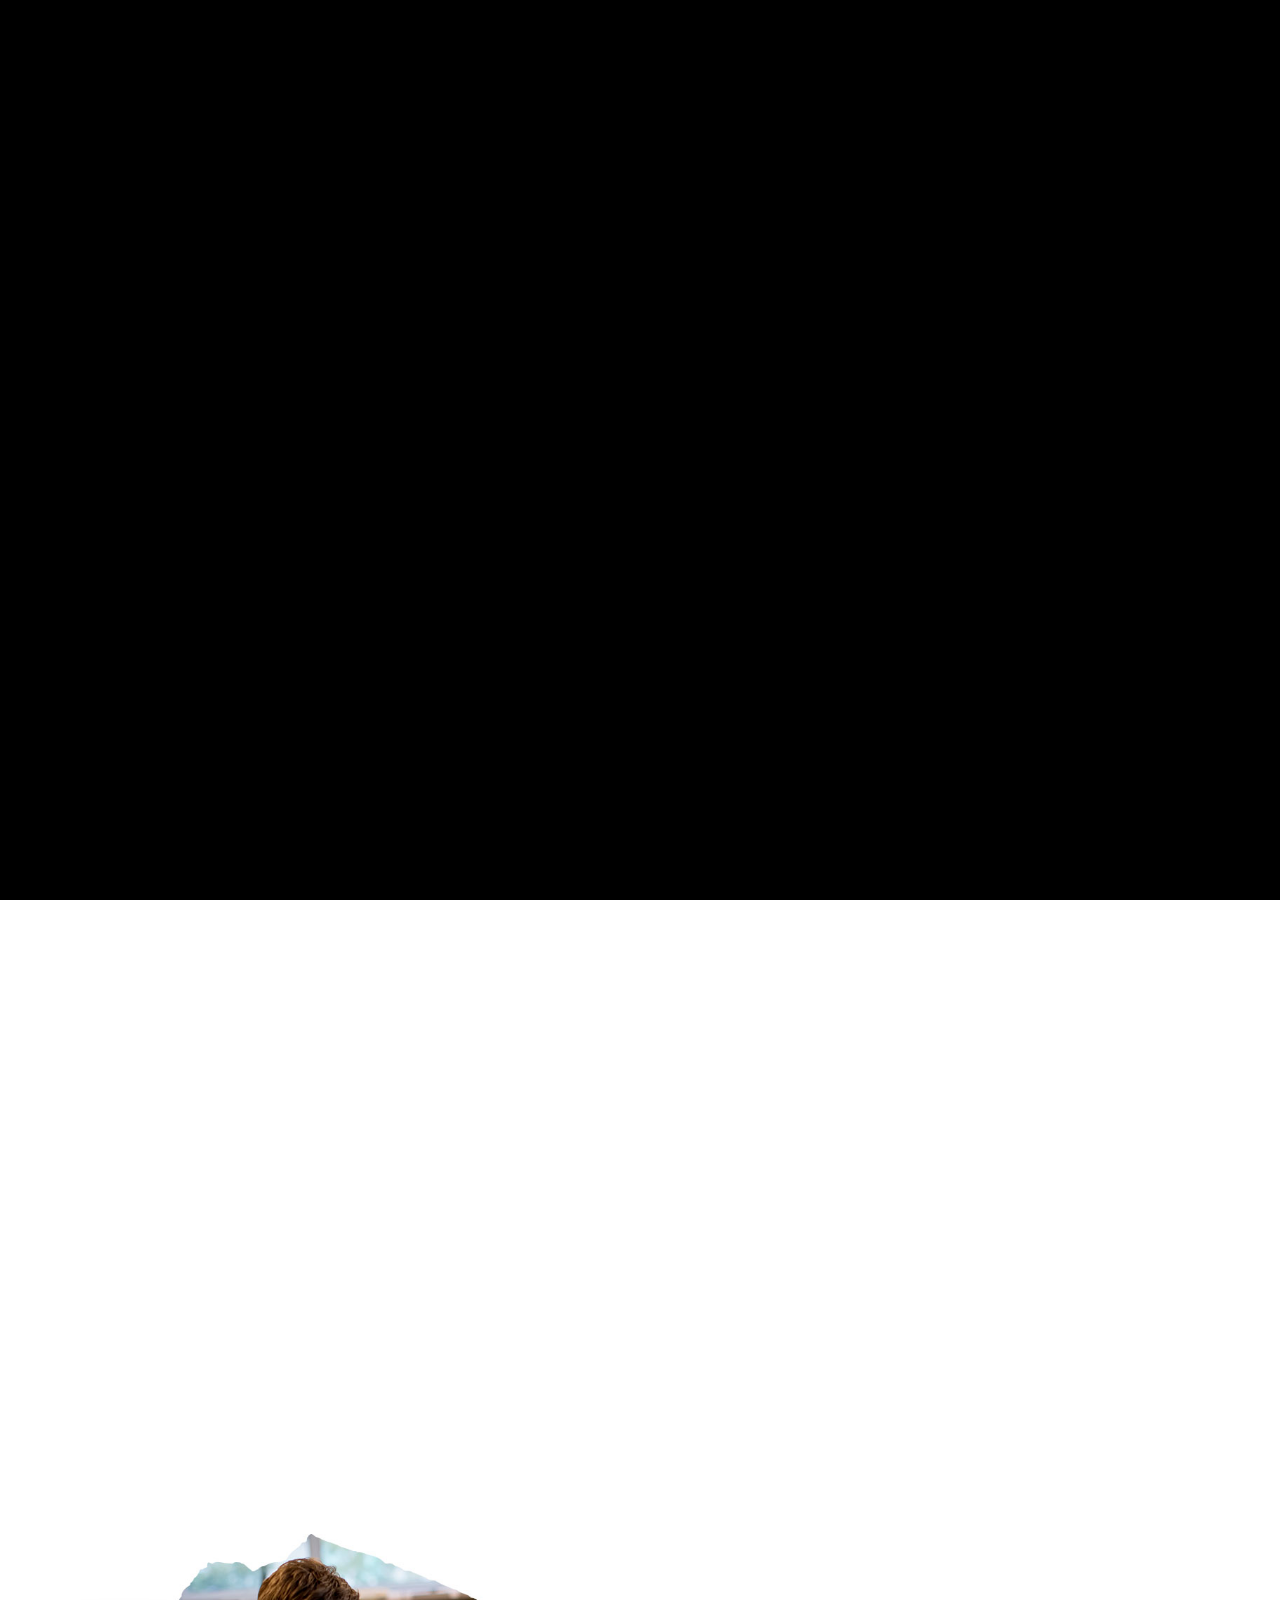
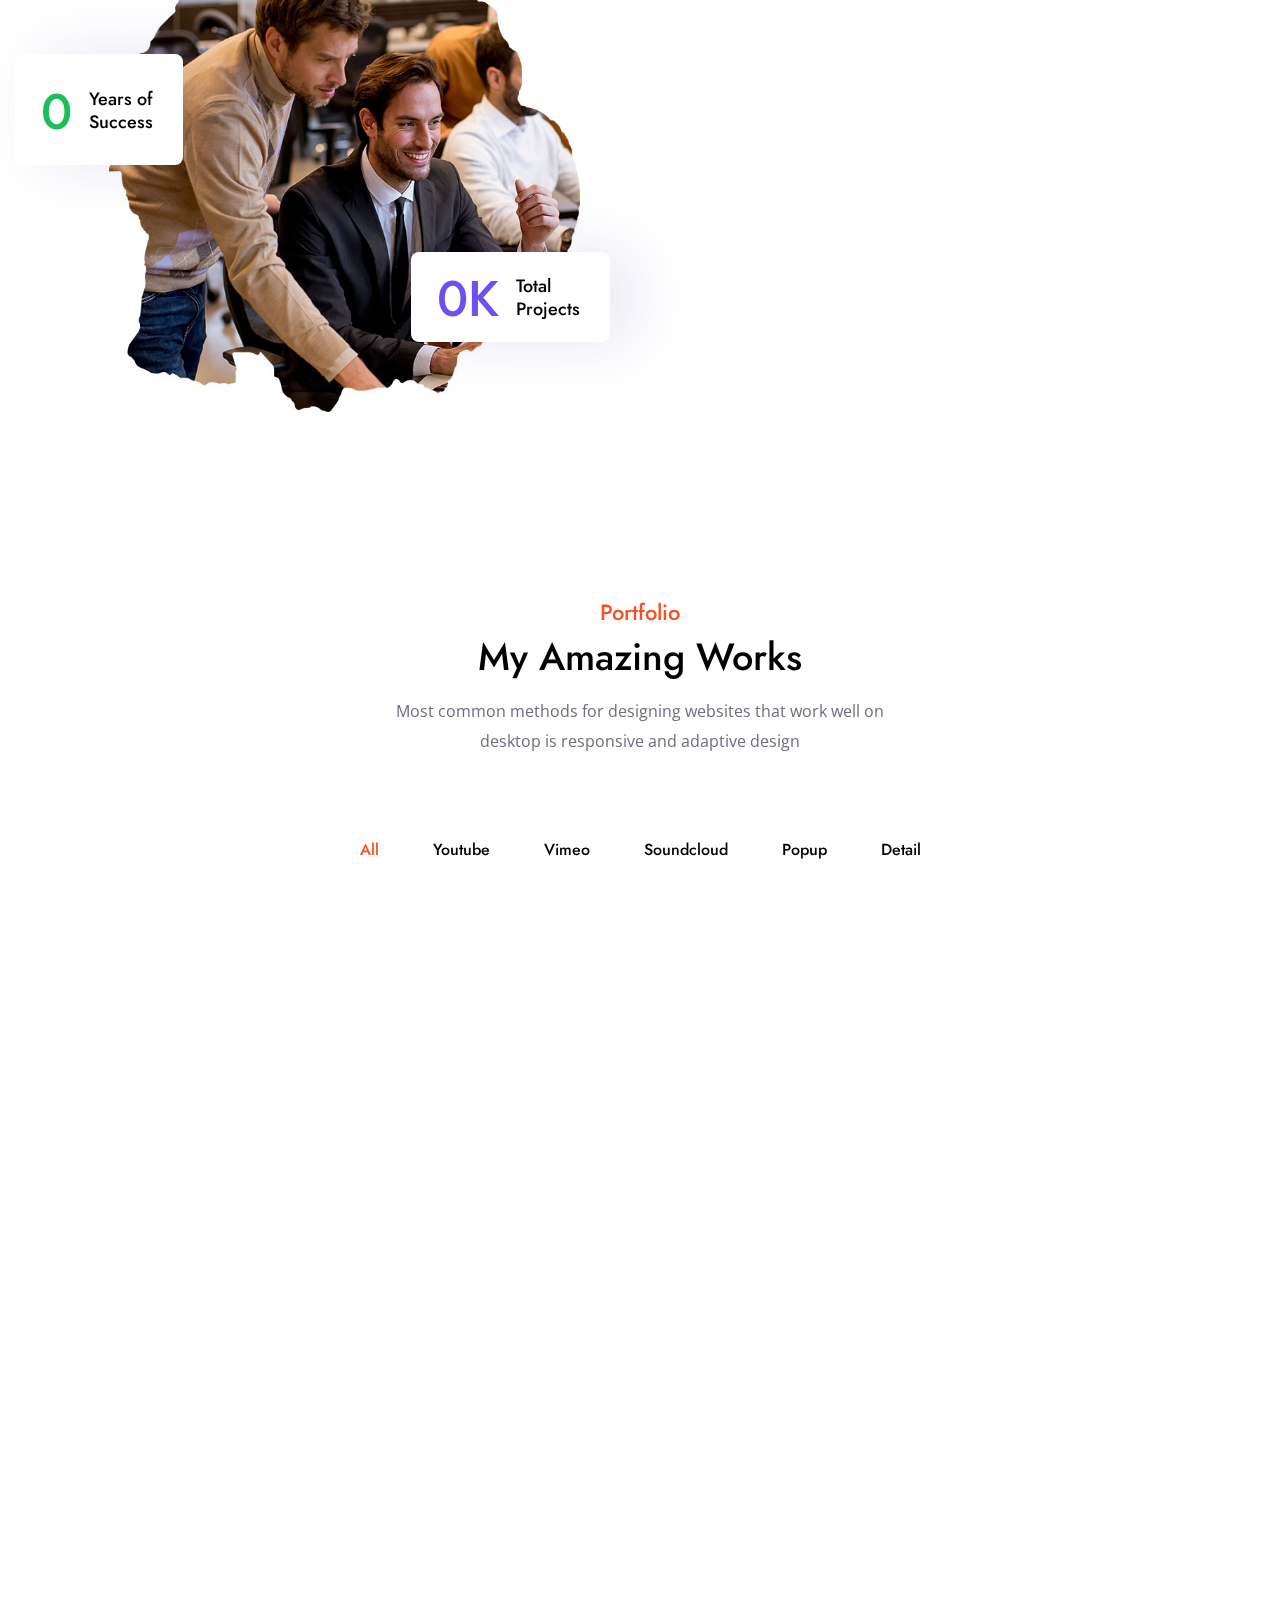
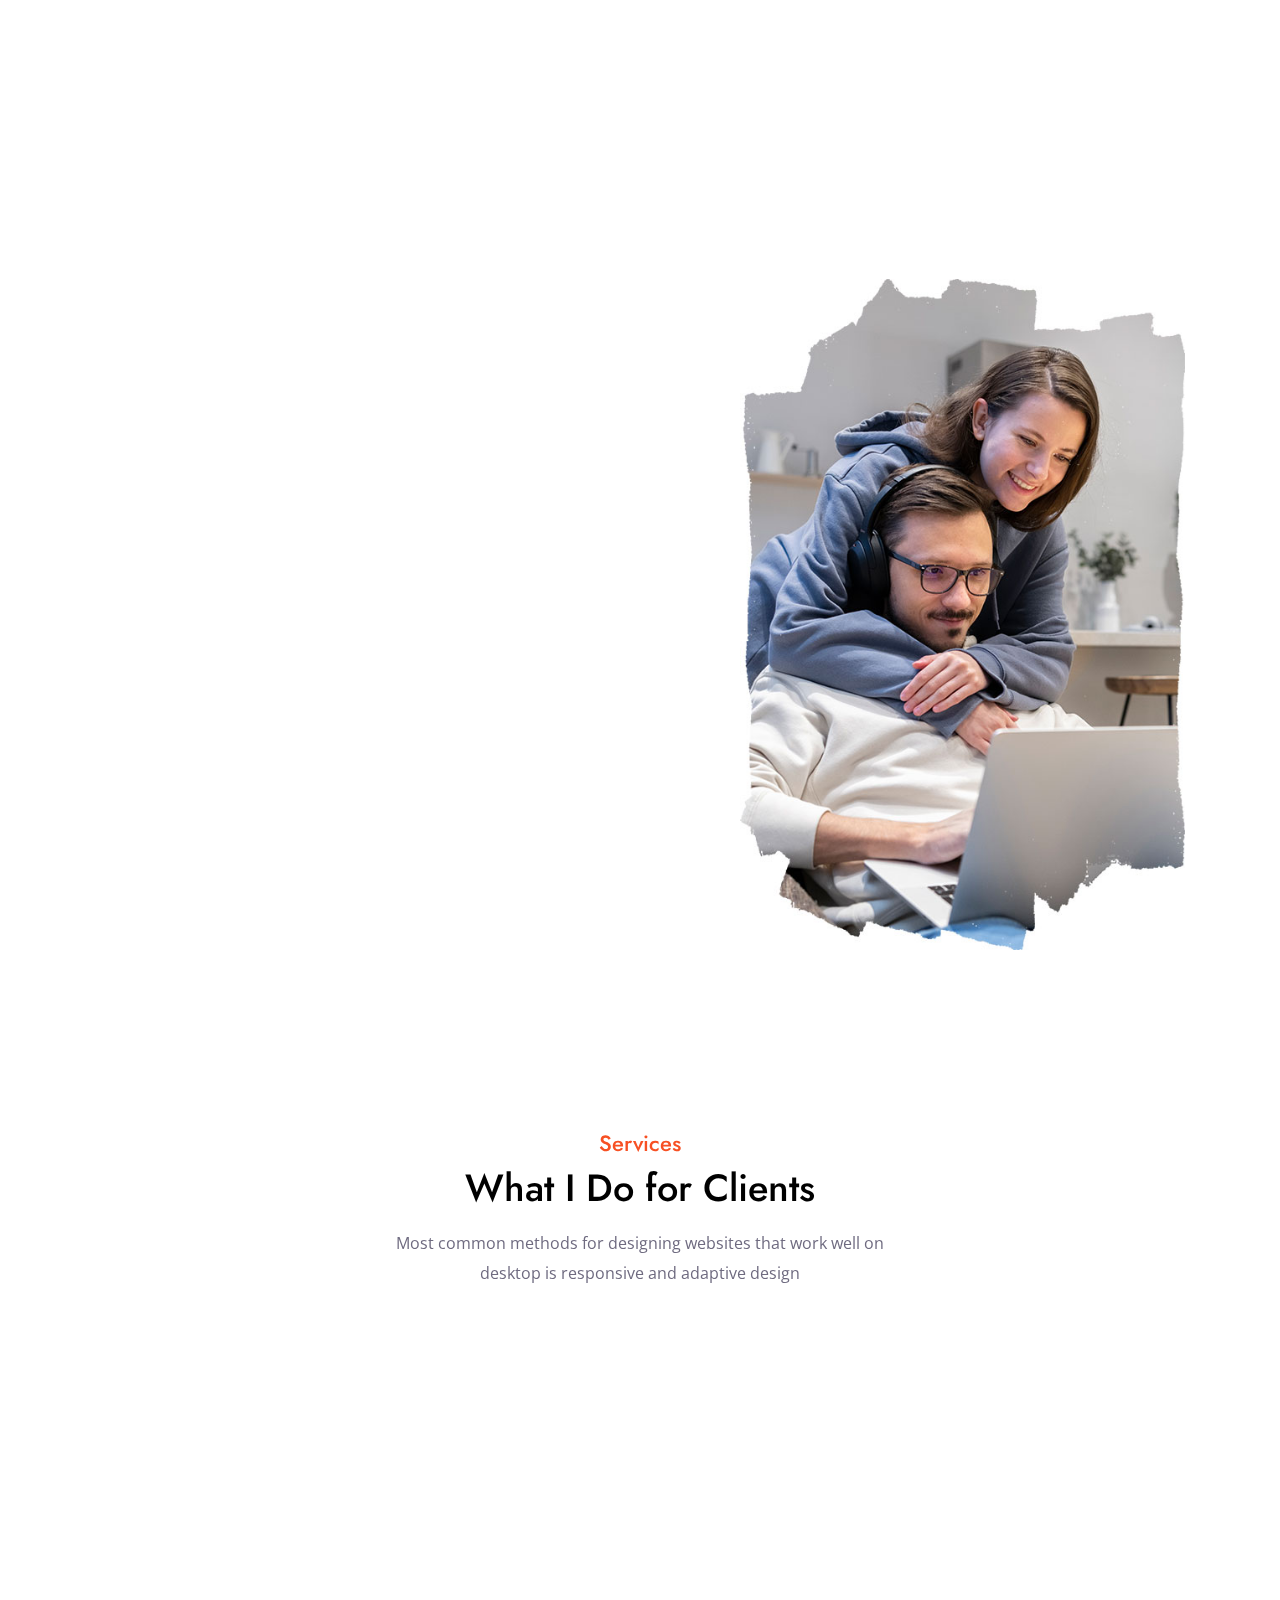
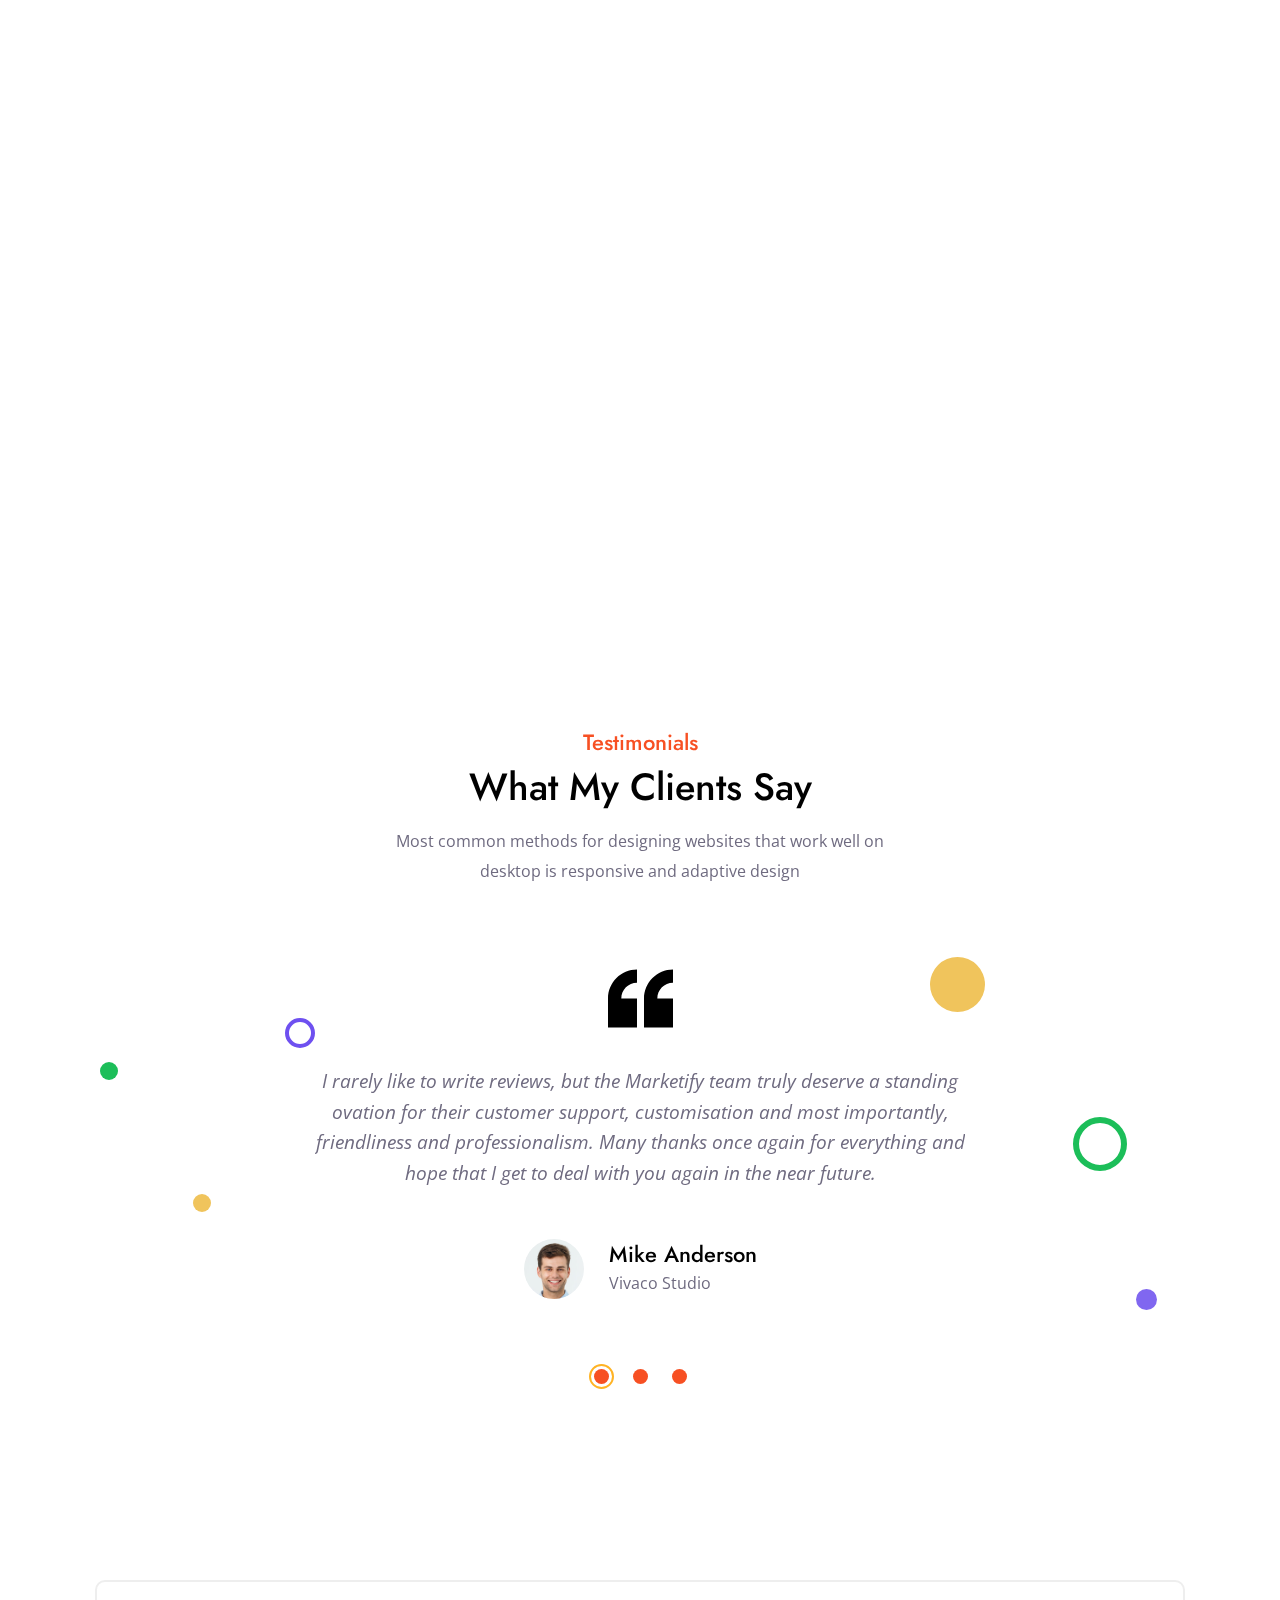
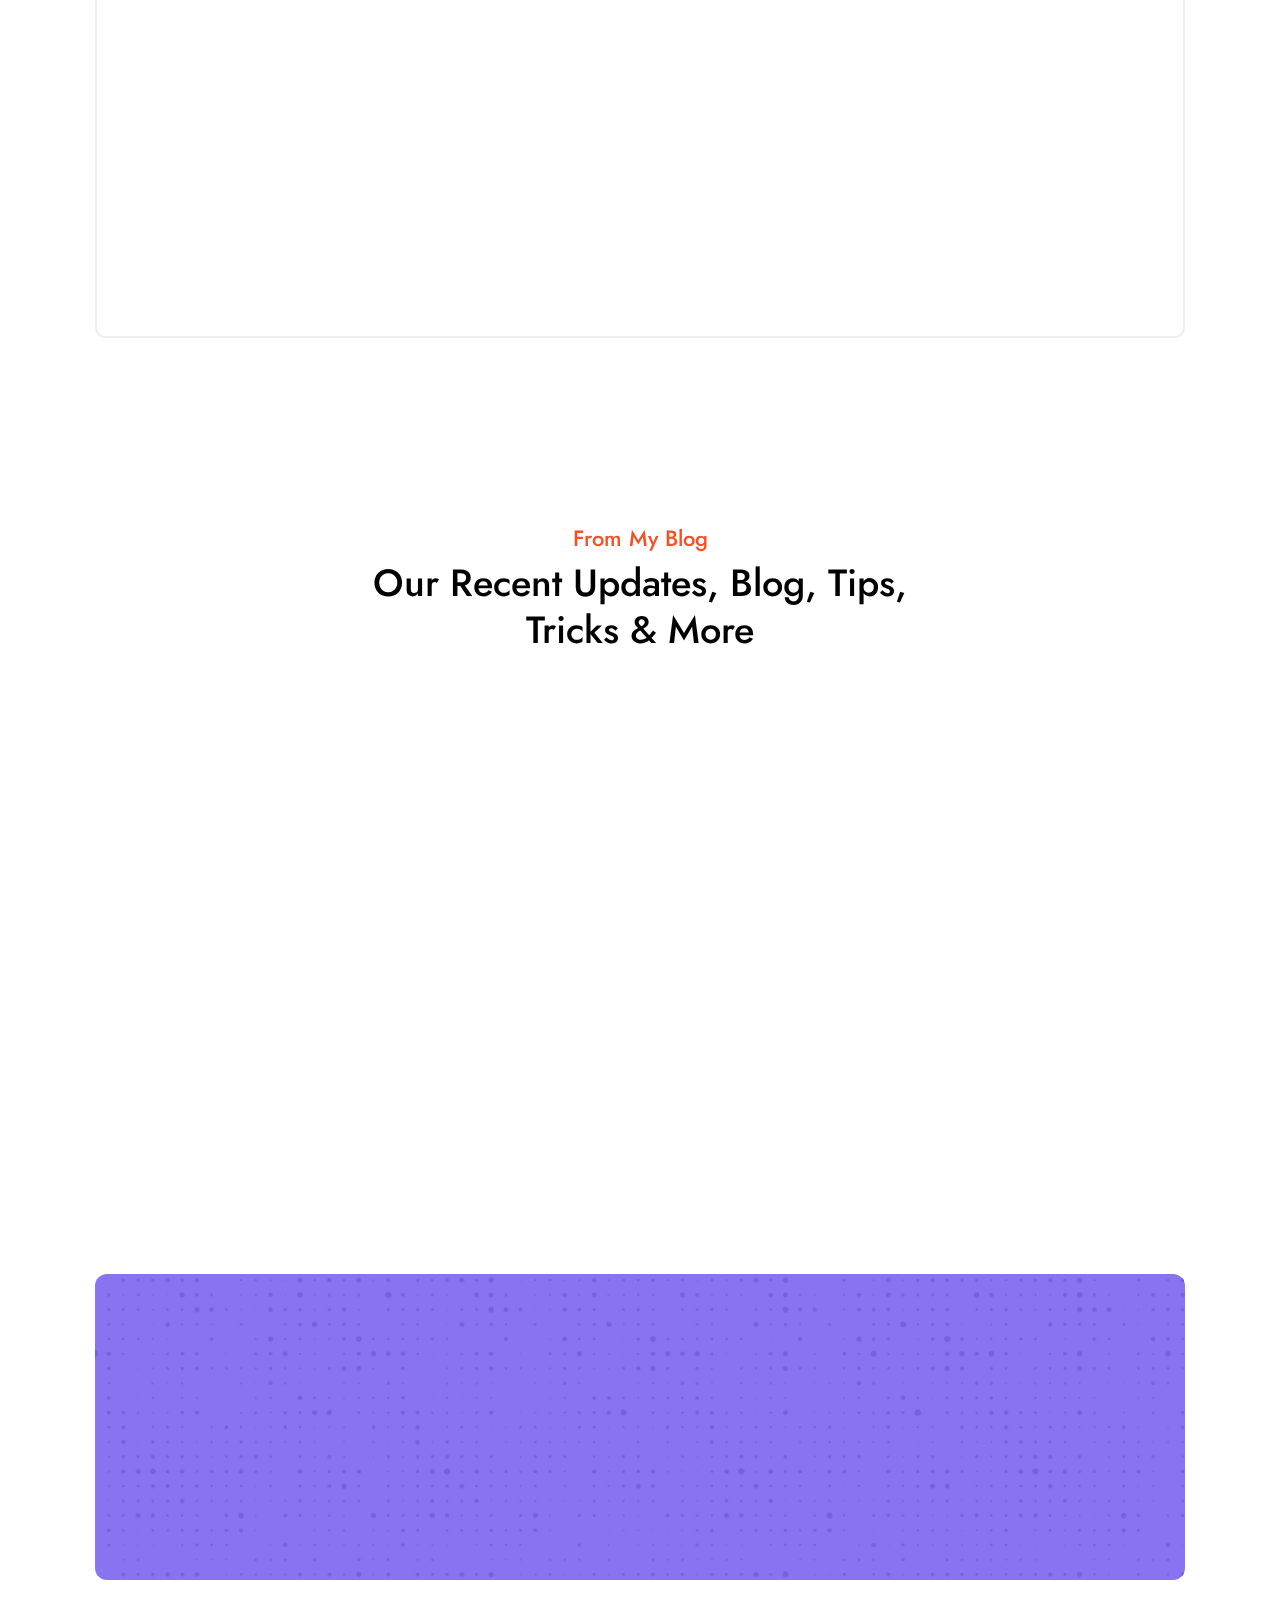
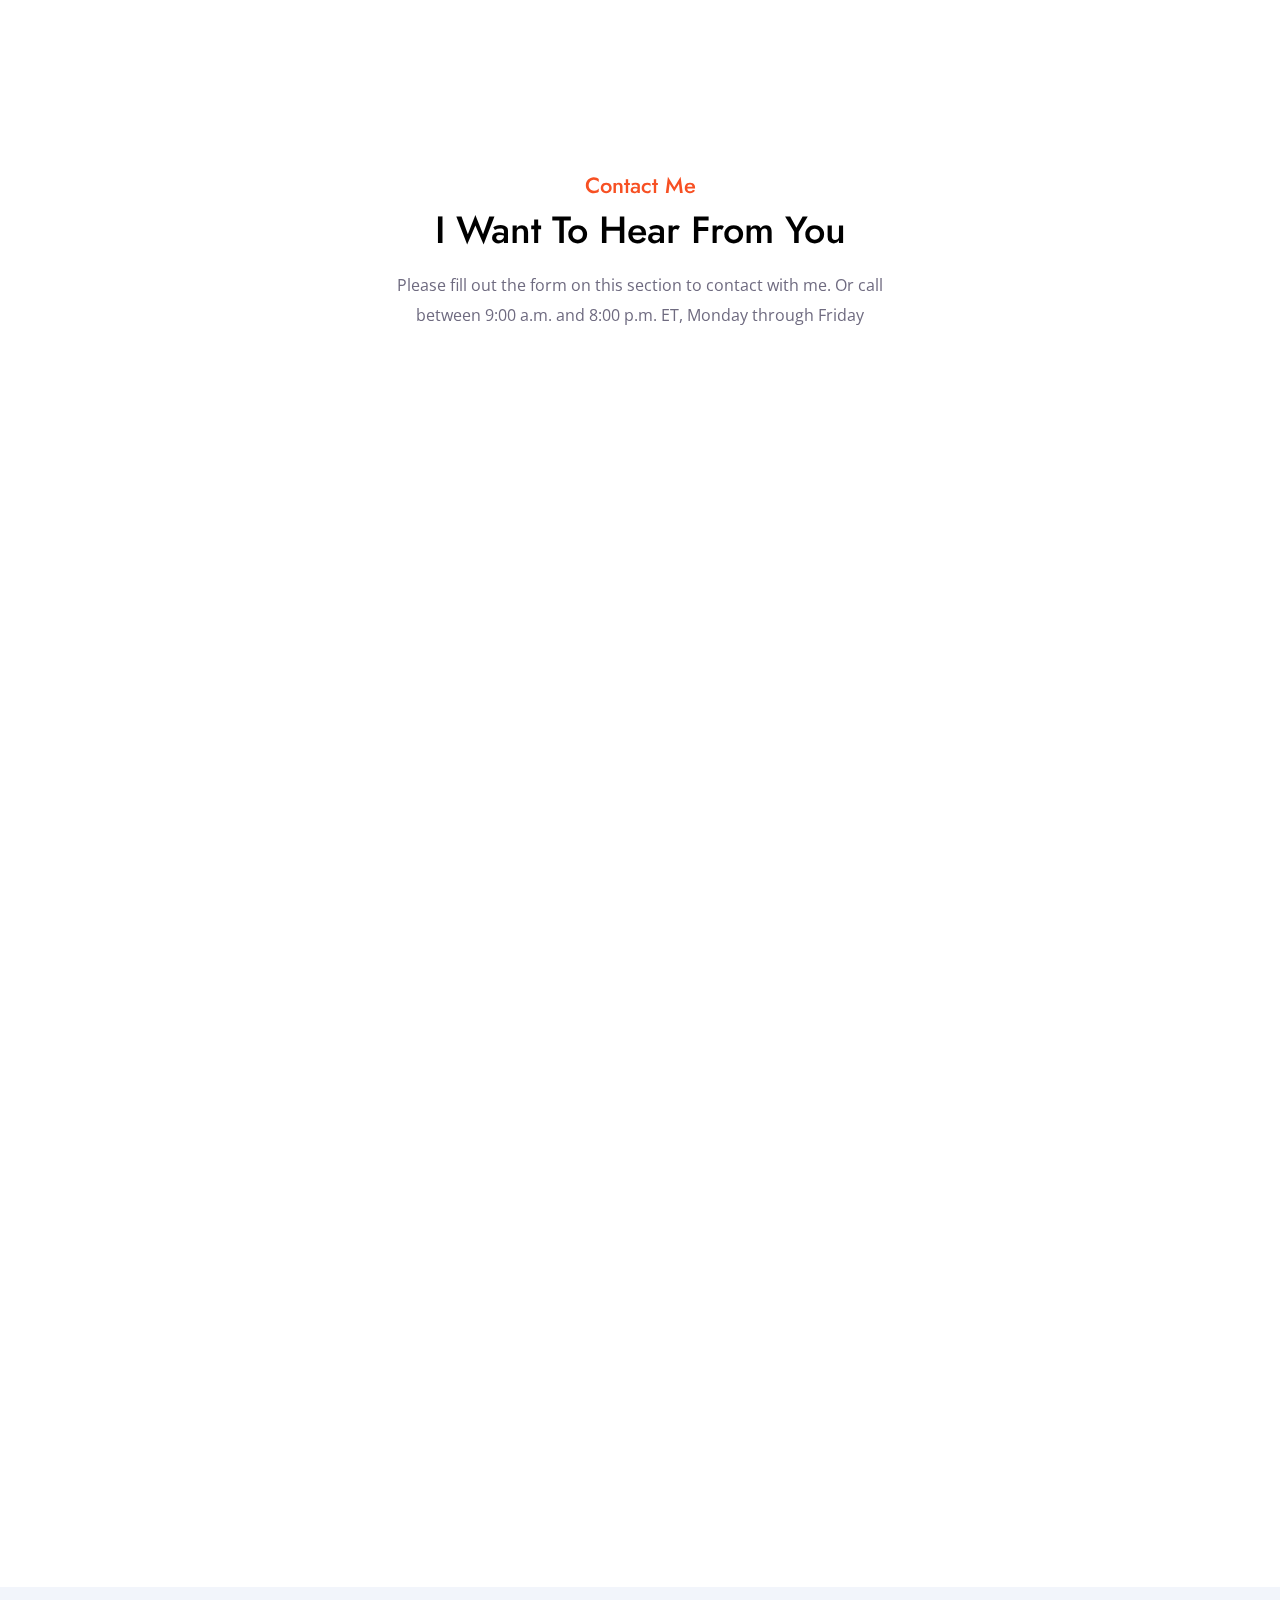
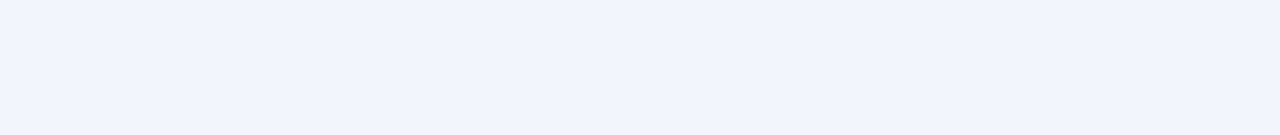
==== index.html @ 03e930e1 "first comment done" ====
<!DOCTYPE html>
<!--[if lt IE 7 ]><html class="ie ie6" lang="en"> <![endif]-->
<!--[if IE 7 ]><html class="ie ie7" lang="en"> <![endif]-->
<!--[if IE 8 ]><html class="ie ie8" lang="en"> <![endif]-->
<!--[if (gte IE 9)|!(IE)]><!--><html lang="en"> <!--<![endif]-->

<!-- Mirrored from marketifythemes.net/html/dizme/index.html by HTTrack Website Copier/3.x [XR&CO'2014], Sat, 25 Mar 2023 06:24:55 GMT -->
<head>
<meta http-equiv="Content-Type" content="text/html; charset=utf-8" />
<meta name="description" content="Name of your web site">
<meta name="author" content="Marketify">
<meta name="viewport" content="width=device-width, initial-scale=1, maximum-scale=1">
<title>Dizme | Home</title>

<link href="https://fonts.googleapis.com/css2?family=Jost:ital,wght@0,100;0,200;0,300;0,400;0,500;0,600;0,700;0,800;0,900;1,100;1,200;1,300;1,400;1,500;1,600;1,700;1,800;1,900&amp;display=swap" rel="stylesheet">
<link href="https://fonts.googleapis.com/css2?family=Open+Sans:ital,wght@0,300;0,400;0,500;0,600;0,700;0,800;1,300;1,400;1,500;1,600;1,700;1,800&amp;display=swap" rel="stylesheet">
<link rel="stylesheet" type="text/css" href="css/plugins.css" />
<link rel="stylesheet" type="text/css" href="css/dark.css" />
<link rel="stylesheet" type="text/css" href="css/style.css" />
<!--[if lt IE 9]> <script type="text/javascript" src="js/modernizr.custom.js"></script> <![endif]-->

</head>
<body>

<div id="preloader">
<div class="loader_line"></div>
</div>


<div class="dizme_tm_all_wrap" data-magic-cursor="show">

<div class="dizme_tm_mobile_menu">
<div class="mobile_menu_inner">
<div class="mobile_in">
<div class="logo">
<a href="#"><img src="img/logo/logo.png" alt="" /></a>
</div>
<div class="trigger">
<div class="hamburger hamburger--slider">
<div class="hamburger-box">
<div class="hamburger-inner"></div>
</div>
</div>
</div>
</div>
</div>
<div class="dropdown">
<div class="dropdown_inner">
<ul class="anchor_nav">
<li class="current"><a href="#home">Home</a></li>
<li><a href="#about">About</a></li>
<li><a href="#portfolio">Portfolio</a></li>
<li><a href="#service">Service</a></li>
<li><a href="#blog">Blog</a></li>
<li><a href="#contact">Contact</a></li>
<li class="download_cv"><a href="img/cv/1.jpg" download><span>Download CV</span></a></li>
</ul>
</div>
</div>
</div>


<div class="dizme_tm_header">
<div class="container">
<div class="inner">
<div class="logo">
<a href="#"><img src="img/logo/logo.png" alt="" /></a>
</div>
<div class="menu">
<ul class="anchor_nav">
<li class="current"><a href="#home">Home</a></li>
<li><a href="#about">About</a></li>
<li><a href="#portfolio">Portfolio</a></li>
<li><a href="#service">Service</a></li>
<li><a href="#blog">Blog</a></li>
<li><a href="#contact">Contact</a></li>
<li class="download_cv"><a href="img/cv/1.jpg" download><span>Download CV</span></a></li>
</ul>
</div>
</div>
</div>
</div>


<div class="dizme_tm_section" id="home">
<div class="dizme_tm_hero">
<div class="background" data-img-url="img/slider/1.jpg"></div>
<div class="container">
<div class="content">
<div class="details">
<div class="hello">
<h3 class="orangeText">Hello, I'm</h3>
</div>
<div class="name">
<h3>James Smith</h3>
</div>
<div class="job">
<p>A <span class="greenText">Creative Designer</span> From <span class="purpleText">New York</span></p>
</div>
<div class="text">
<p>I'm creative designer based in New York, and I'm very passionate and dedicated to my work.</p>
</div>
<div class="button">
<div class="dizme_tm_button">
<a class="anchor" href="#about"><span>About Me</span></a>
</div>
<div class="social">
<ul>
<li><a href="#"><i class="icon-facebook-1"></i></a></li>
<li><a href="#"><i class="icon-twitter-1"></i></a></li>
<li><a href="#"><i class="icon-linkedin-1"></i></a></li>
<li><a href="#"><i class="icon-behance"></i></a></li>
</ul>
</div>
</div>
</div>
<div class="avatar">
<div class="image">
<img src="img/slider/avatar.png" alt="" />
<span class="skills illustrator anim_moveBottom"><img class="svg" src="img/svg/skills/illustrator.svg" alt="" /></span>
<span class="skills photoshop anim_moveBottom"><img class="svg" src="img/svg/skills/photoshop.svg" alt="" /></span>
<span class="skills figma anim_moveBottom"><img class="svg" src="img/svg/skills/figma.svg" alt="" /></span>
</div>
</div>
</div>
</div>
<div class="dizme_tm_down">
<a class="anchor" href="#process">
<svg width="26px" height="100%" viewBox="0 0 247 390" version="1.1" xmlns="http://www.w3.org/2000/svg" xmlns:xlink="http://www.w3.org/1999/xlink" style="fill-rule:evenodd;clip-rule:evenodd;stroke-linecap:round;stroke-linejoin:round;stroke-miterlimit:1.5;">
<path id="wheel" d="M123.359,79.775l0,72.843" style="fill:none;stroke:#000;stroke-width:20px;" />
<path id="mouse" d="M236.717,123.359c0,-62.565 -50.794,-113.359 -113.358,-113.359c-62.565,0 -113.359,50.794 -113.359,113.359l0,143.237c0,62.565 50.794,113.359 113.359,113.359c62.564,0 113.358,-50.794 113.358,-113.359l0,-143.237Z" style="fill:none;stroke:#000;stroke-width:20px;" />
</svg>
</a>
</div>
</div>
</div>


<div class="dizme_tm_section" id="process">
<div class="dizme_tm_process">
<div class="container">
<div class="list">
<ul>
<li class="wow fadeInUp" data-wow-duration="1s">
<div class="list_inner">
<div class="icon">
<span>
<img class="brush" src="img/brushes/process/1.png" alt="" />
<img class="svg" src="img/svg/process/target.svg" alt="" />
</span>
</div>
<div class="title">
<h3>Pixel Perfect</h3>
</div>
<div class="text">
<p>Most common methods for designing websites that work well on desktop is responsive and adaptive design.</p>
</div>
</div>
</li>
<li class="wow fadeInUp" data-wow-duration="1s" data-wow-delay="0.2s">
<div class="list_inner">
<div class="icon">
<span>
<img class="brush" src="img/brushes/process/2.png" alt="" />
<img class="svg" src="img/svg/process/brush.svg" alt="" />
</span>
</div>
<div class="title">
<h3>High Quality</h3>
</div>
<div class="text">
<p>Most common methods for designing websites that work well on desktop is responsive and adaptive design.</p>
</div>
</div>
</li>
<li class="wow fadeInUp" data-wow-duration="1s" data-wow-delay="0.4s">
<div class="list_inner">
<div class="icon">
<span>
<img class="brush" src="img/brushes/process/3.png" alt="" />
<img class="svg" src="img/svg/process/energy.svg" alt="" />
</span>
</div>
<div class="title">
<h3>Awesome Idea</h3>
</div>
<div class="text">
<p>Most common methods for designing websites that work well on desktop is responsive and adaptive design</p>
</div>
</div>
</li>
</ul>
</div>
</div>
</div>
</div>


<div class="dizme_tm_section" id="about">
<div class="dizme_tm_about">
<div class="container">
<div class="wrapper">
<div class="left">
<div class="image">
<img src="img/about/1.jpg" alt="" />
<div class="numbers year">
<div class="wrapper">
<h3><span class="dizme_tm_counter" data-from="0" data-to="18" data-speed="2000">0</span></h3>
<span class="name">Years of<br />Success</span>
</div>
</div>
<div class="numbers project">
<div class="wrapper">
<h3><span class="dizme_tm_counter" data-from="0" data-to="9" data-speed="2000">0</span>K</h3>
<span class="name">Total<br />Projects</span>
</div>
</div>
</div>
</div>
<div class="right">
<div class="title wow fadeInUp" data-wow-duration="1s">
<span>I'm a Designer</span>
<h3>I Can Design Anything You Want</h3>
</div>
<div class="text wow fadeInUp" data-wow-duration="1s">
<p>Hello there! I'm a web designer, and I'm very passionate and dedicated to my work. With 20 years experience as a professional web developer, I have acquired the skills and knowledge necessary to make your project a success. I enjoy every step of the design process, from discussion and collaboration.</p>
</div>
<div class="dizme_tm_button wow fadeInUp" data-wow-duration="1s">
<a class="anchor" href="#contact"><span>Hire Me</span></a>
</div>
</div>
</div>
</div>
<div class="brush_1 wow fadeInLeft" data-wow-duration="1s"><img src="img/brushes/about/1.png" alt="" /></div>
<div class="brush_2 wow fadeInRight" data-wow-duration="1s"><img src="img/brushes/about/2.png" alt="" /></div>
</div>
</div>


<div class="dizme_tm_section" id="portfolio">
<div class="dizme_tm_portfolio">
<div class="container">
<div class="dizme_tm_main_title" data-align="center">
<span>Portfolio</span>
<h3>My Amazing Works</h3>
<p>Most common methods for designing websites that work well on desktop is responsive and adaptive design</p>
</div>
<div class="portfolio_filter">
<ul>
<li><a href="#" class="current" data-filter="*">All</a></li>
<li><a href="#" data-filter=".youtube">Youtube</a></li>
<li><a href="#" data-filter=".vimeo">Vimeo</a></li>
<li><a href="#" data-filter=".soundcloud">Soundcloud</a></li>
<li><a href="#" data-filter=".popup">Popup</a></li>
<li><a href="#" data-filter=".detail">Detail</a></li>
</ul>
</div>
<div class="dizme_tm_portfolio_titles"></div>
<div class="portfolio_list wow fadeInUp" data-wow-duration="1s">
<ul class="gallery_zoom grid">
<li class="youtube grid-item">
<div class="inner">
<div class="entry dizme_tm_portfolio_animation_wrap" data-title="Mockup Shape" data-category="Youtube">
<a class="popup-youtube" href="https://www.youtube.com/watch?v=7e90gBu4pas">
<img src="img/thumbs/42-56.jpg" alt="" />
<div class="main" data-img-url="img/portfolio/1.jpg"></div>
</a>
</div>
<div class="mobile_title">
<h3>Mockup Shape</h3>
<span>Youtube</span>
</div>
</div>
</li>
<li class="vimeo grid-item">
<div class="inner">
<div class="entry dizme_tm_portfolio_animation_wrap" data-title="Ave Bottle" data-category="Vimeo">
<a class="popup-vimeo" href="https://vimeo.com/337293658">
<img src="img/thumbs/42-34.jpg" alt="" />
<div class="main" data-img-url="img/portfolio/2.jpg"></div>
</a>
</div>
<div class="mobile_title">
<h3>Ave Bottle</h3>
<span>Vimeo</span>
</div>
</div>
</li>
<li class="soundcloud grid-item">
<div class="inner">
<div class="entry dizme_tm_portfolio_animation_wrap" data-title="Magic Art" data-category="Soundcloud">
<a class="soundcloude_link mfp-iframe audio" href="https://w.soundcloud.com/player/?url=https%3A//api.soundcloud.com/tracks/471954807&amp;color=%23ff5500&amp;auto_play=true&amp;hide_related=false&amp;show_comments=true&amp;show_user=true&amp;show_reposts=false&amp;show_teaser=true&amp;visual=true">
<img src="img/thumbs/42-56.jpg" alt="" />
<div class="main" data-img-url="img/portfolio/3.jpg"></div>
</a>
</div>
<div class="mobile_title">
<h3>Magic Art</h3>
<span>Soundcloud</span>
</div>
</div>
</li>
<li class="popup grid-item">
<div class="inner">
<div class="entry dizme_tm_portfolio_animation_wrap" data-title="Scott Felix" data-category="Popup">
<a class="zoom" href="img/portfolio/5.jpg">
<img src="img/thumbs/42-56.jpg" alt="" />
<div class="main" data-img-url="img/portfolio/5.jpg"></div>
</a>
</div>
<div class="mobile_title">
<h3>Blue Lemon</h3>
<span>Popup</span>
</div>
</div>
</li>
<li class="popup grid-item">
<div class="inner">
<div class="entry dizme_tm_portfolio_animation_wrap" data-title="Art Stone" data-category="Popup">
<a class="zoom" href="img/portfolio/4.jpg">
<img src="img/thumbs/42-34.jpg" alt="" />
<div class="main" data-img-url="img/portfolio/4.jpg"></div>
</a>
</div>
<div class="mobile_title">
<h3>Art Stone</h3>
<span>Popup</span>
</div>
</div>
</li>
<li class="detail grid-item">
<div class="inner">
<div class="entry dizme_tm_portfolio_animation_wrap" data-title="Global Evolution" data-category="Detail">
<a class="portfolio_popup" href="#">
<img src="img/thumbs/42-34.jpg" alt="" />
<div class="main" data-img-url="img/portfolio/6.jpg"></div>
</a>
</div>
<div class="mobile_title">
<h3>Global Evolution</h3>
<span>Detail</span>
</div>
<div class="hidden_content">
<div class="popup_details">
<div class="main_details">
<div class="textbox">
<p>We live in a world where we need to move quickly and iterate on our ideas as flexibly as possible.</p>
<p>Mockups are useful both for the creative phase of the project - for instance when you're trying to figure out your user flows or the proper visual hierarchy - and the production phase when they phase when they will represent the target product. Building mockups strikes the ideal balance ease of modification.</p>
</div>
<div class="detailbox">
<ul>
<li>
<span class="first">Client</span>
<span>Alvaro Morata</span>
</li>
<li>
<span class="first">Category</span>
<span><a href="#">Detail</a></span>
</li>
<li>
<span class="first">Date</span>
<span>March 07, 2021</span>
</li>
</ul>
</div>
</div>
<div class="additional_images">
<ul>
<li>
<div class="list_inner">
<div class="my_image">
<img src="img/thumbs/4-2.jpg" alt="" />
<div class="main" data-img-url="img/portfolio/1.jpg"></div>
</div>
</div>
</li>
<li>
<div class="list_inner">
<div class="my_image">
<img src="img/thumbs/4-2.jpg" alt="" />
<div class="main" data-img-url="img/portfolio/2.jpg"></div>
</div>
</div>
</li>
<li>
<div class="list_inner">
<div class="my_image">
<img src="img/thumbs/4-2.jpg" alt="" />
<div class="main" data-img-url="img/portfolio/3.jpg"></div>
</div>
</div>
 </li>
</ul>
</div>
</div>
</div>
</div>
</li>
</ul>
</div>
</div>
<div class="brush_1 wow zoomIn" data-wow-duration="1s"><img src="img/brushes/portfolio/1.png" alt="" /></div>
<div class="brush_2 wow fadeInRight" data-wow-duration="1s"><img src="img/brushes/portfolio/2.png" alt="" /></div>
</div>
</div>


<div class="dizme_tm_section">
<div class="dizme_tm_skills">
<div class="container">
<div class="wrapper">
<div class="left">
<div class="dizme_tm_main_title wow fadeInUp" data-wow-duration="1s" data-align="left">
<span>Design is Life</span>
<h3>I Develop Skills Regularly to Keep Me Update</h3>
<p>Most common methods for designing websites that work well on desktop is responsive and adaptive design</p>
</div>
<div class="dodo_progress wow fadeInUp" data-wow-duration="1s">
<div class="progress_inner" data-value="85" data-color="#f75023">
<span><span class="label">Illustrator</span><span class="number">85%</span></span>
<div class="background"><div class="bar"><div class="bar_in"></div></div></div>
</div>
<div class="progress_inner" data-value="95" data-color="#1cbe59">
<span><span class="label">Photoshop</span><span class="number">95%</span></span>
<div class="background"><div class="bar"><div class="bar_in"></div></div></div>
</div>
<div class="progress_inner" data-value="75" data-color="#8067f0">
<span><span class="label">Figma</span><span class="number">75%</span></span>
<div class="background"><div class="bar"><div class="bar_in"></div></div></div>
</div>
</div>
</div>
<div class="right">
<img src="img/skills/1.jpg" alt="" />
</div>
</div>
</div>
</div>
</div>


<div class="dizme_tm_section" id="service">
<div class="dizme_tm_services">
<div class="container">
<div class="dizme_tm_main_title" data-align="center">
<span>Services</span>
<h3>What I Do for Clients</h3>
<p>Most common methods for designing websites that work well on desktop is responsive and adaptive design</p>
</div>
<div class="service_list">
<ul>
<li class="wow fadeInLeft" data-wow-duration="1s">
<div class="list_inner tilt-effect">
<span class="icon">
<img class="svg" src="img/svg/service/anchor.svg" alt="" />
<img class="back" src="img/brushes/service/1.png" alt="" />
</span>
<div class="title">
<h3>Creative Design</h3>
<span class="price">Starts from <span>$99</span></span>
</div>
<div class="text">
<p>Web design refers to the design of websites that are displayed on the internet. It usually refers to the user experience aspects of website development</p>
</div>
<a class="dizme_tm_full_link" href="#"></a>
<img class="popup_service_image" src="img/service/1.jpg" alt="" />
<div class="service_hidden_details">
<div class="service_popup_informations">
<div class="descriptions">
<p>Dizme is a leading web design agency with an award-winning design team that creates innovative, effective websites that capture your brand, improve your conversion rates, and maximize your revenue to help grow your business and achieve your goals.</p>
<p>In today’s digital world, your website is the first interaction consumers have with your business. That's why almost 95 percent of a user’s first impression relates to web design. It’s also why web design services can have an immense impact on your company’s bottom line.</p>
<p>That’s why more companies are not only reevaluating their website’s design but also partnering with Kura, the web design agency that’s driven more than $2.4 billion in revenue for its clients. With over 50 web design awards under our belt, we're confident we can design a custom website that drives sales for your unique business.</p>
</div>
</div>
</div>
</div>
</li>
<li class="wow fadeInRight" data-wow-duration="1s" data-wow-delay="0.2s">
<div class="list_inner tilt-effect">
<span class="icon">
<img class="svg" src="img/svg/service/physics.svg" alt="" />
<img class="back" src="img/brushes/service/2.png" alt="" />
</span>
<div class="title">
<h3>Graphic Design</h3>
<span class="price">Starts from <span>$199</span></span>
</div>
<div class="text">
<p>Web design refers to the design of websites that are displayed on the internet. It usually refers to the user experience aspects of website development</p>
</div>
<a class="dizme_tm_full_link" href="#"></a>
<img class="popup_service_image" src="img/service/2.jpg" alt="" />
<div class="service_hidden_details">
<div class="service_popup_informations">
<div class="descriptions">
<p>Dizme is a leading web design agency with an award-winning design team that creates innovative, effective websites that capture your brand, improve your conversion rates, and maximize your revenue to help grow your business and achieve your goals.</p>
<p>In today’s digital world, your website is the first interaction consumers have with your business. That's why almost 95 percent of a user’s first impression relates to web design. It’s also why web design services can have an immense impact on your company’s bottom line.</p>
<p>That’s why more companies are not only reevaluating their website’s design but also partnering with Kura, the web design agency that’s driven more than $2.4 billion in revenue for its clients. With over 50 web design awards under our belt, we're confident we can design a custom website that drives sales for your unique business.</p>
</div>
</div>
</div>
</div>
</li>
<li class="wow fadeInLeft" data-wow-duration="1s">
<div class="list_inner tilt-effect">
<span class="icon">
<img class="svg" src="img/svg/service/contact.svg" alt="" />
<img class="back" src="img/brushes/service/3.png" alt="" />
</span>
<div class="title">
<h3>UI/UX Design</h3>
<span class="price">Starts from <span>$299</span></span>
</div>
<div class="text">
<p>Web design refers to the design of websites that are displayed on the internet. It usually refers to the user experience aspects of website development</p>
</div>
<a class="dizme_tm_full_link" href="#"></a>
<img class="popup_service_image" src="img/service/3.jpg" alt="" />
<div class="service_hidden_details">
<div class="service_popup_informations">
<div class="descriptions">
<p>Dizme is a leading web design agency with an award-winning design team that creates innovative, effective websites that capture your brand, improve your conversion rates, and maximize your revenue to help grow your business and achieve your goals.</p>
<p>In today’s digital world, your website is the first interaction consumers have with your business. That's why almost 95 percent of a user’s first impression relates to web design. It’s also why web design services can have an immense impact on your company’s bottom line.</p>
<p>That’s why more companies are not only reevaluating their website’s design but also partnering with Kura, the web design agency that’s driven more than $2.4 billion in revenue for its clients. With over 50 web design awards under our belt, we're confident we can design a custom website that drives sales for your unique business.</p>
</div>
</div>
</div>
</div>
</li>
<li class="wow fadeInRight" data-wow-duration="1s" data-wow-delay="0.2s">
<div class="list_inner tilt-effect">
<span class="icon">
<img class="svg" src="img/svg/service/web.svg" alt="" />
<img class="back" src="img/brushes/service/4.png" alt="" />
</span>
<div class="title">
<h3>Web Design</h3>
<span class="price">Starts from <span>$399</span></span>
</div>
<div class="text">
<p>Web design refers to the design of websites that are displayed on the internet. It usually refers to the user experience aspects of website development</p>
</div>
<a class="dizme_tm_full_link" href="#"></a>
<img class="popup_service_image" src="img/service/4.jpg" alt="" />
<div class="service_hidden_details">
<div class="service_popup_informations">
<div class="descriptions">
<p>Dizme is a leading web design agency with an award-winning design team that creates innovative, effective websites that capture your brand, improve your conversion rates, and maximize your revenue to help grow your business and achieve your goals.</p>
<p>In today’s digital world, your website is the first interaction consumers have with your business. That's why almost 95 percent of a user’s first impression relates to web design. It’s also why web design services can have an immense impact on your company’s bottom line.</p>
<p>That’s why more companies are not only reevaluating their website’s design but also partnering with Kura, the web design agency that’s driven more than $2.4 billion in revenue for its clients. With over 50 web design awards under our belt, we're confident we can design a custom website that drives sales for your unique business.</p>
</div>
</div>
</div>
</div>
</li>
</ul>
</div>
</div>
<div class="brush_1 wow fadeInLeft" data-wow-duration="1s"><img src="img/brushes/service/5.png" alt="" /></div>
<div class="brush_2 wow zoomIn" data-wow-duration="1s"><img src="img/brushes/service/6.png" alt="" /></div>
</div>
</div>


<div class="dizme_tm_section">
<div class="dizme_tm_testimonials">
<div class="dizme_tm_main_title" data-align="center">
<span>Testimonials</span>
<h3>What My Clients Say</h3>
<p>Most common methods for designing websites that work well on desktop is responsive and adaptive design</p>
</div>
<div class="list_wrapper">
<div class="total">
<div class="in">
<ul class="owl-carousel owl-theme">
<li>
<div class="icon">
<img class="svg" src="img/svg/testimonials/quote.svg" alt="" />
</div>
<div class="text">
<p>I rarely like to write reviews, but the Marketify team truly deserve a standing ovation for their customer support, customisation and most importantly, friendliness and professionalism. Many thanks once again for everything and hope that I get to deal with you again in the near future.</p>
</div>
<div class="short">
<div class="image">
<div class="main" data-img-url="img/testimonials/4.jpg"></div>
</div>
<div class="detail">
<h3>Mike Anderson</h3>
<span>Vivaco Studio</span>
</div>
</div>
</li>
<li>
<div class="icon">
<img class="svg" src="img/svg/testimonials/quote.svg" alt="" />
</div>
<div class="text">
<p>Really the Code Quality, Customer Support, and design are awesome and its good support they are giving. They give an instant solution to our needs. Really awesome. I will strongly recommend to my friends. Simply amazing team and amazing theme! Thank you from United States of America!</p>
</div>
<div class="short">
<div class="image">
<div class="main" data-img-url="img/testimonials/3.jpg"></div>
</div>
<div class="detail">
<h3>Keita Smith</h3>
<span>ABC Group</span>
</div>
</div>
</li>
<li>
<div class="icon">
<img class="svg" src="img/svg/testimonials/quote.svg" alt="" />
</div>
<div class="text">
<p>Loved the template design, documentation, customizability and the customer support from Marketify team! I am a noob in programming with very little knowledge about coding but the Marketify team helped me to launch my resume website successfully. Much recommended!</p>
</div>
<div class="short">
<div class="image">
<div class="main" data-img-url="img/testimonials/6.jpg"></div>
</div>
<div class="detail">
<h3>Alan Walker</h3>
<span>Web Designer</span>
</div>
</div>
</li>
</ul>
</div>
<div class="left_details">
<div class="det_image one wow fadeIn" data-wow-duration="1s" data-img-url="img/testimonials/2.jpg"></div>
<div class="det_image two wow fadeIn" data-wow-duration="1s" data-wow-delay="0.2s" data-img-url="img/testimonials/1.jpg"></div>
<div class="det_image three wow fadeIn" data-wow-duration="1s" data-wow-delay="0.4s" data-img-url="img/testimonials/3.jpg"></div>
<div class="det_image four wow fadeIn" data-wow-duration="1s" data-wow-delay="0.6s" data-img-url="img/testimonials/4.jpg"></div>
<span class="circle green animPulse"></span>
<span class="circle yellow animPulse"></span>
<span class="circle border animPulse"></span>
</div>
<div class="right_details">
<div class="det_image one wow fadeIn" data-wow-duration="1s" data-img-url="img/testimonials/5.jpg"></div>
<div class="det_image two wow fadeIn" data-wow-duration="1s" data-wow-delay="0.2s" data-img-url="img/testimonials/6.jpg"></div>
<div class="det_image three wow fadeIn" data-wow-duration="1s" data-wow-delay="0.4s" data-img-url="img/testimonials/7.jpg"></div>
<span class="circle yellow animPulse"></span>
<span class="circle purple animPulse"></span>
<span class="circle border animPulse"></span>
</div>
</div>
</div>
<div class="brush_1 wow fadeInRight" data-wow-duration="1s"><img src="img/brushes/testimonials/1.png" alt="" /></div>
</div>
</div>


<div class="dizme_tm_section">
<div class="dizme_tm_partners">
<div class="container">
<div class="partners_inner">
<ul>
<li class="wow fadeIn" data-wow-duration="1s">
<div class="list_inner">
<img src="img/partners/dark/1.png" alt="" />
<a class="dizme_tm_full_link" a href="#"></a>
</div>
</li>
<li class="wow fadeIn" data-wow-duration="1s" data-wow-delay="0.2s">
<div class="list_inner">
<img src="img/partners/dark/2.png" alt="" />
<a class="dizme_tm_full_link" a href="#"></a>
</div>
</li>
<li class="wow fadeIn" data-wow-duration="1s" data-wow-delay="0.4s">
<div class="list_inner">
<img src="img/partners/dark/3.png" alt="" />
<a class="dizme_tm_full_link" a href="#"></a>
</div>
</li>
<li class="wow fadeIn" data-wow-duration="1s" data-wow-delay="0.6s">
<div class="list_inner">
<img src="img/partners/dark/4.png" alt="" />
<a class="dizme_tm_full_link" a href="#"></a>
</div>
</li>
<li class="wow fadeIn" data-wow-duration="1s">
<div class="list_inner">
<img src="img/partners/dark/5.png" alt="" />
<a class="dizme_tm_full_link" a href="#"></a>
</div>
</li>
<li class="wow fadeIn" data-wow-duration="1s" data-wow-delay="0.2s">
<div class="list_inner">
<img src="img/partners/dark/6.png" alt="" />
<a class="dizme_tm_full_link" a href="#"></a>
</div>
</li>
<li class="wow fadeIn" data-wow-duration="1s" data-wow-delay="0.4s">
<div class="list_inner">
<img src="img/partners/dark/7.png" alt="" />
<a class="dizme_tm_full_link" a href="#"></a>
</div>
</li>
<li class="wow fadeIn" data-wow-duration="1s" data-wow-delay="0.6s">
<div class="list_inner">
<img src="img/partners/dark/8.png" alt="" />
<a class="dizme_tm_full_link" a href="#"></a>
</div>
</li>
</ul>
</div>
</div>
<div class="brush_1 wow fadeInLeft" data-wow-duration="1s"><img src="img/brushes/partners/1.png" alt="" /></div>
</div>
</div>


<div class="dizme_tm_section" id="blog">
<div class="dizme_tm_news">
<div class="container">
<div class="dizme_tm_main_title" data-align="center">
<span>From My Blog</span>
<h3>Our Recent Updates, Blog, Tips, Tricks &amp; More</h3>
</div>
<div class="news_list">
<ul>
<li class="wow fadeInUp" data-wow-duration="1s">
<div class="list_inner">
<div class="image">
<img src="img/thumbs/42-29.jpg" alt="" />
<div class="main" data-img-url="img/news/1.jpg"></div>
<div class="date">
<h3>23</h3>
<span>Dec</span>
</div>
<a class="dizme_tm_full_link" href="#"></a>
</div>
<div class="details">
<span class="category"><a href="#">Web Development</a></span>
<h3 class="title"><a href="#">Jim Morisson Says when the musics over turn off the light</a></h3>
</div>
<div class="news_hidden_details">
<div class="news_popup_informations">
<div class="text">
<p>Dizme is a leading web design agency with an award-winning design team that creates innovative, effective websites that capture your brand, improve your conversion rates, and maximize your revenue to help grow your business and achieve your goals.</p>
<p>In today’s digital world, your website is the first interaction consumers have with your business. That's why almost 95 percent of a user’s first impression relates to web design. It’s also why web design services can have an immense impact on your company’s bottom line.</p>
<p>That’s why more companies are not only reevaluating their website’s design but also partnering with Kura, the web design agency that’s driven more than $2.4 billion in revenue for its clients. With over 50 web design awards under our belt, we're confident we can design a custom website that drives sales for your unique business.</p>
</div>
</div>
</div>
</div>
</li>
<li class="wow fadeInUp" data-wow-duration="1s" data-wow-delay="0.2s">
<div class="list_inner">
<div class="image">
<img src="img/thumbs/42-29.jpg" alt="" />
<div class="main" data-img-url="img/news/2.jpg"></div>
<div class="date">
<h3>23</h3>
<span>Dec</span>
</div>
<a class="dizme_tm_full_link" href="#"></a>
</div>
<div class="details">
<span class="category"><a href="#">Branding</a></span>
<h3 class="title"><a href="#">How to be appreciated for your hard work as a developer</a></h3>
</div>
<div class="news_hidden_details">
<div class="news_popup_informations">
<div class="text">
<p>Dizme is a leading web design agency with an award-winning design team that creates innovative, effective websites that capture your brand, improve your conversion rates, and maximize your revenue to help grow your business and achieve your goals.</p> 
<p>In today’s digital world, your website is the first interaction consumers have with your business. That's why almost 95 percent of a user’s first impression relates to web design. It’s also why web design services can have an immense impact on your company’s bottom line.</p>
<p>That’s why more companies are not only reevaluating their website’s design but also partnering with Kura, the web design agency that’s driven more than $2.4 billion in revenue for its clients. With over 50 web design awards under our belt, we're confident we can design a custom website that drives sales for your unique business.</p>
</div>
</div>
</div>
</div>
</li>
<li class="wow fadeInUp" data-wow-duration="1s" data-wow-delay="0.4s">
<div class="list_inner">
<div class="image">
<img src="img/thumbs/42-29.jpg" alt="" />
<div class="main" data-img-url="img/news/3.jpg"></div>
<div class="date">
<h3>23</h3>
<span>Dec</span>
</div>
<a class="dizme_tm_full_link" href="#"></a>
</div>
<div class="details">
<span class="category"><a href="#">Social Media</a></span>
<h3 class="title"><a href="#">How designers and developers can collaborate better</a></h3>
</div>
<div class="news_hidden_details">
<div class="news_popup_informations">
<div class="text">
<p>Dizme is a leading web design agency with an award-winning design team that creates innovative, effective websites that capture your brand, improve your conversion rates, and maximize your revenue to help grow your business and achieve your goals.</p>
<p>In today’s digital world, your website is the first interaction consumers have with your business. That's why almost 95 percent of a user’s first impression relates to web design. It’s also why web design services can have an immense impact on your company’s bottom line.</p>
<p>That’s why more companies are not only reevaluating their website’s design but also partnering with Kura, the web design agency that’s driven more than $2.4 billion in revenue for its clients. With over 50 web design awards under our belt, we're confident we can design a custom website that drives sales for your unique business.</p>
</div>
</div>
</div>
</div>
</li>
</ul>
</div>
</div>
<div class="brush_1 wow zoomIn" data-wow-duration="1s"><img src="img/brushes/news/1.png" alt="" /></div>
<div class="brush_2 wow zoomIn" data-wow-duration="1s"><img src="img/brushes/news/2.png" alt="" /></div>
</div>
</div>


<div class="dizme_tm_section">
<div class="dizme_tm_subscribe">
<div class="container">
<div class="inner">
<div class="background">
<div class="dots" data-img-url="img/subscribe/dots.jpg"></div>
<div class="overlay"></div>
</div>
<div class="content">
<div class="left wow fadeInLeft" data-wow-duration="1s">
<span class="subtitle">Subscribe Now</span>
<h3 class="title">Get My Newsletter</h3>
<p class="text">Get latest news, updates, tips and trics in your inbox</p>
</div>
<div class="right wow fadeInRight" data-wow-duration="1s">
<div class="field">
<input type="text" placeholder="Your email here">
<input type="submit" value="Send Now" />
</div>
</div>
</div>
</div>
</div>
</div>
</div>


<div class="dizme_tm_section" id="contact">
<div class="dizme_tm_contact">
<div class="container">
<div class="dizme_tm_main_title" data-align="center">
<span>Contact Me</span>
<h3>I Want To Hear From You</h3>
<p>Please fill out the form on this section to contact with me. Or call between 9:00 a.m. and 8:00 p.m. ET, Monday through Friday</p>
</div>
<div class="contact_inner">
<div class="left wow fadeInLeft" data-wow-duration="1s">
<ul>
<li>
<div class="list_inner">
<div class="icon orangeBackground">
<i class="icon-location orangeText"></i>
</div>
<div class="short">
<h3>Address</h3>
<span>20, Somewhere in world</span>
</div>
</div>
</li>
<li>
<div class="list_inner">
<div class="icon greenBackground">
<i class="icon-mail-1 greenText"></i>
</div>
<div class="short">
<h3>Email</h3>
<span><a href="#"><span class="__cf_email__" data-cfemail="2d45484141426d4944574048034e4240">[email&#160;protected]</span></a></span>
</div>
</div>
</li>
<li>
<div class="list_inner">
<div class="icon purpleBackground">
<i class="icon-phone purpleText"></i>
</div>
<div class="short">
<h3>Phone</h3>
<span>+123 456 7890</span>
</div>
</div>
</li>
</ul>
</div>
<div class="right wow fadeInRight" data-wow-duration="1s">
<div class="fields">
<form action="https://marketifythemes.net/" method="post" class="contact_form" id="contact_form" autocomplete="off">
<div class="returnmessage" data-success="Your message has been received, We will contact you soon."></div>
<div class="empty_notice"><span>Please Fill Required Fields</span></div>
<div class="input_list">
<ul>
<li><input id="name" type="text" placeholder="Your Name" /></li>
<li><input id="email" type="text" placeholder="Your Email" /></li>
<li><input id="phone" type="number" placeholder="Your Phone" /></li>
<li><input id="subject" type="text" placeholder="Subject" /></li>
</ul>
</div>
<div class="message_area">
<textarea id="message" placeholder="Write your message here"></textarea>
</div>
<div class="dizme_tm_button">
<a id="send_message" href="#"><span>Submit Now</span></a>
</div>
</form>
</div>
</div>
<div class="brush_2 wow fadeInRight" data-wow-duration="1s"><img src="img/brushes/contact/2.png" alt="" /></div>
</div>
<div class="dizme_tm_map wow fadeInUp" data-wow-duration="1s">
<div class="mapouter"><div class="gmap_canvas"><iframe width="100%" height="375" id="gmap_canvas" src="https://maps.google.com/maps?q=2880%20Broadway,%20New%20York&amp;t=&amp;z=13&amp;ie=UTF8&amp;iwloc=&amp;output=embed" frameborder="0" scrolling="no" marginheight="0" marginwidth="0"></iframe><a href="https://www.embedgooglemap.net/blog/divi-discount-code-elegant-themes-coupon"></a><br><style>.mapouter{position:relative;text-align:right;height:375px;width:100%;}</style><a href="https://www.embedgooglemap.net/">how to add google map</a><style>.gmap_canvas {overflow:hidden;background:none!important;height:375px;width:100%;}</style></div></div>

</div>
</div>
<div class="brush_1 wow fadeInLeft" data-wow-duration="1s"><img src="img/brushes/contact/1.png" alt="" /></div>
</div>
</div>


<div class="dizme_tm_section">
<div class="dizme_tm_copyright">
<div class="container">
<div class="inner">
<div class="left wow fadeInLeft" data-wow-duration="1s">
<p>Developed with love by <a href="https://themeforest.net/user/marketify" target="_blank">Marketify</a> &copy; 2022</p>
</div>
<div class="right wow fadeInRight" data-wow-duration="1s">
<ul>
<li><a href="#">Terms &amp; Condition</a></li>
<li><a href="#">Privacy Policy</a></li>
</ul>
</div>
</div>
</div>
</div>
</div>


<div class="mouse-cursor cursor-outer"></div>
<div class="mouse-cursor cursor-inner"></div>


<div class="progressbar">
<a href="#"><span class="text">To Top</span></a>
<span class="line"></span>
</div>

</div>


<script data-cfasync="false" src="../../cdn-cgi/scripts/5c5dd728/cloudflare-static/email-decode.min.js"></script><script src="js/jquery.js"></script>
<!--[if lt IE 10]> <script type="text/javascript" src="js/ie8.js"></script> <![endif]-->
<script src="js/plugins.js"></script>
<script src="js/init.js"></script>

</body>

<!-- Mirrored from marketifythemes.net/html/dizme/index.html by HTTrack Website Copier/3.x [XR&CO'2014], Sat, 25 Mar 2023 06:26:24 GMT -->
</html>
---- css/plugins.css ----
html,body,div,span,applet,object,iframe,h1,h2,h3,h4,h5,h6,p,blockquote,pre,a,abbr,acronym,address,big,cite,code,del,dfn,em,font,ins,kbd,q,s,samp,small,strike,strong,sub,sup,tt,var,b,u,i,center,dl,dt,dd,ol,ul,li,fieldset,form,label,legend,table,caption,tbody,tfoot,thead,tr,th,td{background:0 0;border:0;margin:0;padding:0;vertical-align:baseline;outline:none}article,aside,details,figcaption,figure,footer,header,hgroup,nav,section{display:block}blockquote{quotes:none}blockquote:before,blockquote:after{content:'';content:none}ul,ol{margin:0}ul li,ol li{margin:0}img{vertical-align:middle;max-width:100%}iframe{max-width:100%}del{text-decoration:line-through}a,i{border:none}a:hover{text-decoration:none}textarea{border-radius:0;font-size:18px;resize:vertical;font-family:open sans,sans-serif;letter-spacing:0;-webkit-box-sizing:border-box;-moz-box-sizing:border-box;-ms-box-sizing:border-box;box-sizing:border-box;line-height:1.4;padding:10px!important;width:100%;border:1px solid #eee;-webkit-transition:all .3s ease;-moz-transition:all .3s ease;-ms-transition:all .3s ease;-o-transition:all .3s ease;transition:all .3s ease}input[type=text],input[type=password],input[type=datetime],input[type=datetime-local],input[type=date],input[type=month],input[type=time],input[type=week],input[type=number],input[type=email],input[type=url],input[type=search],input[type=tel],input[type=color],.uneditable-input{border-radius:0;font-size:18px;min-width:auto;letter-spacing:0;-webkit-box-sizing:border-box;-moz-box-sizing:border-box;-ms-box-sizing:border-box;box-sizing:border-box;font-family:open sans,sans-serif;line-height:1.6;padding:10px;height:44px;vertical-align:middle;border:1px solid #eee;-webkit-transition:all .3s ease;-moz-transition:all .3s ease;-ms-transition:all .3s ease;-o-transition:all .3s ease;transition:all .3s ease}textarea:focus,input[type=text]:focus,input[type=password]:focus,input[type=datetime]:focus,input[type=datetime-local]:focus,input[type=date]:focus,input[type=month]:focus,input[type=time]:focus,input[type=week]:focus,input[type=number]:focus,input[type=email]:focus,input[type=url]:focus,input[type=search]:focus,input[type=tel]:focus,input[type=color]:focus,.uneditable-input:focus{border-color:#ccc;background:#eee}input[type=submit]{padding:13px 15px;height:40px;line-height:1;text-transform:uppercase;font-size:18px;font-weight:600;text-decoration:none;letter-spacing:0;border:none;cursor:pointer;color:#fff;background:#777;-webkit-transition:all .3s ease;-moz-transition:all .3s ease;-ms-transition:all .3s ease;-o-transition:all .3s ease;transition:all .3s ease}input[type=submit]:hover{background:#444}select{padding:8px;border:2px solid #eee}input[type=button]{cursor:pointer;-webkit-transition:all .3s ease;-moz-transition:all .3s ease;-ms-transition:all .3s ease;-o-transition:all .3s ease;transition:all .3s ease}@font-face{font-family:fontello;src:url(font/fontello3b7f.eot?26650032);src:url(font/fontello3b7f.eot?26650032#iefix) format('embedded-opentype'),url(font/fontello3b7f.woff2?26650032) format('woff2'),url(font/fontello3b7f.woff?26650032) format('woff'),url(font/fontello3b7f.ttf?26650032) format('truetype'),url(font/fontello3b7f.svg?26650032#fontello) format('svg');font-weight:400;font-style:normal}[class^=icon-]:before,[class*=" icon-"]:before{font-family:fontello;font-style:normal;font-weight:400;speak:never;display:inline-block;text-decoration:inherit;width:1em;margin-right:.2em;text-align:center;font-variant:normal;text-transform:none;line-height:1em;margin-left:.2em;-webkit-font-smoothing:antialiased;-moz-osx-font-smoothing:grayscale}.icon-wrench-1:before{content:'\e013'}.icon-basket-circled:before{content:'\e014'}.icon-folder:before{content:'\e015'}.icon-doc-new-circled:before{content:'\e016'}.icon-cogs:before{content:'\e020'}.icon-wrench:before{content:'\e021'}.icon-rss:before{content:'\e028'}.icon-folder-open:before{content:'\e029'}.icon-wrench-outline:before{content:'\e02f'}.icon-calendar:before{content:'\e054'}.icon-doc:before{content:'\e06c'}.icon-trash-circled:before{content:'\e06d'}.icon-doc-new:before{content:'\e07d'}.icon-doc-circled:before{content:'\e07e'}.icon-basket-2:before{content:'\e091'}.icon-folder-circled:before{content:'\e09d'}.icon-basket:before{content:'\e0c3'}.icon-wrench-circled:before{content:'\e0c4'}.icon-cog:before{content:'\e0e6'}.icon-phone-circled:before{content:'\e0f3'}.icon-phone:before{content:'\e0f4'}.icon-cog-circled:before{content:'\e101'}.icon-folder-close:before{content:'\e102'}.icon-right-small:before{content:'\e800'}.icon-down-dir:before{content:'\e801'}.icon-up-dir:before{content:'\e802'}.icon-left-dir:before{content:'\e803'}.icon-right-dir:before{content:'\e804'}.icon-down-open:before{content:'\e805'}.icon-left-open:before{content:'\e806'}.icon-right-open:before{content:'\e807'}.icon-up-open:before{content:'\e808'}.icon-down-big:before{content:'\e809'}.icon-left-big:before{content:'\e80a'}.icon-right-big:before{content:'\e80b'}.icon-up-big:before{content:'\e80c'}.icon-arrows-cw:before{content:'\e80d'}.icon-ccw:before{content:'\e80e'}.icon-print-1:before{content:'\e80f'}.icon-twitter-5:before{content:'\e80f'}.icon-attach-1:before{content:'\e810'}.icon-twitter-rect:before{content:'\e810'}.icon-videocam-2:before{content:'\e811'}.icon-ok-outline:before{content:'\e811'}.icon-picture-outline:before{content:'\e812'}.icon-th-large-1:before{content:'\e812'}.icon-camera-outline:before{content:'\e813'}.icon-th-outline:before{content:'\e813'}.icon-export-1:before{content:'\e814'}.icon-lock-filled:before{content:'\e814'}.icon-code-2:before{content:'\e815'}.icon-menu-outline:before{content:'\e815'}.icon-folder-1:before{content:'\e816'}.icon-looped-square-interest:before{content:'\e816'}.icon-arrows-cw-2:before{content:'\e817'}.icon-rss-2:before{content:'\e817'}.icon-loop-2:before{content:'\e818'}.icon-link-outline:before{content:'\e818'}.icon-resize-normal-outline:before{content:'\e819'}.icon-star-circled:before{content:'\e819'}.icon-folder-add:before{content:'\e81a'}.icon-braille:before{content:'\e81a'}.icon-user-delete:before{content:'\e81b'}.icon-compass:before{content:'\e81b'}.icon-lock-1:before{content:'\e81c'}.icon-user-add-outline:before{content:'\e81c'}.icon-bookmark:before{content:'\e81d'}.icon-forward-outline:before{content:'\e81d'}.icon-flag:before{content:'\e81e'}.icon-minus-outline:before{content:'\e81e'}.icon-floppy:before{content:'\e81f'}.icon-clock-1:before{content:'\e81f'}.icon-megaphone:before{content:'\e820'}.icon-volume-low:before{content:'\e820'}.icon-key:before{content:'\e821'}.icon-brush-1:before{content:'\e821'}.icon-globe-alt:before{content:'\e822'}.icon-compass-circled:before{content:'\e822'}.icon-fast-fw-1:before{content:'\e823'}.icon-star-empty:before{content:'\e823'}.icon-rewind-outline:before{content:'\e824'}.icon-user:before{content:'\e824'}.icon-flash-1:before{content:'\e825'}.icon-group:before{content:'\e825'}.icon-moon-1:before{content:'\e826'}.icon-trash:before{content:'\e826'}.icon-gift:before{content:'\e827'}.icon-cloud-1:before{content:'\e827'}.icon-adjust:before{content:'\e827'}.icon-cancel-circled2:before{content:'\e828'}.icon-flash-outline:before{content:'\e828'}.icon-volume-up:before{content:'\e828'}.icon-comment-1:before{content:'\e829'}.icon-zoom-out-2:before{content:'\e829'}.icon-zoom-out:before{content:'\e829'}.icon-chat-1:before{content:'\e82a'}.icon-popup-4:before{content:'\e82a'}.icon-down-circled:before{content:'\e82a'}.icon-bell-1:before{content:'\e82b'}.icon-lock-open-filled:before{content:'\e82b'}.icon-left-circled:before{content:'\e82b'}.icon-stumbleupon-circled:before{content:'\e82c'}.icon-pin-outline:before{content:'\e82c'}.icon-record-1:before{content:'\e82c'}.icon-lastfm-1:before{content:'\e82d'}.icon-chat-1:before{content:'\e82d'}.icon-eject-outline:before{content:'\e82d'}.icon-lastfm-circled:before{content:'\e82e'}.icon-chat-alt:before{content:'\e82e'}.icon-cloud-sun:before{content:'\e82e'}.icon-plus-1:before{content:'\e82f'}.icon-menu-2:before{content:'\e82f'}.icon-clock:before{content:'\e82f'}.icon-plus-circled:before{content:'\e830'}.icon-edit-2:before{content:'\e830'}.icon-clock-circled:before{content:'\e830'}.icon-hammer:before{content:'\e831'}.icon-down-1:before{content:'\e831'}.icon-megaphone:before{content:'\e831'}.icon-home-1:before{content:'\e832'}.icon-left-1:before{content:'\e832'}.icon-up-circled:before{content:'\e832'}.icon-cog-1:before{content:'\e833'}.icon-right-1:before{content:'\e833'}.icon-shuffle:before{content:'\e833'}.icon-cog-alt:before{content:'\e834'}.icon-up-1:before{content:'\e834'}.icon-play:before{content:'\e834'}.icon-basket:before{content:'\e835'}.icon-down-bold:before{content:'\e835'}.icon-play-circled2:before{content:'\e835'}.icon-flickr-1:before{content:'\e836'}.icon-left-bold:before{content:'\e836'}.icon-help:before{content:'\e836'}.icon-github-circled-1:before{content:'\e837'}.icon-right-bold:before{content:'\e837'}.icon-help-circled:before{content:'\e837'}.icon-lastfm-circled-1:before{content:'\e838'}.icon-up-bold:before{content:'\e838'}.icon-info-circled:before{content:'\e838'}.icon-info-circled-1:before{content:'\e839'}.icon-down-fat:before{content:'\e839'}.icon-up-hand:before{content:'\e839'}.icon-minus-circled:before{content:'\e83a'}.icon-right-fat:before{content:'\e83a'}.icon-cw:before{content:'\e83a'}.icon-rdio-circled:before{content:'\e83b'}.icon-list-alt:before{content:'\e83b'}.icon-up-fat:before{content:'\e83b'}.icon-folder-1:before{content:'\e83c'}.icon-aboveground-rail:before{content:'\e83c'}.icon-pause-circled:before{content:'\e83c'}.icon-minus:before{content:'\e83d'}.icon-airfield:before{content:'\e83d'}.icon-thumbs-up:before{content:'\e83e'}.icon-airport:before{content:'\e83e'}.icon-thumbs-down:before{content:'\e83f'}.icon-art-gallery:before{content:'\e83f'}.icon-download-1:before{content:'\e840'}.icon-bar:before{content:'\e840'}.icon-upload-1:before{content:'\e841'}.icon-baseball:before{content:'\e841'}.icon-forward:before{content:'\e842'}.icon-basketball:before{content:'\e842'}.icon-pencil-1:before{content:'\e843'}.icon-beer:before{content:'\e843'}.icon-edit:before{content:'\e844'}.icon-belowground-rail:before{content:'\e844'}.icon-eject:before{content:'\e845'}.icon-bicycle:before{content:'\e845'}.icon-flight:before{content:'\e846'}.icon-bus:before{content:'\e846'}.icon-th:before{content:'\e847'}.icon-cafe:before{content:'\e847'}.icon-th-list-1:before{content:'\e848'}.icon-campsite:before{content:'\e848'}.icon-ok-1:before{content:'\e849'}.icon-cemetery:before{content:'\e849'}.icon-ok-circled-1:before{content:'\e84a'}.icon-cinema:before{content:'\e84a'}.icon-ok-circled2:before{content:'\e84b'}.icon-college:before{content:'\e84b'}.icon-tags:before{content:'\e84c'}.icon-commerical-building:before{content:'\e84c'}.icon-tag:before{content:'\e84d'}.icon-credit-card:before{content:'\e84d'}.icon-eye-off:before{content:'\e84e'}.icon-cricket:before{content:'\e84e'}.icon-eye-1:before{content:'\e84f'}.icon-embassy:before{content:'\e84f'}.icon-lock-open-1:before{content:'\e850'}.icon-fast-food:before{content:'\e850'}.icon-ferry:before{content:'\e851'}.icon-quote-circled:before{content:'\e851'}.icon-fire-station:before{content:'\e852'}.icon-export:before{content:'\e852'}.icon-football:before{content:'\e853'}.icon-pencil:before{content:'\e853'}.icon-fuel:before{content:'\e854'}.icon-pencil-circled:before{content:'\e854'}.icon-garden:before{content:'\e855'}.icon-edit:before{content:'\e855'}.icon-giraffe:before{content:'\e856'}.icon-edit-circled:before{content:'\e856'}.icon-golf:before{content:'\e857'}.icon-edit-alt:before{content:'\e857'}.icon-grocery-store:before{content:'\e858'}.icon-print:before{content:'\e858'}.icon-harbor:before{content:'\e859'}.icon-retweet:before{content:'\e859'}.icon-heliport:before{content:'\e85a'}.icon-comment:before{content:'\e85a'}.icon-hospital:before{content:'\e85b'}.icon-comment-alt:before{content:'\e85b'}.icon-up-circled2:before{content:'\e85c'}.icon-industrial-building:before{content:'\e85c'}.icon-signal:before{content:'\e85c'}.icon-down-circled2:before{content:'\e85d'}.icon-library:before{content:'\e85d'}.icon-desktop:before{content:'\e85d'}.icon-left-hand:before{content:'\e85e'}.icon-lodging:before{content:'\e85e'}.icon-laptop:before{content:'\e85e'}.icon-skype-outline:before{content:'\e85f'}.icon-london-underground:before{content:'\e85f'}.icon-error:before{content:'\e85f'}.icon-tumbler-circled:before{content:'\e860'}.icon-minefield:before{content:'\e860'}.icon-error-alt:before{content:'\e860'}.icon-tumbler:before{content:'\e861'}.icon-monument:before{content:'\e861'}.icon-location:before{content:'\e861'}.icon-dribbble-circled-1:before{content:'\e862'}.icon-right-open-outline:before{content:'\e862'}.icon-museum:before{content:'\e862'}.icon-volume-off:before{content:'\e863'}.icon-pharmacy:before{content:'\e863'}.icon-inbox-circled:before{content:'\e863'}.icon-attention-circled:before{content:'\e864'}.icon-pitch:before{content:'\e864'}.icon-laptop-circled:before{content:'\e864'}.icon-attention-1:before{content:'\e865'}.icon-police:before{content:'\e865'}.icon-network:before{content:'\e865'}.icon-post:before{content:'\e866'}.icon-attach:before{content:'\e866'}.icon-prison:before{content:'\e867'}.icon-attach-circled:before{content:'\e867'}.icon-rail:before{content:'\e868'}.icon-lock:before{content:'\e868'}.icon-religious-christian:before{content:'\e869'}.icon-lock-circled:before{content:'\e869'}.icon-religious-islam:before{content:'\e86a'}.icon-lock-open:before{content:'\e86a'}.icon-religious-jewish:before{content:'\e86b'}.icon-lock-open-alt:before{content:'\e86b'}.icon-restaurant:before{content:'\e86c'}.icon-eye:before{content:'\e86c'}.icon-roadblock:before{content:'\e86d'}.icon-eye-off:before{content:'\e86d'}.icon-school:before{content:'\e86e'}.icon-tag:before{content:'\e86e'}.icon-shop:before{content:'\e86f'}.icon-tags:before{content:'\e86f'}.icon-skiing:before{content:'\e870'}.icon-bookmark:before{content:'\e870'}.icon-soccer:before{content:'\e871'}.icon-bookmark-empty:before{content:'\e871'}.icon-swimming:before{content:'\e872'}.icon-flag:before{content:'\e872'}.icon-tennis:before{content:'\e873'}.icon-flag-circled:before{content:'\e873'}.icon-theatre:before{content:'\e874'}.icon-thumbs-up:before{content:'\e874'}.icon-toilet:before{content:'\e875'}.icon-thumbs-down:before{content:'\e875'}.icon-town-hall:before{content:'\e876'}.icon-download:before{content:'\e876'}.icon-trash-2:before{content:'\e877'}.icon-download-alt:before{content:'\e877'}.icon-tree-1:before{content:'\e878'}.icon-upload:before{content:'\e878'}.icon-tree-2:before{content:'\e879'}.icon-quote:before{content:'\e879'}.icon-award:before{content:'\e87a'}.icon-warehouse:before{content:'\e87a'}.icon-align-justify:before{content:'\e87a'}.icon-signal:before{content:'\e87b'}.icon-duckduckgo:before{content:'\e87b'}.icon-list:before{content:'\e87b'}.icon-target:before{content:'\e87c'}.icon-aim:before{content:'\e87c'}.icon-indent-left:before{content:'\e87c'}.icon-search-1:before{content:'\e87d'}.icon-delicious:before{content:'\e87d'}.icon-volume-off:before{content:'\e87d'}.icon-music:before{content:'\e87e'}.icon-paypal:before{content:'\e87e'}.icon-volume-down:before{content:'\e87e'}.icon-linkedin-circled-1:before{content:'\e87f'}.icon-flattr:before{content:'\e87f'}.icon-cancel-circled2:before{content:'\e87f'}.icon-facebook-squared-1:before{content:'\e880'}.icon-android:before{content:'\e880'}.icon-qrcode:before{content:'\e880'}.icon-cancel-1:before{content:'\e881'}.icon-eventful:before{content:'\e881'}.icon-headphones:before{content:'\e881'}.icon-up-hand:before{content:'\e882'}.icon-smashmag:before{content:'\e882'}.icon-chart:before{content:'\e882'}.icon-down-hand:before{content:'\e883'}.icon-gplus:before{content:'\e883'}.icon-chart-circled:before{content:'\e883'}.icon-phone:before{content:'\e884'}.icon-wikipedia:before{content:'\e884'}.icon-cw-circled:before{content:'\e884'}.icon-wrench:before{content:'\e885'}.icon-lanyrd:before{content:'\e885'}.icon-play-circled:before{content:'\e885'}.icon-calendar-1:before{content:'\e886'}.icon-calendar-1:before{content:'\e886'}.icon-stop:before{content:'\e886'}.icon-login-1:before{content:'\e887'}.icon-stumbleupon:before{content:'\e887'}.icon-stop-circled:before{content:'\e887'}.icon-volume-down:before{content:'\e888'}.icon-fivehundredpx:before{content:'\e888'}.icon-record:before{content:'\e888'}.icon-volume-up:before{content:'\e889'}.icon-pinterest:before{content:'\e889'}.icon-eject:before{content:'\e889'}.icon-headphones:before{content:'\e88a'}.icon-bitcoin:before{content:'\e88a'}.icon-backward:before{content:'\e88a'}.icon-clock-1:before{content:'\e88b'}.icon-w3c:before{content:'\e88b'}.icon-backward-circled:before{content:'\e88b'}.icon-camera-alt:before{content:'\e88c'}.icon-foursquare:before{content:'\e88c'}.icon-move:before{content:'\e88c'}.icon-th-large:before{content:'\e88d'}.icon-html5:before{content:'\e88d'}.icon-zoom-in:before{content:'\e88d'}.icon-magnet:before{content:'\e88e'}.icon-ie:before{content:'\e88e'}.icon-check:before{content:'\e88e'}.icon-chart-bar-1:before{content:'\e88f'}.icon-call:before{content:'\e88f'}.icon-check-empty:before{content:'\e88f'}.icon-credit-card-1:before{content:'\e890'}.icon-grooveshark:before{content:'\e890'}.icon-asterisk:before{content:'\e890'}.icon-vimeo-circled-1:before{content:'\e891'}.icon-ninetyninedesigns:before{content:'\e891'}.icon-website:before{content:'\e891'}.icon-twitter-squared:before{content:'\e892'}.icon-forrst:before{content:'\e892'}.icon-book:before{content:'\e892'}.icon-pin:before{content:'\e893'}.icon-digg:before{content:'\e893'}.icon-down-hand:before{content:'\e893'}.icon-attach-1:before{content:'\e894'}.icon-spotify:before{content:'\e894'}.icon-left-hand:before{content:'\e894'}.icon-help-circled-1:before{content:'\e895'}.icon-reddit:before{content:'\e895'}.icon-right-hand:before{content:'\e895'}.icon-rdio:before{content:'\e896'}.icon-adjust:before{content:'\e896'}.icon-guest:before{content:'\e896'}.icon-qq:before{content:'\e897'}.icon-calendar-outlilne:before{content:'\e897'}.icon-gowalla:before{content:'\e897'}.icon-play-1:before{content:'\e898'}.icon-appstore:before{content:'\e898'}.icon-inbox-alt:before{content:'\e898'}.icon-spotify-circled:before{content:'\e899'}.icon-down-4:before{content:'\e899'}.icon-blogger:before{content:'\e899'}.icon-dribbble-circled:before{content:'\e89a'}.icon-rewind:before{content:'\e89a'}.icon-cc:before{content:'\e89a'}.icon-play-circled2:before{content:'\e89b'}.icon-dribbble:before{content:'\e89b'}.icon-globe:before{content:'\e89b'}.icon-stumbleupon-1:before{content:'\e89c'}.icon-record-outline:before{content:'\e89c'}.icon-evernote:before{content:'\e89c'}.icon-stop-1:before{content:'\e89d'}.icon-flickr:before{content:'\e89d'}.icon-globe-alt:before{content:'\e89d'}.icon-pause-1:before{content:'\e89e'}.icon-google:before{content:'\e89e'}.icon-flight:before{content:'\e89e'}.icon-cancel-circled-1:before{content:'\e89f'}.icon-viadeo:before{content:'\e89f'}.icon-location-circled:before{content:'\e89f'}.icon-asterisk:before{content:'\e8a0'}.icon-instapaper:before{content:'\e8a0'}.icon-tint:before{content:'\e8a0'}.icon-to-start-1:before{content:'\e8a1'}.icon-weibo:before{content:'\e8a1'}.icon-leaf:before{content:'\e8a1'}.icon-to-start-alt:before{content:'\e8a2'}.icon-klout:before{content:'\e8a2'}.icon-font:before{content:'\e8a2'}.icon-fast-fw:before{content:'\e8a3'}.icon-linkedin:before{content:'\e8a3'}.icon-fontsize:before{content:'\e8a3'}.icon-fast-bw:before{content:'\e8a4'}.icon-meetup:before{content:'\e8a4'}.icon-bold:before{content:'\e8a4'}.icon-print-1:before{content:'\e8a5'}.icon-vk:before{content:'\e8a5'}.icon-fast-backward:before{content:'\e8a5'}.icon-retweet-1:before{content:'\e8a6'}.icon-plancast:before{content:'\e8a6'}.icon-fast-forward:before{content:'\e8a6'}.icon-resize-vertical:before{content:'\e8a7'}.icon-disqus:before{content:'\e8a7'}.icon-forward:before{content:'\e8a7'}.icon-resize-small:before{content:'\e8a8'}.icon-rss:before{content:'\e8a8'}.icon-forward-circled:before{content:'\e8a8'}.icon-resize-horizontal:before{content:'\e8a9'}.icon-skype:before{content:'\e8a9'}.icon-step-backward:before{content:'\e8a9'}.icon-trash-empty:before{content:'\e8aa'}.icon-twitter:before{content:'\e8aa'}.icon-step-forward:before{content:'\e8aa'}.icon-zoom-out-1:before{content:'\e8ab'}.icon-youtube:before{content:'\e8ab'}.icon-target:before{content:'\e8ab'}.icon-facebook-circled-1:before{content:'\e8ac'}.icon-vimeo:before{content:'\e8ac'}.icon-plus-circled:before{content:'\e8ac'}.icon-facebook-3:before{content:'\e8ad'}.icon-windows:before{content:'\e8ad'}.icon-minus:before{content:'\e8ad'}.icon-location-1:before{content:'\e8ae'}.icon-xing:before{content:'\e8ae'}.icon-desktop-circled:before{content:'\e8ae'}.icon-flickr-circled-1:before{content:'\e8af'}.icon-yahoo:before{content:'\e8af'}.icon-minus-circled:before{content:'\e8af'}.icon-github-3:before{content:'\e8b0'}.icon-chrome:before{content:'\e8b0'}.icon-cancel:before{content:'\e8b0'}.icon-lastfm-2:before{content:'\e8b1'}.icon-email:before{content:'\e8b1'}.icon-cancel-circled:before{content:'\e8b1'}.icon-link-1:before{content:'\e8b2'}.icon-macstore:before{content:'\e8b2'}.icon-volume:before{content:'\e8b2'}.icon-spotify-1:before{content:'\e8b3'}.icon-fire-1:before{content:'\e8b3'}.icon-myspace:before{content:'\e8b3'}.icon-eye-outline:before{content:'\e8b4'}.icon-podcast:before{content:'\e8b4'}.icon-credit-card:before{content:'\e8b4'}.icon-tag-2:before{content:'\e8b5'}.icon-amazon:before{content:'\e8b5'}.icon-clipboard:before{content:'\e8b5'}.icon-attention-2:before{content:'\e8b6'}.icon-steam:before{content:'\e8b6'}.icon-hdd:before{content:'\e8b6'}.icon-move:before{content:'\e8b7'}.icon-cloudapp:before{content:'\e8b7'}.icon-cloud:before{content:'\e8b7'}.icon-zoom-in-1:before{content:'\e8b8'}.icon-dropbox:before{content:'\e8b8'}.icon-cloud-circled:before{content:'\e8b8'}.icon-attention-filled:before{content:'\e8b9'}.icon-ebay:before{content:'\e8b9'}.icon-key:before{content:'\e8b9'}.icon-scissors:before{content:'\e8ba'}.icon-facebook:before{content:'\e8ba'}.icon-certificate:before{content:'\e8ba'}.icon-align-justify:before{content:'\e8bb'}.icon-github:before{content:'\e8bb'}.icon-tasks:before{content:'\e8bb'}.icon-list:before{content:'\e8bc'}.icon-github-circled:before{content:'\e8bc'}.icon-filter:before{content:'\e8bc'}.icon-indent-left:before{content:'\e8bd'}.icon-googleplay:before{content:'\e8bd'}.icon-gauge:before{content:'\e8bd'}.icon-block:before{content:'\e8be'}.icon-itunes:before{content:'\e8be'}.icon-italic:before{content:'\e8be'}.icon-resize-full:before{content:'\e8bf'}.icon-plurk:before{content:'\e8bf'}.icon-text-height:before{content:'\e8bf'}.icon-flash-1:before{content:'\e8c0'}.icon-songkick:before{content:'\e8c0'}.icon-text-width:before{content:'\e8c0'}.icon-cloud-1:before{content:'\e8c1'}.icon-lastfm:before{content:'\e8c1'}.icon-align-left:before{content:'\e8c1'}.icon-globe-1:before{content:'\e8c2'}.icon-gmail:before{content:'\e8c2'}.icon-align-center:before{content:'\e8c2'}.icon-inbox-1:before{content:'\e8c3'}.icon-pinboard:before{content:'\e8c3'}.icon-align-right:before{content:'\e8c3'}.icon-pinterest-circled-1:before{content:'\e8c4'}.icon-openid:before{content:'\e8c4'}.icon-bell:before{content:'\e8c4'}.icon-pinterest-1:before{content:'\e8c5'}.icon-quora:before{content:'\e8c5'}.icon-warning:before{content:'\e8c5'}.icon-skype-2:before{content:'\e8c6'}.icon-soundcloud:before{content:'\e8c6'}.icon-exclamation:before{content:'\e8c6'}.icon-right-hand:before{content:'\e8c7'}.icon-tumblr:before{content:'\e8c7'}.icon-indent-right:before{content:'\e8c7'}.icon-folder-open-1:before{content:'\e8c8'}.icon-eventasaurus:before{content:'\e8c8'}.icon-right-circled:before{content:'\e8c8'}.icon-to-end-1:before{content:'\e8c9'}.icon-wordpress:before{content:'\e8c9'}.icon-off:before{content:'\e8c9'}.icon-logout-1:before{content:'\e8ca'}.icon-yelp:before{content:'\e8ca'}.icon-pause:before{content:'\e8ca'}.icon-dribbble-1:before{content:'\e8cb'}.icon-right-open-4:before{content:'\e8cb'}.icon-intensedebate:before{content:'\e8cb'}.icon-cw:before{content:'\e8cc'}.icon-eventbrite:before{content:'\e8cc'}.icon-inbox:before{content:'\e8cc'}.icon-truck:before{content:'\e8cd'}.icon-scribd:before{content:'\e8cd'}.icon-briefcase:before{content:'\e8cd'}.icon-linkedin-3:before{content:'\e8ce'}.icon-posterous:before{content:'\e8ce'}.icon-plus:before{content:'\e8ce'}.icon-linkedin-squared:before{content:'\e8cf'}.icon-stripe:before{content:'\e8cf'}.icon-road:before{content:'\e8cf'}.icon-vimeo-2:before{content:'\e8d0'}.icon-opentable:before{content:'\e8d0'}.icon-website-circled:before{content:'\e8d0'}.icon-heart-1:before{content:'\e8d1'}.icon-cart:before{content:'\e8d1'}.icon-calendar-circled:before{content:'\e8d1'}.icon-heart-empty:before{content:'\e8d2'}.icon-print-2:before{content:'\e8d2'}.icon-mic:before{content:'\e8d2'}.icon-mail-1:before{content:'\e8d3'}.icon-angellist:before{content:'\e8d3'}.icon-mic-circled:before{content:'\e8d3'}.icon-github-squared:before{content:'\e8d4'}.icon-instagram:before{content:'\e8d4'}.icon-gift:before{content:'\e8d4'}.icon-to-end-alt:before{content:'\e8d5'}.icon-dwolla:before{content:'\e8d5'}.icon-fire:before{content:'\e8d5'}.icon-check:before{content:'\e8d6'}.icon-appnet:before{content:'\e8d6'}.icon-magnet:before{content:'\e8d6'}.icon-twitter-circled-1:before{content:'\e8d7'}.icon-statusnet:before{content:'\e8d7'}.icon-home:before{content:'\e8d7'}.icon-twitter-3:before{content:'\e8d8'}.icon-acrobat:before{content:'\e8d8'}.icon-home-circled:before{content:'\e8d8'}.icon-user-1:before{content:'\e8d9'}.icon-drupal:before{content:'\e8d9'}.icon-lightbulb:before{content:'\e8d9'}.icon-lemon:before{content:'\e8da'}.icon-buffer:before{content:'\e8da'}.icon-barcode:before{content:'\e8da'}.icon-star-1:before{content:'\e8db'}.icon-pocket:before{content:'\e8db'}.icon-lightbulb-alt:before{content:'\e8db'}.icon-star-empty-1:before{content:'\e8dc'}.icon-bitbucket:before{content:'\e8dc'}.icon-block:before{content:'\e8dc'}.icon-star-half-1:before{content:'\e8dd'}.icon-lego:before{content:'\e8dd'}.icon-resize-full:before{content:'\e8dd'}.icon-users-1:before{content:'\e8de'}.icon-login-1:before{content:'\e8de'}.icon-resize-full-alt:before{content:'\e8de'}.icon-video:before{content:'\e8df'}.icon-stackoverflow:before{content:'\e8df'}.icon-resize-small:before{content:'\e8df'}.icon-videocam-1:before{content:'\e8e0'}.icon-hackernews:before{content:'\e8e0'}.icon-resize-vertical:before{content:'\e8e0'}.icon-camera-1:before{content:'\e8e1'}.icon-lkdto:before{content:'\e8e1'}.icon-resize-horizontal:before{content:'\e8e1'}.icon-indent-right:before{content:'\e8e2'}.icon-smiley:before{content:'\e8e2'}.icon-umbrella:before{content:'\e8e3'}.icon-smiley-circled:before{content:'\e8e3'}.icon-leaf:before{content:'\e8e4'}.icon-address-book:before{content:'\e8e4'}.icon-bold:before{content:'\e8e5'}.icon-address-book-alt:before{content:'\e8e5'}.icon-font:before{content:'\e8e6'}.icon-asl:before{content:'\e8e6'}.icon-italic:before{content:'\e8e7'}.icon-glasses:before{content:'\e8e7'}.icon-book:before{content:'\e8e8'}.icon-hearing-impaired:before{content:'\e8e8'}.icon-tint:before{content:'\e8e9'}.icon-iphone-home:before{content:'\e8e9'}.icon-text-height:before{content:'\e8ea'}.icon-person:before{content:'\e8ea'}.icon-text-width:before{content:'\e8eb'}.icon-adult:before{content:'\e8eb'}.icon-align-left:before{content:'\e8ec'}.icon-child:before{content:'\e8ec'}.icon-align-center:before{content:'\e8ed'}.icon-blind:before{content:'\e8ed'}.icon-align-right:before{content:'\e8ee'}.icon-guidedog:before{content:'\e8ee'}.icon-glass:before{content:'\e8ef'}.icon-accessibility:before{content:'\e8ef'}.icon-emo-happy:before{content:'\e8f0'}.icon-behance-1:before{content:'\e8f0'}.icon-emo-wink:before{content:'\e8f1'}.icon-blogger:before{content:'\e8f1'}.icon-emo-wink2:before{content:'\e8f2'}.icon-cc:before{content:'\e8f2'}.icon-emo-unhappy:before{content:'\e8f3'}.icon-delicious:before{content:'\e8f3'}.icon-emo-sleep:before{content:'\e8f4'}.icon-w3c:before{content:'\e8f4'}.icon-deviantart:before{content:'\e8f4'}.icon-emo-thumbsup:before{content:'\e8f5'}.icon-youtube:before{content:'\e8f5'}.icon-digg:before{content:'\e8f5'}.icon-emo-devil:before{content:'\e8f6'}.icon-dribbble-3:before{content:'\e8f6'}.icon-emo-tongue:before{content:'\e8f7'}.icon-facebook-2:before{content:'\e8f7'}.icon-emo-sunglasses:before{content:'\e8f8'}.icon-flickr-2:before{content:'\e8f8'}.icon-emo-coffee:before{content:'\e8f9'}.icon-foursquare:before{content:'\e8f9'}.icon-emo-surprised:before{content:'\e8fa'}.icon-friendfeed:before{content:'\e8fa'}.icon-emo-displeased:before{content:'\e8fb'}.icon-friendfeed-rect:before{content:'\e8fb'}.icon-emo-beer:before{content:'\e8fc'}.icon-github-2:before{content:'\e8fc'}.icon-emo-saint:before{content:'\e8fd'}.icon-github-text:before{content:'\e8fd'}.icon-emo-angry:before{content:'\e8fe'}.icon-googleplus:before{content:'\e8fe'}.icon-emo-grin:before{content:'\e8ff'}.icon-instagram-2:before{content:'\e8ff'}.icon-emo-cry:before{content:'\e900'}.icon-linkedin-2:before{content:'\e900'}.icon-emo-shoot:before{content:'\e901'}.icon-down-open-2:before{content:'\e901'}.icon-emo-laugh:before{content:'\e902'}.icon-left-open-2:before{content:'\e902'}.icon-spin1:before{content:'\e903'}.icon-right-open-2:before{content:'\e903'}.icon-emo-squint:before{content:'\e904'}.icon-up-open-2:before{content:'\e904'}.icon-spin3:before{content:'\e905'}.icon-down-2:before{content:'\e905'}.icon-spin2:before{content:'\e906'}.icon-left-2:before{content:'\e906'}.icon-spin4:before{content:'\e907'}.icon-right-2:before{content:'\e907'}.icon-spin5:before{content:'\e908'}.icon-up-2:before{content:'\e908'}.icon-spin6:before{content:'\e909'}.icon-universal-access:before{content:'\e909'}.icon-opera-1:before{content:'\e90a'}.icon-male:before{content:'\e90a'}.icon-ie-1:before{content:'\e90b'}.icon-female:before{content:'\e90b'}.icon-crown:before{content:'\e90c'}.icon-css:before{content:'\e90c'}.icon-crown-plus:before{content:'\e90d'}.icon-path:before{content:'\e90d'}.icon-chrome-1:before{content:'\e90e'}.icon-picasa-2:before{content:'\e90e'}.icon-firefox-1:before{content:'\e90f'}.icon-pinterest-2:before{content:'\e90f'}.icon-marquee:before{content:'\e910'}.icon-reddit:before{content:'\e910'}.icon-crown-minus:before{content:'\e911'}.icon-skype-3:before{content:'\e911'}.icon-picture:before{content:'\e912'}.icon-slideshare:before{content:'\e912'}.icon-note:before{content:'\e913'}.icon-stackoverflow:before{content:'\e913'}.icon-note-beamed:before{content:'\e914'}.icon-stumbleupon-2:before{content:'\e914'}.icon-music-1:before{content:'\e915'}.icon-twitter-2:before{content:'\e915'}.icon-search-1:before{content:'\e916'}.icon-tumblr-1:before{content:'\e916'}.icon-flashlight:before{content:'\e917'}.icon-vimeo-3:before{content:'\e917'}.icon-mail-1:before{content:'\e918'}.icon-vkontakte-1:before{content:'\e918'}.icon-heart-1:before{content:'\e919'}.icon-wordpress:before{content:'\e919'}.icon-heart-empty-1:before{content:'\e91a'}.icon-music-1:before{content:'\e91a'}.icon-star-1:before{content:'\e91b'}.icon-search-2:before{content:'\e91b'}.icon-star-empty-1:before{content:'\e91c'}.icon-mail-2:before{content:'\e91c'}.icon-user-1:before{content:'\e91d'}.icon-heart-2:before{content:'\e91d'}.icon-users-1:before{content:'\e91e'}.icon-star-2:before{content:'\e91e'}.icon-user-add:before{content:'\e91f'}.icon-user-2:before{content:'\e91f'}.icon-video-1:before{content:'\e920'}.icon-videocam-2:before{content:'\e920'}.icon-picture-1:before{content:'\e921'}.icon-camera-2:before{content:'\e921'}.icon-camera-1:before{content:'\e922'}.icon-photo-1:before{content:'\e922'}.icon-layout:before{content:'\e923'}.icon-attach-3:before{content:'\e923'}.icon-menu-1:before{content:'\e924'}.icon-lock-3:before{content:'\e924'}.icon-check-1:before{content:'\e925'}.icon-eye-2:before{content:'\e925'}.icon-cancel-squared:before{content:'\e926'}.icon-tag-1:before{content:'\e926'}.icon-cancel-1:before{content:'\e927'}.icon-thumbs-up-1:before{content:'\e927'}.icon-cancel-circled-1:before{content:'\e928'}.icon-pencil-3:before{content:'\e928'}.icon-plus-2:before{content:'\e929'}.icon-comment-3:before{content:'\e929'}.icon-plus-squared-1:before{content:'\e92a'}.icon-location-2:before{content:'\e92a'}.icon-minus-2:before{content:'\e92b'}.icon-cup:before{content:'\e92b'}.icon-minus-circled-1:before{content:'\e92c'}.icon-trash-4:before{content:'\e92c'}.icon-minus-squared-1:before{content:'\e92d'}.icon-doc-3:before{content:'\e92d'}.icon-plus-circled-1:before{content:'\e92e'}.icon-note:before{content:'\e92e'}.icon-help-1:before{content:'\e92f'}.icon-cog-3:before{content:'\e92f'}.icon-info-2:before{content:'\e930'}.icon-params:before{content:'\e930'}.icon-alert:before{content:'\e931'}.icon-calendar-4:before{content:'\e931'}.icon-bell-2:before{content:'\e932'}.icon-sound:before{content:'\e932'}.icon-help-circled-1:before{content:'\e933'}.icon-clock-3:before{content:'\e933'}.icon-info-circled-1:before{content:'\e934'}.icon-lightbulb-1:before{content:'\e934'}.icon-attention-1:before{content:'\e935'}.icon-tv:before{content:'\e935'}.icon-chat-2:before{content:'\e936'}.icon-desktop-1:before{content:'\e936'}.icon-comment-2:before{content:'\e937'}.icon-mobile:before{content:'\e937'}.icon-keyboard-1:before{content:'\e938'}.icon-cd:before{content:'\e938'}.icon-retweet-1:before{content:'\e939'}.icon-inbox-2:before{content:'\e939'}.icon-pencil-2:before{content:'\e93a'}.icon-globe-3:before{content:'\e93a'}.icon-feather:before{content:'\e93b'}.icon-cloud-3:before{content:'\e93b'}.icon-print-3:before{content:'\e93c'}.icon-paper-plane:before{content:'\e93c'}.icon-code-1:before{content:'\e93d'}.icon-fire-2:before{content:'\e93d'}.icon-quote:before{content:'\e93e'}.icon-graduation-cap:before{content:'\e93e'}.icon-forward-1:before{content:'\e93f'}.icon-megaphone-1:before{content:'\e93f'}.icon-reply-all-1:before{content:'\e940'}.icon-database:before{content:'\e940'}.icon-reply-1:before{content:'\e941'}.icon-key-1:before{content:'\e941'}.icon-upload-2:before{content:'\e942'}.icon-beaker:before{content:'\e942'}.icon-upload-cloud-2:before{content:'\e943'}.icon-truck:before{content:'\e943'}.icon-flag-1:before{content:'\e944'}.icon-money:before{content:'\e944'}.icon-tag-1:before{content:'\e945'}.icon-food:before{content:'\e945'}.icon-lock-open-2:before{content:'\e946'}.icon-shop:before{content:'\e946'}.icon-link-2:before{content:'\e947'}.icon-diamond:before{content:'\e947'}.icon-home-2:before{content:'\e948'}.icon-t-shirt:before{content:'\e948'}.icon-back:before{content:'\e949'}.icon-wallet:before{content:'\e949'}.icon-vcard:before{content:'\e94a'}.icon-search-3:before{content:'\e94a'}.icon-address:before{content:'\e94b'}.icon-mail-3:before{content:'\e94b'}.icon-location-1:before{content:'\e94c'}.icon-heart-3:before{content:'\e94c'}.icon-map-1:before{content:'\e94d'}.icon-heart-empty-1:before{content:'\e94d'}.icon-direction-1:before{content:'\e94e'}.icon-star-3:before{content:'\e94e'}.icon-compass-1:before{content:'\e94f'}.icon-user-3:before{content:'\e94f'}.icon-trash-3:before{content:'\e950'}.icon-video-1:before{content:'\e950'}.icon-doc-2:before{content:'\e951'}.icon-picture-1:before{content:'\e951'}.icon-docs-1:before{content:'\e952'}.icon-th-large-1:before{content:'\e952'}.icon-doc-landscape:before{content:'\e953'}.icon-th-1:before{content:'\e953'}.icon-doc-text-1:before{content:'\e954'}.icon-th-list-2:before{content:'\e954'}.icon-doc-text-inv-1:before{content:'\e955'}.icon-ok-2:before{content:'\e955'}.icon-book-open:before{content:'\e956'}.icon-ok-circle:before{content:'\e956'}.icon-book-1:before{content:'\e957'}.icon-cancel-2:before{content:'\e957'}.icon-left-circled-1:before{content:'\e958'}.icon-cancel-circle:before{content:'\e958'}.icon-cd:before{content:'\e959'}.icon-plus-circle:before{content:'\e959'}.icon-up-thin:before{content:'\e95a'}.icon-minus-circle:before{content:'\e95a'}.icon-right-thin:before{content:'\e95b'}.icon-link:before{content:'\e95b'}.icon-left-thin:before{content:'\e95c'}.icon-attach-4:before{content:'\e95c'}.icon-mobile-2:before{content:'\e95d'}.icon-lock-4:before{content:'\e95d'}.icon-water:before{content:'\e95e'}.icon-lock-open-3:before{content:'\e95e'}.icon-ticket-1:before{content:'\e95f'}.icon-tag-2:before{content:'\e95f'}.icon-cc-share:before{content:'\e960'}.icon-reply:before{content:'\e960'}.icon-cc-zero:before{content:'\e961'}.icon-reply-all:before{content:'\e961'}.icon-cc-pd:before{content:'\e962'}.icon-forward-1:before{content:'\e962'}.icon-cc-nc-eu:before{content:'\e963'}.icon-code:before{content:'\e963'}.icon-cc-nc-jp:before{content:'\e964'}.icon-retweet-2:before{content:'\e964'}.icon-cc-nc:before{content:'\e965'}.icon-comment-4:before{content:'\e965'}.icon-cc-by:before{content:'\e966'}.icon-comment-alt-1:before{content:'\e966'}.icon-magnet-1:before{content:'\e967'}.icon-chat:before{content:'\e967'}.icon-infinity:before{content:'\e968'}.icon-attention:before{content:'\e968'}.icon-progress-3:before{content:'\e969'}.icon-location-3:before{content:'\e969'}.icon-up-3:before{content:'\e96a'}.icon-doc-4:before{content:'\e96a'}.icon-right-bold-1:before{content:'\e96b'}.icon-docs-landscape:before{content:'\e96b'}.icon-resize-small-1:before{content:'\e96c'}.icon-folder-3:before{content:'\e96c'}.icon-block-2:before{content:'\e96d'}.icon-archive:before{content:'\e96d'}.icon-adjust-1:before{content:'\e96e'}.icon-rss-2:before{content:'\e96e'}.icon-down-bold-1:before{content:'\e96f'}.icon-rss-alt:before{content:'\e96f'}.icon-light-up:before{content:'\e970'}.icon-cog-4:before{content:'\e970'}.icon-up-dir-1:before{content:'\e971'}.icon-logout:before{content:'\e971'}.icon-list-add:before{content:'\e972'}.icon-clock-4:before{content:'\e972'}.icon-right-dir-1:before{content:'\e973'}.icon-block-1:before{content:'\e973'}.icon-down-dir-1:before{content:'\e974'}.icon-resize-full-1:before{content:'\e974'}.icon-lamp:before{content:'\e975'}.icon-resize-full-circle:before{content:'\e975'}.icon-volume:before{content:'\e976'}.icon-popup:before{content:'\e976'}.icon-right-3:before{content:'\e977'}.icon-left-open-1:before{content:'\e977'}.icon-left-3:before{content:'\e978'}.icon-right-open-1:before{content:'\e978'}.icon-sound:before{content:'\e979'}.icon-down-circle:before{content:'\e979'}.icon-progress-1:before{content:'\e97a'}.icon-left-circle:before{content:'\e97a'}.icon-progress-2:before{content:'\e97b'}.icon-right-circle:before{content:'\e97b'}.icon-cc-2:before{content:'\e97c'}.icon-up-circle:before{content:'\e97c'}.icon-brush-2:before{content:'\e97d'}.icon-down-dir-1:before{content:'\e97d'}.icon-erase:before{content:'\e97e'}.icon-right-dir-1:before{content:'\e97e'}.icon-target-1:before{content:'\e97f'}.icon-down-micro:before{content:'\e97f'}.icon-palette:before{content:'\e980'}.icon-up-micro:before{content:'\e980'}.icon-list-1:before{content:'\e981'}.icon-cw-circle:before{content:'\e981'}.icon-chart-pie-2:before{content:'\e982'}.icon-arrows-cw-1:before{content:'\e982'}.icon-cc-sa:before{content:'\e983'}.icon-updown-circle:before{content:'\e983'}.icon-cc-nd:before{content:'\e984'}.icon-target-1:before{content:'\e984'}.icon-chart-bar-2:before{content:'\e985'}.icon-signal-1:before{content:'\e985'}.icon-chart-line-1:before{content:'\e986'}.icon-progress-0:before{content:'\e986'}.icon-chart-area-1:before{content:'\e987'}.icon-progress-1:before{content:'\e987'}.icon-tape:before{content:'\e988'}.icon-progress-2:before{content:'\e988'}.icon-graduation-cap-1:before{content:'\e989'}.icon-progress-3:before{content:'\e989'}.icon-cc-remix:before{content:'\e98a'}.icon-progress-4:before{content:'\e98a'}.icon-back-in-time:before{content:'\e98b'}.icon-progress-5:before{content:'\e98b'}.icon-language-1:before{content:'\e98c'}.icon-progress-6:before{content:'\e98c'}.icon-trophy-1:before{content:'\e98d'}.icon-progress-7:before{content:'\e98d'}.icon-signal-1:before{content:'\e98e'}.icon-font-1:before{content:'\e98e'}.icon-left-bold-1:before{content:'\e98f'}.icon-list-1:before{content:'\e98f'}.icon-down-thin:before{content:'\e990'}.icon-list-numbered:before{content:'\e990'}.icon-monitor-1:before{content:'\e991'}.icon-indent-left-1:before{content:'\e991'}.icon-battery:before{content:'\e992'}.icon-indent-right-1:before{content:'\e992'}.icon-resize-full-2:before{content:'\e993'}.icon-cloud-4:before{content:'\e993'}.icon-left-dir-1:before{content:'\e994'}.icon-terminal:before{content:'\e994'}.icon-light-down:before{content:'\e995'}.icon-facebook-rect:before{content:'\e995'}.icon-clock-2:before{content:'\e996'}.icon-twitter-bird:before{content:'\e996'}.icon-attach-2:before{content:'\e997'}.icon-vimeo-rect:before{content:'\e997'}.icon-lock-2:before{content:'\e998'}.icon-tumblr-rect:before{content:'\e998'}.icon-hourglass-4:before{content:'\e999'}.icon-googleplus-rect:before{content:'\e999'}.icon-cup:before{content:'\e99a'}.icon-linkedin-rect:before{content:'\e99a'}.icon-bookmark-1:before{content:'\e99b'}.icon-vkontakte-rect:before{content:'\e99b'}.icon-bookmarks:before{content:'\e99c'}.icon-youtube:before{content:'\e99c'}.icon-eye-1:before{content:'\e99d'}.icon-odnoklassniki-rect:before{content:'\e99d'}.icon-thumbs-up-1:before{content:'\e99e'}.icon-share-2:before{content:'\e99e'}.icon-download-1:before{content:'\e99f'}.icon-arrows-cw-2:before{content:'\e99f'}.icon-window:before{content:'\e9a0'}.icon-publish:before{content:'\e9a1'}.icon-popup:before{content:'\e9a2'}.icon-thumbs-down-1:before{content:'\e9a3'}.icon-up-bold-1:before{content:'\e9a4'}.icon-network:before{content:'\e9a5'}.icon-droplet:before{content:'\e9a6'}.icon-air:before{content:'\e9a7'}.icon-credit-card-1:before{content:'\e9a8'}.icon-inbox-1:before{content:'\e9a9'}.icon-ccw-2:before{content:'\e9aa'}.icon-down-circled-1:before{content:'\e9ab'}.icon-arrow-combo:before{content:'\e9ac'}.icon-folder-2:before{content:'\e9ad'}.icon-box-2:before{content:'\e9ae'}.icon-archive:before{content:'\e9af'}.icon-rss-1:before{content:'\e9b0'}.icon-cog-2:before{content:'\e9b1'}.icon-up-open-3:before{content:'\e9b2'}.icon-right-open-3:before{content:'\e9b3'}.icon-left-open-3:before{content:'\e9b4'}.icon-down-open-3:before{content:'\e9b5'}.icon-up-circled-1:before{content:'\e9b6'}.icon-right-circled-1:before{content:'\e9b7'}.icon-cw-2:before{content:'\e9b8'}.icon-globe-2:before{content:'\e9b9'}.icon-clipboard:before{content:'\e9ba'}.icon-level-down-1:before{content:'\e9bb'}.icon-install:before{content:'\e9bc'}.icon-floppy-1:before{content:'\e9bd'}.icon-database-1:before{content:'\e9be'}.icon-cloud-2:before{content:'\e9bf'}.icon-cloud-thunder:before{content:'\e9c0'}.icon-level-up-1:before{content:'\e9c1'}.icon-arrows-ccw:before{content:'\e9c2'}.icon-shuffle-1:before{content:'\e9c3'}.icon-drive:before{content:'\e9c4'}.icon-bucket:before{content:'\e9c5'}.icon-switch:before{content:'\e9c6'}.icon-flight-1:before{content:'\e9c7'}.icon-moon-2:before{content:'\e9c8'}.icon-loop:before{content:'\e9c9'}.icon-flash-2:before{content:'\e9ca'}.icon-thermometer-1:before{content:'\e9cb'}.icon-key-2:before{content:'\e9cc'}.icon-flow-cascade:before{content:'\e9cd'}.icon-flow-branch:before{content:'\e9ce'}.icon-flow-tree:before{content:'\e9cf'}.icon-flow-line:before{content:'\e9d0'}.icon-flow-parallel:before{content:'\e9d1'}.icon-rocket-1:before{content:'\e9d2'}.icon-gauge-1:before{content:'\e9d3'}.icon-traffic-cone:before{content:'\e9d4'}.icon-dot-2:before{content:'\e9d5'}.icon-dot:before{content:'\e9d6'}.icon-suitcase-1:before{content:'\e9d7'}.icon-briefcase-1:before{content:'\e9d8'}.icon-paper-plane-1:before{content:'\e9d9'}.icon-play-2:before{content:'\e9da'}.icon-stop-2:before{content:'\e9db'}.icon-pause-2:before{content:'\e9dc'}.icon-record:before{content:'\e9dd'}.icon-to-start-1:before{content:'\e9de'}.icon-fast-backward-1:before{content:'\e9df'}.icon-progress-0:before{content:'\e9e0'}.icon-right-open-big:before{content:'\e9e1'}.icon-left-open-big:before{content:'\e9e2'}.icon-up-open-mini:before{content:'\e9e3'}.icon-right-open-mini:before{content:'\e9e4'}.icon-down-open-mini:before{content:'\e9e5'}.icon-logout-1:before{content:'\e9e6'}.icon-login-2:before{content:'\e9e7'}.icon-calendar-2:before{content:'\e9e8'}.icon-bag:before{content:'\e9e9'}.icon-left-open-mini:before{content:'\e9ea'}.icon-to-end-1:before{content:'\e9eb'}.icon-leaf-1:before{content:'\e9ec'}.icon-lifebuoy-1:before{content:'\e9ed'}.icon-mouse:before{content:'\e9ee'}.icon-fast-forward-1:before{content:'\e9ef'}.icon-up-open-big:before{content:'\e9f0'}.icon-down-3:before{content:'\e9f1'}.icon-dot-3:before{content:'\e9f2'}.icon-down-open-big:before{content:'\e9f3'}.icon-shareable:before{content:'\e9f4'}.icon-basket-1:before{content:'\e9f5'}.icon-mic-1:before{content:'\e9f6'}.icon-mute-1:before{content:'\e9f7'}.icon-tools:before{content:'\e9f8'}.icon-phone-1:before{content:'\e9f9'}.icon-newspaper-1:before{content:'\e9fa'}.icon-megaphone-1:before{content:'\e9fb'}.icon-music-outline:before{content:'\e9fc'}.icon-cancel-outline:before{content:'\e9fd'}.icon-contacts:before{content:'\e9fe'}.icon-eject-1:before{content:'\e9ff'}.icon-drizzle:before{content:'\ea00'}.icon-flow-split:before{content:'\ea01'}.icon-right-4:before{content:'\ea02'}.icon-bookmark-2:before{content:'\ea03'}.icon-calendar-3:before{content:'\ea04'}.icon-music-2:before{content:'\ea05'}.icon-cancel-2:before{content:'\ea06'}.icon-flag-2:before{content:'\ea07'}.icon-vcard-1:before{content:'\ea08'}.icon-mic-outline:before{content:'\ea09'}.icon-up-4:before{content:'\ea0a'}.icon-eject-alt-outline:before{content:'\ea0b'}.icon-snow:before{content:'\ea0c'}.icon-flow-merge:before{content:'\ea0d'}.icon-flow-parallel-1:before{content:'\ea0e'}.icon-cloud-flash:before{content:'\ea0f'}.icon-eject-alt:before{content:'\ea10'}.icon-down-outline:before{content:'\ea11'}.icon-flag-filled:before{content:'\ea12'}.icon-search-outline:before{content:'\ea13'}.icon-mic-2:before{content:'\ea14'}.icon-cancel-alt:before{content:'\ea15'}.icon-address-1:before{content:'\ea16'}.icon-search-2:before{content:'\ea17'}.icon-thumbs-up-2:before{content:'\ea18'}.icon-location-outline:before{content:'\ea19'}.icon-volume-off-1:before{content:'\ea1a'}.icon-left-outline:before{content:'\ea1b'}.icon-bat1:before{content:'\ea1c'}.icon-cloud-wind:before{content:'\ea1d'}.icon-flow-cross:before{content:'\ea1e'}.icon-certificate-outline:before{content:'\ea1f'}.icon-bat2:before{content:'\ea20'}.icon-right-outline:before{content:'\ea21'}.icon-mail-2:before{content:'\ea22'}.icon-location-2:before{content:'\ea23'}.icon-thumbs-down-2:before{content:'\ea24'}.icon-cancel-circled-outline:before{content:'\ea25'}.icon-heart-2:before{content:'\ea26'}.icon-download-outline:before{content:'\ea27'}.icon-map-2:before{content:'\ea28'}.icon-up-outline:before{content:'\ea29'}.icon-volume-middle:before{content:'\ea2a'}.icon-bat3:before{content:'\ea2b'}.icon-plane-outline:before{content:'\ea2c'}.icon-certificate-1:before{content:'\ea2d'}.icon-scissors-outline:before{content:'\ea2e'}.icon-volume-high:before{content:'\ea2f'}.icon-direction-outline:before{content:'\ea30'}.icon-heart-filled:before{content:'\ea31'}.icon-cancel-circled-2:before{content:'\ea32'}.icon-bat4:before{content:'\ea33'}.icon-wind:before{content:'\ea34'}.icon-plane:before{content:'\ea35'}.icon-leaf-2:before{content:'\ea36'}.icon-down-small:before{content:'\ea37'}.icon-left-small:before{content:'\ea38'}.icon-download-2:before{content:'\ea39'}.icon-upload-outline:before{content:'\ea3a'}.icon-compass-2:before{content:'\ea3b'}.icon-bat-charge:before{content:'\ea3c'}.icon-plug-1:before{content:'\ea3d'}.icon-lifebuoy-2:before{content:'\ea3e'}.icon-flask:before{content:'\ea3f'}.icon-wine:before{content:'\ea40'}.icon-scissors-1:before{content:'\ea41'}.icon-anchor-outline:before{content:'\ea42'}.icon-anchor-1:before{content:'\ea43'}.icon-beer-1:before{content:'\ea44'}.icon-coffee-1:before{content:'\ea45'}.icon-pipette:before{content:'\ea46'}.icon-briefcase-2:before{content:'\ea47'}.icon-target-2:before{content:'\ea48'}.icon-wifi-1:before{content:'\ea49'}.icon-arrows-cw-outline:before{content:'\ea4a'}.icon-star-2:before{content:'\ea4b'}.icon-star-filled:before{content:'\ea4c'}.icon-user-outline:before{content:'\ea4d'}.icon-user-2:before{content:'\ea4e'}.icon-users-outline:before{content:'\ea4f'}.icon-users-2:before{content:'\ea50'}.icon-user-add-1:before{content:'\ea51'}.icon-user-delete-outline:before{content:'\ea52'}.icon-video-2:before{content:'\ea53'}.icon-videocam-outline:before{content:'\ea54'}.icon-picture-2:before{content:'\ea55'}.icon-camera-2:before{content:'\ea56'}.icon-th-1:before{content:'\ea57'}.icon-th-large-outline:before{content:'\ea58'}.icon-th-list-outline:before{content:'\ea59'}.icon-th-list-1:before{content:'\ea5a'}.icon-ok-1:before{content:'\ea5b'}.icon-qrcode:before{content:'\ea5c'}.icon-mail:before{content:'\ea5c'}.icon-road:before{content:'\ea5d'}.icon-heart:before{content:'\ea5d'}.icon-off:before{content:'\ea5e'}.icon-star:before{content:'\ea5e'}.icon-briefcase:before{content:'\ea5f'}.icon-star-empty:before{content:'\ea5f'}.icon-ok:before{content:'\ea60'}.icon-video-chat:before{content:'\ea60'}.icon-cancel:before{content:'\ea61'}.icon-picture:before{content:'\ea61'}.icon-plus:before{content:'\ea62'}.icon-camera:before{content:'\ea62'}.icon-barcode:before{content:'\ea63'}.icon-help-circled:before{content:'\ea63'}.icon-help-circled-alt:before{content:'\ea64'}.icon-photo-circled:before{content:'\ea64'}.icon-home:before{content:'\ea65'}.icon-th-large:before{content:'\ea65'}.icon-pencil:before{content:'\ea66'}.icon-th:before{content:'\ea66'}.icon-attention:before{content:'\ea67'}.icon-th-list:before{content:'\ea67'}.icon-attention-alt:before{content:'\ea68'}.icon-view-mode:before{content:'\ea68'}.icon-cog:before{content:'\ea69'}.icon-ok:before{content:'\ea69'}.icon-clock:before{content:'\ea6a'}.icon-ok-circled:before{content:'\ea6a'}.icon-stopwatch:before{content:'\ea6b'}.icon-ok-circled2:before{content:'\ea6b'}.icon-hourglass:before{content:'\ea6c'}.icon-glass:before{content:'\ea6c'}.icon-left-fat:before{content:'\ea6d'}.icon-music:before{content:'\ea6d'}.icon-flash:before{content:'\ea6e'}.icon-search:before{content:'\ea6e'}.icon-cloud:before{content:'\ea6f'}.icon-search-circled:before{content:'\ea6f'}.icon-vector-pencil:before{content:'\ea70'}.icon-mail:before{content:'\ea70'}.icon-at:before{content:'\ea71'}.icon-mail-circled:before{content:'\ea71'}.icon-female:before{content:'\ea72'}.icon-heart:before{content:'\ea72'}.icon-male:before{content:'\ea73'}.icon-heart-circled:before{content:'\ea73'}.icon-king:before{content:'\ea74'}.icon-heart-empty:before{content:'\ea74'}.icon-anchor:before{content:'\ea75'}.icon-star:before{content:'\ea75'}.icon-search-3:before{content:'\ea76'}.icon-mail-3:before{content:'\ea77'}.icon-heart-3:before{content:'\ea78'}.icon-heart-empty-2:before{content:'\ea79'}.icon-star-3:before{content:'\ea7a'}.icon-user-3:before{content:'\ea7b'}.icon-video-3:before{content:'\ea7c'}.icon-picture-3:before{content:'\ea7d'}.icon-pin-2:before{content:'\ea7e'}.icon-camera-3:before{content:'\ea7e'}.icon-lock-open-1:before{content:'\ea7f'}.icon-ok-2:before{content:'\ea7f'}.icon-lock-1:before{content:'\ea80'}.icon-ok-circle:before{content:'\ea80'}.icon-attach-outline:before{content:'\ea81'}.icon-cancel-3:before{content:'\ea81'}.icon-link-1:before{content:'\ea82'}.icon-cancel-circle:before{content:'\ea82'}.icon-home-1:before{content:'\ea83'}.icon-plus-2:before{content:'\ea83'}.icon-home-outline:before{content:'\ea84'}.icon-plus-circle:before{content:'\ea84'}.icon-info-1:before{content:'\ea85'}.icon-minus-2:before{content:'\ea85'}.icon-info-outline:before{content:'\ea86'}.icon-minus-circle:before{content:'\ea86'}.icon-eq:before{content:'\ea87'}.icon-help-2:before{content:'\ea87'}.icon-eq-outline:before{content:'\ea88'}.icon-info-2:before{content:'\ea88'}.icon-divide:before{content:'\ea89'}.icon-home-2:before{content:'\ea89'}.icon-divide-outline:before{content:'\ea8a'}.icon-link-2:before{content:'\ea8a'}.icon-minus-1:before{content:'\ea8b'}.icon-attach-2:before{content:'\ea8b'}.icon-plus-outline:before{content:'\ea8c'}.icon-lock-2:before{content:'\ea8c'}.icon-direction-2:before{content:'\ea8d'}.icon-lock-empty:before{content:'\ea8d'}.icon-headphones-2:before{content:'\ea8e'}.icon-lock-open-2:before{content:'\ea8e'}.icon-wristwatch:before{content:'\ea8f'}.icon-lock-open-empty:before{content:'\ea8f'}.icon-target-outline:before{content:'\ea90'}.icon-pin-1:before{content:'\ea90'}.icon-wifi-outline:before{content:'\ea91'}.icon-eye-3:before{content:'\ea91'}.icon-upload-cloud-1:before{content:'\ea92'}.icon-tag-3:before{content:'\ea92'}.icon-reply-outline:before{content:'\ea93'}.icon-tag-empty:before{content:'\ea93'}.icon-upload-cloud-outline:before{content:'\ea94'}.icon-download-3:before{content:'\ea94'}.icon-trash-1:before{content:'\ea95'}.icon-upload-2:before{content:'\ea95'}.icon-doc-1:before{content:'\ea96'}.icon-download-cloud-1:before{content:'\ea96'}.icon-lightbulb-1:before{content:'\ea97'}.icon-upload-cloud-2:before{content:'\ea97'}.icon-up-small:before{content:'\ea98'}.icon-quote-left-1:before{content:'\ea98'}.icon-cw-outline:before{content:'\ea99'}.icon-quote-right-1:before{content:'\ea99'}.icon-cw-1:before{content:'\ea9a'}.icon-quote-left-alt:before{content:'\ea9a'}.icon-stopwatch-1:before{content:'\ea9b'}.icon-quote-right-alt:before{content:'\ea9b'}.icon-upload-1:before{content:'\ea9c'}.icon-pencil-2:before{content:'\ea9c'}.icon-plus-1:before{content:'\ea9d'}.icon-pencil-neg:before{content:'\ea9d'}.icon-rain:before{content:'\ea9e'}.icon-waves:before{content:'\ea9f'}.icon-waves-outline:before{content:'\eaa0'}.icon-left-4:before{content:'\eaa1'}.icon-warning-empty:before{content:'\eaa2'}.icon-warning:before{content:'\eaa3'}.icon-cancel-alt-filled:before{content:'\eaa4'}.icon-pencil-alt:before{content:'\eaa4'}.icon-doc-text-2:before{content:'\eaa5'}.icon-undo:before{content:'\eaa5'}.icon-contrast:before{content:'\eaa6'}.icon-cog-outline:before{content:'\eaa6'}.icon-reply-2:before{content:'\eaa7'}.icon-comment-2:before{content:'\eaa7'}.icon-doc-add:before{content:'\eaa8'}.icon-comment-inv:before{content:'\eaa8'}.icon-block-outline:before{content:'\eaa9'}.icon-comment-alt:before{content:'\eaa9'}.icon-doc-remove:before{content:'\eaaa'}.icon-comment-inv-alt:before{content:'\eaaa'}.icon-forward-2:before{content:'\eaab'}.icon-comment-alt2:before{content:'\eaab'}.icon-news:before{content:'\eaac'}.icon-comment-inv-alt2:before{content:'\eaac'}.icon-resize-full-outline:before{content:'\eaad'}.icon-chat-2:before{content:'\eaad'}.icon-block-1:before{content:'\eaae'}.icon-chat-inv:before{content:'\eaae'}.icon-loop-outline:before{content:'\eaaf'}.icon-location-3:before{content:'\eaaf'}.icon-power:before{content:'\eab0'}.icon-location-inv:before{content:'\eab0'}.icon-check-outline:before{content:'\eab1'}.icon-location-alt:before{content:'\eab1'}.icon-power-outline:before{content:'\eab2'}.icon-compass-3:before{content:'\eab2'}.icon-puzzle-outline:before{content:'\eab3'}.icon-trash-2:before{content:'\eab3'}.icon-puzzle-1:before{content:'\eab4'}.icon-trash-empty-1:before{content:'\eab4'}.icon-check-2:before{content:'\eab5'}.icon-doc-2:before{content:'\eab5'}.icon-code-outline:before{content:'\eab6'}.icon-doc-inv-1:before{content:'\eab6'}.icon-loop-alt-outline:before{content:'\eab7'}.icon-doc-alt:before{content:'\eab7'}.icon-gift-1:before{content:'\eab8'}.icon-doc-inv-alt:before{content:'\eab8'}.icon-tree-3:before{content:'\eab9'}.icon-article:before{content:'\eab9'}.icon-folder-delete:before{content:'\eaba'}.icon-article-alt:before{content:'\eaba'}.icon-export-outline:before{content:'\eabb'}.icon-book-open-1:before{content:'\eabb'}.icon-move-outline:before{content:'\eabc'}.icon-folder-2:before{content:'\eabc'}.icon-shuffle-2:before{content:'\eabd'}.icon-folder-empty-1:before{content:'\eabd'}.icon-globe-outline:before{content:'\eabe'}.icon-box-2:before{content:'\eabe'}.icon-pi-outline:before{content:'\eabf'}.icon-rss-3:before{content:'\eabf'}.icon-looped-square-outline:before{content:'\eac0'}.icon-rss-alt:before{content:'\eac0'}.icon-sort-alphabet-outline:before{content:'\eac1'}.icon-cog-2:before{content:'\eac1'}.icon-sort-alphabet:before{content:'\eac2'}.icon-wrench-2:before{content:'\eac2'}.icon-sort-numeric-outline:before{content:'\eac3'}.icon-share-3:before{content:'\eac3'}.icon-sort-numeric:before{content:'\eac4'}.icon-calendar-3:before{content:'\eac4'}.icon-key-outline:before{content:'\eac5'}.icon-calendar-inv:before{content:'\eac5'}.icon-key-1:before{content:'\eac6'}.icon-calendar-alt:before{content:'\eac6'}.icon-cog-1:before{content:'\eac7'}.icon-mic-3:before{content:'\eac7'}.icon-bell-1:before{content:'\eac8'}.icon-volume-off-2:before{content:'\eac8'}.icon-fast-fw-outline:before{content:'\eac9'}.icon-volume-up-1:before{content:'\eac9'}.icon-resize-full-1:before{content:'\eaca'}.icon-headphones-1:before{content:'\eaca'}.icon-resize-normal:before{content:'\eacb'}.icon-clock-2:before{content:'\eacb'}.icon-archive-1:before{content:'\eacc'}.icon-lamp-1:before{content:'\eacc'}.icon-comment-1:before{content:'\eacd'}.icon-block-2:before{content:'\eacd'}.icon-feather-1:before{content:'\eace'}.icon-resize-full-2:before{content:'\eace'}.icon-phone-outline:before{content:'\eacf'}.icon-resize-full-alt-1:before{content:'\eacf'}.icon-phone-2:before{content:'\ead0'}.icon-resize-small-2:before{content:'\ead0'}.icon-zoom-out-outline:before{content:'\ead1'}.icon-resize-small-alt:before{content:'\ead1'}.icon-zoom-in-2:before{content:'\ead2'}.icon-resize-vertical-1:before{content:'\ead2'}.icon-zoom-in-outline:before{content:'\ead3'}.icon-resize-horizontal-1:before{content:'\ead3'}.icon-stop-outline:before{content:'\ead4'}.icon-move-1:before{content:'\ead4'}.icon-stop-1:before{content:'\ead5'}.icon-popup-1:before{content:'\ead5'}.icon-pause-outline:before{content:'\ead6'}.icon-down-5:before{content:'\ead6'}.icon-pause-1:before{content:'\ead7'}.icon-left-5:before{content:'\ead7'}.icon-sun-filled:before{content:'\ead8'}.icon-right-5:before{content:'\ead8'}.icon-sun-3:before{content:'\ead9'}.icon-up-5:before{content:'\ead9'}.icon-chart-1:before{content:'\eada'}.icon-down-circle:before{content:'\eada'}.icon-chart-alt-outline:before{content:'\eadb'}.icon-left-circle:before{content:'\eadb'}.icon-pi:before{content:'\eadc'}.icon-right-circle:before{content:'\eadc'}.icon-at-3:before{content:'\eadd'}.icon-up-circle:before{content:'\eadd'}.icon-at-circled:before{content:'\eade'}.icon-cw-2:before{content:'\eade'}.icon-infinity-1:before{content:'\eadf'}.icon-loop-1:before{content:'\eadf'}.icon-chart-outline:before{content:'\eae0'}.icon-loop-alt:before{content:'\eae0'}.icon-temperatire:before{content:'\eae1'}.icon-exchange-1:before{content:'\eae1'}.icon-calculator:before{content:'\eae2'}.icon-split:before{content:'\eae2'}.icon-infinity-outline:before{content:'\eae3'}.icon-arrow-curved:before{content:'\eae3'}.icon-loop-alt-1:before{content:'\eae4'}.icon-play-2:before{content:'\eae4'}.icon-desktop-1:before{content:'\eae5'}.icon-play-circle2:before{content:'\eae5'}.icon-laptop-1:before{content:'\eae6'}.icon-stop-2:before{content:'\eae6'}.icon-tablet-2:before{content:'\eae7'}.icon-pause-2:before{content:'\eae7'}.icon-mobile-1:before{content:'\eae8'}.icon-to-start-2:before{content:'\eae8'}.icon-pencil-1:before{content:'\eae9'}.icon-to-end-2:before{content:'\eae9'}.icon-pen:before{content:'\eaea'}.icon-eject-2:before{content:'\eaea'}.icon-box-1:before{content:'\eaeb'}.icon-target-3:before{content:'\eaeb'}.icon-rss-outline:before{content:'\eaec'}.icon-signal-2:before{content:'\eaec'}.icon-move-2:before{content:'\eaed'}.icon-award-1:before{content:'\eaed'}.icon-popup-3:before{content:'\eaee'}.icon-award-empty:before{content:'\eaee'}.icon-play-outline:before{content:'\eaef'}.icon-list-2:before{content:'\eaef'}.icon-play-1:before{content:'\eaf0'}.icon-list-nested:before{content:'\eaf0'}.icon-globe-1:before{content:'\eaf1'}.icon-bat-empty:before{content:'\eaf1'}.icon-globe-alt-outline:before{content:'\eaf2'}.icon-bat-half:before{content:'\eaf2'}.icon-chart-alt:before{content:'\eaf3'}.icon-bat-full:before{content:'\eaf3'}.icon-chart-bar-outline:before{content:'\eaf4'}.icon-bat-charge-1:before{content:'\eaf4'}.icon-chart-bar-1:before{content:'\eaf5'}.icon-mobile-2:before{content:'\eaf5'}.icon-chart-pie-outline:before{content:'\eaf6'}.icon-cd-1:before{content:'\eaf6'}.icon-chart-pie-1:before{content:'\eaf7'}.icon-equalizer:before{content:'\eaf7'}.icon-ticket-2:before{content:'\eaf8'}.icon-cursor:before{content:'\eaf8'}.icon-credit-card-2:before{content:'\eaf9'}.icon-aperture:before{content:'\eaf9'}.icon-clipboard-1:before{content:'\eafa'}.icon-aperture-alt:before{content:'\eafa'}.icon-database-2:before{content:'\eafb'}.icon-steering-wheel:before{content:'\eafb'}.icon-left-open-outline:before{content:'\eafc'}.icon-book-2:before{content:'\eafc'}.icon-left-open-4:before{content:'\eafd'}.icon-book-alt:before{content:'\eafd'}.icon-brush-2:before{content:'\eafe'}.icon-brush-alt:before{content:'\eaff'}.icon-eyedropper-1:before{content:'\eb00'}.icon-layers:before{content:'\eb01'}.icon-layers-alt:before{content:'\eb02'}.icon-sun-1:before{content:'\eb03'}.icon-sun-inv:before{content:'\eb04'}.icon-cloud-2:before{content:'\eb05'}.icon-rain-1:before{content:'\eb06'}.icon-flash-2:before{content:'\eb07'}.icon-moon-2:before{content:'\eb08'}.icon-moon-inv:before{content:'\eb09'}.icon-umbrella-1:before{content:'\eb0a'}.icon-chart-bar-2:before{content:'\eb0b'}.icon-chart-pie-2:before{content:'\eb0c'}.icon-chart-pie-alt:before{content:'\eb0d'}.icon-key-2:before{content:'\eb0e'}.icon-key-inv:before{content:'\eb0f'}.icon-hash-1:before{content:'\eb10'}.icon-at-1:before{content:'\eb11'}.icon-pilcrow:before{content:'\eb12'}.icon-dial:before{content:'\eb13'}.icon-search-4:before{content:'\eb14'}.icon-mail-4:before{content:'\eb15'}.icon-heart-4:before{content:'\eb16'}.icon-star-4:before{content:'\eb17'}.icon-user-4:before{content:'\eb18'}.icon-user-woman:before{content:'\eb19'}.icon-user-pair:before{content:'\eb1a'}.icon-video-alt:before{content:'\eb1b'}.icon-videocam-1:before{content:'\eb1c'}.icon-videocam-alt:before{content:'\eb1d'}.icon-camera-4:before{content:'\eb1e'}.icon-th-2:before{content:'\eb1f'}.icon-th-list-2:before{content:'\eb20'}.icon-ok-3:before{content:'\eb21'}.icon-cancel-4:before{content:'\eb22'}.icon-cancel-circle-1:before{content:'\eb23'}.icon-plus-3:before{content:'\eb24'}.icon-home-3:before{content:'\eb25'}.icon-lock-3:before{content:'\eb26'}.icon-lock-open-3:before{content:'\eb27'}.icon-eye-4:before{content:'\eb28'}.icon-tag-4:before{content:'\eb29'}.icon-thumbs-up-3:before{content:'\eb2a'}.icon-thumbs-down-3:before{content:'\eb2b'}.icon-download-4:before{content:'\eb2c'}.icon-export-2:before{content:'\eb2d'}.icon-pencil-3:before{content:'\eb2e'}.icon-pencil-alt-1:before{content:'\eb2f'}.icon-edit-1:before{content:'\eb30'}.icon-chat-3:before{content:'\eb31'}.icon-print-2:before{content:'\eb32'}.icon-bell-2:before{content:'\eb33'}.icon-attention-3:before{content:'\eb34'}.icon-info-3:before{content:'\eb35'}.icon-question:before{content:'\eb36'}.icon-location-4:before{content:'\eb37'}.icon-trash-3:before{content:'\eb38'}.icon-doc-3:before{content:'\eb39'}.icon-article-1:before{content:'\eb3a'}.icon-article-alt-1:before{content:'\eb3b'}.icon-rss-4:before{content:'\eb3c'}.icon-wrench-3:before{content:'\eb3d'}.icon-basket-3:before{content:'\eb3e'}.icon-basket-alt:before{content:'\eb3f'}.icon-calendar-4:before{content:'\eb40'}.icon-calendar-alt-1:before{content:'\eb41'}.icon-volume-off-3:before{content:'\eb42'}.icon-volume-down-1:before{content:'\eb43'}.icon-volume-up-2:before{content:'\eb44'}.icon-bullhorn:before{content:'\eb45'}.icon-clock-3:before{content:'\eb46'}.icon-clock-alt:before{content:'\eb47'}.icon-stop-3:before{content:'\eb48'}.icon-resize-full-3:before{content:'\eb49'}.icon-resize-small-3:before{content:'\eb4a'}.icon-zoom-in-1:before{content:'\eb4b'}.icon-zoom-out-1:before{content:'\eb4c'}.icon-popup-2:before{content:'\eb4d'}.icon-down-dir-2:before{content:'\eb4e'}.icon-left-dir-2:before{content:'\eb4f'}.icon-right-dir-2:before{content:'\eb50'}.icon-up-dir-2:before{content:'\eb51'}.icon-down-6:before{content:'\eb52'}.icon-up-6:before{content:'\eb53'}.icon-cw-3:before{content:'\eb54'}.icon-signal-3:before{content:'\eb55'}.icon-award-2:before{content:'\eb56'}.icon-mobile-3:before{content:'\eb57'}.icon-mobile-alt:before{content:'\eb58'}.icon-tablet-1:before{content:'\eb59'}.icon-ipod:before{content:'\eb5a'}.icon-cd-2:before{content:'\eb5b'}.icon-grid:before{content:'\eb5c'}.icon-book-3:before{content:'\eb5d'}.icon-easel:before{content:'\eb5e'}.icon-globe-2:before{content:'\eb5f'}.icon-chart:before{content:'\eb60'}.icon-chart-bar-3:before{content:'\eb61'}.icon-chart-pie-3:before{content:'\eb62'}.icon-dollar-1:before{content:'\eb63'}.icon-at-2:before{content:'\eb64'}.icon-colon:before{content:'\eb65'}.icon-semicolon:before{content:'\eb66'}.icon-squares:before{content:'\eb67'}.icon-money-1:before{content:'\eb68'}.icon-facebook-5:before{content:'\eb69'}.icon-facebook-rect-1:before{content:'\eb6a'}.icon-twitter-bird-1:before{content:'\eb6b'}.icon-youtube-2:before{content:'\eb6c'}.icon-windy-rain-inv:before{content:'\eb6d'}.icon-snow-inv:before{content:'\eb6e'}.icon-snow-heavy-inv:before{content:'\eb6f'}.icon-hail-inv:before{content:'\eb70'}.icon-clouds-inv:before{content:'\eb71'}.icon-clouds-flash-inv:before{content:'\eb72'}.icon-temperature:before{content:'\eb73'}.icon-compass-4:before{content:'\eb74'}.icon-na:before{content:'\eb75'}.icon-celcius:before{content:'\eb76'}.icon-fahrenheit:before{content:'\eb77'}.icon-clouds-flash-alt:before{content:'\eb78'}.icon-sun-inv-1:before{content:'\eb79'}.icon-moon-inv-1:before{content:'\eb7a'}.icon-cloud-sun-inv:before{content:'\eb7b'}.icon-cloud-moon-inv:before{content:'\eb7c'}.icon-cloud-inv:before{content:'\eb7d'}.icon-cloud-flash-inv:before{content:'\eb7e'}.icon-drizzle-inv:before{content:'\eb7f'}.icon-rain-inv:before{content:'\eb80'}.icon-windy-inv:before{content:'\eb81'}.icon-sunrise:before{content:'\eb82'}.icon-sun-2:before{content:'\eb83'}.icon-moon-3:before{content:'\eb84'}.icon-eclipse:before{content:'\eb85'}.icon-mist:before{content:'\eb86'}.icon-wind-1:before{content:'\eb87'}.icon-snowflake:before{content:'\eb88'}.icon-cloud-sun-1:before{content:'\eb89'}.icon-cloud-moon:before{content:'\eb8a'}.icon-fog-sun:before{content:'\eb8b'}.icon-fog-moon:before{content:'\eb8c'}.icon-fog-cloud:before{content:'\eb8d'}.icon-fog:before{content:'\eb8e'}.icon-cloud-3:before{content:'\eb8f'}.icon-cloud-flash-1:before{content:'\eb90'}.icon-cloud-flash-alt:before{content:'\eb91'}.icon-drizzle-1:before{content:'\eb92'}.icon-rain-2:before{content:'\eb93'}.icon-windy:before{content:'\eb94'}.icon-windy-rain:before{content:'\eb95'}.icon-snow-1:before{content:'\eb96'}.icon-snow-alt:before{content:'\eb97'}.icon-snow-heavy:before{content:'\eb98'}.icon-hail:before{content:'\eb99'}.icon-clouds:before{content:'\eb9a'}.icon-clouds-flash:before{content:'\eb9b'}.icon-down-open-1:before{content:'\f004'}.icon-up-open-1:before{content:'\f005'}.icon-right-open-1:before{content:'\f006'}.icon-left-open-1:before{content:'\f007'}.icon-menu:before{content:'\f008'}.icon-th-list:before{content:'\f009'}.icon-th-thumb:before{content:'\f00a'}.icon-th-thumb-empty:before{content:'\f00b'}.icon-coverflow:before{content:'\f00c'}.icon-coverflow-empty:before{content:'\f00d'}.icon-pause:before{content:'\f00e'}.icon-play:before{content:'\f00f'}.icon-to-end:before{content:'\f010'}.icon-to-start:before{content:'\f011'}.icon-fast-forward:before{content:'\f012'}.icon-fast-backward:before{content:'\f013'}.icon-upload-cloud:before{content:'\f014'}.icon-download-cloud:before{content:'\f015'}.icon-data-science:before{content:'\f016'}.icon-data-science-inv:before{content:'\f017'}.icon-globe:before{content:'\f018'}.icon-globe-inv:before{content:'\f019'}.icon-math:before{content:'\f01a'}.icon-math-circled-empty:before{content:'\f01b'}.icon-math-circled:before{content:'\f01c'}.icon-paper-plane:before{content:'\f01d'}.icon-paper-plane-alt2:before{content:'\f01e'}.icon-paper-plane-alt:before{content:'\f01f'}.icon-color-adjust:before{content:'\f020'}.icon-star-half:before{content:'\f022'}.icon-star-half_empty:before{content:'\f024'}.icon-ccw-1:before{content:'\f025'}.icon-heart-broken:before{content:'\f028'}.icon-hash:before{content:'\f029'}.icon-reply:before{content:'\f02a'}.icon-retweet:before{content:'\f02b'}.icon-login:before{content:'\f02c'}.icon-logout:before{content:'\f02d'}.icon-download:before{content:'\f02e'}.icon-upload:before{content:'\f02f'}.icon-location:before{content:'\f031'}.icon-monitor:before{content:'\f032'}.icon-tablet:before{content:'\f033'}.icon-mobile:before{content:'\f034'}.icon-connected-object:before{content:'\f035'}.icon-isight:before{content:'\f039'}.icon-videocam:before{content:'\f03a'}.icon-shuffle:before{content:'\f03b'}.icon-chat:before{content:'\f03d'}.icon-bell:before{content:'\f03f'}.icon-movie:before{content:'\f040'}.icon-ruler:before{content:'\f044'}.icon-vector:before{content:'\f045'}.icon-doc-1:before{content:'\f047'}.icon-mic-off:before{content:'\f047'}.icon-mic:before{content:'\f048'}.icon-doc:before{content:'\f04a'}.icon-dribbble-circled-2:before{content:'\f04f'}.icon-dribbble-2:before{content:'\f050'}.icon-facebook-circled-2:before{content:'\f051'}.icon-facebook-2:before{content:'\f052'}.icon-github-circled-alt:before{content:'\f053'}.icon-github-circled-2:before{content:'\f054'}.icon-github-2:before{content:'\f055'}.icon-github-circled-alt2:before{content:'\f056'}.icon-twitter-circled-2:before{content:'\f057'}.icon-twitter-2:before{content:'\f058'}.icon-gplus-circled-1:before{content:'\f059'}.icon-gplus-1:before{content:'\f05a'}.icon-linkedin-circled-2:before{content:'\f05b'}.icon-linkedin-2:before{content:'\f05c'}.icon-instagram-1:before{content:'\f05d'}.icon-instagram-circled:before{content:'\f05e'}.icon-mfg-logo:before{content:'\f05f'}.icon-mfg-logo-circled:before{content:'\f060'}.icon-user:before{content:'\f061'}.icon-user-male:before{content:'\f062'}.icon-user-female:before{content:'\f063'}.icon-users:before{content:'\f064'}.icon-folder:before{content:'\f067'}.icon-folder-open:before{content:'\f068'}.icon-folder-empty:before{content:'\f069'}.icon-attach:before{content:'\f06a'}.icon-ok-circled:before{content:'\f06d'}.icon-cancel-circled:before{content:'\f06e'}.icon-inbox:before{content:'\f070'}.icon-trophy:before{content:'\f074'}.icon-lock-open-alt:before{content:'\f075'}.icon-link:before{content:'\f07b'}.icon-zoom-in:before{content:'\f07e'}.icon-zoom-out:before{content:'\f07f'}.icon-stop:before{content:'\f080'}.icon-export:before{content:'\f081'}.icon-eye:before{content:'\f082'}.icon-trash:before{content:'\f083'}.icon-hdd:before{content:'\f084'}.icon-info-circled:before{content:'\f085'}.icon-info-circled-alt:before{content:'\f086'}.icon-print:before{content:'\f087'}.icon-fontsize:before{content:'\f088'}.icon-soundcloud-1:before{content:'\f089'}.icon-soundcloud-circled:before{content:'\f08a'}.icon-link-ext:before{content:'\f08e'}.icon-check-empty:before{content:'\f096'}.icon-bookmark-empty:before{content:'\f097'}.icon-phone-squared:before{content:'\f098'}.icon-twitter-4:before{content:'\f099'}.icon-facebook-4:before{content:'\f09a'}.icon-github-circled-3:before{content:'\f09b'}.icon-rss-1:before{content:'\f09e'}.icon-hdd-1:before{content:'\f0a0'}.icon-certificate:before{content:'\f0a3'}.icon-left-circled:before{content:'\f0a8'}.icon-right-circled:before{content:'\f0a9'}.icon-up-circled:before{content:'\f0aa'}.icon-down-circled:before{content:'\f0ab'}.icon-tasks:before{content:'\f0ae'}.icon-filter:before{content:'\f0b0'}.icon-resize-full-alt:before{content:'\f0b2'}.icon-beaker:before{content:'\f0c3'}.icon-docs:before{content:'\f0c5'}.icon-blank:before{content:'\f0c8'}.icon-menu-1:before{content:'\f0c9'}.icon-list-bullet:before{content:'\f0ca'}.icon-list-numbered:before{content:'\f0cb'}.icon-strike:before{content:'\f0cc'}.icon-underline:before{content:'\f0cd'}.icon-table:before{content:'\f0ce'}.icon-magic:before{content:'\f0d0'}.icon-pinterest-circled-2:before{content:'\f0d2'}.icon-pinterest-squared:before{content:'\f0d3'}.icon-gplus-squared:before{content:'\f0d4'}.icon-gplus-2:before{content:'\f0d5'}.icon-money:before{content:'\f0d6'}.icon-columns:before{content:'\f0db'}.icon-sort:before{content:'\f0dc'}.icon-sort-down:before{content:'\f0dd'}.icon-sort-up:before{content:'\f0de'}.icon-mail-alt:before{content:'\f0e0'}.icon-linkedin-4:before{content:'\f0e1'}.icon-gauge:before{content:'\f0e4'}.icon-comment-empty:before{content:'\f0e5'}.icon-chat-empty:before{content:'\f0e6'}.icon-sitemap:before{content:'\f0e8'}.icon-paste:before{content:'\f0ea'}.icon-lightbulb:before{content:'\f0eb'}.icon-exchange:before{content:'\f0ec'}.icon-download-cloud-1:before{content:'\f0ed'}.icon-upload-cloud-1:before{content:'\f0ee'}.icon-user-md:before{content:'\f0f0'}.icon-stethoscope:before{content:'\f0f1'}.icon-suitcase:before{content:'\f0f2'}.icon-bell-alt:before{content:'\f0f3'}.icon-coffee:before{content:'\f0f4'}.icon-food:before{content:'\f0f5'}.icon-doc-text:before{content:'\f0f6'}.icon-building:before{content:'\f0f7'}.icon-hospital-1:before{content:'\f0f8'}.icon-ambulance:before{content:'\f0f9'}.icon-medkit:before{content:'\f0fa'}.icon-fighter-jet:before{content:'\f0fb'}.icon-beer-1:before{content:'\f0fc'}.icon-h-sigh:before{content:'\f0fd'}.icon-plus-squared:before{content:'\f0fe'}.icon-angle-double-left:before{content:'\f100'}.icon-angle-double-right:before{content:'\f101'}.icon-angle-double-up:before{content:'\f102'}.icon-angle-double-down:before{content:'\f103'}.icon-angle-left:before{content:'\f104'}.icon-angle-right:before{content:'\f105'}.icon-angle-up:before{content:'\f106'}.icon-angle-down:before{content:'\f107'}.icon-desktop:before{content:'\f108'}.icon-laptop:before{content:'\f109'}.icon-tablet-1:before{content:'\f10a'}.icon-mobile-1:before{content:'\f10b'}.icon-circle-empty:before{content:'\f10c'}.icon-quote-left:before{content:'\f10d'}.icon-quote-right:before{content:'\f10e'}.icon-spinner:before{content:'\f110'}.icon-circle:before{content:'\f111'}.icon-reply-1:before{content:'\f112'}.icon-github-4:before{content:'\f113'}.icon-folder-empty-1:before{content:'\f114'}.icon-folder-open-empty-1:before{content:'\f115'}.icon-smile:before{content:'\f118'}.icon-frown:before{content:'\f119'}.icon-meh:before{content:'\f11a'}.icon-gamepad:before{content:'\f11b'}.icon-keyboard:before{content:'\f11c'}.icon-flag-empty:before{content:'\f11d'}.icon-flag-checkered:before{content:'\f11e'}.icon-terminal:before{content:'\f120'}.icon-code:before{content:'\f121'}.icon-reply-all:before{content:'\f122'}.icon-star-half-alt:before{content:'\f123'}.icon-direction:before{content:'\f124'}.icon-crop:before{content:'\f125'}.icon-fork:before{content:'\f126'}.icon-unlink:before{content:'\f127'}.icon-help:before{content:'\f128'}.icon-info:before{content:'\f129'}.icon-attention-alt-1:before{content:'\f12a'}.icon-superscript:before{content:'\f12b'}.icon-subscript:before{content:'\f12c'}.icon-eraser:before{content:'\f12d'}.icon-puzzle:before{content:'\f12e'}.icon-mic-1:before{content:'\f130'}.icon-mute:before{content:'\f131'}.icon-shield:before{content:'\f132'}.icon-calendar-empty:before{content:'\f133'}.icon-extinguisher:before{content:'\f134'}.icon-rocket:before{content:'\f135'}.icon-maxcdn:before{content:'\f136'}.icon-angle-circled-left:before{content:'\f137'}.icon-angle-circled-right:before{content:'\f138'}.icon-angle-circled-up:before{content:'\f139'}.icon-angle-circled-down:before{content:'\f13a'}.icon-html5-1:before{content:'\f13b'}.icon-css3:before{content:'\f13c'}.icon-anchor-1:before{content:'\f13d'}.icon-lock-open-alt-1:before{content:'\f13e'}.icon-bullseye:before{content:'\f140'}.icon-ellipsis:before{content:'\f141'}.icon-ellipsis-vert:before{content:'\f142'}.icon-rss-squared:before{content:'\f143'}.icon-play-circled:before{content:'\f144'}.icon-ticket:before{content:'\f145'}.icon-minus-squared:before{content:'\f146'}.icon-minus-squared-alt:before{content:'\f147'}.icon-level-up:before{content:'\f148'}.icon-level-down:before{content:'\f149'}.icon-ok-squared:before{content:'\f14a'}.icon-pencil-squared:before{content:'\f14b'}.icon-link-ext-alt:before{content:'\f14c'}.icon-export-alt:before{content:'\f14d'}.icon-compass:before{content:'\f14e'}.icon-expand:before{content:'\f150'}.icon-collapse:before{content:'\f151'}.icon-expand-right:before{content:'\f152'}.icon-euro:before{content:'\f153'}.icon-pound:before{content:'\f154'}.icon-dollar:before{content:'\f155'}.icon-rupee:before{content:'\f156'}.icon-yen:before{content:'\f157'}.icon-rouble:before{content:'\f158'}.icon-won:before{content:'\f159'}.icon-bitcoin-1:before{content:'\f15a'}.icon-doc-inv:before{content:'\f15b'}.icon-doc-text-inv:before{content:'\f15c'}.icon-sort-name-up:before{content:'\f15d'}.icon-sort-name-down:before{content:'\f15e'}.icon-sort-alt-up:before{content:'\f160'}.icon-sort-alt-down:before{content:'\f161'}.icon-sort-number-up:before{content:'\f162'}.icon-sort-number-down:before{content:'\f163'}.icon-thumbs-up-alt:before{content:'\f164'}.icon-thumbs-down-alt:before{content:'\f165'}.icon-youtube-squared:before{content:'\f166'}.icon-youtube-1:before{content:'\f167'}.icon-xing-1:before{content:'\f168'}.icon-xing-squared:before{content:'\f169'}.icon-youtube-play:before{content:'\f16a'}.icon-dropbox-1:before{content:'\f16b'}.icon-stackoverflow-1:before{content:'\f16c'}.icon-instagram-3:before{content:'\f16d'}.icon-flickr-3:before{content:'\f16e'}.icon-adn:before{content:'\f170'}.icon-bitbucket-1:before{content:'\f171'}.icon-bitbucket-squared:before{content:'\f172'}.icon-tumblr-2:before{content:'\f173'}.icon-tumblr-squared:before{content:'\f174'}.icon-down:before{content:'\f175'}.icon-up:before{content:'\f176'}.icon-left:before{content:'\f177'}.icon-right:before{content:'\f178'}.icon-apple:before{content:'\f179'}.icon-windows-1:before{content:'\f17a'}.icon-android-1:before{content:'\f17b'}.icon-linux:before{content:'\f17c'}.icon-dribbble-4:before{content:'\f17d'}.icon-skype-3:before{content:'\f17e'}.icon-foursquare-1:before{content:'\f180'}.icon-trello:before{content:'\f181'}.icon-female-1:before{content:'\f182'}.icon-male-1:before{content:'\f183'}.icon-gittip:before{content:'\f184'}.icon-sun:before{content:'\f185'}.icon-moon:before{content:'\f186'}.icon-box-1:before{content:'\f187'}.icon-bug:before{content:'\f188'}.icon-vkontakte-2:before{content:'\f189'}.icon-weibo-1:before{content:'\f18a'}.icon-renren-1:before{content:'\f18b'}.icon-pagelines:before{content:'\f18c'}.icon-stackexchange:before{content:'\f18d'}.icon-right-circled2:before{content:'\f18e'}.icon-left-circled2:before{content:'\f190'}.icon-collapse-left:before{content:'\f191'}.icon-dot-circled:before{content:'\f192'}.icon-wheelchair:before{content:'\f193'}.icon-vimeo-squared:before{content:'\f194'}.icon-try:before{content:'\f195'}.icon-plus-squared-alt:before{content:'\f196'}.icon-space-shuttle:before{content:'\f197'}.icon-slack:before{content:'\f198'}.icon-mail-squared:before{content:'\f199'}.icon-wordpress-2:before{content:'\f19a'}.icon-openid-1:before{content:'\f19b'}.icon-bank:before{content:'\f19c'}.icon-graduation-cap:before{content:'\f19d'}.icon-yahoo-1:before{content:'\f19e'}.icon-google-1:before{content:'\f1a0'}.icon-reddit-1:before{content:'\f1a1'}.icon-reddit-squared:before{content:'\f1a2'}.icon-stumbleupon-circled-1:before{content:'\f1a3'}.icon-stumbleupon-2:before{content:'\f1a4'}.icon-delicious-1:before{content:'\f1a5'}.icon-digg-1:before{content:'\f1a6'}.icon-pied-piper-squared:before{content:'\f1a7'}.icon-pied-piper-alt:before{content:'\f1a8'}.icon-drupal-1:before{content:'\f1a9'}.icon-joomla:before{content:'\f1aa'}.icon-language:before{content:'\f1ab'}.icon-fax:before{content:'\f1ac'}.icon-building-filled:before{content:'\f1ad'}.icon-child:before{content:'\f1ae'}.icon-paw:before{content:'\f1b0'}.icon-spoon:before{content:'\f1b1'}.icon-cube:before{content:'\f1b2'}.icon-cubes:before{content:'\f1b3'}.icon-behance-2:before{content:'\f1b4'}.icon-behance-squared:before{content:'\f1b5'}.icon-steam-1:before{content:'\f1b6'}.icon-steam-squared:before{content:'\f1b7'}.icon-recycle:before{content:'\f1b8'}.icon-cab:before{content:'\f1b9'}.icon-taxi:before{content:'\f1ba'}.icon-tree:before{content:'\f1bb'}.icon-spotify-1:before{content:'\f1bc'}.icon-deviantart-1:before{content:'\f1bd'}.icon-soundcloud-2:before{content:'\f1be'}.icon-database:before{content:'\f1c0'}.icon-file-pdf:before{content:'\f1c1'}.icon-file-word:before{content:'\f1c2'}.icon-file-excel:before{content:'\f1c3'}.icon-file-powerpoint:before{content:'\f1c4'}.icon-file-image:before{content:'\f1c5'}.icon-file-archive:before{content:'\f1c6'}.icon-file-audio:before{content:'\f1c7'}.icon-file-video:before{content:'\f1c8'}.icon-file-code:before{content:'\f1c9'}.icon-vine:before{content:'\f1ca'}.icon-codeopen:before{content:'\f1cb'}.icon-jsfiddle:before{content:'\f1cc'}.icon-lifebuoy:before{content:'\f1cd'}.icon-circle-notch:before{content:'\f1ce'}.icon-rebel:before{content:'\f1d0'}.icon-empire:before{content:'\f1d1'}.icon-git-squared:before{content:'\f1d2'}.icon-git:before{content:'\f1d3'}.icon-hacker-news:before{content:'\f1d4'}.icon-tencent-weibo:before{content:'\f1d5'}.icon-qq-1:before{content:'\f1d6'}.icon-wechat:before{content:'\f1d7'}.icon-paper-plane-1:before{content:'\f1d8'}.icon-paper-plane-empty:before{content:'\f1d9'}.icon-history:before{content:'\f1da'}.icon-circle-thin:before{content:'\f1db'}.icon-header:before{content:'\f1dc'}.icon-paragraph:before{content:'\f1dd'}.icon-sliders:before{content:'\f1de'}.icon-share:before{content:'\f1e0'}.icon-share-squared:before{content:'\f1e1'}.icon-bomb:before{content:'\f1e2'}.icon-soccer-ball:before{content:'\f1e3'}.icon-tty:before{content:'\f1e4'}.icon-binoculars:before{content:'\f1e5'}.icon-plug:before{content:'\f1e6'}.icon-slideshare-1:before{content:'\f1e7'}.icon-twitch:before{content:'\f1e8'}.icon-yelp-1:before{content:'\f1e9'}.icon-newspaper-1:before{content:'\f1ea'}.icon-wifi:before{content:'\f1eb'}.icon-calc:before{content:'\f1ec'}.icon-paypal-1:before{content:'\f1ed'}.icon-gwallet:before{content:'\f1ee'}.icon-cc-visa:before{content:'\f1f0'}.icon-cc-mastercard:before{content:'\f1f1'}.icon-cc-discover:before{content:'\f1f2'}.icon-cc-amex:before{content:'\f1f3'}.icon-cc-paypal:before{content:'\f1f4'}.icon-cc-stripe:before{content:'\f1f5'}.icon-bell-off:before{content:'\f1f6'}.icon-bell-off-empty:before{content:'\f1f7'}.icon-trash-1:before{content:'\f1f8'}.icon-copyright:before{content:'\f1f9'}.icon-at-1:before{content:'\f1fa'}.icon-eyedropper:before{content:'\f1fb'}.icon-brush:before{content:'\f1fc'}.icon-birthday:before{content:'\f1fd'}.icon-chart-area:before{content:'\f1fe'}.icon-chart-pie:before{content:'\f200'}.icon-chart-line:before{content:'\f201'}.icon-lastfm-2:before{content:'\f202'}.icon-lastfm-squared:before{content:'\f203'}.icon-toggle-off:before{content:'\f204'}.icon-toggle-on:before{content:'\f205'}.icon-bicycle-1:before{content:'\f206'}.icon-bus-1:before{content:'\f207'}.icon-ioxhost:before{content:'\f208'}.icon-angellist-1:before{content:'\f209'}.icon-cc-1:before{content:'\f20a'}.icon-shekel:before{content:'\f20b'}.icon-meanpath:before{content:'\f20c'}.icon-buysellads:before{content:'\f20d'}.icon-connectdevelop:before{content:'\f20e'}.icon-dashcube:before{content:'\f210'}.icon-forumbee:before{content:'\f211'}.icon-leanpub:before{content:'\f212'}.icon-sellsy:before{content:'\f213'}.icon-shirtsinbulk:before{content:'\f214'}.icon-simplybuilt:before{content:'\f215'}.icon-skyatlas:before{content:'\f216'}.icon-cart-plus:before{content:'\f217'}.icon-cart-arrow-down:before{content:'\f218'}.icon-diamond:before{content:'\f219'}.icon-ship:before{content:'\f21a'}.icon-user-secret:before{content:'\f21b'}.icon-motorcycle:before{content:'\f21c'}.icon-street-view:before{content:'\f21d'}.icon-heartbeat:before{content:'\f21e'}.icon-venus:before{content:'\f221'}.icon-mars:before{content:'\f222'}.icon-mercury:before{content:'\f223'}.icon-transgender:before{content:'\f224'}.icon-transgender-alt:before{content:'\f225'}.icon-venus-double:before{content:'\f226'}.icon-mars-double:before{content:'\f227'}.icon-venus-mars:before{content:'\f228'}.icon-mars-stroke:before{content:'\f229'}.icon-mars-stroke-v:before{content:'\f22a'}.icon-mars-stroke-h:before{content:'\f22b'}.icon-neuter:before{content:'\f22c'}.icon-genderless:before{content:'\f22d'}.icon-facebook-official:before{content:'\f230'}.icon-pinterest-3:before{content:'\f231'}.icon-whatsapp:before{content:'\f232'}.icon-server:before{content:'\f233'}.icon-user-plus:before{content:'\f234'}.icon-user-times:before{content:'\f235'}.icon-bed:before{content:'\f236'}.icon-viacoin:before{content:'\f237'}.icon-train:before{content:'\f238'}.icon-subway:before{content:'\f239'}.icon-medium:before{content:'\f23a'}.icon-y-combinator:before{content:'\f23b'}.icon-optin-monster:before{content:'\f23c'}.icon-opencart:before{content:'\f23d'}.icon-expeditedssl:before{content:'\f23e'}.icon-battery-4:before{content:'\f240'}.icon-battery-3:before{content:'\f241'}.icon-battery-2:before{content:'\f242'}.icon-battery-1:before{content:'\f243'}.icon-battery-0:before{content:'\f244'}.icon-mouse-pointer:before{content:'\f245'}.icon-i-cursor:before{content:'\f246'}.icon-object-group:before{content:'\f247'}.icon-object-ungroup:before{content:'\f248'}.icon-sticky-note:before{content:'\f249'}.icon-sticky-note-o:before{content:'\f24a'}.icon-cc-jcb:before{content:'\f24b'}.icon-cc-diners-club:before{content:'\f24c'}.icon-clone:before{content:'\f24d'}.icon-balance-scale:before{content:'\f24e'}.icon-hourglass-o:before{content:'\f250'}.icon-hourglass-4:before{content:'\f251'}.icon-hourglass-2:before{content:'\f252'}.icon-hourglass-3:before{content:'\f253'}.icon-hourglass-1:before{content:'\f254'}.icon-hand-grab-o:before{content:'\f255'}.icon-hand-paper-o:before{content:'\f256'}.icon-hand-scissors-o:before{content:'\f257'}.icon-hand-lizard-o:before{content:'\f258'}.icon-hand-spock-o:before{content:'\f259'}.icon-hand-pointer-o:before{content:'\f25a'}.icon-hand-peace-o:before{content:'\f25b'}.icon-trademark:before{content:'\f25c'}.icon-registered:before{content:'\f25d'}.icon-creative-commons:before{content:'\f25e'}.icon-gg:before{content:'\f260'}.icon-gg-circle:before{content:'\f261'}.icon-tripadvisor:before{content:'\f262'}.icon-odnoklassniki-1:before{content:'\f263'}.icon-odnoklassniki-square:before{content:'\f264'}.icon-get-pocket:before{content:'\f265'}.icon-wikipedia-w:before{content:'\f266'}.icon-safari:before{content:'\f267'}.icon-chrome-1:before{content:'\f268'}.icon-firefox:before{content:'\f269'}.icon-opera:before{content:'\f26a'}.icon-internet-explorer:before{content:'\f26b'}.icon-television:before{content:'\f26c'}.icon-contao:before{content:'\f26d'}.icon-500px:before{content:'\f26e'}.icon-amazon-1:before{content:'\f270'}.icon-calendar-plus-o:before{content:'\f271'}.icon-calendar-minus-o:before{content:'\f272'}.icon-calendar-times-o:before{content:'\f273'}.icon-calendar-check-o:before{content:'\f274'}.icon-industry:before{content:'\f275'}.icon-map-pin:before{content:'\f276'}.icon-map-signs:before{content:'\f277'}.icon-map-o:before{content:'\f278'}.icon-map:before{content:'\f279'}.icon-commenting:before{content:'\f27a'}.icon-commenting-o:before{content:'\f27b'}.icon-houzz-1:before{content:'\f27c'}.icon-vimeo-3:before{content:'\f27d'}.icon-black-tie:before{content:'\f27e'}.icon-fonticons:before{content:'\f280'}.icon-reddit-alien:before{content:'\f281'}.icon-edge:before{content:'\f282'}.icon-credit-card-alt:before{content:'\f283'}.icon-codiepie:before{content:'\f284'}.icon-modx:before{content:'\f285'}.icon-fort-awesome:before{content:'\f286'}.icon-usb:before{content:'\f287'}.icon-product-hunt:before{content:'\f288'}.icon-mixcloud:before{content:'\f289'}.icon-scribd-1:before{content:'\f28a'}.icon-pause-circle:before{content:'\f28b'}.icon-pause-circle-o:before{content:'\f28c'}.icon-stop-circle:before{content:'\f28d'}.icon-stop-circle-o:before{content:'\f28e'}.icon-shopping-bag:before{content:'\f290'}.icon-shopping-basket:before{content:'\f291'}.icon-hashtag:before{content:'\f292'}.icon-bluetooth:before{content:'\f293'}.icon-bluetooth-b:before{content:'\f294'}.icon-percent:before{content:'\f295'}.icon-gitlab:before{content:'\f296'}.icon-wpbeginner:before{content:'\f297'}.icon-wpforms:before{content:'\f298'}.icon-envira:before{content:'\f299'}.icon-universal-access:before{content:'\f29a'}.icon-wheelchair-alt:before{content:'\f29b'}.icon-question-circle-o:before{content:'\f29c'}.icon-blind:before{content:'\f29d'}.icon-audio-description:before{content:'\f29e'}.icon-volume-control-phone:before{content:'\f2a0'}.icon-braille:before{content:'\f2a1'}.icon-assistive-listening-systems:before{content:'\f2a2'}.icon-american-sign-language-interpreting:before{content:'\f2a3'}.icon-asl-interpreting:before{content:'\f2a4'}.icon-glide:before{content:'\f2a5'}.icon-glide-g:before{content:'\f2a6'}.icon-sign-language:before{content:'\f2a7'}.icon-low-vision:before{content:'\f2a8'}.icon-viadeo-1:before{content:'\f2a9'}.icon-viadeo-square:before{content:'\f2aa'}.icon-snapchat:before{content:'\f2ab'}.icon-snapchat-ghost:before{content:'\f2ac'}.icon-snapchat-square:before{content:'\f2ad'}.icon-pied-piper:before{content:'\f2ae'}.icon-first-order:before{content:'\f2b0'}.icon-yoast:before{content:'\f2b1'}.icon-themeisle:before{content:'\f2b2'}.icon-google-plus-circle:before{content:'\f2b3'}.icon-font-awesome:before{content:'\f2b4'}.icon-handshake-o:before{content:'\f2b5'}.icon-envelope-open:before{content:'\f2b6'}.icon-envelope-open-o:before{content:'\f2b7'}.icon-linode:before{content:'\f2b8'}.icon-address-book:before{content:'\f2b9'}.icon-address-book-o:before{content:'\f2ba'}.icon-address-card:before{content:'\f2bb'}.icon-address-card-o:before{content:'\f2bc'}.icon-user-circle:before{content:'\f2bd'}.icon-user-circle-o:before{content:'\f2be'}.icon-user-o:before{content:'\f2c0'}.icon-id-badge:before{content:'\f2c1'}.icon-id-card:before{content:'\f2c2'}.icon-id-card-o:before{content:'\f2c3'}.icon-quora-1:before{content:'\f2c4'}.icon-free-code-camp:before{content:'\f2c5'}.icon-telegram:before{content:'\f2c6'}.icon-thermometer:before{content:'\f2c7'}.icon-thermometer-3:before{content:'\f2c8'}.icon-thermometer-2:before{content:'\f2c9'}.icon-thermometer-quarter:before{content:'\f2ca'}.icon-thermometer-0:before{content:'\f2cb'}.icon-shower:before{content:'\f2cc'}.icon-bath:before{content:'\f2cd'}.icon-podcast-1:before{content:'\f2ce'}.icon-window-maximize:before{content:'\f2d0'}.icon-window-minimize:before{content:'\f2d1'}.icon-window-restore:before{content:'\f2d2'}.icon-window-close:before{content:'\f2d3'}.icon-window-close-o:before{content:'\f2d4'}.icon-bandcamp-1:before{content:'\f2d5'}.icon-grav:before{content:'\f2d6'}.icon-etsy:before{content:'\f2d7'}.icon-imdb:before{content:'\f2d8'}.icon-ravelry:before{content:'\f2d9'}.icon-eercast:before{content:'\f2da'}.icon-microchip:before{content:'\f2db'}.icon-snowflake-o:before{content:'\f2dc'}.icon-superpowers:before{content:'\f2dd'}.icon-wpexplorer:before{content:'\f2de'}.icon-meetup-1:before{content:'\f2e0'}.icon-facebook-1:before{content:'\f300'}.icon-group-circled:before{content:'\f300'}.icon-facebook-rect:before{content:'\f301'}.icon-torso:before{content:'\f301'}.icon-eye-2:before{content:'\f302'}.icon-twitter-1:before{content:'\f302'}.icon-twitter-bird:before{content:'\f303'}.icon-video:before{content:'\f303'}.icon-icq:before{content:'\f304'}.icon-video-circled:before{content:'\f304'}.icon-yandex:before{content:'\f305'}.icon-yandex-rect:before{content:'\f306'}.icon-video-alt:before{content:'\f306'}.icon-github-text:before{content:'\f307'}.icon-videocam:before{content:'\f307'}.icon-shuffle-1:before{content:'\f308'}.icon-github-1:before{content:'\f308'}.icon-share-1:before{content:'\f309'}.icon-googleplus-rect:before{content:'\f309'}.icon-export-2:before{content:'\f30a'}.icon-vkontakte-rect:before{content:'\f30a'}.icon-skype-1:before{content:'\f30b'}.icon-skype:before{content:'\f30b'}.icon-export-3:before{content:'\f30c'}.icon-odnoklassniki:before{content:'\f30c'}.icon-odnoklassniki-rect:before{content:'\f30d'}.icon-photo:before{content:'\f30d'}.icon-github-1:before{content:'\f30e'}.icon-vimeo-rect:before{content:'\f30e'}.icon-github-circled-1:before{content:'\f30f'}.icon-vimeo-1:before{content:'\f30f'}.icon-flickr-1:before{content:'\f310'}.icon-tumblr-rect:before{content:'\f310'}.icon-tumblr-1:before{content:'\f311'}.icon-flickr-circled:before{content:'\f312'}.icon-friendfeed:before{content:'\f312'}.icon-vimeo-1:before{content:'\f313'}.icon-friendfeed-rect:before{content:'\f313'}.icon-tags-1:before{content:'\f314'}.icon-blogger-1:before{content:'\f314'}.icon-vimeo-circled:before{content:'\f315'}.icon-blogger-rect:before{content:'\f315'}.icon-twitter-1:before{content:'\f316'}.icon-deviantart:before{content:'\f316'}.icon-jabber:before{content:'\f317'}.icon-twitter-circled:before{content:'\f318'}.icon-lastfm-1:before{content:'\f318'}.icon-facebook-1:before{content:'\f319'}.icon-lastfm-rect:before{content:'\f319'}.icon-linkedin-1:before{content:'\f31a'}.icon-facebook-circled:before{content:'\f31b'}.icon-linkedin-rect:before{content:'\f31b'}.icon-facebook-squared:before{content:'\f31c'}.icon-picasa:before{content:'\f31c'}.icon-wordpress-1:before{content:'\f31d'}.icon-gplus-2:before{content:'\f31e'}.icon-instagram-2:before{content:'\f31e'}.icon-gplus-circled:before{content:'\f31f'}.icon-instagram-filled:before{content:'\f31f'}.icon-diigo:before{content:'\f320'}.icon-pinterest-1:before{content:'\f321'}.icon-box:before{content:'\f321'}.icon-pinterest-circled:before{content:'\f322'}.icon-box-rect:before{content:'\f322'}.icon-tudou:before{content:'\f323'}.icon-tumblr-2:before{content:'\f324'}.icon-youku:before{content:'\f324'}.icon-tumblr-circled:before{content:'\f325'}.icon-win8:before{content:'\f325'}.icon-amex:before{content:'\f326'}.icon-linkedin-1:before{content:'\f327'}.icon-discover:before{content:'\f327'}.icon-linkedin-circled:before{content:'\f328'}.icon-visa:before{content:'\f328'}.icon-mastercard:before{content:'\f329'}.icon-dribbble-1:before{content:'\f32a'}.icon-houzz:before{content:'\f32a'}.icon-bandcamp:before{content:'\f32b'}.icon-codepen:before{content:'\f32c'}.icon-instagram-3:before{content:'\f32d'}.icon-dropbox-1:before{content:'\f330'}.icon-evernote-1:before{content:'\f333'}.icon-flattr-1:before{content:'\f336'}.icon-skype-1:before{content:'\f339'}.icon-skype-circled:before{content:'\f33a'}.icon-renren:before{content:'\f33c'}.icon-sina-weibo:before{content:'\f33f'}.icon-paypal-1:before{content:'\f342'}.icon-picasa-1:before{content:'\f345'}.icon-soundcloud-2:before{content:'\f348'}.icon-mixi:before{content:'\f34b'}.icon-behance:before{content:'\f34e'}.icon-google-circles:before{content:'\f351'}.icon-vkontakte:before{content:'\f354'}.icon-smashing:before{content:'\f357'}.icon-comment:before{content:'\f4ac'}.icon-folder-open-empty:before{content:'\f4c2'}.icon-calendar:before{content:'\f4c5'}.icon-newspaper:before{content:'\f4f0'}.icon-camera:before{content:'\f4f7'}.icon-search:before{content:'\f50d'}.icon-lock-alt:before{content:'\f510'}.icon-lock:before{content:'\f512'}.icon-lock-open:before{content:'\f513'}.icon-joystick:before{content:'\f514'}.icon-fire:before{content:'\f525'}.icon-chart-bar:before{content:'\f526'}.icon-spread:before{content:'\f527'}.icon-spinner1:before{content:'\f528'}.icon-spinner2:before{content:'\f529'}.icon-db-shape:before{content:'\f600'}.icon-sweden:before{content:'\f601'}.icon-logo-db:before{content:'\f603'}.mfp-bg,.mfp-wrap{position:fixed;left:0;top:0}.mfp-bg,.mfp-container,.mfp-wrap{height:100%;width:100%}.mfp-arrow:after,.mfp-arrow:before,.mfp-container:before,.mfp-figure:after{content:''}.mfp-bg{z-index:1042;overflow:hidden;background:#0b0b0b;opacity:.8}.mfp-wrap{z-index:1043;outline:0!important;-webkit-backface-visibility:hidden}.mfp-container{text-align:center;position:absolute;left:0;top:0;padding:0 8px;box-sizing:border-box}.mfp-container:before{display:inline-block;height:100%;vertical-align:middle}.mfp-align-top .mfp-container:before{display:none}.mfp-content{position:relative;display:inline-block;vertical-align:middle;margin:0 auto;text-align:left;z-index:1045}.mfp-ajax-holder .mfp-content,.mfp-inline-holder .mfp-content{width:100%;cursor:auto}.mfp-ajax-cur{cursor:progress}.mfp-zoom-out-cur,.mfp-zoom-out-cur .mfp-image-holder .mfp-close{cursor:-moz-zoom-out;cursor:-webkit-zoom-out;cursor:zoom-out}.mfp-zoom{cursor:pointer;cursor:-webkit-zoom-in;cursor:-moz-zoom-in;cursor:zoom-in}.mfp-auto-cursor .mfp-content{cursor:auto}.mfp-arrow,.mfp-close,.mfp-counter,.mfp-preloader{-webkit-user-select:none;-moz-user-select:none;user-select:none}.mfp-loading.mfp-figure{display:none}.mfp-hide{display:none!important}.mfp-preloader{color:#ccc;position:absolute;top:50%;width:auto;text-align:center;margin-top:-.8em;left:8px;right:8px;z-index:1044}.mfp-preloader a{color:#ccc}.mfp-close,.mfp-preloader a:hover{color:#fff}.mfp-s-error .mfp-content,.mfp-s-ready .mfp-preloader{display:none}button.mfp-arrow,button.mfp-close{overflow:visible;cursor:pointer;background:0 0;border:0;-webkit-appearance:none;display:block;outline:0;padding:0;z-index:1046;box-shadow:none;touch-action:manipulation}.mfp-figure:after,.mfp-iframe-scaler iframe{box-shadow:0 0 8px rgba(0,0,0,.6);position:absolute;left:0}button::-moz-focus-inner{padding:0;border:0}.mfp-close{width:44px;height:44px;line-height:44px;position:absolute;right:0;top:0;text-decoration:none;text-align:center;opacity:.65;padding:0 0 18px 10px;font-style:normal;font-size:28px;font-family:Arial,Baskerville,monospace}.mfp-close:focus,.mfp-close:hover{opacity:1}.mfp-close:active{top:1px}.mfp-close-btn-in .mfp-close{color:#333}.mfp-iframe-holder .mfp-close,.mfp-image-holder .mfp-close{color:#fff;right:-6px;text-align:right;padding-right:6px;width:100%}.mfp-counter{position:absolute;top:0;right:0;color:#ccc;font-size:12px;line-height:18px;white-space:nowrap}.mfp-figure,img.mfp-img{line-height:0}.mfp-arrow{position:absolute;opacity:.65;margin:-55px 0 0;top:50%;padding:0;width:90px;height:110px;-webkit-tap-highlight-color:transparent}.mfp-arrow:active{margin-top:-54px}.mfp-arrow:focus,.mfp-arrow:hover{opacity:1}.mfp-arrow:after,.mfp-arrow:before{display:block;width:0;height:0;position:absolute;left:0;top:0;margin-top:35px;margin-left:35px;border:inset transparent}.mfp-arrow:after{border-top-width:13px;border-bottom-width:13px;top:8px}.mfp-arrow:before{border-top-width:21px;border-bottom-width:21px;opacity:.7}.mfp-arrow-left{left:0}.mfp-arrow-left:after{border-right:17px solid #fff;margin-left:31px}.mfp-arrow-left:before{margin-left:25px;border-right:27px solid #3f3f3f}.mfp-arrow-right{right:0}.mfp-arrow-right:after{border-left:17px solid #fff;margin-left:39px}.mfp-arrow-right:before{border-left:27px solid #3f3f3f}.mfp-iframe-holder{padding-top:40px;padding-bottom:40px}.mfp-iframe-holder .mfp-content{line-height:0;width:100%;max-width:900px}.mfp-image-holder .mfp-content,img.mfp-img{max-width:100%}.mfp-iframe-holder .mfp-close{top:-40px}.mfp-iframe-scaler{width:100%;height:0;overflow:hidden;padding-top:56.25%}.mfp-iframe-scaler iframe{display:block;top:0;width:100%;height:100%;background:#000}.mfp-figure:after,img.mfp-img{width:auto;height:auto;display:block}img.mfp-img{box-sizing:border-box;padding:40px 0;margin:0 auto}.mfp-figure:after{top:40px;bottom:40px;right:0;z-index:-1;background:#444}.mfp-figure small{color:#bdbdbd;display:block;font-size:12px;line-height:14px}.mfp-figure figure{margin:0}.mfp-bottom-bar{margin-top:-36px;position:absolute;top:100%;left:0;width:100%;cursor:auto}.mfp-title{text-align:left;line-height:18px;color:#f3f3f3;word-wrap:break-word;padding-right:36px}.mfp-gallery .mfp-image-holder .mfp-figure{cursor:pointer}@media screen and (max-width:800px) and (orientation:landscape),screen and (max-height:300px){.mfp-img-mobile .mfp-image-holder{padding-left:0;padding-right:0}.mfp-img-mobile img.mfp-img{padding:0}.mfp-img-mobile .mfp-figure:after{top:0;bottom:0}.mfp-img-mobile .mfp-figure small{display:inline;margin-left:5px}.mfp-img-mobile .mfp-bottom-bar{background:rgba(0,0,0,.6);bottom:0;margin:0;top:auto;padding:3px 5px;position:fixed;box-sizing:border-box}.mfp-img-mobile .mfp-bottom-bar:empty{padding:0}.mfp-img-mobile .mfp-counter{right:5px;top:3px}.mfp-img-mobile .mfp-close{top:0;right:0;width:35px;height:35px;line-height:35px;background:rgba(0,0,0,.6);position:fixed;text-align:center;padding:0}}@media all and (max-width:900px){.mfp-arrow{-webkit-transform:scale(.75);transform:scale(.75)}.mfp-arrow-left{-webkit-transform-origin:0;transform-origin:0}.mfp-arrow-right{-webkit-transform-origin:100%;transform-origin:100%}.mfp-container{padding-left:6px;padding-right:6px}}/*!* animate.css -http://daneden.me/animate
* Version - 3.5.2
* Licensed under the MIT license - http://opensource.org/licenses/MIT
*
* Copyright (c) 2017 Daniel Eden*/.animated{animation-duration:1s;animation-fill-mode:both}.animated.infinite{animation-iteration-count:infinite}.animated.hinge{animation-duration:2s}.animated.flipOutX,.animated.flipOutY,.animated.bounceIn,.animated.bounceOut{animation-duration:.75s}@keyframes bounce{from,20%,53%,80%,to{animation-timing-function:cubic-bezier(.215,.61,.355,1);transform:translate3d(0,0,0)}40%,43%{animation-timing-function:cubic-bezier(.755,.05,.855,.06);transform:translate3d(0,-30px,0)}70%{animation-timing-function:cubic-bezier(.755,.05,.855,.06);transform:translate3d(0,-15px,0)}90%{transform:translate3d(0,-4px,0)}}.bounce{animation-name:bounce;transform-origin:center bottom}@keyframes flash{from,50%,to{opacity:1}25%,75%{opacity:0}}.flash{animation-name:flash}@keyframes pulse{from{transform:scale3d(1,1,1)}50%{transform:scale3d(1.05,1.05,1.05)}to{transform:scale3d(1,1,1)}}.pulse{animation-name:pulse}@keyframes rubberBand{from{transform:scale3d(1,1,1)}30%{transform:scale3d(1.25,.75,1)}40%{transform:scale3d(.75,1.25,1)}50%{transform:scale3d(1.15,.85,1)}65%{transform:scale3d(.95,1.05,1)}75%{transform:scale3d(1.05,.95,1)}to{transform:scale3d(1,1,1)}}.rubberBand{animation-name:rubberBand}@keyframes shake{from,to{transform:translate3d(0,0,0)}10%,30%,50%,70%,90%{transform:translate3d(-10px,0,0)}20%,40%,60%,80%{transform:translate3d(10px,0,0)}}.shake{animation-name:shake}@keyframes headShake{0%{transform:translateX(0)}6.5%{transform:translateX(-6px) rotateY(-9deg)}18.5%{transform:translateX(5px) rotateY(7deg)}31.5%{transform:translateX(-3px) rotateY(-5deg)}43.5%{transform:translateX(2px) rotateY(3deg)}50%{transform:translateX(0)}}.headShake{animation-timing-function:ease-in-out;animation-name:headShake}@keyframes swing{20%{transform:rotate3d(0,0,1,15deg)}40%{transform:rotate3d(0,0,1,-10deg)}60%{transform:rotate3d(0,0,1,5deg)}80%{transform:rotate3d(0,0,1,-5deg)}to{transform:rotate3d(0,0,1,0deg)}}.swing{transform-origin:top center;animation-name:swing}@keyframes tada{from{transform:scale3d(1,1,1)}10%,20%{transform:scale3d(.9,.9,.9) rotate3d(0,0,1,-3deg)}30%,50%,70%,90%{transform:scale3d(1.1,1.1,1.1) rotate3d(0,0,1,3deg)}40%,60%,80%{transform:scale3d(1.1,1.1,1.1) rotate3d(0,0,1,-3deg)}to{transform:scale3d(1,1,1)}}.tada{animation-name:tada}@keyframes wobble{from{transform:none}15%{transform:translate3d(-25%,0,0) rotate3d(0,0,1,-5deg)}30%{transform:translate3d(20%,0,0) rotate3d(0,0,1,3deg)}45%{transform:translate3d(-15%,0,0) rotate3d(0,0,1,-3deg)}60%{transform:translate3d(10%,0,0) rotate3d(0,0,1,2deg)}75%{transform:translate3d(-5%,0,0) rotate3d(0,0,1,-1deg)}to{transform:none}}.wobble{animation-name:wobble}@keyframes jello{from,11.1%,to{transform:none}22.2%{transform:skewX(-12.5deg) skewY(-12.5deg)}33.3%{transform:skewX(6.25deg) skewY(6.25deg)}44.4%{transform:skewX(-3.125deg) skewY(-3.125deg)}55.5%{transform:skewX(1.5625deg) skewY(1.5625deg)}66.6%{transform:skewX(-0.78125deg) skewY(-0.78125deg)}77.7%{transform:skewX(0.390625deg) skewY(0.390625deg)}88.8%{transform:skewX(-0.1953125deg) skewY(-0.1953125deg)}}.jello{animation-name:jello;transform-origin:center}@keyframes bounceIn{from,20%,40%,60%,80%,to{animation-timing-function:cubic-bezier(.215,.61,.355,1)}0%{opacity:0;transform:scale3d(.3,.3,.3)}20%{transform:scale3d(1.1,1.1,1.1)}40%{transform:scale3d(.9,.9,.9)}60%{opacity:1;transform:scale3d(1.03,1.03,1.03)}80%{transform:scale3d(.97,.97,.97)}to{opacity:1;transform:scale3d(1,1,1)}}.bounceIn{animation-name:bounceIn}@keyframes bounceInDown{from,60%,75%,90%,to{animation-timing-function:cubic-bezier(.215,.61,.355,1)}0%{opacity:0;transform:translate3d(0,-3000px,0)}60%{opacity:1;transform:translate3d(0,25px,0)}75%{transform:translate3d(0,-10px,0)}90%{transform:translate3d(0,5px,0)}to{transform:none}}.bounceInDown{animation-name:bounceInDown}@keyframes bounceInLeft{from,60%,75%,90%,to{animation-timing-function:cubic-bezier(.215,.61,.355,1)}0%{opacity:0;transform:translate3d(-3000px,0,0)}60%{opacity:1;transform:translate3d(25px,0,0)}75%{transform:translate3d(-10px,0,0)}90%{transform:translate3d(5px,0,0)}to{transform:none}}.bounceInLeft{animation-name:bounceInLeft}@keyframes bounceInRight{from,60%,75%,90%,to{animation-timing-function:cubic-bezier(.215,.61,.355,1)}from{opacity:0;transform:translate3d(3000px,0,0)}60%{opacity:1;transform:translate3d(-25px,0,0)}75%{transform:translate3d(10px,0,0)}90%{transform:translate3d(-5px,0,0)}to{transform:none}}.bounceInRight{animation-name:bounceInRight}@keyframes bounceInUp{from,60%,75%,90%,to{animation-timing-function:cubic-bezier(.215,.61,.355,1)}from{opacity:0;transform:translate3d(0,3000px,0)}60%{opacity:1;transform:translate3d(0,-20px,0)}75%{transform:translate3d(0,10px,0)}90%{transform:translate3d(0,-5px,0)}to{transform:translate3d(0,0,0)}}.bounceInUp{animation-name:bounceInUp}@keyframes bounceOut{20%{transform:scale3d(.9,.9,.9)}50%,55%{opacity:1;transform:scale3d(1.1,1.1,1.1)}to{opacity:0;transform:scale3d(.3,.3,.3)}}.bounceOut{animation-name:bounceOut}@keyframes bounceOutDown{20%{transform:translate3d(0,10px,0)}40%,45%{opacity:1;transform:translate3d(0,-20px,0)}to{opacity:0;transform:translate3d(0,2000px,0)}}.bounceOutDown{animation-name:bounceOutDown}@keyframes bounceOutLeft{20%{opacity:1;transform:translate3d(20px,0,0)}to{opacity:0;transform:translate3d(-2000px,0,0)}}.bounceOutLeft{animation-name:bounceOutLeft}@keyframes bounceOutRight{20%{opacity:1;transform:translate3d(-20px,0,0)}to{opacity:0;transform:translate3d(2000px,0,0)}}.bounceOutRight{animation-name:bounceOutRight}@keyframes bounceOutUp{20%{transform:translate3d(0,-10px,0)}40%,45%{opacity:1;transform:translate3d(0,20px,0)}to{opacity:0;transform:translate3d(0,-2000px,0)}}.bounceOutUp{animation-name:bounceOutUp}@keyframes fadeIn{from{opacity:0}to{opacity:1}}.fadeIn{animation-name:fadeIn}@keyframes fadeInDown{from{opacity:0;transform:translate3d(0,-100%,0)}to{opacity:1;transform:none}}.fadeInDown{animation-name:fadeInDown}@keyframes fadeInDownBig{from{opacity:0;transform:translate3d(0,-2000px,0)}to{opacity:1;transform:none}}.fadeInDownBig{animation-name:fadeInDownBig}@keyframes fadeInLeft{from{opacity:0;transform:translate3d(-100%,0,0)}to{opacity:1;transform:none}}.fadeInLeft{animation-name:fadeInLeft}@keyframes fadeInLeftBig{from{opacity:0;transform:translate3d(-2000px,0,0)}to{opacity:1;transform:none}}.fadeInLeftBig{animation-name:fadeInLeftBig}@keyframes fadeInRight{from{opacity:0;transform:translate3d(100%,0,0)}to{opacity:1;transform:none}}.fadeInRight{animation-name:fadeInRight}@keyframes fadeInRightBig{from{opacity:0;transform:translate3d(2000px,0,0)}to{opacity:1;transform:none}}.fadeInRightBig{animation-name:fadeInRightBig}@keyframes fadeInUp{from{opacity:0;transform:translate3d(0,100%,0)}to{opacity:1;transform:none}}.fadeInUp{animation-name:fadeInUp}@keyframes fadeInUpBig{from{opacity:0;transform:translate3d(0,2000px,0)}to{opacity:1;transform:none}}.fadeInUpBig{animation-name:fadeInUpBig}@keyframes fadeOut{from{opacity:1}to{opacity:0}}.fadeOut{animation-name:fadeOut}@keyframes fadeOutDown{from{opacity:1}to{opacity:0;transform:translate3d(0,100%,0)}}.fadeOutDown{animation-name:fadeOutDown}@keyframes fadeOutDownBig{from{opacity:1}to{opacity:0;transform:translate3d(0,2000px,0)}}.fadeOutDownBig{animation-name:fadeOutDownBig}@keyframes fadeOutLeft{from{opacity:1}to{opacity:0;transform:translate3d(-100%,0,0)}}.fadeOutLeft{animation-name:fadeOutLeft}@keyframes fadeOutLeftBig{from{opacity:1}to{opacity:0;transform:translate3d(-2000px,0,0)}}.fadeOutLeftBig{animation-name:fadeOutLeftBig}@keyframes fadeOutRight{from{opacity:1}to{opacity:0;transform:translate3d(100%,0,0)}}.fadeOutRight{animation-name:fadeOutRight}@keyframes fadeOutRightBig{from{opacity:1}to{opacity:0;transform:translate3d(2000px,0,0)}}.fadeOutRightBig{animation-name:fadeOutRightBig}@keyframes fadeOutUp{from{opacity:1}to{opacity:0;transform:translate3d(0,-100%,0)}}.fadeOutUp{animation-name:fadeOutUp}@keyframes fadeOutUpBig{from{opacity:1}to{opacity:0;transform:translate3d(0,-2000px,0)}}.fadeOutUpBig{animation-name:fadeOutUpBig}@keyframes flip{from{transform:perspective(400px) rotate3d(0,1,0,-360deg);animation-timing-function:ease-out}40%{transform:perspective(400px) translate3d(0,0,150px) rotate3d(0,1,0,-190deg);animation-timing-function:ease-out}50%{transform:perspective(400px) translate3d(0,0,150px) rotate3d(0,1,0,-170deg);animation-timing-function:ease-in}80%{transform:perspective(400px) scale3d(.95,.95,.95);animation-timing-function:ease-in}to{transform:perspective(400px);animation-timing-function:ease-in}}.animated.flip{-webkit-backface-visibility:visible;backface-visibility:visible;animation-name:flip}@keyframes flipInX{from{transform:perspective(400px) rotate3d(1,0,0,90deg);animation-timing-function:ease-in;opacity:0}40%{transform:perspective(400px) rotate3d(1,0,0,-20deg);animation-timing-function:ease-in}60%{transform:perspective(400px) rotate3d(1,0,0,10deg);opacity:1}80%{transform:perspective(400px) rotate3d(1,0,0,-5deg)}to{transform:perspective(400px)}}.flipInX{-webkit-backface-visibility:visible!important;backface-visibility:visible!important;animation-name:flipInX}@keyframes flipInY{from{transform:perspective(400px) rotate3d(0,1,0,90deg);animation-timing-function:ease-in;opacity:0}40%{transform:perspective(400px) rotate3d(0,1,0,-20deg);animation-timing-function:ease-in}60%{transform:perspective(400px) rotate3d(0,1,0,10deg);opacity:1}80%{transform:perspective(400px) rotate3d(0,1,0,-5deg)}to{transform:perspective(400px)}}.flipInY{-webkit-backface-visibility:visible!important;backface-visibility:visible!important;animation-name:flipInY}@keyframes flipOutX{from{transform:perspective(400px)}30%{transform:perspective(400px) rotate3d(1,0,0,-20deg);opacity:1}to{transform:perspective(400px) rotate3d(1,0,0,90deg);opacity:0}}.flipOutX{animation-name:flipOutX;-webkit-backface-visibility:visible!important;backface-visibility:visible!important}@keyframes flipOutY{from{transform:perspective(400px)}30%{transform:perspective(400px) rotate3d(0,1,0,-15deg);opacity:1}to{transform:perspective(400px) rotate3d(0,1,0,90deg);opacity:0}}.flipOutY{-webkit-backface-visibility:visible!important;backface-visibility:visible!important;animation-name:flipOutY}@keyframes lightSpeedIn{from{transform:translate3d(100%,0,0) skewX(-30deg);opacity:0}60%{transform:skewX(20deg);opacity:1}80%{transform:skewX(-5deg);opacity:1}to{transform:none;opacity:1}}.lightSpeedIn{animation-name:lightSpeedIn;animation-timing-function:ease-out}@keyframes lightSpeedOut{from{opacity:1}to{transform:translate3d(100%,0,0) skewX(30deg);opacity:0}}.lightSpeedOut{animation-name:lightSpeedOut;animation-timing-function:ease-in}@keyframes rotateIn{from{transform-origin:center;transform:rotate3d(0,0,1,-200deg);opacity:0}to{transform-origin:center;transform:none;opacity:1}}.rotateIn{animation-name:rotateIn}@keyframes rotateInDownLeft{from{transform-origin:left bottom;transform:rotate3d(0,0,1,-45deg);opacity:0}to{transform-origin:left bottom;transform:none;opacity:1}}.rotateInDownLeft{animation-name:rotateInDownLeft}@keyframes rotateInDownRight{from{transform-origin:right bottom;transform:rotate3d(0,0,1,45deg);opacity:0}to{transform-origin:right bottom;transform:none;opacity:1}}.rotateInDownRight{animation-name:rotateInDownRight}@keyframes rotateInUpLeft{from{transform-origin:left bottom;transform:rotate3d(0,0,1,45deg);opacity:0}to{transform-origin:left bottom;transform:none;opacity:1}}.rotateInUpLeft{animation-name:rotateInUpLeft}@keyframes rotateInUpRight{from{transform-origin:right bottom;transform:rotate3d(0,0,1,-90deg);opacity:0}to{transform-origin:right bottom;transform:none;opacity:1}}.rotateInUpRight{animation-name:rotateInUpRight}@keyframes rotateOut{from{transform-origin:center;opacity:1}to{transform-origin:center;transform:rotate3d(0,0,1,200deg);opacity:0}}.rotateOut{animation-name:rotateOut}@keyframes rotateOutDownLeft{from{transform-origin:left bottom;opacity:1}to{transform-origin:left bottom;transform:rotate3d(0,0,1,45deg);opacity:0}}.rotateOutDownLeft{animation-name:rotateOutDownLeft}@keyframes rotateOutDownRight{from{transform-origin:right bottom;opacity:1}to{transform-origin:right bottom;transform:rotate3d(0,0,1,-45deg);opacity:0}}.rotateOutDownRight{animation-name:rotateOutDownRight}@keyframes rotateOutUpLeft{from{transform-origin:left bottom;opacity:1}to{transform-origin:left bottom;transform:rotate3d(0,0,1,-45deg);opacity:0}}.rotateOutUpLeft{animation-name:rotateOutUpLeft}@keyframes rotateOutUpRight{from{transform-origin:right bottom;opacity:1}to{transform-origin:right bottom;transform:rotate3d(0,0,1,90deg);opacity:0}}.rotateOutUpRight{animation-name:rotateOutUpRight}@keyframes hinge{0%{transform-origin:top left;animation-timing-function:ease-in-out}20%,60%{transform:rotate3d(0,0,1,80deg);transform-origin:top left;animation-timing-function:ease-in-out}40%,80%{transform:rotate3d(0,0,1,60deg);transform-origin:top left;animation-timing-function:ease-in-out;opacity:1}to{transform:translate3d(0,700px,0);opacity:0}}.hinge{animation-name:hinge}@keyframes jackInTheBox{from{opacity:0;transform:scale(.1) rotate(30deg);transform-origin:center bottom}50%{transform:rotate(-10deg)}70%{transform:rotate(3deg)}to{opacity:1;transform:scale(1)}}.jackInTheBox{animation-name:jackInTheBox}@keyframes rollIn{from{opacity:0;transform:translate3d(-100%,0,0) rotate3d(0,0,1,-120deg)}to{opacity:1;transform:none}}.rollIn{animation-name:rollIn}@keyframes rollOut{from{opacity:1}to{opacity:0;transform:translate3d(100%,0,0) rotate3d(0,0,1,120deg)}}.rollOut{animation-name:rollOut}@keyframes zoomIn{from{opacity:0;transform:scale3d(.3,.3,.3)}50%{opacity:1}}.zoomIn{animation-name:zoomIn}@keyframes zoomInDown{from{opacity:0;transform:scale3d(.1,.1,.1) translate3d(0,-1000px,0);animation-timing-function:cubic-bezier(.55,.055,.675,.19)}60%{opacity:1;transform:scale3d(.475,.475,.475) translate3d(0,60px,0);animation-timing-function:cubic-bezier(.175,.885,.32,1)}}.zoomInDown{animation-name:zoomInDown}@keyframes zoomInLeft{from{opacity:0;transform:scale3d(.1,.1,.1) translate3d(-1000px,0,0);animation-timing-function:cubic-bezier(.55,.055,.675,.19)}60%{opacity:1;transform:scale3d(.475,.475,.475) translate3d(10px,0,0);animation-timing-function:cubic-bezier(.175,.885,.32,1)}}.zoomInLeft{animation-name:zoomInLeft}@keyframes zoomInRight{from{opacity:0;transform:scale3d(.1,.1,.1) translate3d(1000px,0,0);animation-timing-function:cubic-bezier(.55,.055,.675,.19)}60%{opacity:1;transform:scale3d(.475,.475,.475) translate3d(-10px,0,0);animation-timing-function:cubic-bezier(.175,.885,.32,1)}}.zoomInRight{animation-name:zoomInRight}@keyframes zoomInUp{from{opacity:0;transform:scale3d(.1,.1,.1) translate3d(0,1000px,0);animation-timing-function:cubic-bezier(.55,.055,.675,.19)}60%{opacity:1;transform:scale3d(.475,.475,.475) translate3d(0,-60px,0);animation-timing-function:cubic-bezier(.175,.885,.32,1)}}.zoomInUp{animation-name:zoomInUp}@keyframes zoomOut{from{opacity:1}50%{opacity:0;transform:scale3d(.3,.3,.3)}to{opacity:0}}.zoomOut{animation-name:zoomOut}@keyframes zoomOutDown{40%{opacity:1;transform:scale3d(.475,.475,.475) translate3d(0,-60px,0);animation-timing-function:cubic-bezier(.55,.055,.675,.19)}to{opacity:0;transform:scale3d(.1,.1,.1) translate3d(0,2000px,0);transform-origin:center bottom;animation-timing-function:cubic-bezier(.175,.885,.32,1)}}.zoomOutDown{animation-name:zoomOutDown}@keyframes zoomOutLeft{40%{opacity:1;transform:scale3d(.475,.475,.475) translate3d(42px,0,0)}to{opacity:0;transform:scale(.1) translate3d(-2000px,0,0);transform-origin:left center}}.zoomOutLeft{animation-name:zoomOutLeft}@keyframes zoomOutRight{40%{opacity:1;transform:scale3d(.475,.475,.475) translate3d(-42px,0,0)}to{opacity:0;transform:scale(.1) translate3d(2000px,0,0);transform-origin:right center}}.zoomOutRight{animation-name:zoomOutRight}@keyframes zoomOutUp{40%{opacity:1;transform:scale3d(.475,.475,.475) translate3d(0,60px,0);animation-timing-function:cubic-bezier(.55,.055,.675,.19)}to{opacity:0;transform:scale3d(.1,.1,.1) translate3d(0,-2000px,0);transform-origin:center bottom;animation-timing-function:cubic-bezier(.175,.885,.32,1)}}.zoomOutUp{animation-name:zoomOutUp}@keyframes slideInDown{from{transform:translate3d(0,-100%,0);visibility:visible}to{transform:translate3d(0,0,0)}}.slideInDown{animation-name:slideInDown}@keyframes slideInLeft{from{transform:translate3d(-100%,0,0);visibility:visible}to{transform:translate3d(0,0,0)}}.slideInLeft{animation-name:slideInLeft}@keyframes slideInRight{from{transform:translate3d(100%,0,0);visibility:visible}to{transform:translate3d(0,0,0)}}.slideInRight{animation-name:slideInRight}@keyframes slideInUp{from{transform:translate3d(0,100%,0);visibility:visible}to{transform:translate3d(0,0,0)}}.slideInUp{animation-name:slideInUp}@keyframes slideOutDown{from{transform:translate3d(0,0,0)}to{visibility:hidden;transform:translate3d(0,100%,0)}}.slideOutDown{animation-name:slideOutDown}@keyframes slideOutLeft{from{transform:translate3d(0,0,0)}to{visibility:hidden;transform:translate3d(-100%,0,0)}}.slideOutLeft{animation-name:slideOutLeft}@keyframes slideOutRight{from{transform:translate3d(0,0,0)}to{visibility:hidden;transform:translate3d(100%,0,0)}}.slideOutRight{animation-name:slideOutRight}@keyframes slideOutUp{from{transform:translate3d(0,0,0)}to{visibility:hidden;transform:translate3d(0,-100%,0)}}.slideOutUp{animation-name:slideOutUp}body{-webkit-backface-visibility:hidden}.animated{-webkit-animation-duration:1s;-moz-animation-duration:1s;-o-animation-duration:1s;animation-duration:1s;-webkit-animation-fill-mode:both;-moz-animation-fill-mode:both;-o-animation-fill-mode:both;animation-fill-mode:both}.animated.hinge{-webkit-animation-duration:2s;-moz-animation-duration:2s;-o-animation-duration:2s;animation-duration:2s}@-webkit-keyframes flash{0%,50%,100%{opacity:1}25%,75%{opacity:0}}@-moz-keyframes flash{0%,50%,100%{opacity:1}25%,75%{opacity:0}}@-o-keyframes flash{0%,50%,100%{opacity:1}25%,75%{opacity:0}}@keyframes flash{0%,50%,100%{opacity:1}25%,75%{opacity:0}}.flash{-webkit-animation-name:flash;-moz-animation-name:flash;-o-animation-name:flash;animation-name:flash}@-webkit-keyframes shake{0%,100%{-webkit-transform:translateX(0)}10%,30%,50%,70%,90%{-webkit-transform:translateX(-10px)}20%,40%,60%,80%{-webkit-transform:translateX(10px)}}@-moz-keyframes shake{0%,100%{-moz-transform:translateX(0)}10%,30%,50%,70%,90%{-moz-transform:translateX(-10px)}20%,40%,60%,80%{-moz-transform:translateX(10px)}}@-o-keyframes shake{0%,100%{-o-transform:translateX(0)}10%,30%,50%,70%,90%{-o-transform:translateX(-10px)}20%,40%,60%,80%{-o-transform:translateX(10px)}}@keyframes shake{0%,100%{transform:translateX(0)}10%,30%,50%,70%,90%{transform:translateX(-10px)}20%,40%,60%,80%{transform:translateX(10px)}}.shake{-webkit-animation-name:shake;-moz-animation-name:shake;-o-animation-name:shake;animation-name:shake}@-webkit-keyframes bounce{0%,20%,50%,80%,100%{-webkit-transform:translateY(0)}40%{-webkit-transform:translateY(-30px)}60%{-webkit-transform:translateY(-15px)}}@-moz-keyframes bounce{0%,20%,50%,80%,100%{-moz-transform:translateY(0)}40%{-moz-transform:translateY(-30px)}60%{-moz-transform:translateY(-15px)}}@-o-keyframes bounce{0%,20%,50%,80%,100%{-o-transform:translateY(0)}40%{-o-transform:translateY(-30px)}60%{-o-transform:translateY(-15px)}}@keyframes bounce{0%,20%,50%,80%,100%{transform:translateY(0)}40%{transform:translateY(-30px)}60%{transform:translateY(-15px)}}.bounce{-webkit-animation-name:bounce;-moz-animation-name:bounce;-o-animation-name:bounce;animation-name:bounce}@-webkit-keyframes tada{0%{-webkit-transform:scale(1)}10%,20%{-webkit-transform:scale(.9) rotate(-3deg)}30%,50%,70%,90%{-webkit-transform:scale(1.1) rotate(3deg)}40%,60%,80%{-webkit-transform:scale(1.1) rotate(-3deg)}100%{-webkit-transform:scale(1) rotate(0)}}@-moz-keyframes tada{0%{-moz-transform:scale(1)}10%,20%{-moz-transform:scale(.9) rotate(-3deg)}30%,50%,70%,90%{-moz-transform:scale(1.1) rotate(3deg)}40%,60%,80%{-moz-transform:scale(1.1) rotate(-3deg)}100%{-moz-transform:scale(1) rotate(0)}}@-o-keyframes tada{0%{-o-transform:scale(1)}10%,20%{-o-transform:scale(.9) rotate(-3deg)}30%,50%,70%,90%{-o-transform:scale(1.1) rotate(3deg)}40%,60%,80%{-o-transform:scale(1.1) rotate(-3deg)}100%{-o-transform:scale(1) rotate(0)}}@keyframes tada{0%{transform:scale(1)}10%,20%{transform:scale(.9) rotate(-3deg)}30%,50%,70%,90%{transform:scale(1.1) rotate(3deg)}40%,60%,80%{transform:scale(1.1) rotate(-3deg)}100%{transform:scale(1) rotate(0)}}.tada{-webkit-animation-name:tada;-moz-animation-name:tada;-o-animation-name:tada;animation-name:tada}@-webkit-keyframes swing{20%,40%,60%,80%,100%{-webkit-transform-origin:top center}20%{-webkit-transform:rotate(15deg)}40%{-webkit-transform:rotate(-10deg)}60%{-webkit-transform:rotate(5deg)}80%{-webkit-transform:rotate(-5deg)}100%{-webkit-transform:rotate(0deg)}}@-moz-keyframes swing{20%{-moz-transform:rotate(15deg)}40%{-moz-transform:rotate(-10deg)}60%{-moz-transform:rotate(5deg)}80%{-moz-transform:rotate(-5deg)}100%{-moz-transform:rotate(0deg)}}@-o-keyframes swing{20%{-o-transform:rotate(15deg)}40%{-o-transform:rotate(-10deg)}60%{-o-transform:rotate(5deg)}80%{-o-transform:rotate(-5deg)}100%{-o-transform:rotate(0deg)}}@keyframes swing{20%{transform:rotate(15deg)}40%{transform:rotate(-10deg)}60%{transform:rotate(5deg)}80%{transform:rotate(-5deg)}100%{transform:rotate(0deg)}}.swing{-webkit-transform-origin:top center;-moz-transform-origin:top center;-o-transform-origin:top center;transform-origin:top center;-webkit-animation-name:swing;-moz-animation-name:swing;-o-animation-name:swing;animation-name:swing}@-webkit-keyframes wobble{0%{-webkit-transform:translateX(0%)}15%{-webkit-transform:translateX(-25%) rotate(-5deg)}30%{-webkit-transform:translateX(20%) rotate(3deg)}45%{-webkit-transform:translateX(-15%) rotate(-3deg)}60%{-webkit-transform:translateX(10%) rotate(2deg)}75%{-webkit-transform:translateX(-5%) rotate(-1deg)}100%{-webkit-transform:translateX(0%)}}@-moz-keyframes wobble{0%{-moz-transform:translateX(0%)}15%{-moz-transform:translateX(-25%) rotate(-5deg)}30%{-moz-transform:translateX(20%) rotate(3deg)}45%{-moz-transform:translateX(-15%) rotate(-3deg)}60%{-moz-transform:translateX(10%) rotate(2deg)}75%{-moz-transform:translateX(-5%) rotate(-1deg)}100%{-moz-transform:translateX(0%)}}@-o-keyframes wobble{0%{-o-transform:translateX(0%)}15%{-o-transform:translateX(-25%) rotate(-5deg)}30%{-o-transform:translateX(20%) rotate(3deg)}45%{-o-transform:translateX(-15%) rotate(-3deg)}60%{-o-transform:translateX(10%) rotate(2deg)}75%{-o-transform:translateX(-5%) rotate(-1deg)}100%{-o-transform:translateX(0%)}}@keyframes wobble{0%{transform:translateX(0%)}15%{transform:translateX(-25%) rotate(-5deg)}30%{transform:translateX(20%) rotate(3deg)}45%{transform:translateX(-15%) rotate(-3deg)}60%{transform:translateX(10%) rotate(2deg)}75%{transform:translateX(-5%) rotate(-1deg)}100%{transform:translateX(0%)}}.wobble{-webkit-animation-name:wobble;-moz-animation-name:wobble;-o-animation-name:wobble;animation-name:wobble}@-webkit-keyframes pulse{0%{-webkit-transform:scale(1)}50%{-webkit-transform:scale(1.1)}100%{-webkit-transform:scale(1)}}@-moz-keyframes pulse{0%{-moz-transform:scale(1)}50%{-moz-transform:scale(1.1)}100%{-moz-transform:scale(1)}}@-o-keyframes pulse{0%{-o-transform:scale(1)}50%{-o-transform:scale(1.1)}100%{-o-transform:scale(1)}}@keyframes pulse{0%{transform:scale(1)}50%{transform:scale(1.1)}100%{transform:scale(1)}}.pulse{-webkit-animation-name:pulse;-moz-animation-name:pulse;-o-animation-name:pulse;animation-name:pulse}@-webkit-keyframes flip{0%{-webkit-transform:perspective(400px) rotateY(0);-webkit-animation-timing-function:ease-out}40%{-webkit-transform:perspective(400px) translateZ(150px) rotateY(170deg);-webkit-animation-timing-function:ease-out}50%{-webkit-transform:perspective(400px) translateZ(150px) rotateY(190deg) scale(1);-webkit-animation-timing-function:ease-in}80%{-webkit-transform:perspective(400px) rotateY(360deg) scale(.95);-webkit-animation-timing-function:ease-in}100%{-webkit-transform:perspective(400px) scale(1);-webkit-animation-timing-function:ease-in}}@-moz-keyframes flip{0%{-moz-transform:perspective(400px) rotateY(0);-moz-animation-timing-function:ease-out}40%{-moz-transform:perspective(400px) translateZ(150px) rotateY(170deg);-moz-animation-timing-function:ease-out}50%{-moz-transform:perspective(400px) translateZ(150px) rotateY(190deg) scale(1);-moz-animation-timing-function:ease-in}80%{-moz-transform:perspective(400px) rotateY(360deg) scale(.95);-moz-animation-timing-function:ease-in}100%{-moz-transform:perspective(400px) scale(1);-moz-animation-timing-function:ease-in}}@-o-keyframes flip{0%{-o-transform:perspective(400px) rotateY(0);-o-animation-timing-function:ease-out}40%{-o-transform:perspective(400px) translateZ(150px) rotateY(170deg);-o-animation-timing-function:ease-out}50%{-o-transform:perspective(400px) translateZ(150px) rotateY(190deg) scale(1);-o-animation-timing-function:ease-in}80%{-o-transform:perspective(400px) rotateY(360deg) scale(.95);-o-animation-timing-function:ease-in}100%{-o-transform:perspective(400px) scale(1);-o-animation-timing-function:ease-in}}@keyframes flip{0%{transform:perspective(400px) rotateY(0);animation-timing-function:ease-out}40%{transform:perspective(400px) translateZ(150px) rotateY(170deg);animation-timing-function:ease-out}50%{transform:perspective(400px) translateZ(150px) rotateY(190deg) scale(1);animation-timing-function:ease-in}80%{transform:perspective(400px) rotateY(360deg) scale(.95);animation-timing-function:ease-in}100%{transform:perspective(400px) scale(1);animation-timing-function:ease-in}}.flip{-webkit-backface-visibility:visible!important;-webkit-animation-name:flip;-moz-backface-visibility:visible!important;-moz-animation-name:flip;-o-backface-visibility:visible!important;-o-animation-name:flip;backface-visibility:visible!important;animation-name:flip}@-webkit-keyframes flipInX{0%{-webkit-transform:perspective(400px) rotateX(90deg);opacity:0}40%{-webkit-transform:perspective(400px) rotateX(-10deg)}70%{-webkit-transform:perspective(400px) rotateX(10deg)}100%{-webkit-transform:perspective(400px) rotateX(0deg);opacity:1}}@-moz-keyframes flipInX{0%{-moz-transform:perspective(400px) rotateX(90deg);opacity:0}40%{-moz-transform:perspective(400px) rotateX(-10deg)}70%{-moz-transform:perspective(400px) rotateX(10deg)}100%{-moz-transform:perspective(400px) rotateX(0deg);opacity:1}}@-o-keyframes flipInX{0%{-o-transform:perspective(400px) rotateX(90deg);opacity:0}40%{-o-transform:perspective(400px) rotateX(-10deg)}70%{-o-transform:perspective(400px) rotateX(10deg)}100%{-o-transform:perspective(400px) rotateX(0deg);opacity:1}}@keyframes flipInX{0%{transform:perspective(400px) rotateX(90deg);opacity:0}40%{transform:perspective(400px) rotateX(-10deg)}70%{transform:perspective(400px) rotateX(10deg)}100%{transform:perspective(400px) rotateX(0deg);opacity:1}}.flipInX{-webkit-backface-visibility:visible!important;-webkit-animation-name:flipInX;-moz-backface-visibility:visible!important;-moz-animation-name:flipInX;-o-backface-visibility:visible!important;-o-animation-name:flipInX;backface-visibility:visible!important;animation-name:flipInX}@-webkit-keyframes flipOutX{0%{-webkit-transform:perspective(400px) rotateX(0deg);opacity:1}100%{-webkit-transform:perspective(400px) rotateX(90deg);opacity:0}}@-moz-keyframes flipOutX{0%{-moz-transform:perspective(400px) rotateX(0deg);opacity:1}100%{-moz-transform:perspective(400px) rotateX(90deg);opacity:0}}@-o-keyframes flipOutX{0%{-o-transform:perspective(400px) rotateX(0deg);opacity:1}100%{-o-transform:perspective(400px) rotateX(90deg);opacity:0}}@keyframes flipOutX{0%{transform:perspective(400px) rotateX(0deg);opacity:1}100%{transform:perspective(400px) rotateX(90deg);opacity:0}}.flipOutX{-webkit-animation-name:flipOutX;-webkit-backface-visibility:visible!important;-moz-animation-name:flipOutX;-moz-backface-visibility:visible!important;-o-animation-name:flipOutX;-o-backface-visibility:visible!important;animation-name:flipOutX;backface-visibility:visible!important}@-webkit-keyframes flipInY{0%{-webkit-transform:perspective(400px) rotateY(90deg);opacity:0}40%{-webkit-transform:perspective(400px) rotateY(-10deg)}70%{-webkit-transform:perspective(400px) rotateY(10deg)}100%{-webkit-transform:perspective(400px) rotateY(0deg);opacity:1}}@-moz-keyframes flipInY{0%{-moz-transform:perspective(400px) rotateY(90deg);opacity:0}40%{-moz-transform:perspective(400px) rotateY(-10deg)}70%{-moz-transform:perspective(400px) rotateY(10deg)}100%{-moz-transform:perspective(400px) rotateY(0deg);opacity:1}}@-o-keyframes flipInY{0%{-o-transform:perspective(400px) rotateY(90deg);opacity:0}40%{-o-transform:perspective(400px) rotateY(-10deg)}70%{-o-transform:perspective(400px) rotateY(10deg)}100%{-o-transform:perspective(400px) rotateY(0deg);opacity:1}}@keyframes flipInY{0%{transform:perspective(400px) rotateY(90deg);opacity:0}40%{transform:perspective(400px) rotateY(-10deg)}70%{transform:perspective(400px) rotateY(10deg)}100%{transform:perspective(400px) rotateY(0deg);opacity:1}}.flipInY{-webkit-backface-visibility:visible!important;-webkit-animation-name:flipInY;-moz-backface-visibility:visible!important;-moz-animation-name:flipInY;-o-backface-visibility:visible!important;-o-animation-name:flipInY;backface-visibility:visible!important;animation-name:flipInY}@-webkit-keyframes flipOutY{0%{-webkit-transform:perspective(400px) rotateY(0deg);opacity:1}100%{-webkit-transform:perspective(400px) rotateY(90deg);opacity:0}}@-moz-keyframes flipOutY{0%{-moz-transform:perspective(400px) rotateY(0deg);opacity:1}100%{-moz-transform:perspective(400px) rotateY(90deg);opacity:0}}@-o-keyframes flipOutY{0%{-o-transform:perspective(400px) rotateY(0deg);opacity:1}100%{-o-transform:perspective(400px) rotateY(90deg);opacity:0}}@keyframes flipOutY{0%{transform:perspective(400px) rotateY(0deg);opacity:1}100%{transform:perspective(400px) rotateY(90deg);opacity:0}}.flipOutY{-webkit-backface-visibility:visible!important;-webkit-animation-name:flipOutY;-moz-backface-visibility:visible!important;-moz-animation-name:flipOutY;-o-backface-visibility:visible!important;-o-animation-name:flipOutY;backface-visibility:visible!important;animation-name:flipOutY}@-webkit-keyframes fadeIn{0%{opacity:0}100%{opacity:1}}@-moz-keyframes fadeIn{0%{opacity:0}100%{opacity:1}}@-o-keyframes fadeIn{0%{opacity:0}100%{opacity:1}}@keyframes fadeIn{0%{opacity:0}100%{opacity:1}}.fadeIn{-webkit-animation-name:fadeIn;-moz-animation-name:fadeIn;-o-animation-name:fadeIn;animation-name:fadeIn}@-webkit-keyframes fadeInUp{0%{opacity:0;-webkit-transform:translateY(20px)}100%{opacity:1;-webkit-transform:translateY(0)}}@-moz-keyframes fadeInUp{0%{opacity:0;-moz-transform:translateY(20px)}100%{opacity:1;-moz-transform:translateY(0)}}@-o-keyframes fadeInUp{0%{opacity:0;-o-transform:translateY(20px)}100%{opacity:1;-o-transform:translateY(0)}}@keyframes fadeInUp{0%{opacity:0;transform:translateY(20px)}100%{opacity:1;transform:translateY(0)}}.fadeInUp{-webkit-animation-name:fadeInUp;-moz-animation-name:fadeInUp;-o-animation-name:fadeInUp;animation-name:fadeInUp}@-webkit-keyframes fadeInDown{0%{opacity:0;-webkit-transform:translateY(-20px)}100%{opacity:1;-webkit-transform:translateY(0)}}@-moz-keyframes fadeInDown{0%{opacity:0;-moz-transform:translateY(-20px)}100%{opacity:1;-moz-transform:translateY(0)}}@-o-keyframes fadeInDown{0%{opacity:0;-o-transform:translateY(-20px)}100%{opacity:1;-o-transform:translateY(0)}}@keyframes fadeInDown{0%{opacity:0;transform:translateY(-20px)}100%{opacity:1;transform:translateY(0)}}.fadeInDown{-webkit-animation-name:fadeInDown;-moz-animation-name:fadeInDown;-o-animation-name:fadeInDown;animation-name:fadeInDown}@-webkit-keyframes fadeInLeft{0%{opacity:0;-webkit-transform:translateX(-20px)}100%{opacity:1;-webkit-transform:translateX(0)}}@-moz-keyframes fadeInLeft{0%{opacity:0;-moz-transform:translateX(-20px)}100%{opacity:1;-moz-transform:translateX(0)}}@-o-keyframes fadeInLeft{0%{opacity:0;-o-transform:translateX(-20px)}100%{opacity:1;-o-transform:translateX(0)}}@keyframes fadeInLeft{0%{opacity:0;transform:translateX(-20px)}100%{opacity:1;transform:translateX(0)}}.fadeInLeft{-webkit-animation-name:fadeInLeft;-moz-animation-name:fadeInLeft;-o-animation-name:fadeInLeft;animation-name:fadeInLeft}@-webkit-keyframes fadeInRight{0%{opacity:0;-webkit-transform:translateX(20px)}100%{opacity:1;-webkit-transform:translateX(0)}}@-moz-keyframes fadeInRight{0%{opacity:0;-moz-transform:translateX(20px)}100%{opacity:1;-moz-transform:translateX(0)}}@-o-keyframes fadeInRight{0%{opacity:0;-o-transform:translateX(20px)}100%{opacity:1;-o-transform:translateX(0)}}@keyframes fadeInRight{0%{opacity:0;transform:translateX(20px)}100%{opacity:1;transform:translateX(0)}}.fadeInRight{-webkit-animation-name:fadeInRight;-moz-animation-name:fadeInRight;-o-animation-name:fadeInRight;animation-name:fadeInRight}@-webkit-keyframes fadeInUpBig{0%{opacity:0;-webkit-transform:translateY(2000px)}100%{opacity:1;-webkit-transform:translateY(0)}}@-moz-keyframes fadeInUpBig{0%{opacity:0;-moz-transform:translateY(2000px)}100%{opacity:1;-moz-transform:translateY(0)}}@-o-keyframes fadeInUpBig{0%{opacity:0;-o-transform:translateY(2000px)}100%{opacity:1;-o-transform:translateY(0)}}@keyframes fadeInUpBig{0%{opacity:0;transform:translateY(2000px)}100%{opacity:1;transform:translateY(0)}}.fadeInUpBig{-webkit-animation-name:fadeInUpBig;-moz-animation-name:fadeInUpBig;-o-animation-name:fadeInUpBig;animation-name:fadeInUpBig}@-webkit-keyframes fadeInDownBig{0%{opacity:0;-webkit-transform:translateY(-2000px)}100%{opacity:1;-webkit-transform:translateY(0)}}@-moz-keyframes fadeInDownBig{0%{opacity:0;-moz-transform:translateY(-2000px)}100%{opacity:1;-moz-transform:translateY(0)}}@-o-keyframes fadeInDownBig{0%{opacity:0;-o-transform:translateY(-2000px)}100%{opacity:1;-o-transform:translateY(0)}}@keyframes fadeInDownBig{0%{opacity:0;transform:translateY(-2000px)}100%{opacity:1;transform:translateY(0)}}.fadeInDownBig{-webkit-animation-name:fadeInDownBig;-moz-animation-name:fadeInDownBig;-o-animation-name:fadeInDownBig;animation-name:fadeInDownBig}@-webkit-keyframes fadeInLeftBig{0%{opacity:0;-webkit-transform:translateX(-2000px)}100%{opacity:1;-webkit-transform:translateX(0)}}@-moz-keyframes fadeInLeftBig{0%{opacity:0;-moz-transform:translateX(-2000px)}100%{opacity:1;-moz-transform:translateX(0)}}@-o-keyframes fadeInLeftBig{0%{opacity:0;-o-transform:translateX(-2000px)}100%{opacity:1;-o-transform:translateX(0)}}@keyframes fadeInLeftBig{0%{opacity:0;transform:translateX(-2000px)}100%{opacity:1;transform:translateX(0)}}.fadeInLeftBig{-webkit-animation-name:fadeInLeftBig;-moz-animation-name:fadeInLeftBig;-o-animation-name:fadeInLeftBig;animation-name:fadeInLeftBig}@-webkit-keyframes fadeInRightBig{0%{opacity:0;-webkit-transform:translateX(2000px)}100%{opacity:1;-webkit-transform:translateX(0)}}@-moz-keyframes fadeInRightBig{0%{opacity:0;-moz-transform:translateX(2000px)}100%{opacity:1;-moz-transform:translateX(0)}}@-o-keyframes fadeInRightBig{0%{opacity:0;-o-transform:translateX(2000px)}100%{opacity:1;-o-transform:translateX(0)}}@keyframes fadeInRightBig{0%{opacity:0;transform:translateX(2000px)}100%{opacity:1;transform:translateX(0)}}.fadeInRightBig{-webkit-animation-name:fadeInRightBig;-moz-animation-name:fadeInRightBig;-o-animation-name:fadeInRightBig;animation-name:fadeInRightBig}@-webkit-keyframes fadeOut{0%{opacity:1}100%{opacity:0}}@-moz-keyframes fadeOut{0%{opacity:1}100%{opacity:0}}@-o-keyframes fadeOut{0%{opacity:1}100%{opacity:0}}@keyframes fadeOut{0%{opacity:1}100%{opacity:0}}.fadeOut{-webkit-animation-name:fadeOut;-moz-animation-name:fadeOut;-o-animation-name:fadeOut;animation-name:fadeOut}@-webkit-keyframes fadeOutUp{0%{opacity:1;-webkit-transform:translateY(0)}100%{opacity:0;-webkit-transform:translateY(-20px)}}@-moz-keyframes fadeOutUp{0%{opacity:1;-moz-transform:translateY(0)}100%{opacity:0;-moz-transform:translateY(-20px)}}@-o-keyframes fadeOutUp{0%{opacity:1;-o-transform:translateY(0)}100%{opacity:0;-o-transform:translateY(-20px)}}@keyframes fadeOutUp{0%{opacity:1;transform:translateY(0)}100%{opacity:0;transform:translateY(-20px)}}.fadeOutUp{-webkit-animation-name:fadeOutUp;-moz-animation-name:fadeOutUp;-o-animation-name:fadeOutUp;animation-name:fadeOutUp}@-webkit-keyframes fadeOutDown{0%{opacity:1;-webkit-transform:translateY(0)}100%{opacity:0;-webkit-transform:translateY(20px)}}@-moz-keyframes fadeOutDown{0%{opacity:1;-moz-transform:translateY(0)}100%{opacity:0;-moz-transform:translateY(20px)}}@-o-keyframes fadeOutDown{0%{opacity:1;-o-transform:translateY(0)}100%{opacity:0;-o-transform:translateY(20px)}}@keyframes fadeOutDown{0%{opacity:1;transform:translateY(0)}100%{opacity:0;transform:translateY(20px)}}.fadeOutDown{-webkit-animation-name:fadeOutDown;-moz-animation-name:fadeOutDown;-o-animation-name:fadeOutDown;animation-name:fadeOutDown}@-webkit-keyframes fadeOutLeft{0%{opacity:1;-webkit-transform:translateX(0)}100%{opacity:0;-webkit-transform:translateX(-20px)}}@-moz-keyframes fadeOutLeft{0%{opacity:1;-moz-transform:translateX(0)}100%{opacity:0;-moz-transform:translateX(-20px)}}@-o-keyframes fadeOutLeft{0%{opacity:1;-o-transform:translateX(0)}100%{opacity:0;-o-transform:translateX(-20px)}}@keyframes fadeOutLeft{0%{opacity:1;transform:translateX(0)}100%{opacity:0;transform:translateX(-20px)}}.fadeOutLeft{-webkit-animation-name:fadeOutLeft;-moz-animation-name:fadeOutLeft;-o-animation-name:fadeOutLeft;animation-name:fadeOutLeft}@-webkit-keyframes fadeOutRight{0%{opacity:1;-webkit-transform:translateX(0)}100%{opacity:0;-webkit-transform:translateX(20px)}}@-moz-keyframes fadeOutRight{0%{opacity:1;-moz-transform:translateX(0)}100%{opacity:0;-moz-transform:translateX(20px)}}@-o-keyframes fadeOutRight{0%{opacity:1;-o-transform:translateX(0)}100%{opacity:0;-o-transform:translateX(20px)}}@keyframes fadeOutRight{0%{opacity:1;transform:translateX(0)}100%{opacity:0;transform:translateX(20px)}}.fadeOutRight{-webkit-animation-name:fadeOutRight;-moz-animation-name:fadeOutRight;-o-animation-name:fadeOutRight;animation-name:fadeOutRight}@-webkit-keyframes fadeOutUpBig{0%{opacity:1;-webkit-transform:translateY(0)}100%{opacity:0;-webkit-transform:translateY(-2000px)}}@-moz-keyframes fadeOutUpBig{0%{opacity:1;-moz-transform:translateY(0)}100%{opacity:0;-moz-transform:translateY(-2000px)}}@-o-keyframes fadeOutUpBig{0%{opacity:1;-o-transform:translateY(0)}100%{opacity:0;-o-transform:translateY(-2000px)}}@keyframes fadeOutUpBig{0%{opacity:1;transform:translateY(0)}100%{opacity:0;transform:translateY(-2000px)}}.fadeOutUpBig{-webkit-animation-name:fadeOutUpBig;-moz-animation-name:fadeOutUpBig;-o-animation-name:fadeOutUpBig;animation-name:fadeOutUpBig}@-webkit-keyframes fadeOutDownBig{0%{opacity:1;-webkit-transform:translateY(0)}100%{opacity:0;-webkit-transform:translateY(2000px)}}@-moz-keyframes fadeOutDownBig{0%{opacity:1;-moz-transform:translateY(0)}100%{opacity:0;-moz-transform:translateY(2000px)}}@-o-keyframes fadeOutDownBig{0%{opacity:1;-o-transform:translateY(0)}100%{opacity:0;-o-transform:translateY(2000px)}}@keyframes fadeOutDownBig{0%{opacity:1;transform:translateY(0)}100%{opacity:0;transform:translateY(2000px)}}.fadeOutDownBig{-webkit-animation-name:fadeOutDownBig;-moz-animation-name:fadeOutDownBig;-o-animation-name:fadeOutDownBig;animation-name:fadeOutDownBig}@-webkit-keyframes fadeOutLeftBig{0%{opacity:1;-webkit-transform:translateX(0)}100%{opacity:0;-webkit-transform:translateX(-2000px)}}@-moz-keyframes fadeOutLeftBig{0%{opacity:1;-moz-transform:translateX(0)}100%{opacity:0;-moz-transform:translateX(-2000px)}}@-o-keyframes fadeOutLeftBig{0%{opacity:1;-o-transform:translateX(0)}100%{opacity:0;-o-transform:translateX(-2000px)}}@keyframes fadeOutLeftBig{0%{opacity:1;transform:translateX(0)}100%{opacity:0;transform:translateX(-2000px)}}.fadeOutLeftBig{-webkit-animation-name:fadeOutLeftBig;-moz-animation-name:fadeOutLeftBig;-o-animation-name:fadeOutLeftBig;animation-name:fadeOutLeftBig}@-webkit-keyframes fadeOutRightBig{0%{opacity:1;-webkit-transform:translateX(0)}100%{opacity:0;-webkit-transform:translateX(2000px)}}@-moz-keyframes fadeOutRightBig{0%{opacity:1;-moz-transform:translateX(0)}100%{opacity:0;-moz-transform:translateX(2000px)}}@-o-keyframes fadeOutRightBig{0%{opacity:1;-o-transform:translateX(0)}100%{opacity:0;-o-transform:translateX(2000px)}}@keyframes fadeOutRightBig{0%{opacity:1;transform:translateX(0)}100%{opacity:0;transform:translateX(2000px)}}.fadeOutRightBig{-webkit-animation-name:fadeOutRightBig;-moz-animation-name:fadeOutRightBig;-o-animation-name:fadeOutRightBig;animation-name:fadeOutRightBig}@-webkit-keyframes bounceIn{0%{opacity:0;-webkit-transform:scale(.3)}50%{opacity:1;-webkit-transform:scale(1.05)}70%{-webkit-transform:scale(.9)}100%{-webkit-transform:scale(1)}}@-moz-keyframes bounceIn{0%{opacity:0;-moz-transform:scale(.3)}50%{opacity:1;-moz-transform:scale(1.05)}70%{-moz-transform:scale(.9)}100%{-moz-transform:scale(1)}}@-o-keyframes bounceIn{0%{opacity:0;-o-transform:scale(.3)}50%{opacity:1;-o-transform:scale(1.05)}70%{-o-transform:scale(.9)}100%{-o-transform:scale(1)}}@keyframes bounceIn{0%{opacity:0;transform:scale(.3)}50%{opacity:1;transform:scale(1.05)}70%{transform:scale(.9)}100%{transform:scale(1)}}.bounceIn{-webkit-animation-name:bounceIn;-moz-animation-name:bounceIn;-o-animation-name:bounceIn;animation-name:bounceIn}@-webkit-keyframes bounceInUp{0%{opacity:0;-webkit-transform:translateY(2000px)}60%{opacity:1;-webkit-transform:translateY(-30px)}80%{-webkit-transform:translateY(10px)}100%{-webkit-transform:translateY(0)}}@-moz-keyframes bounceInUp{0%{opacity:0;-moz-transform:translateY(2000px)}60%{opacity:1;-moz-transform:translateY(-30px)}80%{-moz-transform:translateY(10px)}100%{-moz-transform:translateY(0)}}@-o-keyframes bounceInUp{0%{opacity:0;-o-transform:translateY(2000px)}60%{opacity:1;-o-transform:translateY(-30px)}80%{-o-transform:translateY(10px)}100%{-o-transform:translateY(0)}}@keyframes bounceInUp{0%{opacity:0;transform:translateY(2000px)}60%{opacity:1;transform:translateY(-30px)}80%{transform:translateY(10px)}100%{transform:translateY(0)}}.bounceInUp{-webkit-animation-name:bounceInUp;-moz-animation-name:bounceInUp;-o-animation-name:bounceInUp;animation-name:bounceInUp}@-webkit-keyframes bounceInDown{0%{opacity:0;-webkit-transform:translateY(-2000px)}60%{opacity:1;-webkit-transform:translateY(30px)}80%{-webkit-transform:translateY(-10px)}100%{-webkit-transform:translateY(0)}}@-moz-keyframes bounceInDown{0%{opacity:0;-moz-transform:translateY(-2000px)}60%{opacity:1;-moz-transform:translateY(30px)}80%{-moz-transform:translateY(-10px)}100%{-moz-transform:translateY(0)}}@-o-keyframes bounceInDown{0%{opacity:0;-o-transform:translateY(-2000px)}60%{opacity:1;-o-transform:translateY(30px)}80%{-o-transform:translateY(-10px)}100%{-o-transform:translateY(0)}}@keyframes bounceInDown{0%{opacity:0;transform:translateY(-2000px)}60%{opacity:1;transform:translateY(30px)}80%{transform:translateY(-10px)}100%{transform:translateY(0)}}.bounceInDown{-webkit-animation-name:bounceInDown;-moz-animation-name:bounceInDown;-o-animation-name:bounceInDown;animation-name:bounceInDown}@-webkit-keyframes bounceInLeft{0%{opacity:0;-webkit-transform:translateX(-2000px)}60%{opacity:1;-webkit-transform:translateX(30px)}80%{-webkit-transform:translateX(-10px)}100%{-webkit-transform:translateX(0)}}@-moz-keyframes bounceInLeft{0%{opacity:0;-moz-transform:translateX(-2000px)}60%{opacity:1;-moz-transform:translateX(30px)}80%{-moz-transform:translateX(-10px)}100%{-moz-transform:translateX(0)}}@-o-keyframes bounceInLeft{0%{opacity:0;-o-transform:translateX(-2000px)}60%{opacity:1;-o-transform:translateX(30px)}80%{-o-transform:translateX(-10px)}100%{-o-transform:translateX(0)}}@keyframes bounceInLeft{0%{opacity:0;transform:translateX(-2000px)}60%{opacity:1;transform:translateX(30px)}80%{transform:translateX(-10px)}100%{transform:translateX(0)}}.bounceInLeft{-webkit-animation-name:bounceInLeft;-moz-animation-name:bounceInLeft;-o-animation-name:bounceInLeft;animation-name:bounceInLeft}@-webkit-keyframes bounceInRight{0%{opacity:0;-webkit-transform:translateX(2000px)}60%{opacity:1;-webkit-transform:translateX(-30px)}80%{-webkit-transform:translateX(10px)}100%{-webkit-transform:translateX(0)}}@-moz-keyframes bounceInRight{0%{opacity:0;-moz-transform:translateX(2000px)}60%{opacity:1;-moz-transform:translateX(-30px)}80%{-moz-transform:translateX(10px)}100%{-moz-transform:translateX(0)}}@-o-keyframes bounceInRight{0%{opacity:0;-o-transform:translateX(2000px)}60%{opacity:1;-o-transform:translateX(-30px)}80%{-o-transform:translateX(10px)}100%{-o-transform:translateX(0)}}@keyframes bounceInRight{0%{opacity:0;transform:translateX(2000px)}60%{opacity:1;transform:translateX(-30px)}80%{transform:translateX(10px)}100%{transform:translateX(0)}}.bounceInRight{-webkit-animation-name:bounceInRight;-moz-animation-name:bounceInRight;-o-animation-name:bounceInRight;animation-name:bounceInRight}@-webkit-keyframes bounceOut{0%{-webkit-transform:scale(1)}25%{-webkit-transform:scale(.95)}50%{opacity:1;-webkit-transform:scale(1.1)}100%{opacity:0;-webkit-transform:scale(.3)}}@-moz-keyframes bounceOut{0%{-moz-transform:scale(1)}25%{-moz-transform:scale(.95)}50%{opacity:1;-moz-transform:scale(1.1)}100%{opacity:0;-moz-transform:scale(.3)}}@-o-keyframes bounceOut{0%{-o-transform:scale(1)}25%{-o-transform:scale(.95)}50%{opacity:1;-o-transform:scale(1.1)}100%{opacity:0;-o-transform:scale(.3)}}@keyframes bounceOut{0%{transform:scale(1)}25%{transform:scale(.95)}50%{opacity:1;transform:scale(1.1)}100%{opacity:0;transform:scale(.3)}}.bounceOut{-webkit-animation-name:bounceOut;-moz-animation-name:bounceOut;-o-animation-name:bounceOut;animation-name:bounceOut}@-webkit-keyframes bounceOutUp{0%{-webkit-transform:translateY(0)}20%{opacity:1;-webkit-transform:translateY(20px)}100%{opacity:0;-webkit-transform:translateY(-2000px)}}@-moz-keyframes bounceOutUp{0%{-moz-transform:translateY(0)}20%{opacity:1;-moz-transform:translateY(20px)}100%{opacity:0;-moz-transform:translateY(-2000px)}}@-o-keyframes bounceOutUp{0%{-o-transform:translateY(0)}20%{opacity:1;-o-transform:translateY(20px)}100%{opacity:0;-o-transform:translateY(-2000px)}}@keyframes bounceOutUp{0%{transform:translateY(0)}20%{opacity:1;transform:translateY(20px)}100%{opacity:0;transform:translateY(-2000px)}}.bounceOutUp{-webkit-animation-name:bounceOutUp;-moz-animation-name:bounceOutUp;-o-animation-name:bounceOutUp;animation-name:bounceOutUp}@-webkit-keyframes bounceOutDown{0%{-webkit-transform:translateY(0)}20%{opacity:1;-webkit-transform:translateY(-20px)}100%{opacity:0;-webkit-transform:translateY(2000px)}}@-moz-keyframes bounceOutDown{0%{-moz-transform:translateY(0)}20%{opacity:1;-moz-transform:translateY(-20px)}100%{opacity:0;-moz-transform:translateY(2000px)}}@-o-keyframes bounceOutDown{0%{-o-transform:translateY(0)}20%{opacity:1;-o-transform:translateY(-20px)}100%{opacity:0;-o-transform:translateY(2000px)}}@keyframes bounceOutDown{0%{transform:translateY(0)}20%{opacity:1;transform:translateY(-20px)}100%{opacity:0;transform:translateY(2000px)}}.bounceOutDown{-webkit-animation-name:bounceOutDown;-moz-animation-name:bounceOutDown;-o-animation-name:bounceOutDown;animation-name:bounceOutDown}@-webkit-keyframes bounceOutLeft{0%{-webkit-transform:translateX(0)}20%{opacity:1;-webkit-transform:translateX(20px)}100%{opacity:0;-webkit-transform:translateX(-2000px)}}@-moz-keyframes bounceOutLeft{0%{-moz-transform:translateX(0)}20%{opacity:1;-moz-transform:translateX(20px)}100%{opacity:0;-moz-transform:translateX(-2000px)}}@-o-keyframes bounceOutLeft{0%{-o-transform:translateX(0)}20%{opacity:1;-o-transform:translateX(20px)}100%{opacity:0;-o-transform:translateX(-2000px)}}@keyframes bounceOutLeft{0%{transform:translateX(0)}20%{opacity:1;transform:translateX(20px)}100%{opacity:0;transform:translateX(-2000px)}}.bounceOutLeft{-webkit-animation-name:bounceOutLeft;-moz-animation-name:bounceOutLeft;-o-animation-name:bounceOutLeft;animation-name:bounceOutLeft}@-webkit-keyframes bounceOutRight{0%{-webkit-transform:translateX(0)}20%{opacity:1;-webkit-transform:translateX(-20px)}100%{opacity:0;-webkit-transform:translateX(2000px)}}@-moz-keyframes bounceOutRight{0%{-moz-transform:translateX(0)}20%{opacity:1;-moz-transform:translateX(-20px)}100%{opacity:0;-moz-transform:translateX(2000px)}}@-o-keyframes bounceOutRight{0%{-o-transform:translateX(0)}20%{opacity:1;-o-transform:translateX(-20px)}100%{opacity:0;-o-transform:translateX(2000px)}}@keyframes bounceOutRight{0%{transform:translateX(0)}20%{opacity:1;transform:translateX(-20px)}100%{opacity:0;transform:translateX(2000px)}}.bounceOutRight{-webkit-animation-name:bounceOutRight;-moz-animation-name:bounceOutRight;-o-animation-name:bounceOutRight;animation-name:bounceOutRight}@-webkit-keyframes rotateIn{0%{-webkit-transform-origin:center center;-webkit-transform:rotate(-200deg);opacity:0}100%{-webkit-transform-origin:center center;-webkit-transform:rotate(0);opacity:1}}@-moz-keyframes rotateIn{0%{-moz-transform-origin:center center;-moz-transform:rotate(-200deg);opacity:0}100%{-moz-transform-origin:center center;-moz-transform:rotate(0);opacity:1}}@-o-keyframes rotateIn{0%{-o-transform-origin:center center;-o-transform:rotate(-200deg);opacity:0}100%{-o-transform-origin:center center;-o-transform:rotate(0);opacity:1}}@keyframes rotateIn{0%{transform-origin:center center;transform:rotate(-200deg);opacity:0}100%{transform-origin:center center;transform:rotate(0);opacity:1}}.rotateIn{-webkit-animation-name:rotateIn;-moz-animation-name:rotateIn;-o-animation-name:rotateIn;animation-name:rotateIn}@-webkit-keyframes rotateInUpLeft{0%{-webkit-transform-origin:left bottom;-webkit-transform:rotate(90deg);opacity:0}100%{-webkit-transform-origin:left bottom;-webkit-transform:rotate(0);opacity:1}}@-moz-keyframes rotateInUpLeft{0%{-moz-transform-origin:left bottom;-moz-transform:rotate(90deg);opacity:0}100%{-moz-transform-origin:left bottom;-moz-transform:rotate(0);opacity:1}}@-o-keyframes rotateInUpLeft{0%{-o-transform-origin:left bottom;-o-transform:rotate(90deg);opacity:0}100%{-o-transform-origin:left bottom;-o-transform:rotate(0);opacity:1}}@keyframes rotateInUpLeft{0%{transform-origin:left bottom;transform:rotate(90deg);opacity:0}100%{transform-origin:left bottom;transform:rotate(0);opacity:1}}.rotateInUpLeft{-webkit-animation-name:rotateInUpLeft;-moz-animation-name:rotateInUpLeft;-o-animation-name:rotateInUpLeft;animation-name:rotateInUpLeft}@-webkit-keyframes rotateInDownLeft{0%{-webkit-transform-origin:left bottom;-webkit-transform:rotate(-90deg);opacity:0}100%{-webkit-transform-origin:left bottom;-webkit-transform:rotate(0);opacity:1}}@-moz-keyframes rotateInDownLeft{0%{-moz-transform-origin:left bottom;-moz-transform:rotate(-90deg);opacity:0}100%{-moz-transform-origin:left bottom;-moz-transform:rotate(0);opacity:1}}@-o-keyframes rotateInDownLeft{0%{-o-transform-origin:left bottom;-o-transform:rotate(-90deg);opacity:0}100%{-o-transform-origin:left bottom;-o-transform:rotate(0);opacity:1}}@keyframes rotateInDownLeft{0%{transform-origin:left bottom;transform:rotate(-90deg);opacity:0}100%{transform-origin:left bottom;transform:rotate(0);opacity:1}}.rotateInDownLeft{-webkit-animation-name:rotateInDownLeft;-moz-animation-name:rotateInDownLeft;-o-animation-name:rotateInDownLeft;animation-name:rotateInDownLeft}@-webkit-keyframes rotateInUpRight{0%{-webkit-transform-origin:right bottom;-webkit-transform:rotate(-90deg);opacity:0}100%{-webkit-transform-origin:right bottom;-webkit-transform:rotate(0);opacity:1}}@-moz-keyframes rotateInUpRight{0%{-moz-transform-origin:right bottom;-moz-transform:rotate(-90deg);opacity:0}100%{-moz-transform-origin:right bottom;-moz-transform:rotate(0);opacity:1}}@-o-keyframes rotateInUpRight{0%{-o-transform-origin:right bottom;-o-transform:rotate(-90deg);opacity:0}100%{-o-transform-origin:right bottom;-o-transform:rotate(0);opacity:1}}@keyframes rotateInUpRight{0%{transform-origin:right bottom;transform:rotate(-90deg);opacity:0}100%{transform-origin:right bottom;transform:rotate(0);opacity:1}}.rotateInUpRight{-webkit-animation-name:rotateInUpRight;-moz-animation-name:rotateInUpRight;-o-animation-name:rotateInUpRight;animation-name:rotateInUpRight}@-webkit-keyframes rotateInDownRight{0%{-webkit-transform-origin:right bottom;-webkit-transform:rotate(90deg);opacity:0}100%{-webkit-transform-origin:right bottom;-webkit-transform:rotate(0);opacity:1}}@-moz-keyframes rotateInDownRight{0%{-moz-transform-origin:right bottom;-moz-transform:rotate(90deg);opacity:0}100%{-moz-transform-origin:right bottom;-moz-transform:rotate(0);opacity:1}}@-o-keyframes rotateInDownRight{0%{-o-transform-origin:right bottom;-o-transform:rotate(90deg);opacity:0}100%{-o-transform-origin:right bottom;-o-transform:rotate(0);opacity:1}}@keyframes rotateInDownRight{0%{transform-origin:right bottom;transform:rotate(90deg);opacity:0}100%{transform-origin:right bottom;transform:rotate(0);opacity:1}}.rotateInDownRight{-webkit-animation-name:rotateInDownRight;-moz-animation-name:rotateInDownRight;-o-animation-name:rotateInDownRight;animation-name:rotateInDownRight}@-webkit-keyframes rotateOut{0%{-webkit-transform-origin:center center;-webkit-transform:rotate(0);opacity:1}100%{-webkit-transform-origin:center center;-webkit-transform:rotate(200deg);opacity:0}}@-moz-keyframes rotateOut{0%{-moz-transform-origin:center center;-moz-transform:rotate(0);opacity:1}100%{-moz-transform-origin:center center;-moz-transform:rotate(200deg);opacity:0}}@-o-keyframes rotateOut{0%{-o-transform-origin:center center;-o-transform:rotate(0);opacity:1}100%{-o-transform-origin:center center;-o-transform:rotate(200deg);opacity:0}}@keyframes rotateOut{0%{transform-origin:center center;transform:rotate(0);opacity:1}100%{transform-origin:center center;transform:rotate(200deg);opacity:0}}.rotateOut{-webkit-animation-name:rotateOut;-moz-animation-name:rotateOut;-o-animation-name:rotateOut;animation-name:rotateOut}@-webkit-keyframes rotateOutUpLeft{0%{-webkit-transform-origin:left bottom;-webkit-transform:rotate(0);opacity:1}100%{-webkit-transform-origin:left bottom;-webkit-transform:rotate(-90deg);opacity:0}}@-moz-keyframes rotateOutUpLeft{0%{-moz-transform-origin:left bottom;-moz-transform:rotate(0);opacity:1}100%{-moz-transform-origin:left bottom;-moz-transform:rotate(-90deg);opacity:0}}@-o-keyframes rotateOutUpLeft{0%{-o-transform-origin:left bottom;-o-transform:rotate(0);opacity:1}100%{-o-transform-origin:left bottom;-o-transform:rotate(-90deg);opacity:0}}@keyframes rotateOutUpLeft{0%{transform-origin:left bottom;transform:rotate(0);opacity:1}100%{transform-origin:left bottom;transform:rotate(-90deg);opacity:0}}.rotateOutUpLeft{-webkit-animation-name:rotateOutUpLeft;-moz-animation-name:rotateOutUpLeft;-o-animation-name:rotateOutUpLeft;animation-name:rotateOutUpLeft}@-webkit-keyframes rotateOutDownLeft{0%{-webkit-transform-origin:left bottom;-webkit-transform:rotate(0);opacity:1}100%{-webkit-transform-origin:left bottom;-webkit-transform:rotate(90deg);opacity:0}}@-moz-keyframes rotateOutDownLeft{0%{-moz-transform-origin:left bottom;-moz-transform:rotate(0);opacity:1}100%{-moz-transform-origin:left bottom;-moz-transform:rotate(90deg);opacity:0}}@-o-keyframes rotateOutDownLeft{0%{-o-transform-origin:left bottom;-o-transform:rotate(0);opacity:1}100%{-o-transform-origin:left bottom;-o-transform:rotate(90deg);opacity:0}}@keyframes rotateOutDownLeft{0%{transform-origin:left bottom;transform:rotate(0);opacity:1}100%{transform-origin:left bottom;transform:rotate(90deg);opacity:0}}.rotateOutDownLeft{-webkit-animation-name:rotateOutDownLeft;-moz-animation-name:rotateOutDownLeft;-o-animation-name:rotateOutDownLeft;animation-name:rotateOutDownLeft}@-webkit-keyframes rotateOutUpRight{0%{-webkit-transform-origin:right bottom;-webkit-transform:rotate(0);opacity:1}100%{-webkit-transform-origin:right bottom;-webkit-transform:rotate(90deg);opacity:0}}@-moz-keyframes rotateOutUpRight{0%{-moz-transform-origin:right bottom;-moz-transform:rotate(0);opacity:1}100%{-moz-transform-origin:right bottom;-moz-transform:rotate(90deg);opacity:0}}@-o-keyframes rotateOutUpRight{0%{-o-transform-origin:right bottom;-o-transform:rotate(0);opacity:1}100%{-o-transform-origin:right bottom;-o-transform:rotate(90deg);opacity:0}}@keyframes rotateOutUpRight{0%{transform-origin:right bottom;transform:rotate(0);opacity:1}100%{transform-origin:right bottom;transform:rotate(90deg);opacity:0}}.rotateOutUpRight{-webkit-animation-name:rotateOutUpRight;-moz-animation-name:rotateOutUpRight;-o-animation-name:rotateOutUpRight;animation-name:rotateOutUpRight}@-webkit-keyframes rotateOutDownRight{0%{-webkit-transform-origin:right bottom;-webkit-transform:rotate(0);opacity:1}100%{-webkit-transform-origin:right bottom;-webkit-transform:rotate(-90deg);opacity:0}}@-moz-keyframes rotateOutDownRight{0%{-moz-transform-origin:right bottom;-moz-transform:rotate(0);opacity:1}100%{-moz-transform-origin:right bottom;-moz-transform:rotate(-90deg);opacity:0}}@-o-keyframes rotateOutDownRight{0%{-o-transform-origin:right bottom;-o-transform:rotate(0);opacity:1}100%{-o-transform-origin:right bottom;-o-transform:rotate(-90deg);opacity:0}}@keyframes rotateOutDownRight{0%{transform-origin:right bottom;transform:rotate(0);opacity:1}100%{transform-origin:right bottom;transform:rotate(-90deg);opacity:0}}.rotateOutDownRight{-webkit-animation-name:rotateOutDownRight;-moz-animation-name:rotateOutDownRight;-o-animation-name:rotateOutDownRight;animation-name:rotateOutDownRight}@-webkit-keyframes hinge{0%{-webkit-transform:rotate(0);-webkit-transform-origin:top left;-webkit-animation-timing-function:ease-in-out}20%,60%{-webkit-transform:rotate(80deg);-webkit-transform-origin:top left;-webkit-animation-timing-function:ease-in-out}40%{-webkit-transform:rotate(60deg);-webkit-transform-origin:top left;-webkit-animation-timing-function:ease-in-out}80%{-webkit-transform:rotate(60deg) translateY(0);opacity:1;-webkit-transform-origin:top left;-webkit-animation-timing-function:ease-in-out}100%{-webkit-transform:translateY(700px);opacity:0}}@-moz-keyframes hinge{0%{-moz-transform:rotate(0);-moz-transform-origin:top left;-moz-animation-timing-function:ease-in-out}20%,60%{-moz-transform:rotate(80deg);-moz-transform-origin:top left;-moz-animation-timing-function:ease-in-out}40%{-moz-transform:rotate(60deg);-moz-transform-origin:top left;-moz-animation-timing-function:ease-in-out}80%{-moz-transform:rotate(60deg) translateY(0);opacity:1;-moz-transform-origin:top left;-moz-animation-timing-function:ease-in-out}100%{-moz-transform:translateY(700px);opacity:0}}@-o-keyframes hinge{0%{-o-transform:rotate(0);-o-transform-origin:top left;-o-animation-timing-function:ease-in-out}20%,60%{-o-transform:rotate(80deg);-o-transform-origin:top left;-o-animation-timing-function:ease-in-out}40%{-o-transform:rotate(60deg);-o-transform-origin:top left;-o-animation-timing-function:ease-in-out}80%{-o-transform:rotate(60deg) translateY(0);opacity:1;-o-transform-origin:top left;-o-animation-timing-function:ease-in-out}100%{-o-transform:translateY(700px);opacity:0}}@keyframes hinge{0%{transform:rotate(0);transform-origin:top left;animation-timing-function:ease-in-out}20%,60%{transform:rotate(80deg);transform-origin:top left;animation-timing-function:ease-in-out}40%{transform:rotate(60deg);transform-origin:top left;animation-timing-function:ease-in-out}80%{transform:rotate(60deg) translateY(0);opacity:1;transform-origin:top left;animation-timing-function:ease-in-out}100%{transform:translateY(700px);opacity:0}}.hinge{-webkit-animation-name:hinge;-moz-animation-name:hinge;-o-animation-name:hinge;animation-name:hinge}@-webkit-keyframes rollIn{0%{opacity:0;-webkit-transform:translateX(-100%) rotate(-120deg)}100%{opacity:1;-webkit-transform:translateX(0px) rotate(0deg)}}@-moz-keyframes rollIn{0%{opacity:0;-moz-transform:translateX(-100%) rotate(-120deg)}100%{opacity:1;-moz-transform:translateX(0px) rotate(0deg)}}@-o-keyframes rollIn{0%{opacity:0;-o-transform:translateX(-100%) rotate(-120deg)}100%{opacity:1;-o-transform:translateX(0px) rotate(0deg)}}@keyframes rollIn{0%{opacity:0;transform:translateX(-100%) rotate(-120deg)}100%{opacity:1;transform:translateX(0px) rotate(0deg)}}.rollIn{-webkit-animation-name:rollIn;-moz-animation-name:rollIn;-o-animation-name:rollIn;animation-name:rollIn}@-webkit-keyframes rollOut{0%{opacity:1;-webkit-transform:translateX(0px) rotate(0deg)}100%{opacity:0;-webkit-transform:translateX(100%) rotate(120deg)}}@-moz-keyframes rollOut{0%{opacity:1;-moz-transform:translateX(0px) rotate(0deg)}100%{opacity:0;-moz-transform:translateX(100%) rotate(120deg)}}@-o-keyframes rollOut{0%{opacity:1;-o-transform:translateX(0px) rotate(0deg)}100%{opacity:0;-o-transform:translateX(100%) rotate(120deg)}}@keyframes rollOut{0%{opacity:1;transform:translateX(0px) rotate(0deg)}100%{opacity:0;transform:translateX(100%) rotate(120deg)}}.rollOut{-webkit-animation-name:rollOut;-moz-animation-name:rollOut;-o-animation-name:rollOut;animation-name:rollOut}@-webkit-keyframes lightSpeedIn{0%{-webkit-transform:translateX(100%) skewX(-30deg);opacity:0}60%{-webkit-transform:translateX(-20%) skewX(30deg);opacity:1}80%{-webkit-transform:translateX(0%) skewX(-15deg);opacity:1}100%{-webkit-transform:translateX(0%) skewX(0deg);opacity:1}}@-moz-keyframes lightSpeedIn{0%{-moz-transform:translateX(100%) skewX(-30deg);opacity:0}60%{-moz-transform:translateX(-20%) skewX(30deg);opacity:1}80%{-moz-transform:translateX(0%) skewX(-15deg);opacity:1}100%{-moz-transform:translateX(0%) skewX(0deg);opacity:1}}@-o-keyframes lightSpeedIn{0%{-o-transform:translateX(100%) skewX(-30deg);opacity:0}60%{-o-transform:translateX(-20%) skewX(30deg);opacity:1}80%{-o-transform:translateX(0%) skewX(-15deg);opacity:1}100%{-o-transform:translateX(0%) skewX(0deg);opacity:1}}@keyframes lightSpeedIn{0%{transform:translateX(100%) skewX(-30deg);opacity:0}60%{transform:translateX(-20%) skewX(30deg);opacity:1}80%{transform:translateX(0%) skewX(-15deg);opacity:1}100%{transform:translateX(0%) skewX(0deg);opacity:1}}.lightSpeedIn{-webkit-animation-name:lightSpeedIn;-moz-animation-name:lightSpeedIn;-o-animation-name:lightSpeedIn;animation-name:lightSpeedIn;-webkit-animation-timing-function:ease-out;-moz-animation-timing-function:ease-out;-o-animation-timing-function:ease-out;animation-timing-function:ease-out}.animated.lightSpeedIn{-webkit-animation-duration:.5s;-moz-animation-duration:.5s;-o-animation-duration:.5s;animation-duration:.5s}@-webkit-keyframes lightSpeedOut{0%{-webkit-transform:translateX(0%) skewX(0deg);opacity:1}100%{-webkit-transform:translateX(100%) skewX(-30deg);opacity:0}}@-moz-keyframes lightSpeedOut{0%{-moz-transform:translateX(0%) skewX(0deg);opacity:1}100%{-moz-transform:translateX(100%) skewX(-30deg);opacity:0}}@-o-keyframes lightSpeedOut{0%{-o-transform:translateX(0%) skewX(0deg);opacity:1}100%{-o-transform:translateX(100%) skewX(-30deg);opacity:0}}@keyframes lightSpeedOut{0%{transform:translateX(0%) skewX(0deg);opacity:1}100%{transform:translateX(100%) skewX(-30deg);opacity:0}}.lightSpeedOut{-webkit-animation-name:lightSpeedOut;-moz-animation-name:lightSpeedOut;-o-animation-name:lightSpeedOut;animation-name:lightSpeedOut;-webkit-animation-timing-function:ease-in;-moz-animation-timing-function:ease-in;-o-animation-timing-function:ease-in;animation-timing-function:ease-in}.animated.lightSpeedOut{-webkit-animation-duration:.25s;-moz-animation-duration:.25s;-o-animation-duration:.25s;animation-duration:.25s}@-webkit-keyframes wiggle{0%{-webkit-transform:skewX(9deg)}10%{-webkit-transform:skewX(-8deg)}20%{-webkit-transform:skewX(7deg)}30%{-webkit-transform:skewX(-6deg)}40%{-webkit-transform:skewX(5deg)}50%{-webkit-transform:skewX(-4deg)}60%{-webkit-transform:skewX(3deg)}70%{-webkit-transform:skewX(-2deg)}80%{-webkit-transform:skewX(1deg)}90%{-webkit-transform:skewX(0deg)}100%{-webkit-transform:skewX(0deg)}}@-moz-keyframes wiggle{0%{-moz-transform:skewX(9deg)}10%{-moz-transform:skewX(-8deg)}20%{-moz-transform:skewX(7deg)}30%{-moz-transform:skewX(-6deg)}40%{-moz-transform:skewX(5deg)}50%{-moz-transform:skewX(-4deg)}60%{-moz-transform:skewX(3deg)}70%{-moz-transform:skewX(-2deg)}80%{-moz-transform:skewX(1deg)}90%{-moz-transform:skewX(0deg)}100%{-moz-transform:skewX(0deg)}}@-o-keyframes wiggle{0%{-o-transform:skewX(9deg)}10%{-o-transform:skewX(-8deg)}20%{-o-transform:skewX(7deg)}30%{-o-transform:skewX(-6deg)}40%{-o-transform:skewX(5deg)}50%{-o-transform:skewX(-4deg)}60%{-o-transform:skewX(3deg)}70%{-o-transform:skewX(-2deg)}80%{-o-transform:skewX(1deg)}90%{-o-transform:skewX(0deg)}100%{-o-transform:skewX(0deg)}}@keyframes wiggle{0%{transform:skewX(9deg)}10%{transform:skewX(-8deg)}20%{transform:skewX(7deg)}30%{transform:skewX(-6deg)}40%{transform:skewX(5deg)}50%{transform:skewX(-4deg)}60%{transform:skewX(3deg)}70%{transform:skewX(-2deg)}80%{transform:skewX(1deg)}90%{transform:skewX(0deg)}100%{transform:skewX(0deg)}}.wiggle{-webkit-animation-name:wiggle;-moz-animation-name:wiggle;-o-animation-name:wiggle;animation-name:wiggle;-webkit-animation-timing-function:ease-in;-moz-animation-timing-function:ease-in;-o-animation-timing-function:ease-in;animation-timing-function:ease-in}.animated.wiggle{-webkit-animation-duration:.75s;-moz-animation-duration:.75s;-o-animation-duration:.75s;animation-duration:.75s}.owl-carousel,.owl-carousel .owl-item{-webkit-tap-highlight-color:transparent;position:relative}.owl-carousel{display:none;width:100%;z-index:1}.owl-carousel .owl-stage{position:relative;-ms-touch-action:pan-Y;-moz-backface-visibility:hidden}.owl-carousel .owl-stage:after{content:".";display:block;clear:both;visibility:hidden;line-height:0;height:0}.owl-carousel .owl-stage-outer{position:relative;overflow:hidden;-webkit-transform:translate3d(0,0,0)}.owl-carousel .owl-item,.owl-carousel .owl-wrapper{-webkit-backface-visibility:hidden;-moz-backface-visibility:hidden;-ms-backface-visibility:hidden;-webkit-transform:translate3d(0,0,0);-moz-transform:translate3d(0,0,0);-ms-transform:translate3d(0,0,0)}.owl-carousel .owl-item{min-height:1px;float:left;-webkit-backface-visibility:hidden;-webkit-touch-callout:none}.owl-carousel .owl-item img{width:auto}.owl-carousel .owl-dots.disabled,.owl-carousel .owl-nav.disabled{display:none}.no-js .owl-carousel,.owl-carousel.owl-loaded{display:block}.owl-carousel .owl-dot,.owl-carousel .owl-nav .owl-next,.owl-carousel .owl-nav .owl-prev{cursor:pointer;cursor:hand;-webkit-user-select:none;-khtml-user-select:none;-moz-user-select:none;-ms-user-select:none;user-select:none}.owl-carousel.owl-loading{opacity:0;display:block}.owl-carousel.owl-hidden{opacity:0}.owl-carousel.owl-refresh .owl-item{visibility:hidden}.owl-carousel.owl-drag .owl-item{-webkit-user-select:none;-moz-user-select:none;-ms-user-select:none;user-select:none}.owl-carousel.owl-grab{cursor:move;cursor:grab}.owl-carousel.owl-rtl{direction:rtl}.owl-carousel.owl-rtl .owl-item{float:right}.owl-carousel .animated{animation-duration:1s;animation-fill-mode:both}.owl-carousel .owl-animated-in{z-index:0}.owl-carousel .owl-animated-out{z-index:1}.owl-carousel .fadeOut{animation-name:fadeOut}@keyframes fadeOut{0%{opacity:1}100%{opacity:0}}.owl-height{transition:height .5s ease-in-out}.owl-carousel .owl-item .owl-lazy{opacity:0;transition:opacity .4s ease}.owl-carousel .owl-item img.owl-lazy{transform-style:preserve-3d}.owl-carousel .owl-video-wrapper{position:relative;height:100%;background:#000}.owl-carousel .owl-video-play-icon{position:absolute;height:80px;width:80px;left:50%;top:50%;margin-left:-40px;margin-top:-40px;background:url(owl.video.play.html) no-repeat;cursor:pointer;z-index:1;-webkit-backface-visibility:hidden;transition:transform .1s ease}.owl-carousel .owl-video-play-icon:hover{-ms-transform:scale(1.3,1.3);transform:scale(1.3,1.3)}.owl-carousel .owl-video-playing .owl-video-play-icon,.owl-carousel .owl-video-playing .owl-video-tn{display:none}.owl-carousel .owl-video-tn{opacity:0;height:100%;background-position:center center;background-repeat:no-repeat;background-size:contain;transition:opacity .4s ease}.owl-carousel .owl-video-frame{position:relative;z-index:1;height:100%;width:100%}.owl-theme .owl-dots,.owl-theme .owl-nav{text-align:center;-webkit-tap-highlight-color:transparent}.owl-theme .owl-nav{margin-top:10px}.owl-theme .owl-nav [class*=owl-]{color:#fff;font-size:14px;margin:5px;padding:4px 7px;background:#d6d6d6;display:inline-block;cursor:pointer;border-radius:3px}.owl-theme .owl-nav [class*=owl-]:hover{background:#869791;color:#fff;text-decoration:none}.owl-theme .owl-nav .disabled{opacity:.5;cursor:default}.owl-theme .owl-nav.disabled+.owl-dots{margin-top:10px}.owl-theme .owl-dots .owl-dot{display:inline-block;zoom:1}.owl-theme .owl-dots .owl-dot span{width:10px;height:10px;margin:5px 7px;background:#d6d6d6;display:block;-webkit-backface-visibility:visible;transition:opacity .2s ease;border-radius:30px}.owl-theme .owl-dots .owl-dot.active span,.owl-theme .owl-dots .owl-dot:hover span{background:#869791}/*!* Hamburgers
* @description Tasty CSS-animated hamburgers
* @author Jonathan Suh @jonsuh
* @site https://jonsuh.com/hamburgers
* @link https://github.com/jonsuh/hamburgers*/.hamburger{font:inherit;display:inline-block;overflow:visible;margin:0;padding:15px;cursor:pointer;transition-timing-function:linear;transition-duration:.15s;transition-property:opacity,filter;text-transform:none;color:inherit;border:0;background-color:transparent}.hamburger.is-active:hover,.hamburger:hover{opacity:1}.hamburger.is-active .hamburger-inner,.hamburger.is-active .hamburger-inner:after,.hamburger.is-active .hamburger-inner:before{background-color:#000}.hamburger-box{position:relative;display:inline-block;width:40px;height:24px}.hamburger-inner{top:50%;display:block;margin-top:-2px}.hamburger-inner,.hamburger-inner:after,.hamburger-inner:before{position:absolute;width:40px;height:4px;transition-timing-function:ease;transition-duration:.15s;transition-property:transform;border-radius:4px;background-color:#000}.hamburger-inner:after,.hamburger-inner:before{display:block;content:""}.hamburger-inner:before{top:-10px}.hamburger-inner:after{bottom:-10px}.hamburger--3dx .hamburger-box{perspective:80px}.hamburger--3dx .hamburger-inner{transition:transform .15s cubic-bezier(.645,.045,.355,1),background-color 0s cubic-bezier(.645,.045,.355,1) .1s}.hamburger--3dx .hamburger-inner:after,.hamburger--3dx .hamburger-inner:before{transition:transform 0s cubic-bezier(.645,.045,.355,1) .1s}.hamburger--3dx.is-active .hamburger-inner{transform:rotateY(180deg);background-color:transparent!important}.hamburger--3dx.is-active .hamburger-inner:before{transform:translate3d(0,10px,0) rotate(45deg)}.hamburger--3dx.is-active .hamburger-inner:after{transform:translate3d(0,-10px,0) rotate(-45deg)}.hamburger--3dx-r .hamburger-box{perspective:80px}.hamburger--3dx-r .hamburger-inner{transition:transform .15s cubic-bezier(.645,.045,.355,1),background-color 0s cubic-bezier(.645,.045,.355,1) .1s}.hamburger--3dx-r .hamburger-inner:after,.hamburger--3dx-r .hamburger-inner:before{transition:transform 0s cubic-bezier(.645,.045,.355,1) .1s}.hamburger--3dx-r.is-active .hamburger-inner{transform:rotateY(-180deg);background-color:transparent!important}.hamburger--3dx-r.is-active .hamburger-inner:before{transform:translate3d(0,10px,0) rotate(45deg)}.hamburger--3dx-r.is-active .hamburger-inner:after{transform:translate3d(0,-10px,0) rotate(-45deg)}.hamburger--3dy .hamburger-box{perspective:80px}.hamburger--3dy .hamburger-inner{transition:transform .15s cubic-bezier(.645,.045,.355,1),background-color 0s cubic-bezier(.645,.045,.355,1) .1s}.hamburger--3dy .hamburger-inner:after,.hamburger--3dy .hamburger-inner:before{transition:transform 0s cubic-bezier(.645,.045,.355,1) .1s}.hamburger--3dy.is-active .hamburger-inner{transform:rotateX(-180deg);background-color:transparent!important}.hamburger--3dy.is-active .hamburger-inner:before{transform:translate3d(0,10px,0) rotate(45deg)}.hamburger--3dy.is-active .hamburger-inner:after{transform:translate3d(0,-10px,0) rotate(-45deg)}.hamburger--3dy-r .hamburger-box{perspective:80px}.hamburger--3dy-r .hamburger-inner{transition:transform .15s cubic-bezier(.645,.045,.355,1),background-color 0s cubic-bezier(.645,.045,.355,1) .1s}.hamburger--3dy-r .hamburger-inner:after,.hamburger--3dy-r .hamburger-inner:before{transition:transform 0s cubic-bezier(.645,.045,.355,1) .1s}.hamburger--3dy-r.is-active .hamburger-inner{transform:rotateX(180deg);background-color:transparent!important}.hamburger--3dy-r.is-active .hamburger-inner:before{transform:translate3d(0,10px,0) rotate(45deg)}.hamburger--3dy-r.is-active .hamburger-inner:after{transform:translate3d(0,-10px,0) rotate(-45deg)}.hamburger--3dxy .hamburger-box{perspective:80px}.hamburger--3dxy .hamburger-inner{transition:transform .15s cubic-bezier(.645,.045,.355,1),background-color 0s cubic-bezier(.645,.045,.355,1) .1s}.hamburger--3dxy .hamburger-inner:after,.hamburger--3dxy .hamburger-inner:before{transition:transform 0s cubic-bezier(.645,.045,.355,1) .1s}.hamburger--3dxy.is-active .hamburger-inner{transform:rotateX(180deg) rotateY(180deg);background-color:transparent!important}.hamburger--3dxy.is-active .hamburger-inner:before{transform:translate3d(0,10px,0) rotate(45deg)}.hamburger--3dxy.is-active .hamburger-inner:after{transform:translate3d(0,-10px,0) rotate(-45deg)}.hamburger--3dxy-r .hamburger-box{perspective:80px}.hamburger--3dxy-r .hamburger-inner{transition:transform .15s cubic-bezier(.645,.045,.355,1),background-color 0s cubic-bezier(.645,.045,.355,1) .1s}.hamburger--3dxy-r .hamburger-inner:after,.hamburger--3dxy-r .hamburger-inner:before{transition:transform 0s cubic-bezier(.645,.045,.355,1) .1s}.hamburger--3dxy-r.is-active .hamburger-inner{transform:rotateX(180deg) rotateY(180deg) rotate(-180deg);background-color:transparent!important}.hamburger--3dxy-r.is-active .hamburger-inner:before{transform:translate3d(0,10px,0) rotate(45deg)}.hamburger--3dxy-r.is-active .hamburger-inner:after{transform:translate3d(0,-10px,0) rotate(-45deg)}.hamburger--arrow.is-active .hamburger-inner:before{transform:translate3d(-8px,0,0) rotate(-45deg) scaleX(.7)}.hamburger--arrow.is-active .hamburger-inner:after{transform:translate3d(-8px,0,0) rotate(45deg) scaleX(.7)}.hamburger--arrow-r.is-active .hamburger-inner:before{transform:translate3d(8px,0,0) rotate(45deg) scaleX(.7)}.hamburger--arrow-r.is-active .hamburger-inner:after{transform:translate3d(8px,0,0) rotate(-45deg) scaleX(.7)}.hamburger--arrowalt .hamburger-inner:before{transition:top .1s ease .1s,transform .1s cubic-bezier(.165,.84,.44,1)}.hamburger--arrowalt .hamburger-inner:after{transition:bottom .1s ease .1s,transform .1s cubic-bezier(.165,.84,.44,1)}.hamburger--arrowalt.is-active .hamburger-inner:before{top:0;transition:top .1s ease,transform .1s cubic-bezier(.895,.03,.685,.22) .1s;transform:translate3d(-8px,-10px,0) rotate(-45deg) scaleX(.7)}.hamburger--arrowalt.is-active .hamburger-inner:after{bottom:0;transition:bottom .1s ease,transform .1s cubic-bezier(.895,.03,.685,.22) .1s;transform:translate3d(-8px,10px,0) rotate(45deg) scaleX(.7)}.hamburger--arrowalt-r .hamburger-inner:before{transition:top .1s ease .1s,transform .1s cubic-bezier(.165,.84,.44,1)}.hamburger--arrowalt-r .hamburger-inner:after{transition:bottom .1s ease .1s,transform .1s cubic-bezier(.165,.84,.44,1)}.hamburger--arrowalt-r.is-active .hamburger-inner:before{top:0;transition:top .1s ease,transform .1s cubic-bezier(.895,.03,.685,.22) .1s;transform:translate3d(8px,-10px,0) rotate(45deg) scaleX(.7)}.hamburger--arrowalt-r.is-active .hamburger-inner:after{bottom:0;transition:bottom .1s ease,transform .1s cubic-bezier(.895,.03,.685,.22) .1s;transform:translate3d(8px,10px,0) rotate(-45deg) scaleX(.7)}.hamburger--arrowturn.is-active .hamburger-inner{transform:rotate(-180deg)}.hamburger--arrowturn.is-active .hamburger-inner:before{transform:translate3d(8px,0,0) rotate(45deg) scaleX(.7)}.hamburger--arrowturn.is-active .hamburger-inner:after{transform:translate3d(8px,0,0) rotate(-45deg) scaleX(.7)}.hamburger--arrowturn-r.is-active .hamburger-inner{transform:rotate(-180deg)}.hamburger--arrowturn-r.is-active .hamburger-inner:before{transform:translate3d(-8px,0,0) rotate(-45deg) scaleX(.7)}.hamburger--arrowturn-r.is-active .hamburger-inner:after{transform:translate3d(-8px,0,0) rotate(45deg) scaleX(.7)}.hamburger--boring .hamburger-inner,.hamburger--boring .hamburger-inner:after,.hamburger--boring .hamburger-inner:before{transition-property:none}.hamburger--boring.is-active .hamburger-inner{transform:rotate(45deg)}.hamburger--boring.is-active .hamburger-inner:before{top:0;opacity:0}.hamburger--boring.is-active .hamburger-inner:after{bottom:0;transform:rotate(-90deg)}.hamburger--collapse .hamburger-inner{top:auto;bottom:0;transition-delay:.13s;transition-timing-function:cubic-bezier(.55,.055,.675,.19);transition-duration:.13s}.hamburger--collapse .hamburger-inner:after{top:-20px;transition:top .2s cubic-bezier(.33333,.66667,.66667,1) .2s,opacity .1s linear}.hamburger--collapse .hamburger-inner:before{transition:top .12s cubic-bezier(.33333,.66667,.66667,1) .2s,transform .13s cubic-bezier(.55,.055,.675,.19)}.hamburger--collapse.is-active .hamburger-inner{transition-delay:.22s;transition-timing-function:cubic-bezier(.215,.61,.355,1);transform:translate3d(0,-10px,0) rotate(-45deg)}.hamburger--collapse.is-active .hamburger-inner:after{top:0;transition:top .2s cubic-bezier(.33333,0,.66667,.33333),opacity .1s linear .22s;opacity:0}.hamburger--collapse.is-active .hamburger-inner:before{top:0;transition:top .1s cubic-bezier(.33333,0,.66667,.33333) .16s,transform .13s cubic-bezier(.215,.61,.355,1) .25s;transform:rotate(-90deg)}.hamburger--collapse-r .hamburger-inner{top:auto;bottom:0;transition-delay:.13s;transition-timing-function:cubic-bezier(.55,.055,.675,.19);transition-duration:.13s}.hamburger--collapse-r .hamburger-inner:after{top:-20px;transition:top .2s cubic-bezier(.33333,.66667,.66667,1) .2s,opacity .1s linear}.hamburger--collapse-r .hamburger-inner:before{transition:top .12s cubic-bezier(.33333,.66667,.66667,1) .2s,transform .13s cubic-bezier(.55,.055,.675,.19)}.hamburger--collapse-r.is-active .hamburger-inner{transition-delay:.22s;transition-timing-function:cubic-bezier(.215,.61,.355,1);transform:translate3d(0,-10px,0) rotate(45deg)}.hamburger--collapse-r.is-active .hamburger-inner:after{top:0;transition:top .2s cubic-bezier(.33333,0,.66667,.33333),opacity .1s linear .22s;opacity:0}.hamburger--collapse-r.is-active .hamburger-inner:before{top:0;transition:top .1s cubic-bezier(.33333,0,.66667,.33333) .16s,transform .13s cubic-bezier(.215,.61,.355,1) .25s;transform:rotate(90deg)}.hamburger--elastic .hamburger-inner{top:2px;transition-timing-function:cubic-bezier(.68,-.55,.265,1.55);transition-duration:.275s}.hamburger--elastic .hamburger-inner:before{top:10px;transition:opacity .125s ease .275s}.hamburger--elastic .hamburger-inner:after{top:20px;transition:transform .275s cubic-bezier(.68,-.55,.265,1.55)}.hamburger--elastic.is-active .hamburger-inner{transition-delay:75ms;transform:translate3d(0,10px,0) rotate(135deg)}.hamburger--elastic.is-active .hamburger-inner:before{transition-delay:0s;opacity:0}.hamburger--elastic.is-active .hamburger-inner:after{transition-delay:75ms;transform:translate3d(0,-20px,0) rotate(-270deg)}.hamburger--elastic-r .hamburger-inner{top:2px;transition-timing-function:cubic-bezier(.68,-.55,.265,1.55);transition-duration:.275s}.hamburger--elastic-r .hamburger-inner:before{top:10px;transition:opacity .125s ease .275s}.hamburger--elastic-r .hamburger-inner:after{top:20px;transition:transform .275s cubic-bezier(.68,-.55,.265,1.55)}.hamburger--elastic-r.is-active .hamburger-inner{transition-delay:75ms;transform:translate3d(0,10px,0) rotate(-135deg)}.hamburger--elastic-r.is-active .hamburger-inner:before{transition-delay:0s;opacity:0}.hamburger--elastic-r.is-active .hamburger-inner:after{transition-delay:75ms;transform:translate3d(0,-20px,0) rotate(270deg)}.hamburger--emphatic{overflow:hidden}.hamburger--emphatic .hamburger-inner{transition:background-color .125s ease-in .175s}.hamburger--emphatic .hamburger-inner:before{left:0;transition:transform .125s cubic-bezier(.6,.04,.98,.335),top .05s linear .125s,left .125s ease-in .175s}.hamburger--emphatic .hamburger-inner:after{top:10px;right:0;transition:transform .125s cubic-bezier(.6,.04,.98,.335),top .05s linear .125s,right .125s ease-in .175s}.hamburger--emphatic.is-active .hamburger-inner{transition-delay:0s;transition-timing-function:ease-out;background-color:transparent!important}.hamburger--emphatic.is-active .hamburger-inner:before{top:-80px;left:-80px;transition:left .125s ease-out,top .05s linear .125s,transform .125s cubic-bezier(.075,.82,.165,1) .175s;transform:translate3d(80px,80px,0) rotate(45deg)}.hamburger--emphatic.is-active .hamburger-inner:after{top:-80px;right:-80px;transition:right .125s ease-out,top .05s linear .125s,transform .125s cubic-bezier(.075,.82,.165,1) .175s;transform:translate3d(-80px,80px,0) rotate(-45deg)}.hamburger--emphatic-r{overflow:hidden}.hamburger--emphatic-r .hamburger-inner{transition:background-color .125s ease-in .175s}.hamburger--emphatic-r .hamburger-inner:before{left:0;transition:transform .125s cubic-bezier(.6,.04,.98,.335),top .05s linear .125s,left .125s ease-in .175s}.hamburger--emphatic-r .hamburger-inner:after{top:10px;right:0;transition:transform .125s cubic-bezier(.6,.04,.98,.335),top .05s linear .125s,right .125s ease-in .175s}.hamburger--emphatic-r.is-active .hamburger-inner{transition-delay:0s;transition-timing-function:ease-out;background-color:transparent!important}.hamburger--emphatic-r.is-active .hamburger-inner:before{top:80px;left:-80px;transition:left .125s ease-out,top .05s linear .125s,transform .125s cubic-bezier(.075,.82,.165,1) .175s;transform:translate3d(80px,-80px,0) rotate(-45deg)}.hamburger--emphatic-r.is-active .hamburger-inner:after{top:80px;right:-80px;transition:right .125s ease-out,top .05s linear .125s,transform .125s cubic-bezier(.075,.82,.165,1) .175s;transform:translate3d(-80px,-80px,0) rotate(45deg)}.hamburger--minus .hamburger-inner:after,.hamburger--minus .hamburger-inner:before{transition:bottom .08s ease-out 0s,top .08s ease-out 0s,opacity 0s linear}.hamburger--minus.is-active .hamburger-inner:after,.hamburger--minus.is-active .hamburger-inner:before{transition:bottom .08s ease-out,top .08s ease-out,opacity 0s linear .08s;opacity:0}.hamburger--minus.is-active .hamburger-inner:before{top:0}.hamburger--minus.is-active .hamburger-inner:after{bottom:0}.hamburger--slider .hamburger-inner{top:2px}.hamburger--slider .hamburger-inner:before{top:10px;transition-timing-function:ease;transition-duration:.15s;transition-property:transform,opacity}.hamburger--slider .hamburger-inner:after{top:20px}.hamburger--slider.is-active .hamburger-inner{transform:translate3d(0,10px,0) rotate(45deg)}.hamburger--slider.is-active .hamburger-inner:before{transform:rotate(-45deg) translate3d(-5.71429px,-6px,0);opacity:0}.hamburger--slider.is-active .hamburger-inner:after{transform:translate3d(0,-20px,0) rotate(-90deg)}.hamburger--slider-r .hamburger-inner{top:2px}.hamburger--slider-r .hamburger-inner:before{top:10px;transition-timing-function:ease;transition-duration:.15s;transition-property:transform,opacity}.hamburger--slider-r .hamburger-inner:after{top:20px}.hamburger--slider-r.is-active .hamburger-inner{transform:translate3d(0,10px,0) rotate(-45deg)}.hamburger--slider-r.is-active .hamburger-inner:before{transform:rotate(45deg) translate3d(5.71429px,-6px,0);opacity:0}.hamburger--slider-r.is-active .hamburger-inner:after{transform:translate3d(0,-20px,0) rotate(90deg)}.hamburger--spin .hamburger-inner{transition-timing-function:cubic-bezier(.55,.055,.675,.19);transition-duration:.22s}.hamburger--spin .hamburger-inner:before{transition:top .1s ease-in .25s,opacity .1s ease-in}.hamburger--spin .hamburger-inner:after{transition:bottom .1s ease-in .25s,transform .22s cubic-bezier(.55,.055,.675,.19)}.hamburger--spin.is-active .hamburger-inner{transition-delay:.12s;transition-timing-function:cubic-bezier(.215,.61,.355,1);transform:rotate(225deg)}.hamburger--spin.is-active .hamburger-inner:before{top:0;transition:top .1s ease-out,opacity .1s ease-out .12s;opacity:0}.hamburger--spin.is-active .hamburger-inner:after{bottom:0;transition:bottom .1s ease-out,transform .22s cubic-bezier(.215,.61,.355,1) .12s;transform:rotate(-90deg)}.hamburger--spin-r .hamburger-inner{transition-timing-function:cubic-bezier(.55,.055,.675,.19);transition-duration:.22s}.hamburger--spin-r .hamburger-inner:before{transition:top .1s ease-in .25s,opacity .1s ease-in}.hamburger--spin-r .hamburger-inner:after{transition:bottom .1s ease-in .25s,transform .22s cubic-bezier(.55,.055,.675,.19)}.hamburger--spin-r.is-active .hamburger-inner{transition-delay:.12s;transition-timing-function:cubic-bezier(.215,.61,.355,1);transform:rotate(-225deg)}.hamburger--spin-r.is-active .hamburger-inner:before{top:0;transition:top .1s ease-out,opacity .1s ease-out .12s;opacity:0}.hamburger--spin-r.is-active .hamburger-inner:after{bottom:0;transition:bottom .1s ease-out,transform .22s cubic-bezier(.215,.61,.355,1) .12s;transform:rotate(90deg)}.hamburger--spring .hamburger-inner{top:2px;transition:background-color 0s linear .13s}.hamburger--spring .hamburger-inner:before{top:10px;transition:top .1s cubic-bezier(.33333,.66667,.66667,1) .2s,transform .13s cubic-bezier(.55,.055,.675,.19)}.hamburger--spring .hamburger-inner:after{top:20px;transition:top .2s cubic-bezier(.33333,.66667,.66667,1) .2s,transform .13s cubic-bezier(.55,.055,.675,.19)}.hamburger--spring.is-active .hamburger-inner{transition-delay:.22s;background-color:transparent!important}.hamburger--spring.is-active .hamburger-inner:before{top:0;transition:top .1s cubic-bezier(.33333,0,.66667,.33333) .15s,transform .13s cubic-bezier(.215,.61,.355,1) .22s;transform:translate3d(0,10px,0) rotate(45deg)}.hamburger--spring.is-active .hamburger-inner:after{top:0;transition:top .2s cubic-bezier(.33333,0,.66667,.33333),transform .13s cubic-bezier(.215,.61,.355,1) .22s;transform:translate3d(0,10px,0) rotate(-45deg)}.hamburger--spring-r .hamburger-inner{top:auto;bottom:0;transition-delay:0s;transition-timing-function:cubic-bezier(.55,.055,.675,.19);transition-duration:.13s}.hamburger--spring-r .hamburger-inner:after{top:-20px;transition:top .2s cubic-bezier(.33333,.66667,.66667,1) .2s,opacity 0s linear}.hamburger--spring-r .hamburger-inner:before{transition:top .1s cubic-bezier(.33333,.66667,.66667,1) .2s,transform .13s cubic-bezier(.55,.055,.675,.19)}.hamburger--spring-r.is-active .hamburger-inner{transition-delay:.22s;transition-timing-function:cubic-bezier(.215,.61,.355,1);transform:translate3d(0,-10px,0) rotate(-45deg)}.hamburger--spring-r.is-active .hamburger-inner:after{top:0;transition:top .2s cubic-bezier(.33333,0,.66667,.33333),opacity 0s linear .22s;opacity:0}.hamburger--spring-r.is-active .hamburger-inner:before{top:0;transition:top .1s cubic-bezier(.33333,0,.66667,.33333) .15s,transform .13s cubic-bezier(.215,.61,.355,1) .22s;transform:rotate(90deg)}.hamburger--stand .hamburger-inner{transition:transform 75ms cubic-bezier(.55,.055,.675,.19) .15s,background-color 0s linear 75ms}.hamburger--stand .hamburger-inner:before{transition:top 75ms ease-in 75ms,transform 75ms cubic-bezier(.55,.055,.675,.19) 0s}.hamburger--stand .hamburger-inner:after{transition:bottom 75ms ease-in 75ms,transform 75ms cubic-bezier(.55,.055,.675,.19) 0s}.hamburger--stand.is-active .hamburger-inner{transition:transform 75ms cubic-bezier(.215,.61,.355,1) 0s,background-color 0s linear .15s;transform:rotate(90deg);background-color:transparent!important}.hamburger--stand.is-active .hamburger-inner:before{top:0;transition:top 75ms ease-out .1s,transform 75ms cubic-bezier(.215,.61,.355,1) .15s;transform:rotate(-45deg)}.hamburger--stand.is-active .hamburger-inner:after{bottom:0;transition:bottom 75ms ease-out .1s,transform 75ms cubic-bezier(.215,.61,.355,1) .15s;transform:rotate(45deg)}.hamburger--stand-r .hamburger-inner{transition:transform 75ms cubic-bezier(.55,.055,.675,.19) .15s,background-color 0s linear 75ms}.hamburger--stand-r .hamburger-inner:before{transition:top 75ms ease-in 75ms,transform 75ms cubic-bezier(.55,.055,.675,.19) 0s}.hamburger--stand-r .hamburger-inner:after{transition:bottom 75ms ease-in 75ms,transform 75ms cubic-bezier(.55,.055,.675,.19) 0s}.hamburger--stand-r.is-active .hamburger-inner{transition:transform 75ms cubic-bezier(.215,.61,.355,1) 0s,background-color 0s linear .15s;transform:rotate(-90deg);background-color:transparent!important}.hamburger--stand-r.is-active .hamburger-inner:before{top:0;transition:top 75ms ease-out .1s,transform 75ms cubic-bezier(.215,.61,.355,1) .15s;transform:rotate(-45deg)}.hamburger--stand-r.is-active .hamburger-inner:after{bottom:0;transition:bottom 75ms ease-out .1s,transform 75ms cubic-bezier(.215,.61,.355,1) .15s;transform:rotate(45deg)}.hamburger--squeeze .hamburger-inner{transition-timing-function:cubic-bezier(.55,.055,.675,.19);transition-duration:75ms}.hamburger--squeeze .hamburger-inner:before{transition:top 75ms ease .12s,opacity 75ms ease}.hamburger--squeeze .hamburger-inner:after{transition:bottom 75ms ease .12s,transform 75ms cubic-bezier(.55,.055,.675,.19)}.hamburger--squeeze.is-active .hamburger-inner{transition-delay:.12s;transition-timing-function:cubic-bezier(.215,.61,.355,1);transform:rotate(45deg)}.hamburger--squeeze.is-active .hamburger-inner:before{top:0;transition:top 75ms ease,opacity 75ms ease .12s;opacity:0}.hamburger--squeeze.is-active .hamburger-inner:after{bottom:0;transition:bottom 75ms ease,transform 75ms cubic-bezier(.215,.61,.355,1) .12s;transform:rotate(-90deg)}.hamburger--vortex .hamburger-inner{transition-timing-function:cubic-bezier(.19,1,.22,1);transition-duration:.2s}.hamburger--vortex .hamburger-inner:after,.hamburger--vortex .hamburger-inner:before{transition-delay:.1s;transition-timing-function:linear;transition-duration:0s}.hamburger--vortex .hamburger-inner:before{transition-property:top,opacity}.hamburger--vortex .hamburger-inner:after{transition-property:bottom,transform}.hamburger--vortex.is-active .hamburger-inner{transition-timing-function:cubic-bezier(.19,1,.22,1);transform:rotate(765deg)}.hamburger--vortex.is-active .hamburger-inner:after,.hamburger--vortex.is-active .hamburger-inner:before{transition-delay:0s}.hamburger--vortex.is-active .hamburger-inner:before{top:0;opacity:0}.hamburger--vortex.is-active .hamburger-inner:after{bottom:0;transform:rotate(90deg)}.hamburger--vortex-r .hamburger-inner{transition-timing-function:cubic-bezier(.19,1,.22,1);transition-duration:.2s}.hamburger--vortex-r .hamburger-inner:after,.hamburger--vortex-r .hamburger-inner:before{transition-delay:.1s;transition-timing-function:linear;transition-duration:0s}.hamburger--vortex-r .hamburger-inner:before{transition-property:top,opacity}.hamburger--vortex-r .hamburger-inner:after{transition-property:bottom,transform}.hamburger--vortex-r.is-active .hamburger-inner{transition-timing-function:cubic-bezier(.19,1,.22,1);transform:rotate(-765deg)}.hamburger--vortex-r.is-active .hamburger-inner:after,.hamburger--vortex-r.is-active .hamburger-inner:before{transition-delay:0s}.hamburger--vortex-r.is-active .hamburger-inner:before{top:0;opacity:0}.hamburger--vortex-r.is-active .hamburger-inner:after{bottom:0;transform:rotate(-90deg)}
---- css/dark.css ----
@charset "utf-8";body.dark ::-webkit-input-placeholder{color:#b9b5c9}body.dark :-moz-placeholder{color:#b9b5c9;opacity:1}body.dark ::-moz-placeholder{color:#b9b5c9;opacity:1}body.dark :-ms-input-placeholder{color:#b9b5c9}body.dark ::-ms-input-placeholder{color:#b9b5c9}body.dark ::placeholder{color:#b9b5c9}body.dark #preloader:before,body.dark #preloader:after{background-color:#fff}body.dark .loader_line:before{content:'';position:absolute;left:0;top:50%;width:1px;height:0%;-webkit-transform:translateY(-50%);-ms-transform:translateY(-50%);-o-transform:translateY(-50%);transform:translateY(-50%);background-color:#000;-webkit-animation:lineheight 1000ms ease-in-out 0s forwards;-o-animation:lineheight 1000ms ease-in-out 0s forwards;animation:lineheight 1000ms ease-in-out 0s forwards}body.dark .loader_line:after{content:'';position:absolute;left:0;top:0;width:1px;height:100%;background-color:#ccc;-webkit-transform:translateY(-100%);-ms-transform:translateY(-100%);-o-transform:translateY(-100%);transform:translateY(-100%);-webkit-animation:lineround 1200ms linear 0s infinite;-o-animation:lineround 1200ms linear 0s infinite;animation:lineround 1200ms linear 0s infinite;animation-delay:2000ms}body.dark::-webkit-scrollbar{width:11px}body.dark{scrollbar-width:thin;scrollbar-color:#777 #2b2d33}body.dark:-webkit-scrollbar-track{background:#2b2d33}body.dark::-webkit-scrollbar-thumb{background-color:#777;border-radius:6px;border:3px solid #2b2d33}body.dark{background-color:#2b2d33;color:#b9b5c9}body.dark h1,body.dark h2,body.dark h3,body.dark h4,body.dark h5,body.dark h6{color:#fff}body.dark .dizme_tm_modalbox .description_wrap{scrollbar-width:thin;scrollbar-color:#777 #34353a}body.dark .dizme_tm_modalbox .description_wrap:-webkit-scrollbar-track{background:#34353a}body.dark .dizme_tm_modalbox .description_wrap::-webkit-scrollbar-thumb{background-color:#777;border-radius:6px;border:3px solid #34353a}body.dark .dizme_tm_modalbox .box_inner{background-color:#34353a}body.dark .dizme_tm_modalbox .description_wrap:after{background-color:#34353a}body.dark .dizme_tm_modalbox .description_wrap:before{background-color:#34353a}body.dark .dizme_tm_modalbox .portfolio_main_title span a{color:#b9b5c9}body.dark .dizme_tm_modalbox .main_details .detailbox .first{color:#fff}body.dark .dizme_tm_modalbox .main_details .detailbox span a{color:#b9b5c9}body.dark .dizme_tm_modalbox .service_popup_informations .main_title span{color:#fff}body.dark .dizme_tm_modalbox .news_popup_informations .details span a{color:#b9b5c9}body.dark .dizme_tm_header .menu ul li a{color:#fff}body.dark .dizme_tm_header .menu ul li.current a{color:#f75023}body.dark .dizme_tm_header .menu ul li a:hover{color:#f75023}body.dark .dizme_tm_hero .job p{color:#fff}body.dark .dizme_tm_hero .text p{color:#fff}body.dark .dizme_tm_hero .social ul li a{color:#fff}body.dark .dizme_tm_button a:hover span{color:#fff}body.dark .dizme_tm_about .numbers .wrapper{background-color:#4b4f5c;box-shadow:none}body.dark .dizme_tm_about .numbers .wrapper .name{color:#fff}body.dark .dizme_tm_portfolio .portfolio_filter ul li a{color:#fff}body.dark .dizme_tm_portfolio .portfolio_filter ul li a.current{color:#f75023}body.dark .dizme_tm_portfolio .portfolio_filter ul li a:hover{color:#f75023}body.dark .progress_inner span.label{color:#fff}body.dark .dizme_tm_services .service_list ul li .list_inner{box-shadow:none;background-color:#4b4f5c}body.dark .dizme_tm_services .service_list .price{color:#fff}body.dark .dizme_tm_partners ul li{border-color:#555}body.dark .dizme_tm_partners .partners_inner{border-color:#555}body.dark .dizme_tm_news ul li .details .title a{color:#fff}body.dark .dizme_tm_news ul li .details .title a:hover{color:#f75023}body.dark .dizme_tm_contact input{color:#b9b5c9;border:1px solid rgba(214,219,229,.36)}body.dark .dizme_tm_contact .message_area textarea{color:#b9b5c9;border:1px solid rgba(214,219,229,.36)}body.dark .dizme_tm_copyright{background-color:#3f4453}body.dark .dizme_tm_copyright .left a{color:#b9b5c9}body.dark .dizme_tm_copyright .left a:hover{color:#f75023}body.dark .dizme_tm_copyright .right ul li a{color:#b9b5c9}body.dark .dizme_tm_copyright .right ul li a:hover{color:#f75023}body.dark .progressbar{background-color:rgba(255,255,255,.08)}body.dark .progressbar .line{background-color:rgba(255,255,255,.4)}body.dark .progressbar a{color:#fff}body.dark .dizme_tm_header.animate{background-color:#2b2d33;box-shadow:0 0 10px rgba(255,255,255,.05)}body.dark .dizme_tm_mobile_menu .mobile_menu_inner{background-color:#2b2d33}body.dark .hamburger-inner,body.dark .hamburger-inner:after,body.dark .hamburger-inner:before{background-color:#fff}body.dark .hamburger.is-active .hamburger-inner,body.dark .hamburger.is-active .hamburger-inner:after,body.dark .hamburger.is-active .hamburger-inner:before{background-color:#fff}body.dark .dizme_tm_mobile_menu .dropdown{background-color:#2b2d33}body.dark .dizme_tm_mobile_menu .dropdown .dropdown_inner ul li a{color:#fff}
---- css/style.css ----
@charset "utf-8";html{overflow-x:hidden;padding:0;margin:0}body{overflow-x:hidden;width:100%;font-family:open sans,sans-serif;font-size:18px;line-height:30px;letter-spacing:0;word-wrap:break-word;font-weight:400;background-color:#fff;color:#6f6b80}svg{fill:currentcolor;width:15px;height:15px}img.svg{width:15px;height:15px}::-webkit-input-placeholder{color:#6f6f6f}:-moz-placeholder{color:#6f6f6f;opacity:1}::-moz-placeholder{color:#6f6f6f;opacity:1}:-ms-input-placeholder{color:#6f6f6f}::-ms-input-placeholder{color:#6f6f6f}::placeholder{color:#6f6f6f}body::-webkit-scrollbar{width:11px}body{scrollbar-width:thin;scrollbar-color:#999 #fff}body:-webkit-scrollbar-track{background:#fff}body::-webkit-scrollbar-thumb{background-color:#999;border-radius:6px;border:3px solid #fff}.container{max-width:1400px;width:100%;margin-left:auto;margin-right:auto;height:auto;padding:0 40px;position:relative;clear:both}h1,h2,h3,h4,h5,h6{font-weight:500;line-height:1.3;font-family:jost,sans-serif;color:#000}h1{font-size:45px}h2{font-size:36px}h3{font-size:30px}h4{font-size:24px}h5{font-size:20px}h6{font-size:16px}.dizme_tm_all_wrap{width:100%;height:auto;clear:both;float:left;position:relative}.dizme_tm_all_wrap,.dizme_tm_all_wrap *{-webkit-box-sizing:border-box;-moz-box-sizing:border-box;box-sizing:border-box}#preloader{position:fixed;left:0;top:0;height:100vh;width:100%;z-index:99999;display:flex}#preloader:before,#preloader:after{content:'';position:absolute;left:0;top:0;width:50%;height:100%;z-index:-1;background-color:#000;-webkit-transition:all .3s ease 0s;-o-transition:all .3s ease 0s;transition:all .3s ease 0s}#preloader:after{left:auto;right:0}#preloader .loader_line{margin:auto;width:1px;height:250px;position:relative;overflow:hidden;-webkit-transition:all .8s ease 0s;-o-transition:all .8s ease 0s;transition:all .8s ease 0s}.loader_line:before{content:'';position:absolute;left:0;top:50%;width:1px;height:0%;-webkit-transform:translateY(-50%);-ms-transform:translateY(-50%);-o-transform:translateY(-50%);transform:translateY(-50%);background-color:#fff;-webkit-animation:lineheight 1000ms ease-in-out 0s forwards;-o-animation:lineheight 1000ms ease-in-out 0s forwards;animation:lineheight 1000ms ease-in-out 0s forwards}.loader_line:after{content:'';position:absolute;left:0;top:0;width:1px;height:100%;background-color:#999;-webkit-transform:translateY(-100%);-ms-transform:translateY(-100%);-o-transform:translateY(-100%);transform:translateY(-100%);-webkit-animation:lineround 1200ms linear 0s infinite;-o-animation:lineround 1200ms linear 0s infinite;animation:lineround 1200ms linear 0s infinite;animation-delay:2000ms}@keyframes lineheight{0%{height:0%}100%{height:100%}}@keyframes lineround{0%{-webkit-transform:translateY(-100%);-ms-transform:translateY(-100%);-o-transform:translateY(-100%);transform:translateY(-100%)}100%{-webkit-transform:translateY(200%);-ms-transform:translateY(200%);-o-transform:translateY(200%);transform:translateY(200%)}}.preloaded .loader_line:after{opacity:0}.preloaded .loader_line{opacity:0;height:100%!important}.preloaded:before,.preloaded:after{-webkit-animation:preloadedzero 300ms ease-in-out 500ms forwards;-o-animation:preloadedzero 300ms ease-in-out 500ms forwards;animation:preloadedzero 300ms ease-in-out 500ms forwards}@keyframes preloadedzero{0%{width:50%}100%{width:0%}}.dizme_tm_section{width:100%;height:auto;clear:both;float:left}.dizme_tm_mobile_menu{width:100%;height:auto;position:fixed;top:0;left:0;display:none;z-index:10}.dizme_tm_mobile_menu .mobile_menu_inner{width:100%;height:auto;float:left;clear:both;background-color:#fff;border-bottom:1px solid rgba(0,0,0,.1);padding:10px 20px}.dizme_tm_mobile_menu .mobile_in{width:100%;height:auto;clear:both;float:left;display:flex;align-items:center;justify-content:space-between}.dizme_tm_mobile_menu .mobile_in .logo img{max-width:90px;max-height:70px}.dizme_tm_mobile_menu .trigger{line-height:0}.dizme_tm_mobile_menu .dropdown{width:100%;height:auto;clear:both;float:left;background-color:#fff;display:none}.dizme_tm_mobile_menu .dropdown .dropdown_inner{width:100%;height:auto;clear:both;float:left;padding:25px 40px}.dizme_tm_mobile_menu .dropdown .dropdown_inner ul{margin:0;list-style-type:none}.dizme_tm_mobile_menu .dropdown .dropdown_inner ul li{margin:0;float:left;width:100%}.dizme_tm_mobile_menu .dropdown .dropdown_inner ul li a{text-decoration:none;color:#000;display:inline-block;padding:0;font-family:jost,sans-serif;font-weight:500}.dizme_tm_mobile_menu .download_cv{padding-top:20px}.dizme_tm_mobile_menu .download_cv a{color:#fff!important;border-radius:50px;background-color:#f75023;padding:7px 40px!important}.dizme_tm_mobile_menu .hamburger-inner,.dizme_tm_mobile_menu .hamburger-inner:after,.dizme_tm_mobile_menu .hamburger-inner:before{width:30px;height:2px}.dizme_tm_mobile_menu .hamburger-box{width:30px}.dizme_tm_mobile_menu .hamburger{padding:0}.dizme_tm_header{position:fixed;top:0;left:0;right:0;z-index:10;padding:25px 0;-webkit-transition:all .3s ease;-moz-transition:all .3s ease;-ms-transition:all .3s ease;-o-transition:all .3s ease;transition:all .3s ease}.dizme_tm_header .inner{width:100%;display:flex;align-items:center;justify-content:space-between}.dizme_tm_header.animate{background-color:#fff;padding:20px 0;box-shadow:0 0 10px rgba(0,0,0,.1)}.dizme_tm_header .logo img{max-width:150px;max-height:80px}.dizme_tm_header .menu ul{margin:0;list-style-type:none;display:flex;align-items:center}.dizme_tm_header .menu ul li{margin:0 48px 0 0;display:inline-block}.dizme_tm_header .menu ul li:last-child{margin-right:0}.dizme_tm_header .menu ul li.current a{color:#f75023}.dizme_tm_header .menu ul li a:hover{color:#f75023}.dizme_tm_header .menu ul li a{text-decoration:none;color:#000;font-weight:500;font-family:jost,sans-serif;-webkit-transition:all .3s ease;-moz-transition:all .3s ease;-ms-transition:all .3s ease;-o-transition:all .3s ease;transition:all .3s ease}.dizme_tm_header .download_cv{position:relative;top:3px}.dizme_tm_header .download_cv a{border:2px solid #f75023;border-radius:50px;padding:8px 35px 7px;position:relative;overflow:hidden;display:inline-block}.dizme_tm_header .download_cv span{position:relative;z-index:2;-webkit-transition:all .3s ease;-moz-transition:all .3s ease;-ms-transition:all .3s ease;-o-transition:all .3s ease;transition:all .3s ease}.dizme_tm_header .download_cv a:before{position:absolute;content:"";z-index:0;background-color:#f75023;left:-5px;right:-5px;bottom:-5px;height:0;-webkit-transition:all .3s ease;-moz-transition:all .3s ease;-ms-transition:all .3s ease;-o-transition:all .3s ease;transition:all .3s ease}.dizme_tm_header .download_cv a:hover:before{height:115%}.dizme_tm_header .download_cv a:hover span{color:#fff}.greenText{color:#1cbe59!important}.purpleText{color:#8067f0!important}.orangeText{color:#f75023!important}.yellowText{color:#f0c45c!important}.orangeBackground{background-color:#fedfd7!important}.greenBackground{background-color:#ddf5e6!important}.purpleBackground{background-color:#ece8fd!important}.dizme_tm_hero{width:100%;height:100vh;clear:both;float:left;position:relative;margin-bottom:190px}.dizme_tm_hero .background{position:absolute;top:0;bottom:0;left:0;right:0;background-repeat:no-repeat;background-size:cover;background-position:center}.dizme_tm_hero .container{height:100%}.dizme_tm_hero .content{width:100%;height:100%;display:flex;align-items:center;justify-content:space-between}.dizme_tm_hero .details{width:50%;padding-right:20px}.dizme_tm_hero .hello h3{font-size:45px}.dizme_tm_hero .name{margin-bottom:18px}.dizme_tm_hero .name h3{font-size:85px}.dizme_tm_hero .job{margin-bottom:35px}.dizme_tm_hero .job p{font-size:28px;color:#000;font-weight:500}.dizme_tm_hero .text{margin-bottom:42px}.dizme_tm_hero .text p{font-size:23px;line-height:1.5}.dizme_tm_hero .button{display:flex;align-items:center}.dizme_tm_hero .dizme_tm_button{width:auto}.dizme_tm_button{width:100%;height:auto;clear:both;float:left}.dizme_tm_button a{text-decoration:none;color:#fff;display:inline-block;font-family:jost,sans-serif;font-weight:500;border-radius:50px;border:2px solid #f75023;padding:14px 48px 13px;position:relative;overflow:hidden}.dizme_tm_button span{position:relative;z-index:2;-webkit-transition:all .3s ease;-moz-transition:all .3s ease;-ms-transition:all .3s ease;-o-transition:all .3s ease;transition:all .3s ease}.dizme_tm_button a:before{position:absolute;content:"";z-index:0;background-color:#f75023;left:-5px;right:-5px;bottom:-5px;height:110%;-webkit-transition:all .3s ease;-moz-transition:all .3s ease;-ms-transition:all .3s ease;-o-transition:all .3s ease;transition:all .3s ease}.dizme_tm_button a:hover:before{height:0}.dizme_tm_button a:hover span{color:#000}.dizme_tm_hero .social{padding-left:27px;position:relative;top:-4px}.dizme_tm_hero .social ul{margin:0;list-style-type:none}.dizme_tm_hero .social ul li{margin:0 5px 0 0;display:inline-block}.dizme_tm_hero .social ul li:last-child{margin-right:0}.dizme_tm_hero .social ul li a{text-decoration:none;color:#000}.dizme_tm_hero .image{position:relative}.dizme_tm_hero .avatar{width:50%;padding-left:100px}.dizme_tm_hero .avatar img{max-height:650px}.dizme_tm_hero .skills{display:inline-block;width:75px;height:75px;border-radius:8px;position:absolute;box-shadow:24px 0 72px rgba(54,32,152,.3)}.dizme_tm_hero .skills.illustrator{background-color:#390000;top:20px;left:-30px}.dizme_tm_hero .skills.photoshop{background-color:#001631;right:70px;top:80px}.dizme_tm_hero .skills.figma{background-color:#fff;bottom:60px;left:140px}.dizme_tm_hero .skills .svg{position:absolute;top:50%;left:50%;transform:translate(-50%,-50%);width:40px;height:40px}.dizme_tm_hero .skills.illustrator .svg{color:#ff9a00}.dizme_tm_hero .skills.photoshop .svg{color:#00a9ff}.dizme_tm_down{position:absolute;left:50%;transform:translateX(-50%);bottom:60px;z-index:5}.dizme_tm_down svg{width:35px!important;height:35px!important}.dizme_tm_down svg #wheel{animation:scroll ease 2s infinite}@keyframes scroll{0%{transform:translateY(0)}30%{transform:translateY(60px)}}.animPulse{animation:animPulse 3s linear 0s infinite alternate}@keyframes animPulse{0%{transform:scale(1)}100%{transform:scale(1.2)}}.anim_moveLeft{animation:animMoveLeft 3s linear 0s infinite alternate}@keyframes animMoveLeft{0%{transform:translateX(0px)}100%{transform:translateX(-20px)}}.anim_moveRight{animation:anim_moveRight 3s linear 0s infinite alternate}@keyframes anim_moveRight{0%{transform:translateX(0px)}100%{transform:translateX(20px)}}.anim_moveTop{animation:anim_moveTop 3s linear 0s infinite alternate}@keyframes anim_moveTop{0%{transform:translateY(0px)}100%{transform:translateY(-20px)}}.anim_moveBottom{animation:anim_moveBottom 3s linear 0s infinite alternate}@keyframes anim_moveBottom{0%{transform:translateY(0px)}100%{transform:translateY(20px)}}.dizme_tm_process{width:100%;height:auto;clear:both;float:left}.dizme_tm_process .list{width:100%;height:auto;clear:both;float:left}.dizme_tm_process ul{margin:0 0 0 -70px;list-style-type:none}.dizme_tm_process ul li{margin:0 0 70px;width:33.3333%;float:left;padding-left:70px;text-align:center}.dizme_tm_process ul li .list_inner{width:100%;height:auto;clear:both;float:left;position:relative}.dizme_tm_process .icon{margin-bottom:30px}.dizme_tm_process .icon span{position:relative;display:inline-block}.dizme_tm_process .icon .brush{max-width:125px;position:relative}.dizme_tm_process .icon .svg{position:absolute;top:50%;left:50%;transform:translate(-50%,-50%);width:60px;height:60px}.dizme_tm_process .title{margin-bottom:20px}.dizme_tm_process .title h3{font-size:24px}.dizme_tm_about{width:100%;height:auto;clear:both;float:left;padding-top:112px;position:relative}.dizme_tm_about .wrapper{width:100%;height:auto;clear:both;display:flex;align-items:center}.dizme_tm_about .left{width:50%;padding-right:60px}.dizme_tm_about .left .image{position:relative}.dizme_tm_about .left .image img{max-height:800px}.dizme_tm_about .numbers{position:absolute}.dizme_tm_about .numbers.year{top:120px;left:-80px}.dizme_tm_about .numbers.project{bottom:70px;right:-30px}.dizme_tm_about .numbers .wrapper{display:flex;align-items:center;background-color:#fff;box-shadow:25px 0 65px rgba(54,32,152,.11);border-radius:8px;padding:34px 40px 31px 36px}.dizme_tm_about .numbers.project .wrapper{padding:14px 30px 11px 26px}.dizme_tm_about .numbers .wrapper h3{font-size:60px;color:#1cbe59}.dizme_tm_about .numbers.project h3{color:#6e50f0}.dizme_tm_about .numbers .wrapper .name{font-size:21px;color:#000;font-weight:500;font-family:jost,sans-serif;line-height:1.3;padding-left:17px}.dizme_tm_about .right{width:50%;padding-left:60px}.dizme_tm_about .right .title{margin-bottom:25px}.dizme_tm_about .right .title span{display:inline-block;color:#f75023;font-size:24px;font-weight:500;font-family:jost,sans-serif;margin-bottom:6px}.dizme_tm_about .right .title h3{font-size:48px;max-width:90%;line-height:1.25}.dizme_tm_about .right .text{margin-bottom:47px}.dizme_tm_about .brush_1{position:absolute;top:20px;left:120px}.dizme_tm_about .brush_2{position:absolute;bottom:-50px;right:0}.dizme_tm_main_title{width:100%;max-width:680px;height:auto;clear:both;text-align:center;margin:0 auto}.dizme_tm_main_title[data-align=left]{text-align:left;margin:0!important}.dizme_tm_main_title[data-align=center]{text-align:center;margin:0 auto}.dizme_tm_main_title[data-align=right]{text-align:right;margin:0!important}.dizme_tm_main_title span{font-size:24px;font-weight:500;color:#f75023;font-family:jost,sans-serif;display:inline-block;margin-bottom:6px}.dizme_tm_main_title h3{font-size:48px;line-height:1.25;margin-bottom:23px}.dizme_tm_portfolio{width:100%;height:auto;clear:both;float:left;padding-top:185px;margin-bottom:165px;position:relative}.dizme_tm_portfolio .portfolio_filter{width:100%;height:auto;clear:both;float:left;text-align:center;padding:78px 0 56px}.dizme_tm_portfolio .portfolio_filter ul{margin:0;list-style-type:none}.dizme_tm_portfolio .portfolio_filter ul{margin:0;list-style-type:none}.dizme_tm_portfolio .portfolio_filter ul li{margin:0 50px 0 0;display:inline-block}.dizme_tm_portfolio .portfolio_filter ul li:last-child{margin-right:0}.dizme_tm_portfolio .portfolio_filter ul li a{text-decoration:none;color:#000;font-family:jost,sans-serif;font-weight:500;-webkit-transition:all .3s ease;-moz-transition:all .3s ease;-ms-transition:all .3s ease;-o-transition:all .3s ease;transition:all .3s ease}.dizme_tm_portfolio .portfolio_filter ul li a.current{color:#f75023}.dizme_tm_portfolio .portfolio_filter ul li a:hover{color:#f75023}.dizme_tm_portfolio .portfolio_list{width:100%;height:auto;clear:both;float:left}.dizme_tm_portfolio .portfolio_list ul{margin:0 0 0 -25px;list-style-type:none;position:relative;z-index:2}.dizme_tm_portfolio .portfolio_list ul li{margin:0 0 25px;width:33.3333%;float:left;padding-left:25px}.dizme_tm_portfolio .portfolio_list ul li .inner{width:100%;height:auto;clear:both;float:left;position:relative;overflow:hidden;border-radius:12px}.dizme_tm_portfolio .portfolio_list .image{position:relative;overflow:hidden}.dizme_tm_portfolio .portfolio_list .inner img{min-width:100%;opacity:0}.dizme_tm_portfolio .portfolio_list .main{position:absolute;top:0;bottom:0;left:0;right:0;background-repeat:no-repeat;background-size:cover;background-position:center;transform:scale(1) translateZ(0);-webkit-transition:all .3s ease-in-out;-moz-transition:all .3s ease-in-out;-ms-transition:all .3s ease-in-out;-o-transition:all .3s ease-in-out;transition:all .3s ease-in-out}.dizme_tm_portfolio .portfolio_list ul li .inner:hover .main{transform:scale(1.1) translateZ(0)}.dizme_tm_portfolio_titles{white-space:nowrap;background:#fff;font-size:21px;padding:7px 15px;font-family:jost,sans-serif;font-weight:500;color:#000;position:fixed;z-index:5;opacity:0;visibility:hidden}.dizme_tm_portfolio_titles.visible{opacity:1;visibility:visible}.dizme_tm_portfolio_titles .work__cat{position:absolute;background:#fff;top:100%;left:0;margin-top:-10px;font-size:16px;font-weight:500;padding:5px 15px;color:#6f6b80}.entry{position:relative}.dizme_tm_portfolio .mobile_title{width:100%;height:auto;clear:both;float:left;padding-top:20px;display:none}.dizme_tm_portfolio .mobile_title h3{font-size:18px;font-weight:600}.dizme_tm_portfolio .mobile_title span{font-family:poppins;font-weight:500}.dizme_tm_modalbox{position:fixed;top:0;left:0;right:0;height:100vh;z-index:20;background-color:rgba(0,0,0,.9);opacity:0;visibility:hidden;-webkit-transition:all .3s ease;-moz-transition:all .3s ease;-ms-transition:all .3s ease;-o-transition:all .3s ease;transition:all .3s ease}.dizme_tm_modalbox.opened{opacity:1;visibility:visible}.dizme_tm_modalbox .box_inner{position:absolute;top:70px;bottom:70px;width:968px;left:50%;transform:translateX(-50%);background-color:#fff;z-index:1;opacity:0;visibility:hidden;margin-top:-20px;transition-delay:.3s;-webkit-transition:all .3s ease;-moz-transition:all .3s ease;-ms-transition:all .3s ease;-o-transition:all .3s ease;transition:all .3s ease}.dizme_tm_modalbox.opened .box_inner{opacity:1;visibility:visible;margin-top:0}.dizme_tm_modalbox .close{position:fixed;left:100%;top:0;margin-left:30px;z-index:10}.dizme_tm_modalbox .close a{display:block;width:40px;height:40px;text-decoration:none;color:#fff;border:2px solid #fff;border-radius:10px;position:relative;-webkit-transition:all .3s ease;-moz-transition:all .3s ease;-ms-transition:all .3s ease;-o-transition:all .3s ease;transition:all .3s ease}.dizme_tm_modalbox .close a:hover{border-radius:100%}.dizme_tm_modalbox .close a i{position:absolute;top:50%;left:50%;transform:translate(-50%,-50%)}.dizme_tm_modalbox .description_wrap{position:relative;width:100%;height:100%;float:left;overflow:hidden;padding:50px;overflow-y:scroll}.dizme_tm_modalbox .description_wrap:before{position:fixed;content:"";top:0;left:0;right:0;height:50px;background-color:#fff;z-index:2}.dizme_tm_modalbox .description_wrap:after{position:fixed;content:"";bottom:0;left:0;right:0;height:50px;background-color:#fff;z-index:2}.dizme_tm_modalbox .description_wrap::-webkit-scrollbar{width:11px}.dizme_tm_modalbox .description_wrap{scrollbar-width:thin;scrollbar-color:#999 #fff}.dizme_tm_modalbox .description_wrap:-webkit-scrollbar-track{background:#fff}.dizme_tm_modalbox .description_wrap::-webkit-scrollbar-thumb{background-color:#999;border-radius:10px;border:3px solid #fff}.dizme_tm_portfolio .hidden_content{display:none;opacity:0;visibility:hidden;position:absolute;z-index:-11}.dizme_tm_modalbox .popup_details{width:100%;height:auto;clear:both;float:left}.dizme_tm_modalbox .popup_details .top_image{position:relative;overflow:hidden;margin-bottom:37px}.dizme_tm_modalbox .popup_details .top_image img{position:relative;min-width:100%;opacity:0}.dizme_tm_modalbox .popup_details .top_image .main{position:absolute;top:0;left:0;right:0;bottom:0;background-size:cover;background-position:center center;background-repeat:no-repeat;border-radius:12px}.dizme_tm_modalbox .portfolio_main_title{width:100%;float:left;margin-bottom:20px}.dizme_tm_modalbox .portfolio_main_title span{display:inline-block;font-size:16px;font-family:jost,sans-serif}.dizme_tm_modalbox .portfolio_main_title span a{text-decoration:none;color:#6f6b80}.dizme_tm_modalbox .portfolio_main_title h3{font-size:22px;margin-bottom:3px}.dizme_tm_modalbox .main_details{width:100%;height:auto;clear:both;display:flex;margin-bottom:60px}.dizme_tm_modalbox .main_details .textbox{width:70%;padding-right:40px}.dizme_tm_modalbox .main_details .textbox p{margin-bottom:15px}.dizme_tm_modalbox .main_details .textbox p:last-child{margin-bottom:0}.dizme_tm_modalbox .main_details .detailbox{width:30%;padding-left:40px}.dizme_tm_modalbox .main_details .detailbox>ul{margin:0;list-style-type:none}.dizme_tm_modalbox .main_details .detailbox>ul>li{margin:0 0 10px;width:100%;float:left}.dizme_tm_modalbox .main_details .detailbox>ul>li:last-child{margin-bottom:0}.dizme_tm_modalbox .main_details .detailbox .first{font-weight:500;font-size:18px;display:block;color:#000;font-family:jost,sans-serif}.dizme_tm_modalbox .main_details .detailbox span{font-size:16px;font-family:jost,sans-serif}.dizme_tm_modalbox .main_details .detailbox span a{text-decoration:none;color:#7d7789}.dizme_tm_modalbox .additional_images{width:100%;height:auto;clear:both;float:left}.dizme_tm_modalbox .additional_images ul{margin:0 0 0 -30px;list-style-type:none}.dizme_tm_modalbox .additional_images ul li{margin:0 0 30px;float:left;width:50%;padding-left:30px}.dizme_tm_modalbox .additional_images ul li:nth-child(3n-2){width:100%}.dizme_tm_modalbox .additional_images ul li .list_inner{width:100%;height:auto;clear:both;float:left;position:relative}.dizme_tm_modalbox .additional_images ul li .my_image{position:relative}.dizme_tm_modalbox .additional_images ul li .my_image img{opacity:0;min-width:100%}.dizme_tm_modalbox .additional_images ul li .my_image .main{position:absolute;top:0;bottom:0;left:0;right:0;background-repeat:no-repeat;background-size:cover;background-position:center;border-radius:12px}.dizme_tm_portfolio .brush_1{position:absolute;top:150px;left:100px}.dizme_tm_portfolio .brush_2{position:absolute;bottom:-120px;right:60px}.dizme_tm_skills{width:100%;height:auto;clear:both;float:left}.dizme_tm_skills .wrapper{width:100%;height:auto;clear:both;display:flex;align-items:center}.dizme_tm_skills .left{width:50%;padding-right:100px}.dodo_progress{width:100%;height:auto;clear:both;float:left;padding-top:30px;overflow:hidden}.progress_inner{width:100%;margin-bottom:22px}.progress_inner:last-child{margin-bottom:0}.progress_inner>span{margin:0 0 9px;display:block;text-align:left;position:relative}.progress_inner span.label{opacity:0;transform:translateY(10px);display:block;color:#000;font-size:18px;font-weight:500;font-family:jost,sans-serif;-webkit-transition:all .5s ease;-moz-transition:all .5s ease;-ms-transition:all .5s ease;-o-transition:all .5s ease;transition:all .5s ease}.progress_inner span.label.opened{opacity:1;transform:translateY(0px)}.progress_inner span.number{float:right;position:absolute;right:100%;bottom:-2px;transition:all 2s cubic-bezier(.165,.84,.44,1);color:#f75023;font-size:16px;font-family:jost,sans-serif}.progress_inner .background{background:#e7e5f1;width:100%;min-width:100%;position:relative;height:8px;border-radius:50px}.progress_inner .background .bar_in{height:8px;width:0;overflow:hidden;border-top-left-radius:50px;border-bottom-left-radius:50px;position:relative;top:0}.progress_inner .background .bar{width:0;height:100%}.progress_inner .background .bar.open{-webkit-animation:wow 2s cubic-bezier(.165,.84,.44,1);-moz-animation:wow 2s cubic-bezier(.165,.84,.44,1);animation:wow 2s cubic-bezier(.165,.84,.44,1);width:100%}@-webkit-keyframes wow{0%{width:0%}100%{width:100%}}@-moz-keyframes wow{0%{width:0%}100%{width:100%}}@keyframes wow{0%{width:0%}100%{width:100%}}.dizme_tm_skills .right{width:50%;padding-left:100px}.dizme_tm_skills .right img{max-height:800px}.dizme_tm_full_link{position:absolute;top:0;bottom:0;left:0;right:0;z-index:5}.dizme_tm_services{width:100%;height:auto;clear:both;float:left;padding-top:178px;margin-bottom:160px;position:relative}.dizme_tm_services .service_list{width:100%;height:auto;clear:both;float:left;padding-top:86px}.dizme_tm_services .service_list ul{margin:0 0 0 -25px;list-style-type:none;display:flex;flex-wrap:wrap;position:relative;z-index:3}.dizme_tm_services .service_list ul li{margin:0 0 25px;width:50%;float:left;padding-left:25px}.dizme_tm_services .service_list ul li .list_inner{width:100%;height:100%;clear:both;float:left;position:relative;border-radius:12px;background-color:#fff;box-shadow:18px 0 87px rgba(10,15,70,.07);padding:65px 65px 65px 195px}.dizme_tm_services .service_list ul li.simple .list_inner{box-shadow:none;border-radius:0;padding:0 60px 0 0;background-color:transparent}.dizme_tm_services .service_list ul li.text{text-align:center;padding:0 100px}.dizme_tm_services .service_list .title{width:100%;float:left;margin-bottom:19px}.dizme_tm_services .service_list .title h3{font-size:30px;margin-bottom:16px}.dizme_tm_services .service_list .price{font-weight:500;font-size:21px;color:#000;font-family:jost,sans-serif}.dizme_tm_services .service_list .price span{font-size:24px;color:#f75023}.dizme_tm_services .service_list .icon{position:absolute;left:65px;top:65px;width:95px;height:95px}.dizme_tm_services .service_list .icon .svg{width:45px;height:45px;top:50%;left:50%;transform:translate(-50%,-50%);position:absolute;z-index:2;color:#e8060a}.dizme_tm_services .service_list .icon .back{position:absolute;max-width:95px;top:0}.dizme_tm_services .service_list .wrapper{position:absolute;top:50%;transform:translateY(-50%);width:100%}.dizme_tm_services .service_list .wrapper h3{font-size:36px;font-weight:700;letter-spacing:-.2px;margin-bottom:35px}.dizme_tm_services .popup_service_image{opacity:0;visibility:hidden;display:none;position:absolute;z-index:-111}.dizme_tm_services .service_hidden_details{opacity:0;visibility:hidden;display:none;position:absolute;z-index:-111}.dizme_tm_modalbox .service_popup_informations{width:100%;height:auto;clear:both;float:left}.dizme_tm_modalbox .service_popup_informations .image{width:100%;float:left;position:relative;margin-bottom:37px}.dizme_tm_modalbox .service_popup_informations .image img{position:relative;min-width:100%;opacity:0}.dizme_tm_modalbox .service_popup_informations .image .main{position:absolute;top:0;bottom:0;left:0;right:0;background-repeat:no-repeat;background-size:cover;background-position:center;border-radius:12px}.dizme_tm_modalbox .service_popup_informations .main_title{width:100%;float:left;margin-bottom:23px}.dizme_tm_modalbox .service_popup_informations .main_title h3{font-size:30px;margin-bottom:5px}.dizme_tm_modalbox .service_popup_informations .main_title span{font-weight:500;font-size:21px;color:#000;font-family:jost,sans-serif}.dizme_tm_modalbox .service_popup_informations .main_title span span{font-size:24px;color:#f75023}.dizme_tm_modalbox .service_popup_informations .descriptions{width:100%;float:left}.dizme_tm_modalbox .service_popup_informations .descriptions p{margin-bottom:15px}.dizme_tm_modalbox .service_popup_informations .descriptions p:last-child{margin-bottom:0}.dizme_tm_services .brush_1{position:absolute;top:300px;left:0}.dizme_tm_services .brush_1 img{max-width:460px}.dizme_tm_services .brush_2{position:absolute;top:0;right:0}.dizme_tm_testimonials{width:100%;height:auto;clear:both;float:left;margin-bottom:187px;position:relative}.dizme_tm_testimonials .list_wrapper{width:100%;height:auto;clear:both;float:left;position:relative;margin-top:80px}.dizme_tm_testimonials .in{width:100%;max-width:900px;text-align:center;margin:0 auto}.dizme_tm_testimonials .total{width:100%;height:auto;clear:both;float:left;position:relative}.dizme_tm_testimonials ul{margin:0;list-style-type:none}.dizme_tm_testimonials ul li{margin:0}.dizme_tm_testimonials .icon{margin-bottom:35px}.dizme_tm_testimonials .icon .svg{width:65px;height:65px;color:#f75023}.dizme_tm_testimonials .text{margin-bottom:51px}.dizme_tm_testimonials .text p{font-size:30px;font-style:italic;line-height:1.6}.dizme_tm_testimonials .short{width:auto;display:flex;align-items:center;justify-content:center}.dizme_tm_testimonials .short .image{position:relative;width:60px;height:60px;border-radius:100%}.dizme_tm_testimonials .short .image .main{position:absolute;top:0;bottom:0;left:0;right:0;background-repeat:no-repeat;background-size:cover;background-position:center;border-radius:100%}.dizme_tm_testimonials .detail{text-align:left;padding-left:25px}.dizme_tm_testimonials .detail h3{font-size:24px}.dizme_tm_testimonials .detail span{font-size:16px}.dizme_tm_testimonials .owl-theme .owl-dots .owl-dot span{width:15px;height:15px;background-color:#f75023;position:relative;margin:0 12px}.dizme_tm_testimonials .owl-theme .owl-dots .owl-dot span:before{position:absolute;content:"";top:1px;bottom:1px;left:1px;right:1px;border-radius:100%;border:2px solid #ffb324;z-index:-1;-webkit-transition:all .5s ease;-moz-transition:all .5s ease;-ms-transition:all .5s ease;-o-transition:all .5s ease;transition:all .5s ease}.dizme_tm_testimonials .owl-theme .owl-dots .owl-dot.active span:before{top:-5px;bottom:-5px;left:-5px;right:-5px}.dizme_tm_testimonials .owl-theme .owl-nav.disabled+.owl-dots{top:-5px;bottom:-5px;left:-5px;right:-5px;margin-top:64px}.dizme_tm_testimonials .brush_1{position:absolute;top:-120px;right:20px}.dizme_tm_testimonials .left_details{position:absolute;top:50%;left:45px;transform:translateY(-50%);margin-top:-10px}.dizme_tm_testimonials .left_details .det_image{position:absolute;border-radius:100%;background-repeat:no-repeat;background-size:cover;background-position:center}.dizme_tm_testimonials .left_details .det_image.one{width:55px;height:55px}.dizme_tm_testimonials .left_details .det_image.two{width:70px;height:70px;top:-217px;left:133px}.dizme_tm_testimonials .left_details .det_image.three{width:60px;height:60px;top:-60px;left:255px}.dizme_tm_testimonials .left_details .det_image.four{width:35px;height:35px;left:260px;bottom:-153px}.dizme_tm_testimonials .left_details .circle{position:absolute;width:18px;height:18px;display:inline-block;border-radius:100%}.dizme_tm_testimonials .left_details .circle.green{background-color:#1cbe59;top:-108px;left:55px}.dizme_tm_testimonials .left_details .circle.yellow{background-color:#f0c45c;left:148px;bottom:-42px}.dizme_tm_testimonials .left_details .border{border:4px solid #6e50f0;width:30px;height:30px;top:-152px;left:300px}.dizme_tm_testimonials .right_details{position:absolute;top:50%;right:85px;transform:translateY(-50%);margin-top:-50px}.dizme_tm_testimonials .right_details .det_image{position:absolute;border-radius:100%;background-repeat:no-repeat;background-size:cover;background-position:center}.dizme_tm_testimonials .right_details .det_image.one{width:49px;height:49px}.dizme_tm_testimonials .right_details .det_image.two{width:79px;height:79px;bottom:-100px;right:225px}.dizme_tm_testimonials .right_details .det_image.three{width:58px;height:58px;top:-162px;right:50px}.dizme_tm_testimonials .right_details .circle{position:absolute;width:21px;height:21px;display:inline-block;border-radius:100%}.dizme_tm_testimonials .right_details .circle.yellow{background-color:#f0c45c;top:-173px;right:263px}.dizme_tm_testimonials .right_details .circle.purple{background-color:#8067f0;bottom:-180px;right:38px}.dizme_tm_testimonials .right_details .border{border:6px solid #1cbe59;width:54px;height:54px;right:109px;top:-13px}.dizme_tm_partners{width:100%;height:auto;clear:both;float:left;position:relative}.dizme_tm_partners .partners_inner{width:100%;float:left;clear:both;overflow:hidden;border-radius:10px;border:2px solid #eee}.dizme_tm_partners ul{margin:-2px -10px -2px -2px;list-style-type:none;padding-top:2px;float:left;padding-left:2px;min-width:calc(100% + 12px)}.dizme_tm_partners ul li{margin:0;float:left;width:25%;border:2px solid #eee;text-align:center;height:180px;line-height:180px;position:relative;margin-top:-2px;margin-left:-2px;overflow:hidden}.dizme_tm_partners ul li img{max-width:88%;max-height:100px}.dizme_tm_partners ul li .list_inner{width:100%;height:auto;clear:both;float:left;opacity:.5;-webkit-transition:all .3s ease;-moz-transition:all .3s ease;-ms-transition:all .3s ease;-o-transition:all .3s ease;transition:all .3s ease}.dizme_tm_partners ul li .list_inner:hover{opacity:1}.dizme_tm_partners .brush_1{position:absolute;top:-170px;left:0}.dizme_tm_news{width:100%;height:auto;clear:both;float:left;padding-top:185px;margin-bottom:160px;position:relative}.dizme_tm_news .news_list{width:100%;height:auto;clear:both;float:left;padding-top:65px}.dizme_tm_news ul{margin:0 0 0 -25px;list-style-type:none}.dizme_tm_news ul li{margin:0 0 25px;width:33.3333%;float:left;padding-left:25px}.dizme_tm_news ul li .list_inner{width:100%;height:auto;clear:both;float:left;position:relative}.dizme_tm_news ul li .image{position:relative;overflow:hidden;margin-bottom:20px;border-radius:12px}.dizme_tm_news ul li .image img{position:relative;opacity:0;min-width:100%}.dizme_tm_news ul li .image .main{position:absolute;top:0;bottom:0;left:0;right:0;background-repeat:no-repeat;background-size:cover;background-position:center;border-radius:12px;transform:scale(1) translateZ(0);-webkit-transition:all .3s ease;-moz-transition:all .3s ease;-ms-transition:all .3s ease;-o-transition:all .3s ease;transition:all .3s ease}.dizme_tm_news ul li .image:hover .main{transform:scale(1.1) translateZ(0)}.dizme_tm_news ul li .date{position:absolute;top:18px;right:18px;z-index:2;display:inline-block;background-color:#1cbe59;border-radius:12px;text-align:center;padding:13px 19px 12px;line-height:1}.dizme_tm_news ul li .date h3{font-size:24px;color:#fff;font-family:inherit;line-height:1.2}.dizme_tm_news ul li .date span{font-size:14px;color:#fff}.dizme_tm_news ul li .details .category a{font-size:16px;color:#f75023;font-family:jost,sans-serif;text-decoration:none;font-weight:500;display:inline-block;margin-bottom:2px}.dizme_tm_news ul li .details .title{line-height:1.4}.dizme_tm_news ul li .details .title a{font-size:21px;color:#000;display:inline-block;text-decoration:none;-webkit-transition:all .3s ease;-moz-transition:all .3s ease;-ms-transition:all .3s ease;-o-transition:all .3s ease;transition:all .3s ease}.dizme_tm_news ul li .details .title a:hover{color:#f75023}.dizme_tm_news .news_hidden_details{display:none;opacity:0;visibility:hidden;position:absolute;z-index:-11}.dizme_tm_modalbox .news_popup_informations{width:100%;height:auto;clear:both;float:left}.dizme_tm_modalbox .news_popup_informations .image{position:relative;margin-bottom:37px}.dizme_tm_modalbox .news_popup_informations .image img{position:relative;opacity:0;min-width:100%}.dizme_tm_modalbox .news_popup_informations .image .main{position:absolute;top:0;bottom:0;left:0;right:0;background-repeat:no-repeat;background-size:cover;background-position:center;border-radius:12px}.dizme_tm_modalbox .news_popup_informations .details{width:100%;float:left;margin-bottom:20px}.dizme_tm_modalbox .news_popup_informations .details span a{text-decoration:none;color:#6f6b80;font-family:jost,sans-serif;font-size:16px}.dizme_tm_modalbox .news_popup_informations .details h3{font-size:22px;margin-bottom:3px}.dizme_tm_modalbox .news_popup_informations .text{width:100%;float:left}.dizme_tm_modalbox .news_popup_informations .text p{margin-bottom:15px}.dizme_tm_modalbox .news_popup_informations .text p:last-child{margin-bottom:0}.dizme_tm_news .brush_1{position:absolute;top:250px;left:115px}.dizme_tm_news .brush_2{position:absolute;top:0;right:0}.dizme_tm_subscribe{width:100%;height:auto;clear:both;float:left}.dizme_tm_subscribe .inner{width:100%;height:auto;clear:both;float:left;position:relative}.dizme_tm_subscribe .background{position:absolute;top:0;bottom:0;left:0;right:0;border-radius:12px}.dizme_tm_subscribe .background .dots{position:absolute;top:0;bottom:0;left:0;right:0;background-repeat:no-repeat;background-size:cover;background-position:center;border-radius:12px}.dizme_tm_subscribe .background .overlay{position:absolute;top:0;bottom:0;left:0;right:0;background-color:rgba(128,103,240,.92);z-index:1;border-radius:12px}.dizme_tm_subscribe .content{position:relative;z-index:2;display:flex;align-items:center;padding:83px 90px 86px}.dizme_tm_subscribe .left{width:50%;padding-right:40px}.dizme_tm_subscribe .subtitle{display:inline-block;font-size:21px;font-weight:500;color:#fff;font-family:jost,sans-serif;margin-bottom:5px}.dizme_tm_subscribe .title{color:#fff;font-size:48px;margin-bottom:10px}.dizme_tm_subscribe .text{color:#fff}.dizme_tm_subscribe .right{width:50%;padding-left:10px}.dizme_tm_subscribe .field{width:100%;position:relative}.dizme_tm_subscribe .field input[type=text]{width:100%;height:72px;border-radius:12px;color:#6f6b80;background-color:#fff;padding-left:30px}.dizme_tm_subscribe .field input[type=text]:focus{outline:none}.dizme_tm_subscribe .field input[type=submit]{position:absolute;right:0;top:0;height:72px;border-top-right-radius:12px;border-bottom-right-radius:12px;color:#fff;font-family:jost,sans-serif;font-size:18px;text-transform:capitalize;font-weight:500;background-color:#f75023;padding:0 35px}.dizme_tm_contact{width:100%;height:auto;clear:both;float:left;padding-top:190px;margin-bottom:200px;position:relative}.dizme_tm_contact .contact_inner{width:100%;display:flex;margin-top:80px;margin-bottom:182px;position:relative}.dizme_tm_contact .left{width:50%}.dizme_tm_contact .left ul{margin:0;list-style-type:none}.dizme_tm_contact .left ul li{margin:0 0 15px}.dizme_tm_contact .left ul li:last-child{margin-bottom:0}.dizme_tm_contact .left .list_inner{display:flex;align-items:center}.dizme_tm_contact .left .icon{width:88px;height:88px;border-radius:100%;position:relative}.dizme_tm_contact .left .icon i{position:absolute;top:50%;left:50%;transform:translate(-50%,-50%);font-size:24px}.dizme_tm_contact .left .short{padding-left:25px}.dizme_tm_contact .left .short h3{font-size:30px;margin-bottom:5px}.dizme_tm_contact .left .short a{text-decoration:none;color:#6f6b80;-webkit-transition:all .3s ease;-moz-transition:all .3s ease;-ms-transition:all .3s ease;-o-transition:all .3s ease;transition:all .3s ease}.dizme_tm_contact .left .short a:hover{color:#f75023}.dizme_tm_contact .right{width:50%}.dizme_tm_contact .fields{width:100%;height:auto;clear:both;float:left}.dizme_tm_contact .input_list{width:100%;height:auto;clear:both;float:left}.dizme_tm_contact .input_list ul{margin:0 0 0 -12px;list-style-type:none}.dizme_tm_contact .input_list ul li{margin:0 0 12px;width:50%;float:left;padding-left:12px}.dizme_tm_contact input{width:100%;height:58px;padding:0 30px;background-color:transparent;border:1px solid #d6dbe5;border-radius:12px;color:#6f6b80;font-size:18px}.dizme_tm_contact input:focus{background-color:transparent;outline:none}input::-webkit-outer-spin-button,input::-webkit-inner-spin-button{-webkit-appearance:none;margin:0}input[type=number]{-moz-appearance:textfield}.dizme_tm_contact .message_area{width:100%;float:left;margin-bottom:4px}.dizme_tm_contact .message_area textarea{width:100%;height:200px;padding:16px 30px 30px!important;background-color:transparent;border:1px solid #d6dbe5;border-radius:12px;color:#6f6b80;font-size:18px}.dizme_tm_contact .message_area textarea:focus{background-color:transparent;outline:none}.dizme_tm_contact .empty_notice{color:#f52225;margin-bottom:7px;display:none;text-align:left;font-weight:500}.dizme_tm_contact .contact_error{color:#f52225;text-align:left;font-weight:500}.dizme_tm_contact .returnmessage{color:#3a00ff;margin-bottom:7px;text-align:left;font-weight:500}.dizme_tm_map{width:100%;float:left}.gmap_canvas{border-radius:12px}.dizme_tm_contact .brush_1{position:absolute;top:100px;left:0}.dizme_tm_contact .contact_inner .brush_2{position:absolute;bottom:-100px;right:-150px}.dizme_tm_copyright{width:100%;height:auto;clear:both;float:left;background-color:#f2f5fb;padding:57px 0 61px}.dizme_tm_copyright .inner{width:100%;height:auto;clear:both;display:flex;align-items:center;justify-content:space-between}.dizme_tm_copyright .left p{font-size:16px}.dizme_tm_copyright .left a{text-decoration:none;color:#6f6b80;font-weight:700;-webkit-transition:all .3s ease;-moz-transition:all .3s ease;-ms-transition:all .3s ease;-o-transition:all .3s ease;transition:all .3s ease}.dizme_tm_copyright .left a:hover{color:#f75023}.dizme_tm_copyright .right ul{margin:0;list-style-type:none}.dizme_tm_copyright .right ul li{margin:0 42px 0 0;display:inline-block}.dizme_tm_copyright .right ul li:last-child{margin-right:0}.dizme_tm_copyright .right ul li a{text-decoration:none;color:#6f6b80;font-size:16px;-webkit-transition:all .3s ease;-moz-transition:all .3s ease;-ms-transition:all .3s ease;-o-transition:all .3s ease;transition:all .3s ease}.dizme_tm_copyright .right ul li a:hover{color:#f75023}.mouse-cursor{position:fixed;left:0;top:0;pointer-events:none;border-radius:50%;-webkit-transform:translateZ(0);transform:translateZ(0);visibility:hidden}.cursor-inner{margin-left:-3px;margin-top:-3px;width:6px;height:6px;z-index:100;background-color:#f75023;-webkit-transition:width .3s ease-in-out,height .3s ease-in-out,margin .3s ease-in-out,opacity .3s ease-in-out;transition:width .3s ease-in-out,height .3s ease-in-out,margin .3s ease-in-out,opacity .3s ease-in-out}.cursor-inner.cursor-hover{margin-left:-40px;margin-top:-40px;width:80px;height:80px;background-color:#f75023;opacity:.3}.cursor-outer{margin-left:-15px;margin-top:-15px;width:30px;height:30px;border:2px solid #f75023;-webkit-box-sizing:border-box;box-sizing:border-box;z-index:100;opacity:.5;-webkit-transition:all .08s ease-out;transition:all .08s ease-out}.cursor-outer.cursor-hover{opacity:0}.dizme_tm_all_wrap[data-magic-cursor=hide] .mouse-cursor{display:none;opacity:0;visibility:hidden;position:absolute;z-index:-1111}.progressbar{position:fixed;height:100px;width:1px;bottom:25px;right:-25px;background-color:rgba(0,0,0,.08);z-index:10;-webkit-transition:all .3s ease;-moz-transition:all .3s ease;-ms-transition:all .3s ease;-o-transition:all .3s ease;transition:all .3s ease}.progressbar.animate{right:25px}.progressbar .line{position:absolute;width:1px;height:auto;background-color:rgba(0,0,0,.4)}.progressbar .text{position:absolute;bottom:100px;left:0;font-size:13px;transform:rotateZ(90deg);text-transform:uppercase;transform-origin:left;white-space:nowrap}.progressbar a{text-decoration:none;color:#000}.dizme_tm_intro .short_info{position:fixed;top:10%;width:100%;text-align:center}.dizme_tm_intro .short_info img{margin-bottom:25px}.dizme_tm_intro .short_info h3{font-size:20px;color:#767676}.dizme_tm_intro{width:100%;height:100vh;clear:both;float:left;position:relative}.dizme_tm_intro .demos{width:100%;height:100%;clear:both;display:flex;align-items:center;text-align:center;position:relative}.dizme_tm_intro .left,.dizme_tm_intro .right{width:50%;height:100%;display:flex;align-items:center;justify-content:center;position:relative}.dizme_tm_intro .demos img{max-width:400px;margin-bottom:25px}.dizme_tm_intro .desc{position:relative;top:0;-webkit-transition:all .3s ease;-moz-transition:all .3s ease;-ms-transition:all .3s ease;-o-transition:all .3s ease;transition:all .3s ease}.dizme_tm_intro .desc h3{font-size:20px}.dizme_tm_intro .intro_line,.dizme_tm_intro .intro_line_2,.dizme_tm_intro .intro_line_3{position:fixed;top:0;width:1px;height:200%;left:50%;transform:translateY(-50%);z-index:-1;background-color:rgba(0,0,0,.06)}.dizme_tm_intro .intro_line{left:25%}.dizme_tm_intro .intro_line_2{left:50%;transform:translateY(-50%)}.dizme_tm_intro .intro_line_3{left:75%}.dizme_tm_intro .intro_link{position:absolute;z-index:2;top:0;bottom:0;left:0;right:0}.dizme_tm_intro .left:hover .desc{top:-20px}.dizme_tm_intro .right:hover .desc{top:-20px}.dizme_tm_intro_fixed_price .pricing-info,.dizme_tm_intro_fixed_price .anim{text-decoration:none;color:#fff;font-family:montserrat;background-color:#e54b4b;position:fixed;font-size:22px;text-align:center;z-index:3;border-radius:100%;height:70px;width:70px;line-height:70px;display:inline-block;left:50%;bottom:10%;margin-left:-35px;font-weight:600;-webkit-transition:all .2s;-moz-transition:all .2s;-ms-transition:all .2s;-o-transition:all .2s;transition:all .2s}@-webkit-keyframes myAnim{0%{-webkit-transform:scale(.1);transform:scale(.1);opacity:0}50%{opacity:.3}100%{-webkit-transform:scale(2);transform:scale(2);opacity:0}}@keyframes myAnim{0%{-webkit-transform:scale(.1);transform:scale(.1);opacity:0}50%{opacity:.3}100%{-webkit-transform:scale(2);transform:scale(2);opacity:0}}.dizme_tm_intro_fixed_price .anim:nth-child(1){-webkit-animation:myAnim 2s infinite;animation:myAnim 2s infinite}.dizme_tm_intro_fixed_price .anim:nth-child(2){-webkit-animation:myAnim 2s infinite .3s;animation:myAnim 2s infinite .3s}.dizme_tm_intro_fixed_price .anim:nth-child(3){-webkit-animation:myAnim 2s infinite .6s;animation:myAnim 2s infinite .6s}@media(max-width:1600px){body{font-size:16px}.container{max-width:1170px}.dizme_tm_header{padding:15px 0}.dizme_tm_header.animate{padding:10px 0}.dizme_tm_header .download_cv a{padding:5px 25px 4px}.dizme_tm_header .logo img{max-width:110px;max-height:70px}.dizme_tm_header .menu ul li{margin-right:30px}.dizme_tm_hero .hello h3{font-size:25px}.dizme_tm_hero .name h3{font-size:60px}.dizme_tm_hero .job p{font-size:19px}.dizme_tm_hero .text p{font-size:16px}.dizme_tm_button a{padding:9px 35px 8px}.dizme_tm_hero .social{padding-left:24px}.dizme_tm_hero .name{margin-bottom:13px}.dizme_tm_hero .job{margin-bottom:23px}.dizme_tm_hero .text{margin-bottom:30px}.dizme_tm_down{bottom:30px}.dizme_tm_hero .avatar img{max-height:400px}.dizme_tm_hero .skills{width:50px;height:50px}.dizme_tm_hero .skills .svg{width:25px;height:25px}.dizme_tm_hero .skills.figma{bottom:20px;left:100px}.dizme_tm_hero .skills.photoshop{right:110px}.dizme_tm_hero .skills.illustrator{left:-20px}.dizme_tm_process .icon .brush{max-width:90px}.dizme_tm_process .icon .svg{width:45px;height:45px}.dizme_tm_about .right .title span{font-size:22px}.dizme_tm_about .right .title h3{font-size:40px}.dizme_tm_main_title{max-width:550px}.dizme_tm_main_title span{font-size:22px}.dizme_tm_main_title h3{font-size:38px}.dizme_tm_main_title h3{margin-bottom:16px}.dizme_tm_services .service_list .title h3{font-size:25px;margin-bottom:10px}.dizme_tm_services .service_list .price{font-size:18px}.dizme_tm_services .service_list .price span{font-size:20px}.dizme_tm_testimonials .in{max-width:650px}.dizme_tm_testimonials .text p{font-size:19px}.dizme_tm_testimonials .detail h3{font-size:22px}.dizme_tm_testimonials .left_details .det_image.two{left:120px}.dizme_tm_testimonials .left_details .det_image.three{left:200px}.dizme_tm_testimonials .left_details .border{left:240px}.dizme_tm_testimonials .right_details .det_image.two{right:170px}.dizme_tm_testimonials .right_details .border{right:68px}.dizme_tm_testimonials .right_details .circle.yellow{right:210px}.dizme_tm_testimonials .right_details .circle.yellow{width:55px;height:55px}.dizme_tm_about .brush_1{left:40px}.dizme_tm_about .numbers .wrapper{padding:25px 30px 21px 26px}.dizme_tm_about .numbers .wrapper h3{font-size:50px}.dizme_tm_about .numbers .wrapper .name{font-size:18px}.dizme_tm_portfolio .brush_1{left:50px}.dizme_tm_portfolio .brush_2{right:10px}.dizme_tm_news .brush_1{left:60px}.dizme_tm_contact .contact_inner .brush_2{right:-80px}.dizme_tm_modalbox .description_wrap{padding:40px}.dizme_tm_modalbox .description_wrap:before{height:40px}.dizme_tm_modalbox .description_wrap:after{height:40px}.dizme_tm_modalbox .box_inner{top:50px;bottom:50px;width:800px}.dizme_tm_modalbox .close{margin-left:20px}}@media(max-width:1200px){.dizme_tm_modalbox .box_inner{width:500px}.dizme_tm_modalbox .description_wrap{padding:35px}.dizme_tm_modalbox .description_wrap:before{height:35px}.dizme_tm_modalbox .description_wrap:after{height:35px}.dizme_tm_modalbox .main_details{flex-direction:column;align-items:baseline}.dizme_tm_modalbox .main_details .textbox{width:100%;padding:0;margin-bottom:40px}.dizme_tm_modalbox .main_details .detailbox{width:100%;padding:0}.dizme_tm_modalbox .additional_images ul{margin:0}.dizme_tm_modalbox .additional_images ul li{width:100%!important;padding:0}.dizme_tm_modalbox .popup_details .top_image{margin-bottom:25px}.dizme_tm_modalbox .service_popup_informations .image{margin-bottom:25px}.dizme_tm_modalbox .news_popup_informations .image{margin-bottom:25px}}@media(max-width:1040px){.container{padding:0 20px}.mouse-cursor{display:none}.dizme_tm_header{display:none}.dizme_tm_mobile_menu{display:block}.dizme_tm_portfolio .portfolio_list .main{border-radius:12px}.dizme_tm_portfolio .mobile_title{display:block}.dizme_tm_portfolio_titles.visible{opacity:0;visibility:hidden}.dizme_tm_portfolio .portfolio_list ul li .inner:hover .main{transform:scale(1)}.dizme_tm_hero .content{flex-direction:column-reverse;justify-content:center}.dizme_tm_hero .avatar{padding:0;width:auto;margin-bottom:30px}.dizme_tm_hero .avatar img{max-width:300px;max-height:300px}.dizme_tm_hero .skills{display:none}.dizme_tm_hero .details{width:100%;padding-right:0;text-align:center}.dizme_tm_hero .button{justify-content:center}.dizme_tm_hero .hello h3{font-size:25px}.dizme_tm_hero .name{margin-bottom:11px}.dizme_tm_hero .name h3{font-size:55px}.dizme_tm_hero .job{margin-bottom:23px}.dizme_tm_hero .job p{font-size:23px}.dizme_tm_hero .text{margin-bottom:30px}.dizme_tm_hero .text p{font-size:20px}.dizme_tm_down{bottom:20px}.dizme_tm_process ul{margin:0}.dizme_tm_process ul li{width:100%;padding-left:0}.dizme_tm_about .wrapper{flex-direction:column;text-align:center}.dizme_tm_about .left{padding-right:0;width:100%;margin-bottom:40px}.dizme_tm_about .left .image img{max-width:300px;max-height:300px}.dizme_tm_about .right{width:100%;padding:0}.dizme_tm_about .right .title span{font-size:20px}.dizme_tm_about .right .title h3{font-size:35px;max-width:100%}.dizme_tm_about .numbers{position:relative}.dizme_tm_about .numbers.year{top:auto;left:auto;margin-top:20px;margin-bottom:20px}.dizme_tm_about .numbers.project{bottom:auto;right:auto;margin-bottom:30px}.dizme_tm_about .numbers .wrapper h3{font-size:45px}.dizme_tm_about .brush_1{display:none}.dizme_tm_main_title span{font-size:20px}.dizme_tm_main_title h3{font-size:35px}.dizme_tm_portfolio .portfolio_list ul li{width:50%}.dizme_tm_about .brush_1{display:none}.dizme_tm_about .brush_2{display:none}.dizme_tm_portfolio .brush_1{display:none}.dizme_tm_portfolio .brush_2{display:none}.dizme_tm_skills .wrapper{flex-direction:column;align-items:baseline}.dizme_tm_skills .left{padding-right:0;width:100%;margin-bottom:50px}.dizme_tm_skills .right{padding-left:0;width:100%}.dizme_tm_skills .right img{max-width:300px;max-height:300px}.dizme_tm_main_title{max-width:100%!important}.dizme_tm_services .brush_1{display:none}.dizme_tm_services .brush_2{display:none}.dizme_tm_services .service_list ul{margin:0}.dizme_tm_services .service_list ul li{width:100%;padding-left:0}.dizme_tm_testimonials .left_details{display:none}.dizme_tm_testimonials .right_details{display:none}.dizme_tm_testimonials .brush_1{display:none}.dizme_tm_testimonials .icon .svg{width:50px;height:50px}.dizme_tm_testimonials .text p{font-size:20px}.dizme_tm_testimonials .detail h3{font-size:21px}.dizme_tm_partners .brush_1{display:none}.dizme_tm_news .brush_1{display:none}.dizme_tm_news .brush_2{display:none}.dizme_tm_contact .brush_1{display:none}.dizme_tm_news ul li{width:50%}.dizme_tm_subscribe .content{flex-direction:column;align-items:baseline;padding-left:30px;padding-right:30px}.dizme_tm_subscribe .left{padding:0;width:100%;margin-bottom:40px}.dizme_tm_subscribe .right{padding:0;width:100%}.dizme_tm_subscribe .subtitle{font-size:19px}.dizme_tm_subscribe .title{font-size:35px}.dizme_tm_contact .contact_inner{flex-direction:column;align-items:baseline}.dizme_tm_contact .left .short h3{font-size:25px}.dizme_tm_contact .left{width:100%;margin-bottom:40px}.dizme_tm_contact .right{width:100%}.dizme_tm_contact .contact_inner .brush_2{display:none}.dizme_tm_copyright .inner{flex-direction:column;align-items:center}}@media(max-width:768px){.dizme_tm_hero .avatar img{max-width:220px;max-height:220px}.dizme_tm_hero .job{margin-bottom:15px}.dizme_tm_hero .job p{font-size:18px}.dizme_tm_hero .hello h3{font-size:21px}.dizme_tm_hero .text p{font-size:16px}.dizme_tm_hero .name h3{font-size:42px}.dizme_tm_hero .social{padding-left:15px}.dizme_tm_portfolio .portfolio_list ul{margin:0}.dizme_tm_portfolio .portfolio_list ul li{width:100%;padding-left:0}.dizme_tm_services .service_list .icon{display:none}.dizme_tm_services .service_list ul li .list_inner{padding:40px 20px}.dizme_tm_services .service_list .title h3{font-size:25px}.dizme_tm_services .service_list .price{font-size:19px}.dizme_tm_services .service_list .price span{font-size:21px}.dizme_tm_partners ul li{width:50%}.dizme_tm_news ul{margin:0}.dizme_tm_news ul li{width:100%;padding-left:0}.dizme_tm_contact .input_list ul{margin:0}.dizme_tm_contact .input_list ul li{width:100%;padding-left:0}.dizme_tm_subscribe .field input[type=submit]{padding:0 15px}.dizme_tm_modalbox .box_inner{width:300px}.dizme_tm_modalbox .portfolio_main_title h3{font-size:19px;margin-bottom:2px}.dizme_tm_modalbox .description_wrap{padding:20px}.dizme_tm_modalbox .description_wrap:before{height:20px}.dizme_tm_modalbox .description_wrap:after{height:20px}.dizme_tm_modalbox .close{left:auto;right:0;margin-left:0;top:-40px}.dizme_tm_modalbox .close a{width:30px;height:30px}.dizme_tm_modalbox .service_popup_informations .main_title h3{font-size:19px}.dizme_tm_modalbox .service_popup_informations .main_title span{font-size:16px}.dizme_tm_modalbox .service_popup_informations .main_title span span{font-size:16px}.dizme_tm_modalbox .service_popup_informations .main_title h3{margin-bottom:0}.dizme_tm_modalbox .news_popup_informations .details h3{font-size:19px}.dizme_tm_hero{margin-bottom:135px}.dizme_tm_about{padding-top:50px}.dizme_tm_portfolio{padding-top:113px;margin-bottom:88px}.dizme_tm_portfolio .portfolio_filter{padding-top:53px;padding-bottom:46px}.dizme_tm_services{padding-top:120px;margin-bottom:98px}.dizme_tm_testimonials .list_wrapper{margin-top:65px}.dizme_tm_testimonials .in{padding:0 20px}.dizme_tm_testimonials{margin-bottom:127px}.dizme_tm_testimonials .owl-theme .owl-nav.disabled+.owl-dots{margin-top:50px}.dizme_tm_news{padding-top:120px;margin-bottom:100px}.dizme_tm_contact{padding-top:123px}.dizme_tm_contact .contact_inner{margin-top:67px;margin-bottom:120px}.dizme_tm_contact{margin-bottom:120px}}
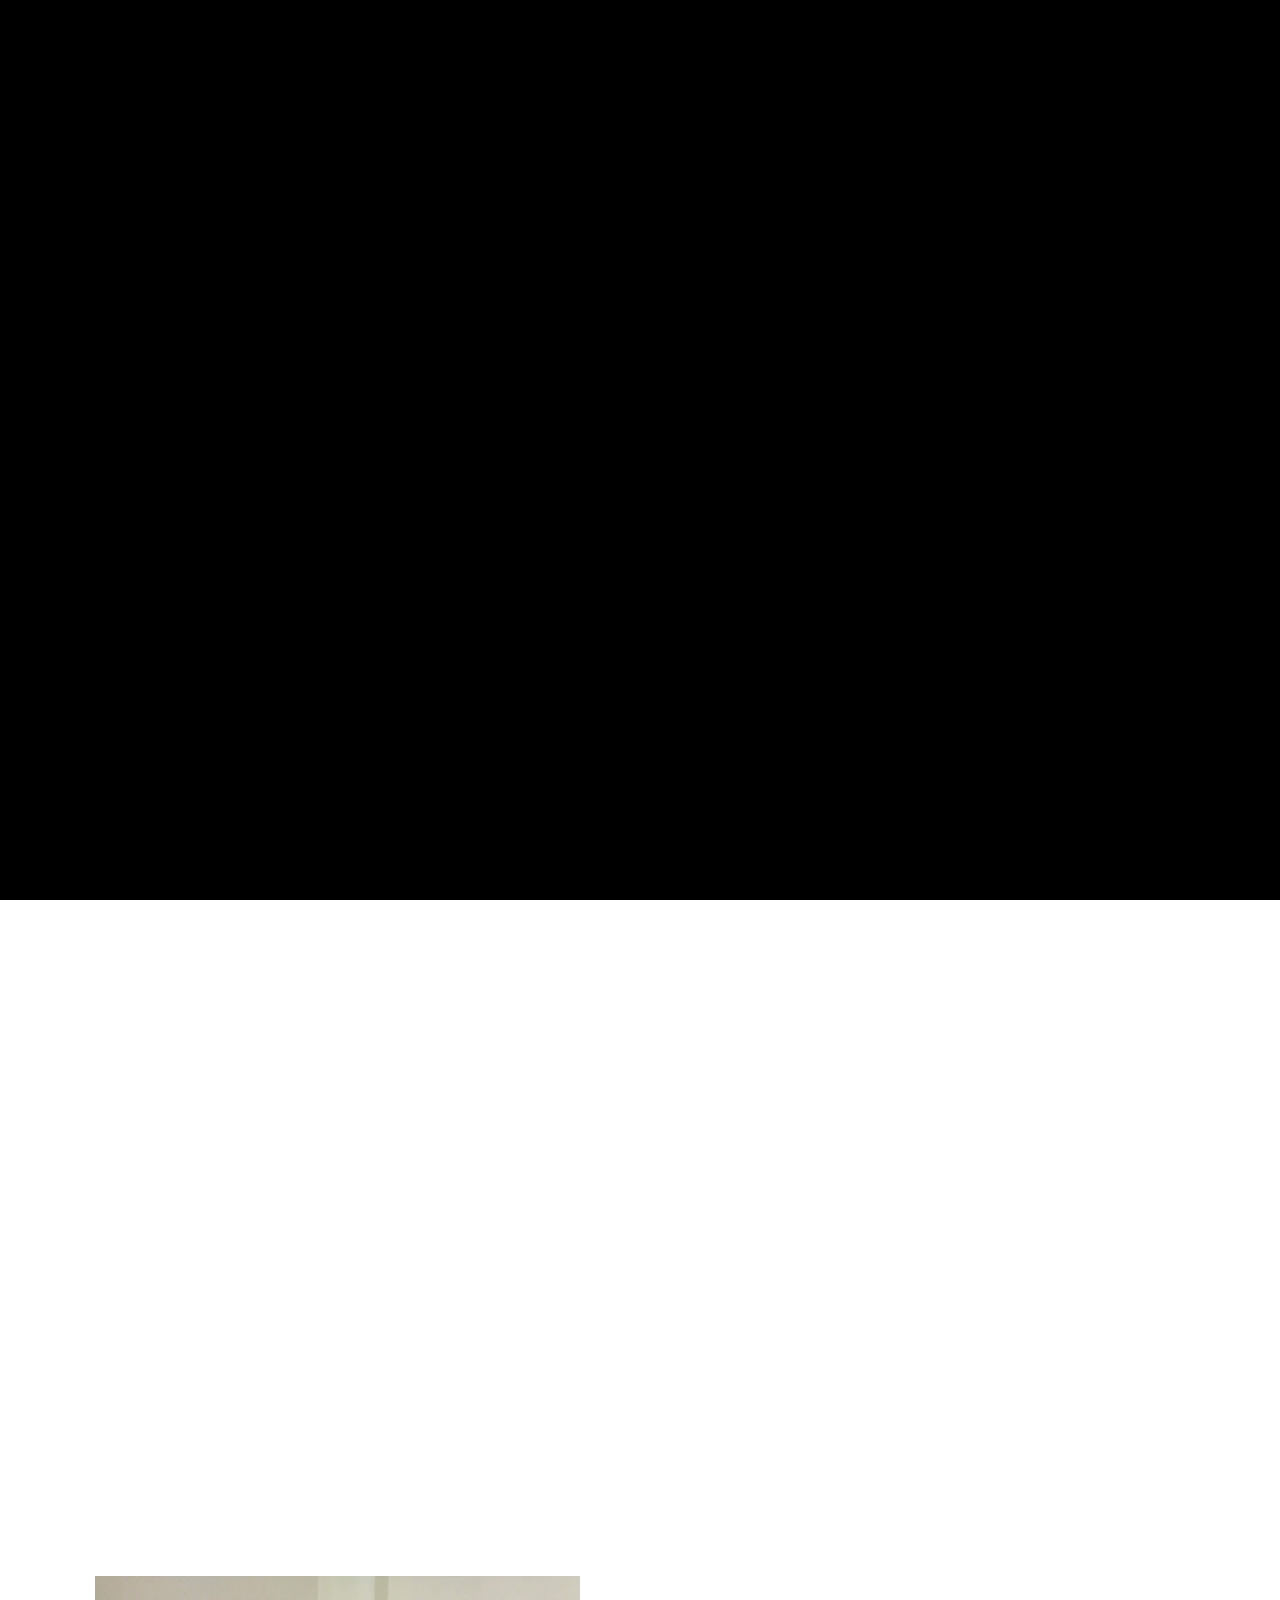
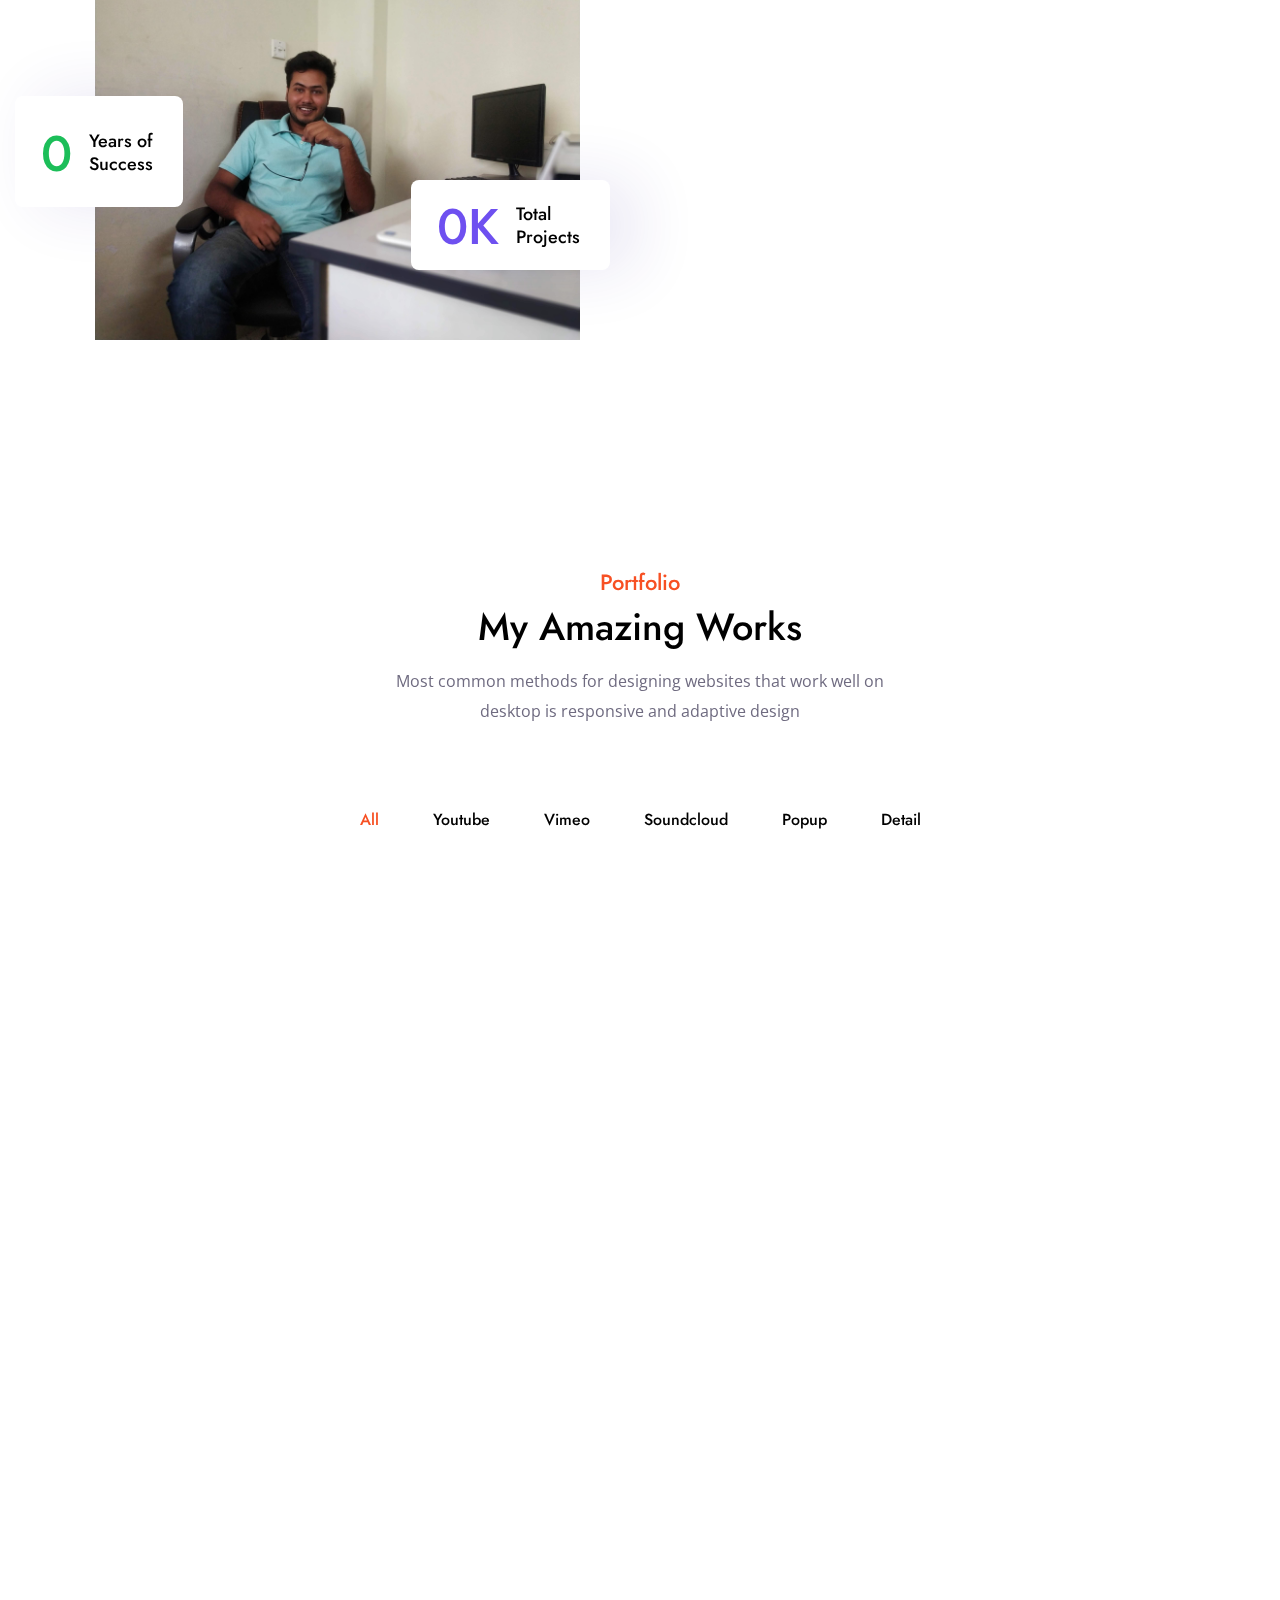
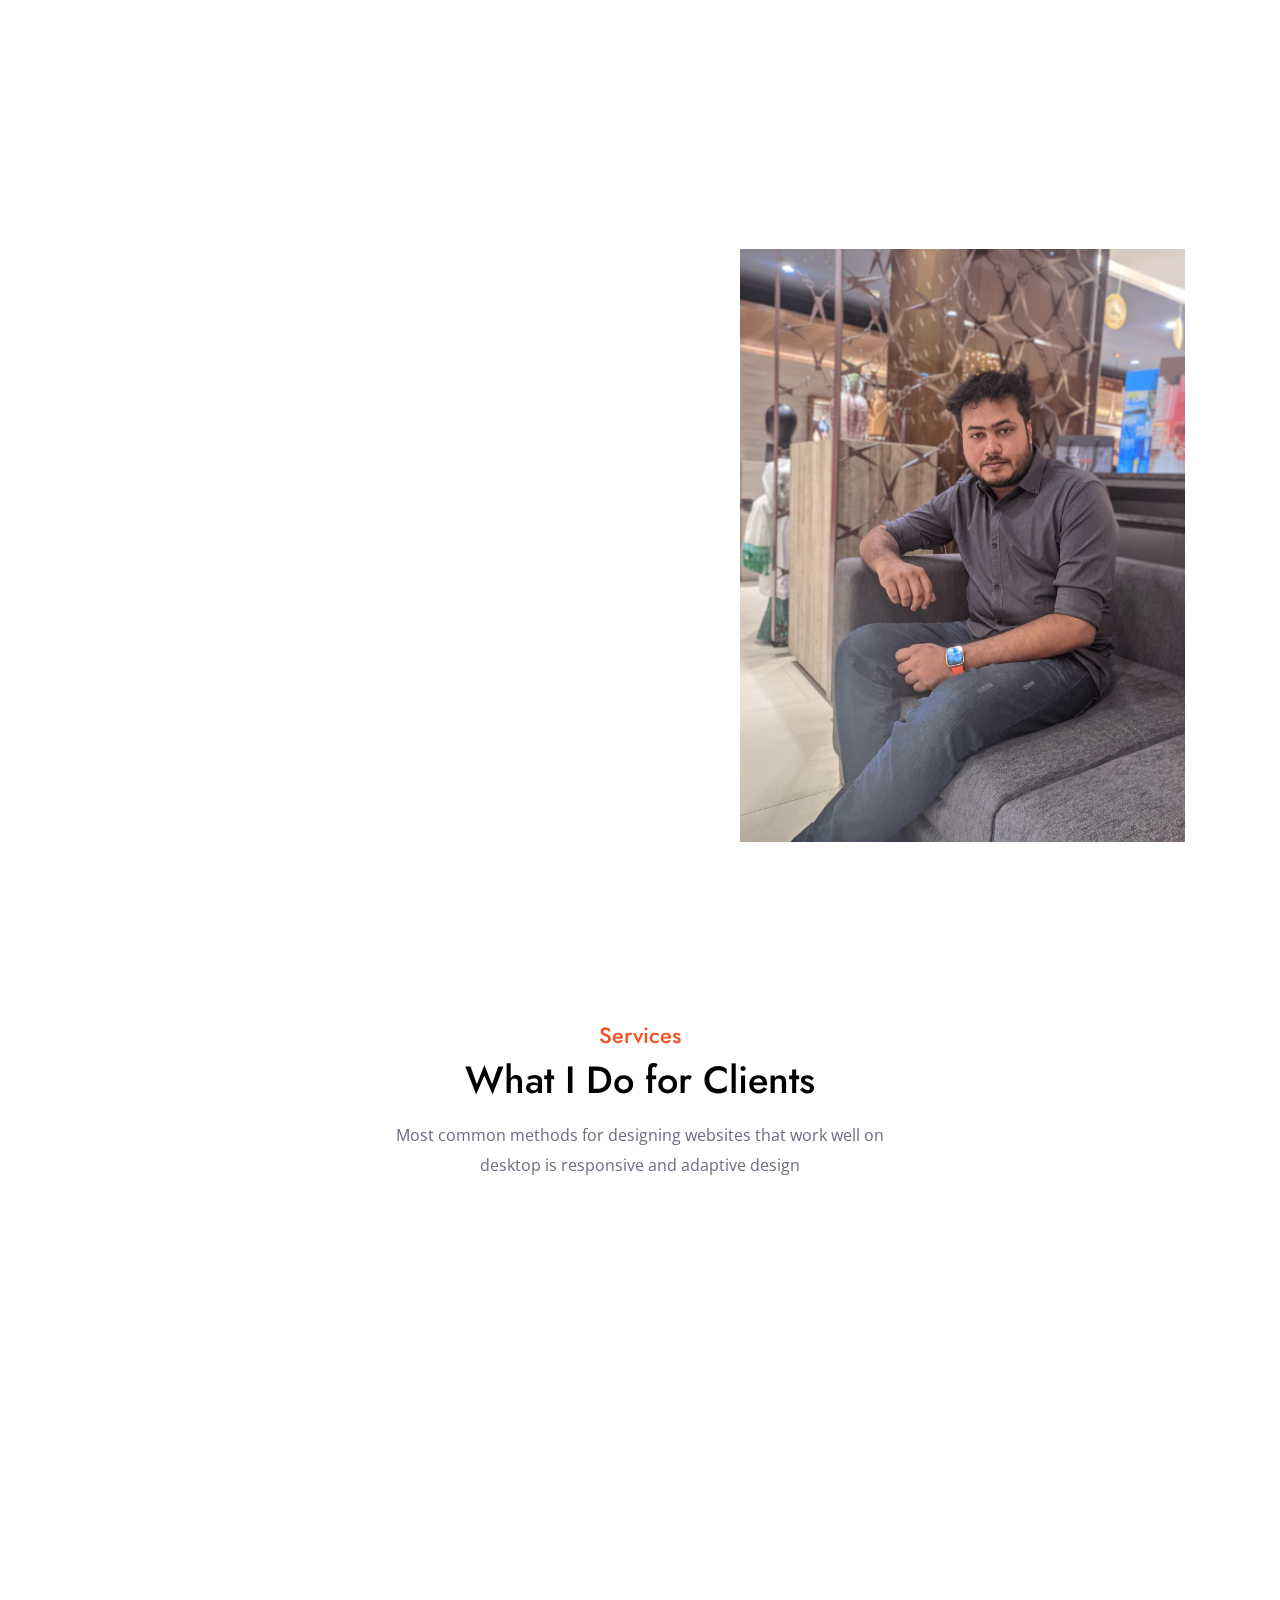
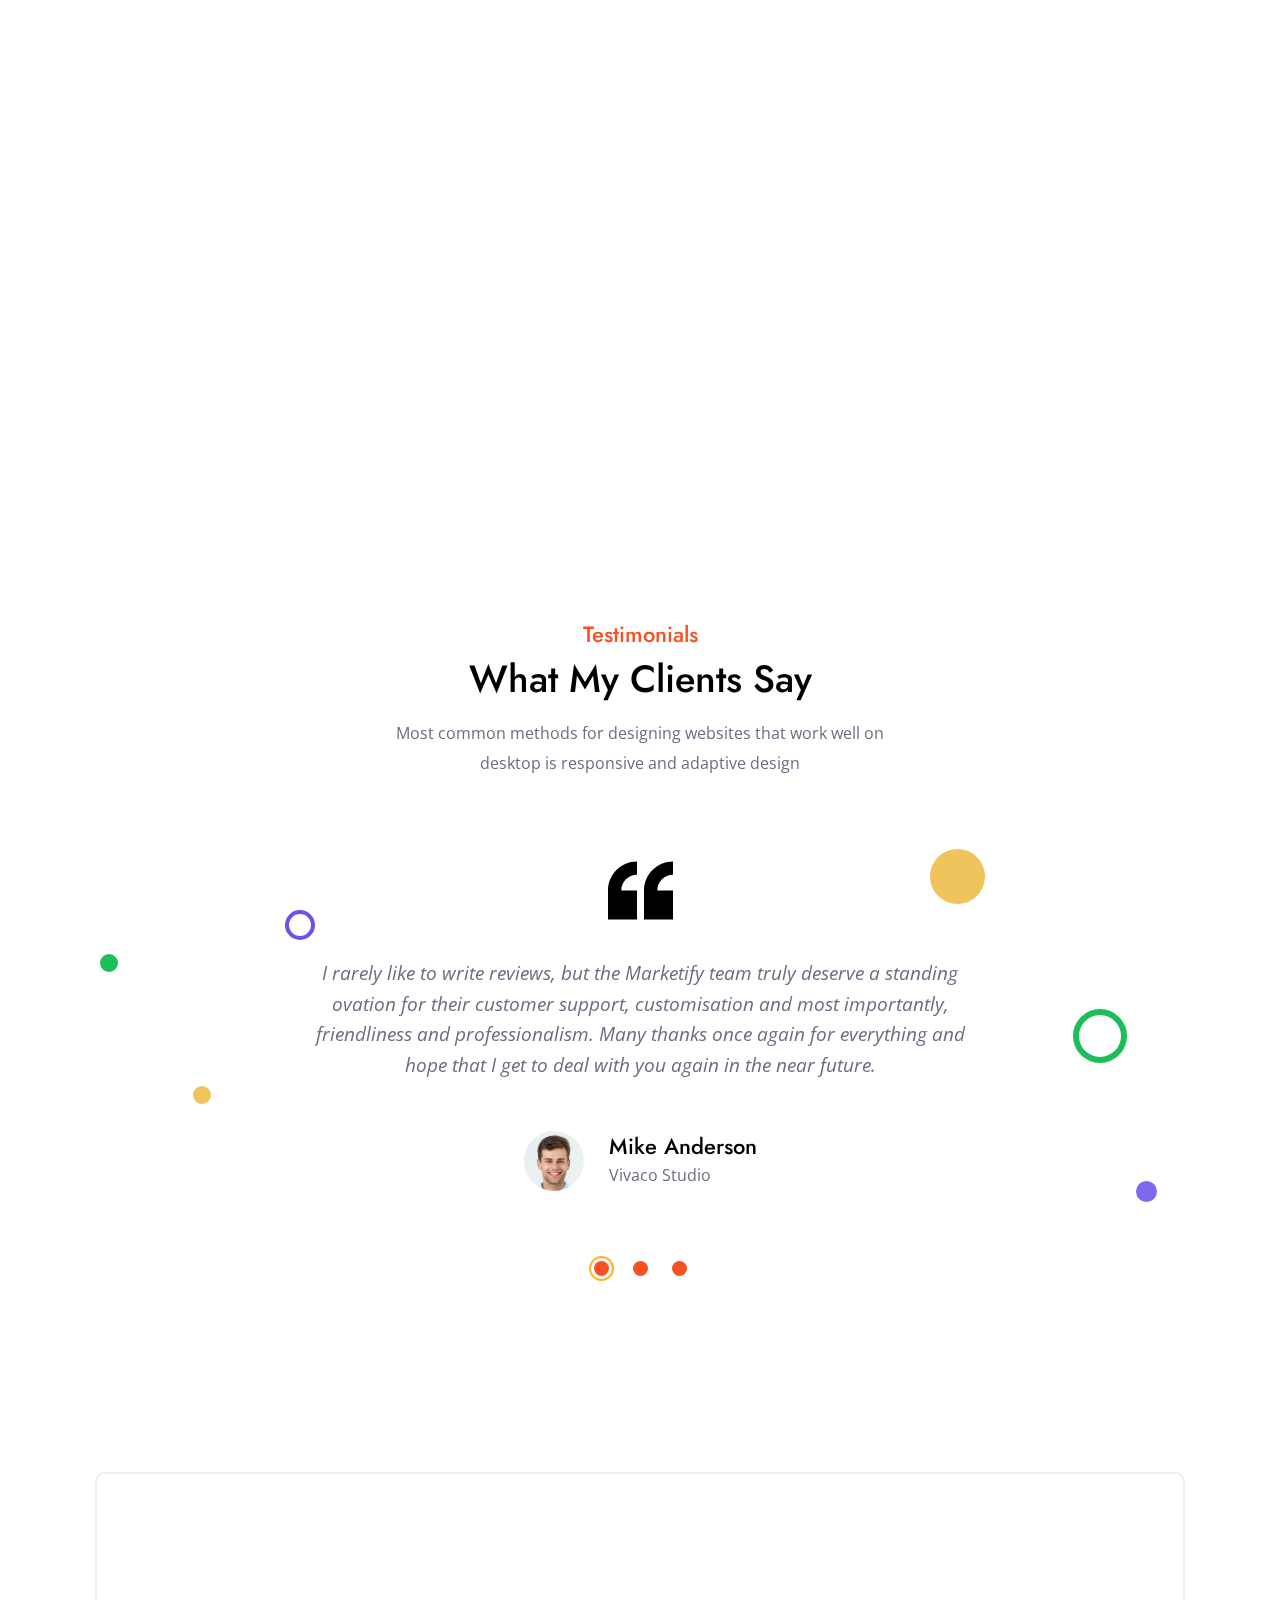
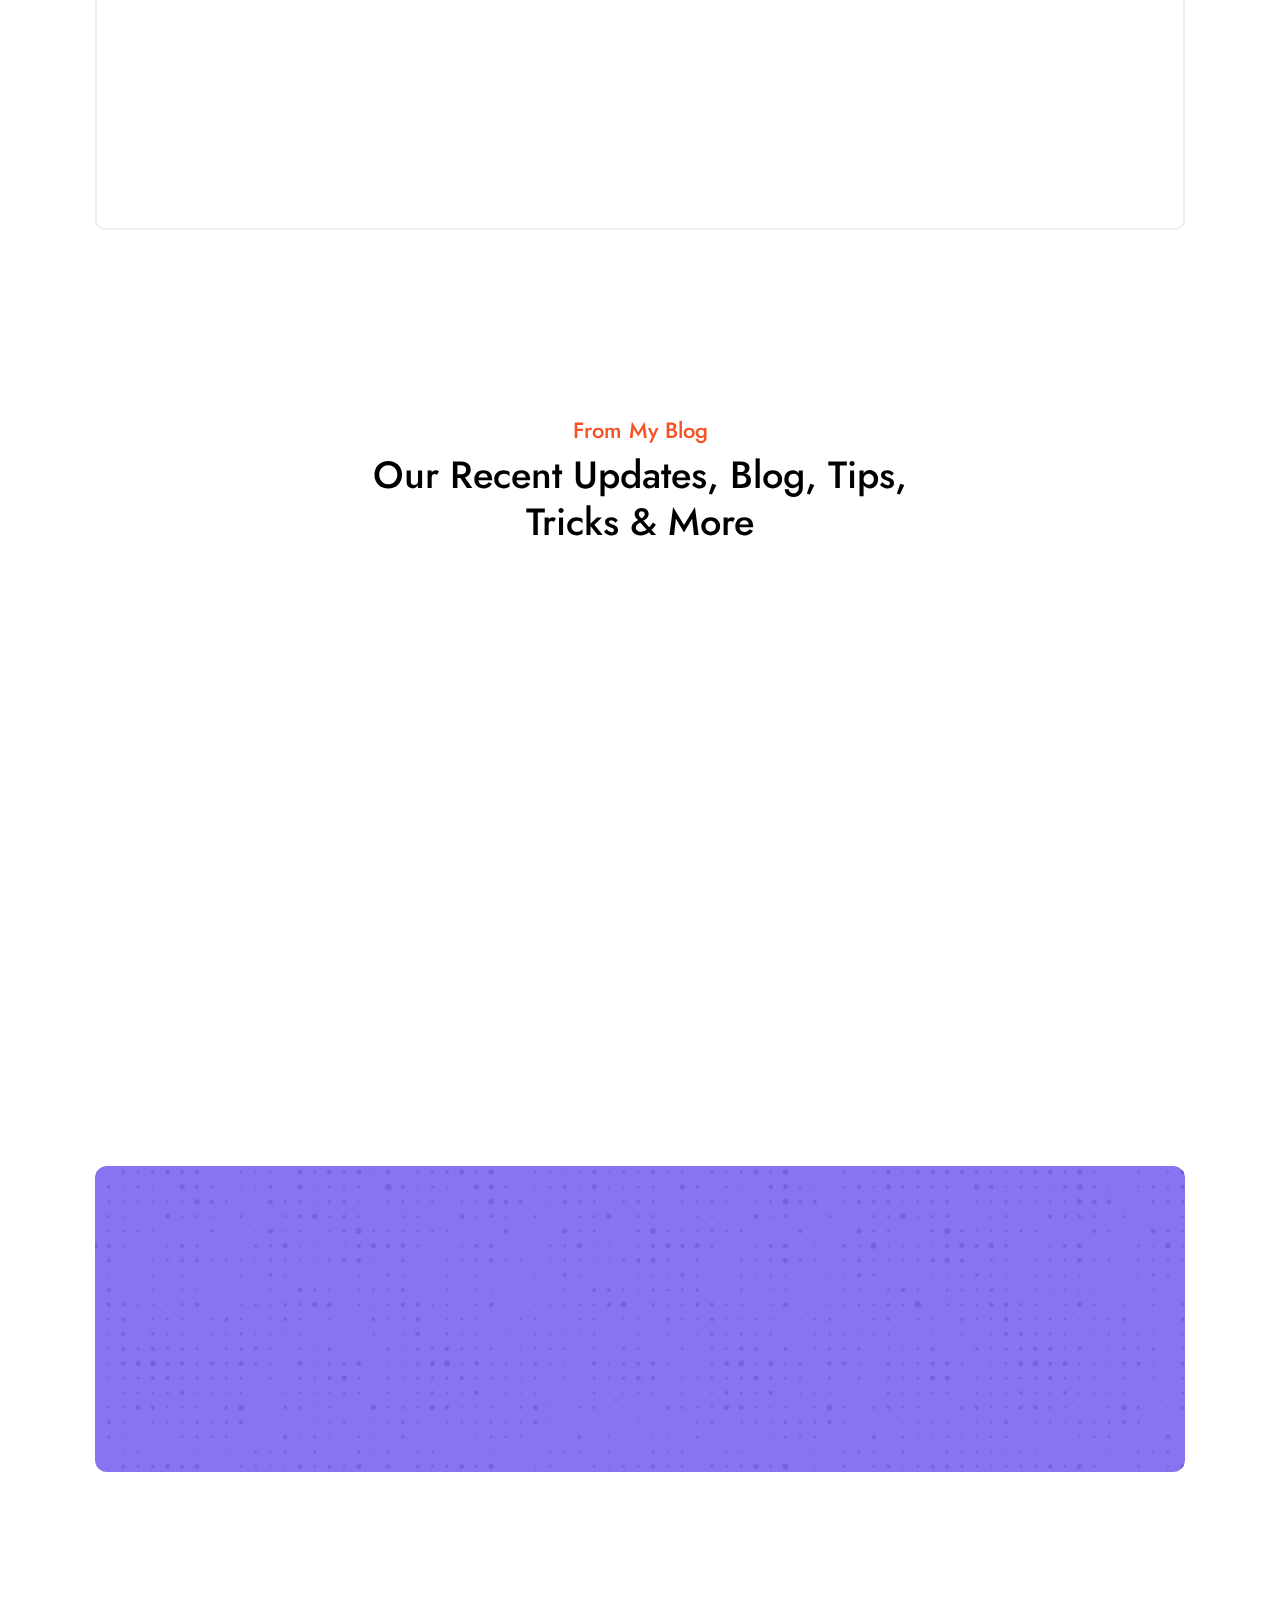
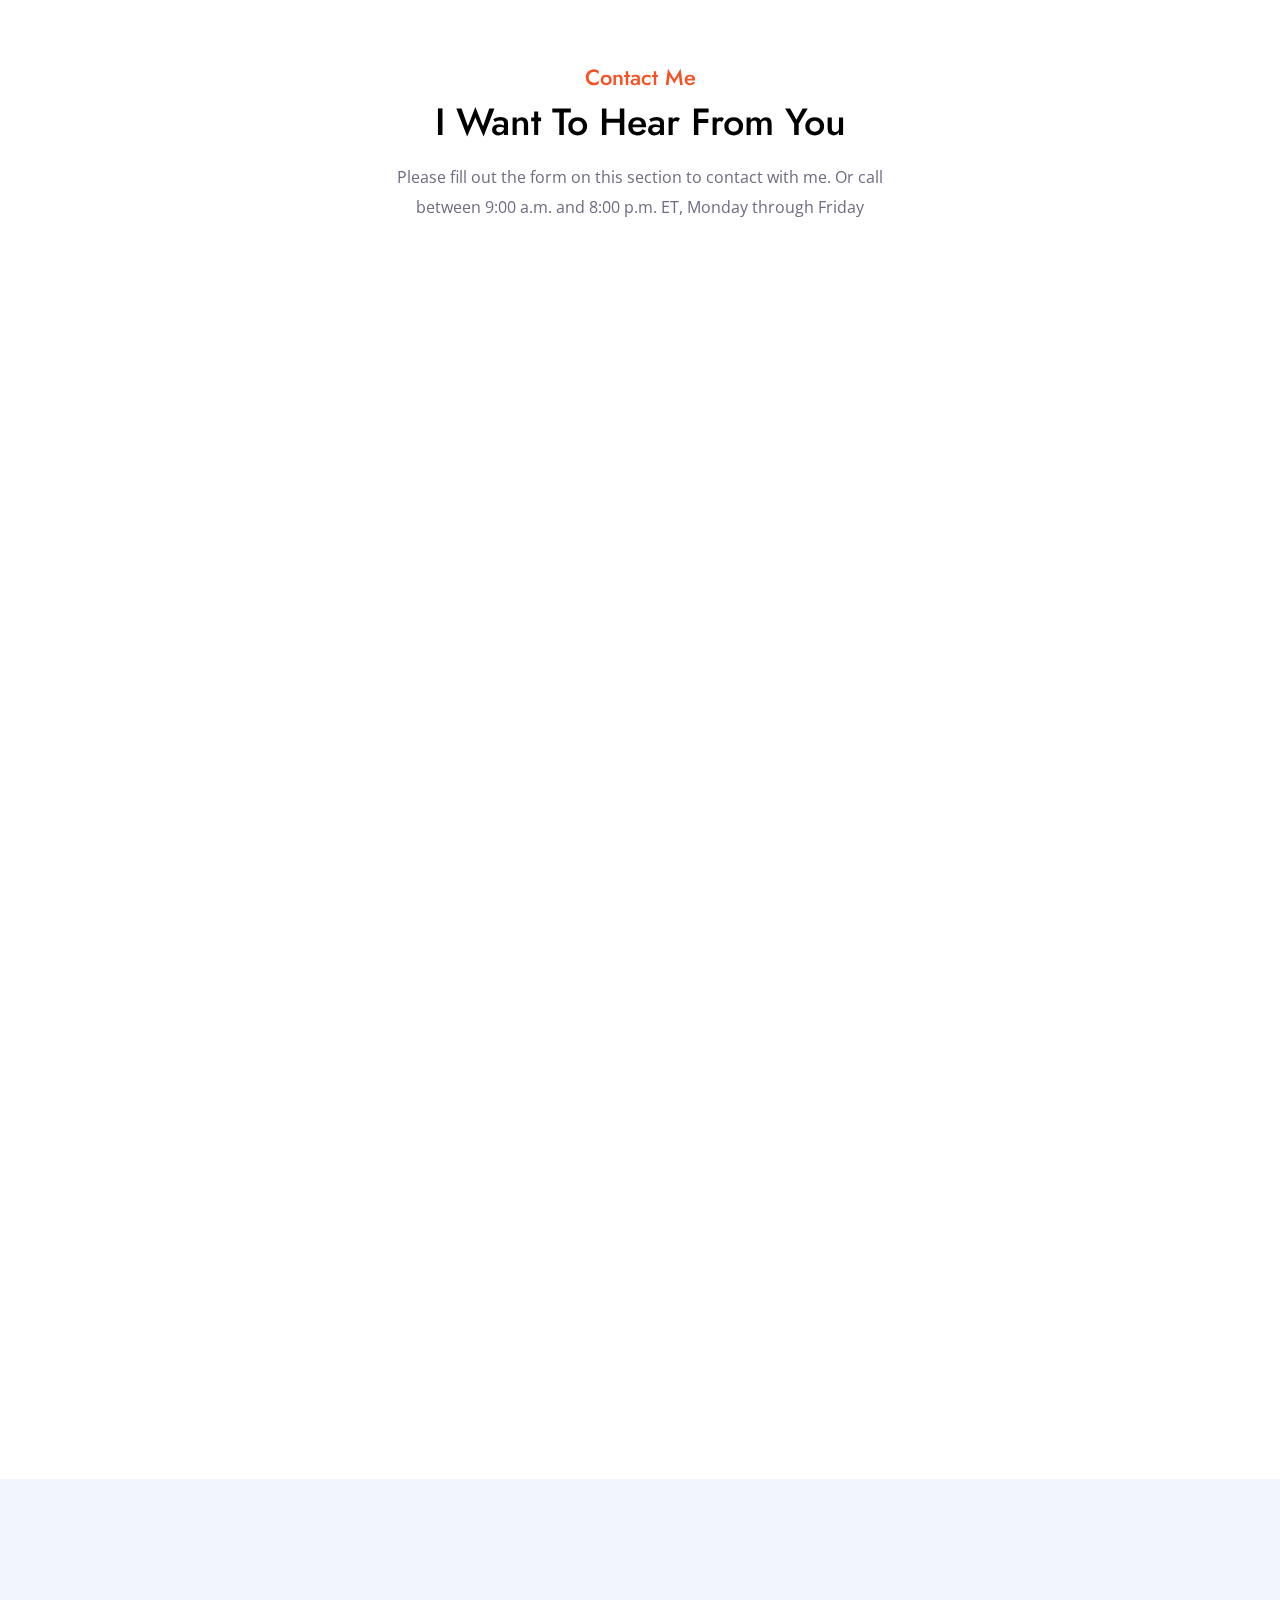
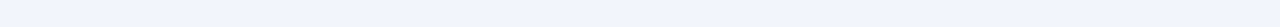
==== commit b169c632: "masid details added" ====
--- a/index.html
+++ b/index.html
@@ -10,8 +10,9 @@
 <meta name="description" content="Name of your web site">
 <meta name="author" content="Marketify">
 <meta name="viewport" content="width=device-width, initial-scale=1, maximum-scale=1">
-<title>Dizme | Home</title>
-
+<title>MD Masid Ali Mir</title>
+
+<link rel="icon" type="image/x-icon" href="img/logo/logo.png">
 <link href="https://fonts.googleapis.com/css2?family=Jost:ital,wght@0,100;0,200;0,300;0,400;0,500;0,600;0,700;0,800;0,900;1,100;1,200;1,300;1,400;1,500;1,600;1,700;1,800;1,900&amp;display=swap" rel="stylesheet">
 <link href="https://fonts.googleapis.com/css2?family=Open+Sans:ital,wght@0,300;0,400;0,500;0,600;0,700;0,800;1,300;1,400;1,500;1,600;1,700;1,800&amp;display=swap" rel="stylesheet">
 <link rel="stylesheet" type="text/css" href="css/plugins.css" />
@@ -33,7 +34,7 @@
 <div class="mobile_menu_inner">
 <div class="mobile_in">
 <div class="logo">
-<a href="#"><img src="img/logo/logo.png" alt="" /></a>
+<a href="#"><img src="img/logo/logo.png" alt="MD Masid Ali Mir" /></a>
 </div>
 <div class="trigger">
 <div class="hamburger hamburger--slider">
@@ -51,7 +52,7 @@
 <li><a href="#about">About</a></li>
 <li><a href="#portfolio">Portfolio</a></li>
 <li><a href="#service">Service</a></li>
-<li><a href="#blog">Blog</a></li>
+<li><a href="./blog.html">Blog</a></li>
 <li><a href="#contact">Contact</a></li>
 <li class="download_cv"><a href="img/cv/1.jpg" download><span>Download CV</span></a></li>
 </ul>
@@ -72,7 +73,7 @@
 <li><a href="#about">About</a></li>
 <li><a href="#portfolio">Portfolio</a></li>
 <li><a href="#service">Service</a></li>
-<li><a href="#blog">Blog</a></li>
+<li><a href="./blog.html">Blog</a></li>
 <li><a href="#contact">Contact</a></li>
 <li class="download_cv"><a href="img/cv/1.jpg" download><span>Download CV</span></a></li>
 </ul>
@@ -92,13 +93,13 @@
 <h3 class="orangeText">Hello, I'm</h3>
 </div>
 <div class="name">
-<h3>James Smith</h3>
+<h3>MD Masid Ali Mir</h3>
 </div>
 <div class="job">
-<p>A <span class="greenText">Creative Designer</span> From <span class="purpleText">New York</span></p>
-</div>
-<div class="text">
-<p>I'm creative designer based in New York, and I'm very passionate and dedicated to my work.</p>
+<p>A <span class="greenText">Creative Designer</span> From <span class="purpleText">Dhaka</span></p>
+</div>
+<div class="text">
+<p>I'm creative designer based in Dhaka, and I'm very passionate and dedicated to my work.</p>
 </div>
 <div class="button">
 <div class="dizme_tm_button">
@@ -116,7 +117,7 @@
 </div>
 <div class="avatar">
 <div class="image">
-<img src="img/slider/avatar.png" alt="" />
+<img style="border-radius: 30px;" src="img/slider/avatar.png" alt="" />
 <span class="skills illustrator anim_moveBottom"><img class="svg" src="img/svg/skills/illustrator.svg" alt="" /></span>
 <span class="skills photoshop anim_moveBottom"><img class="svg" src="img/svg/skills/photoshop.svg" alt="" /></span>
 <span class="skills figma anim_moveBottom"><img class="svg" src="img/svg/skills/figma.svg" alt="" /></span>
